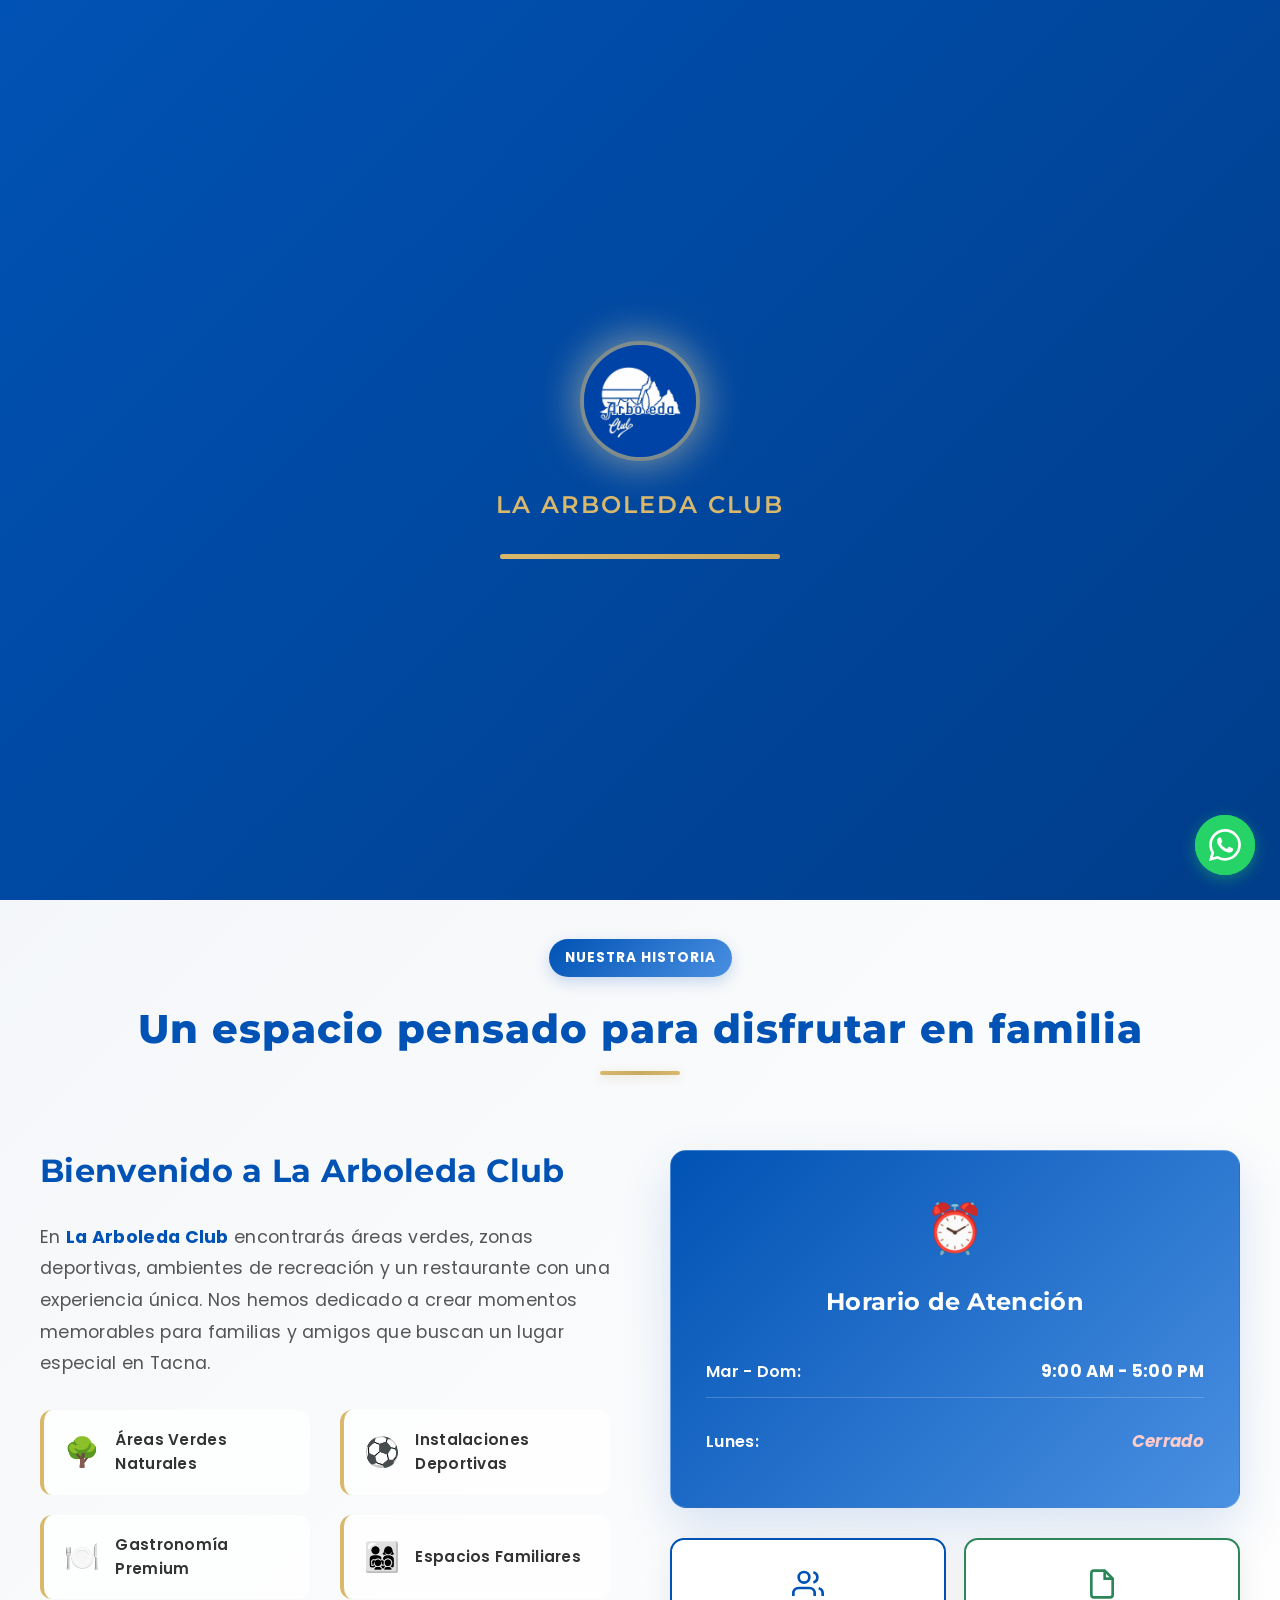
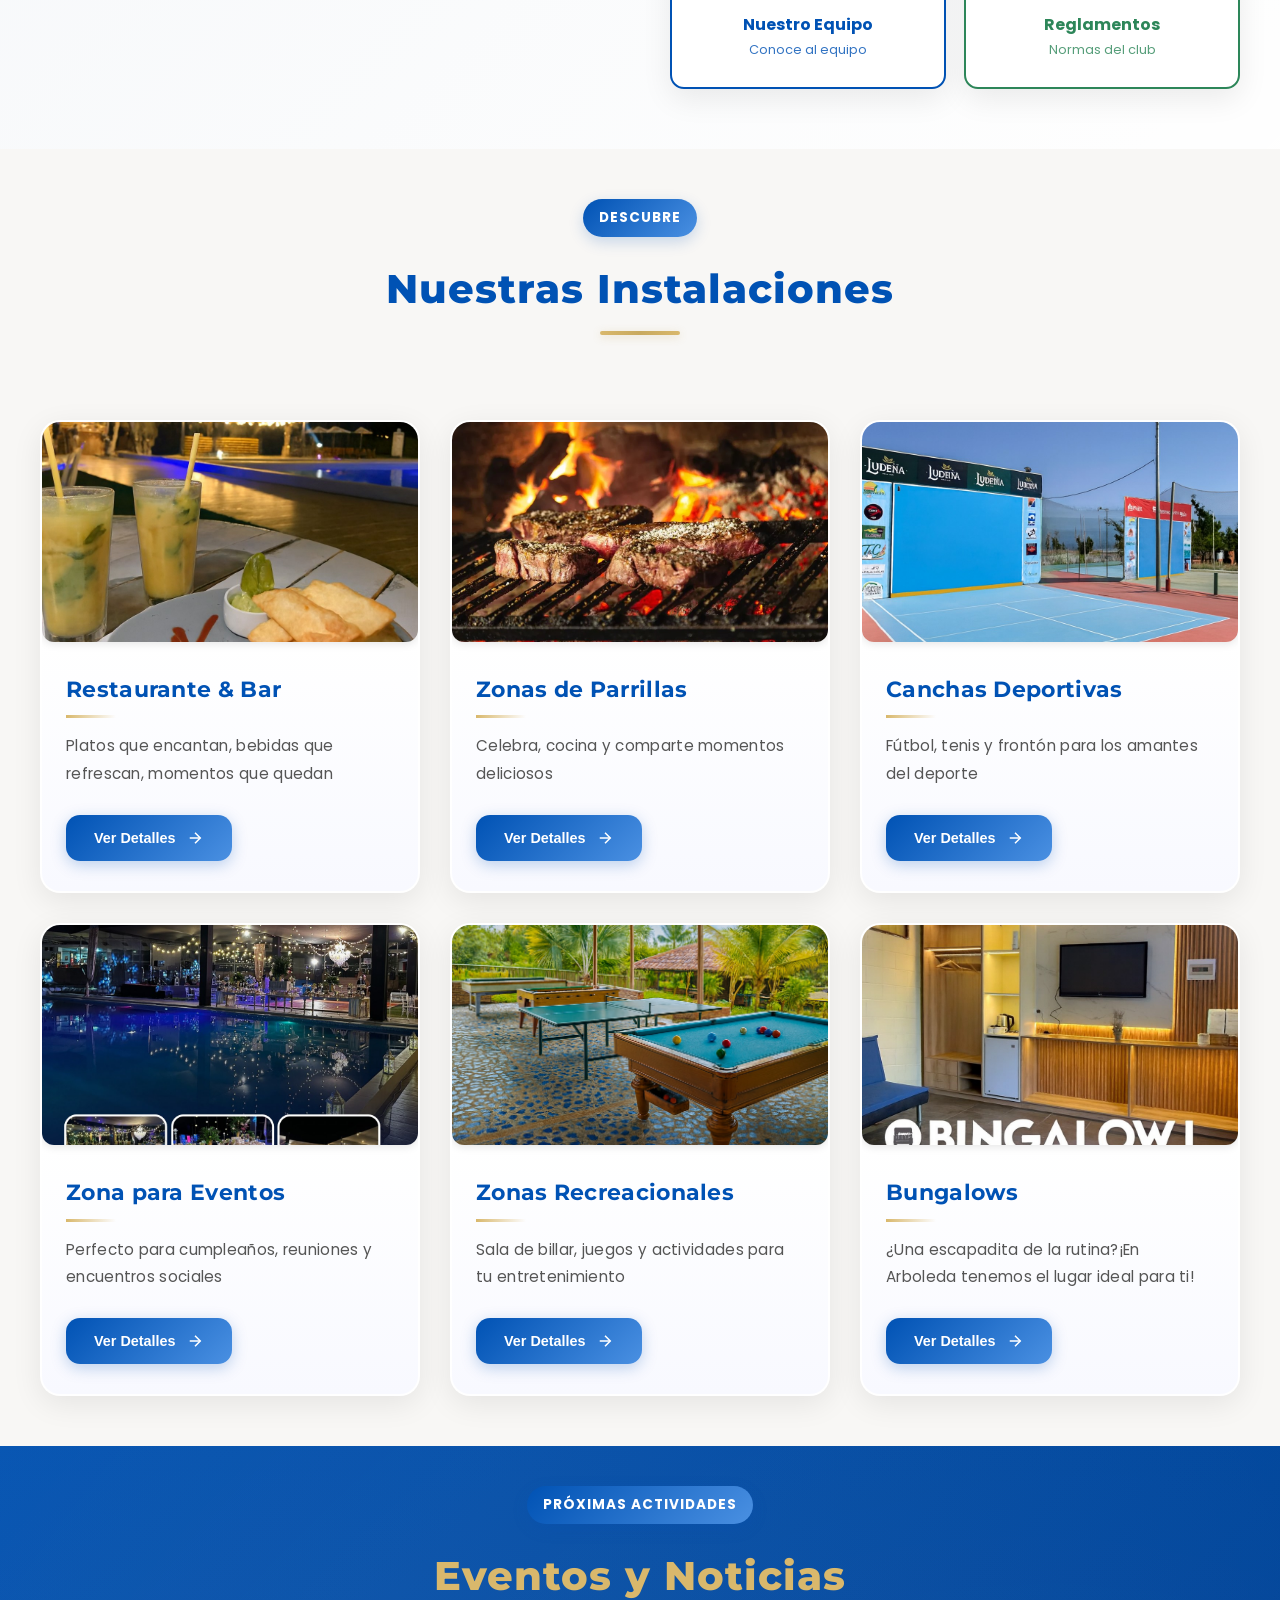
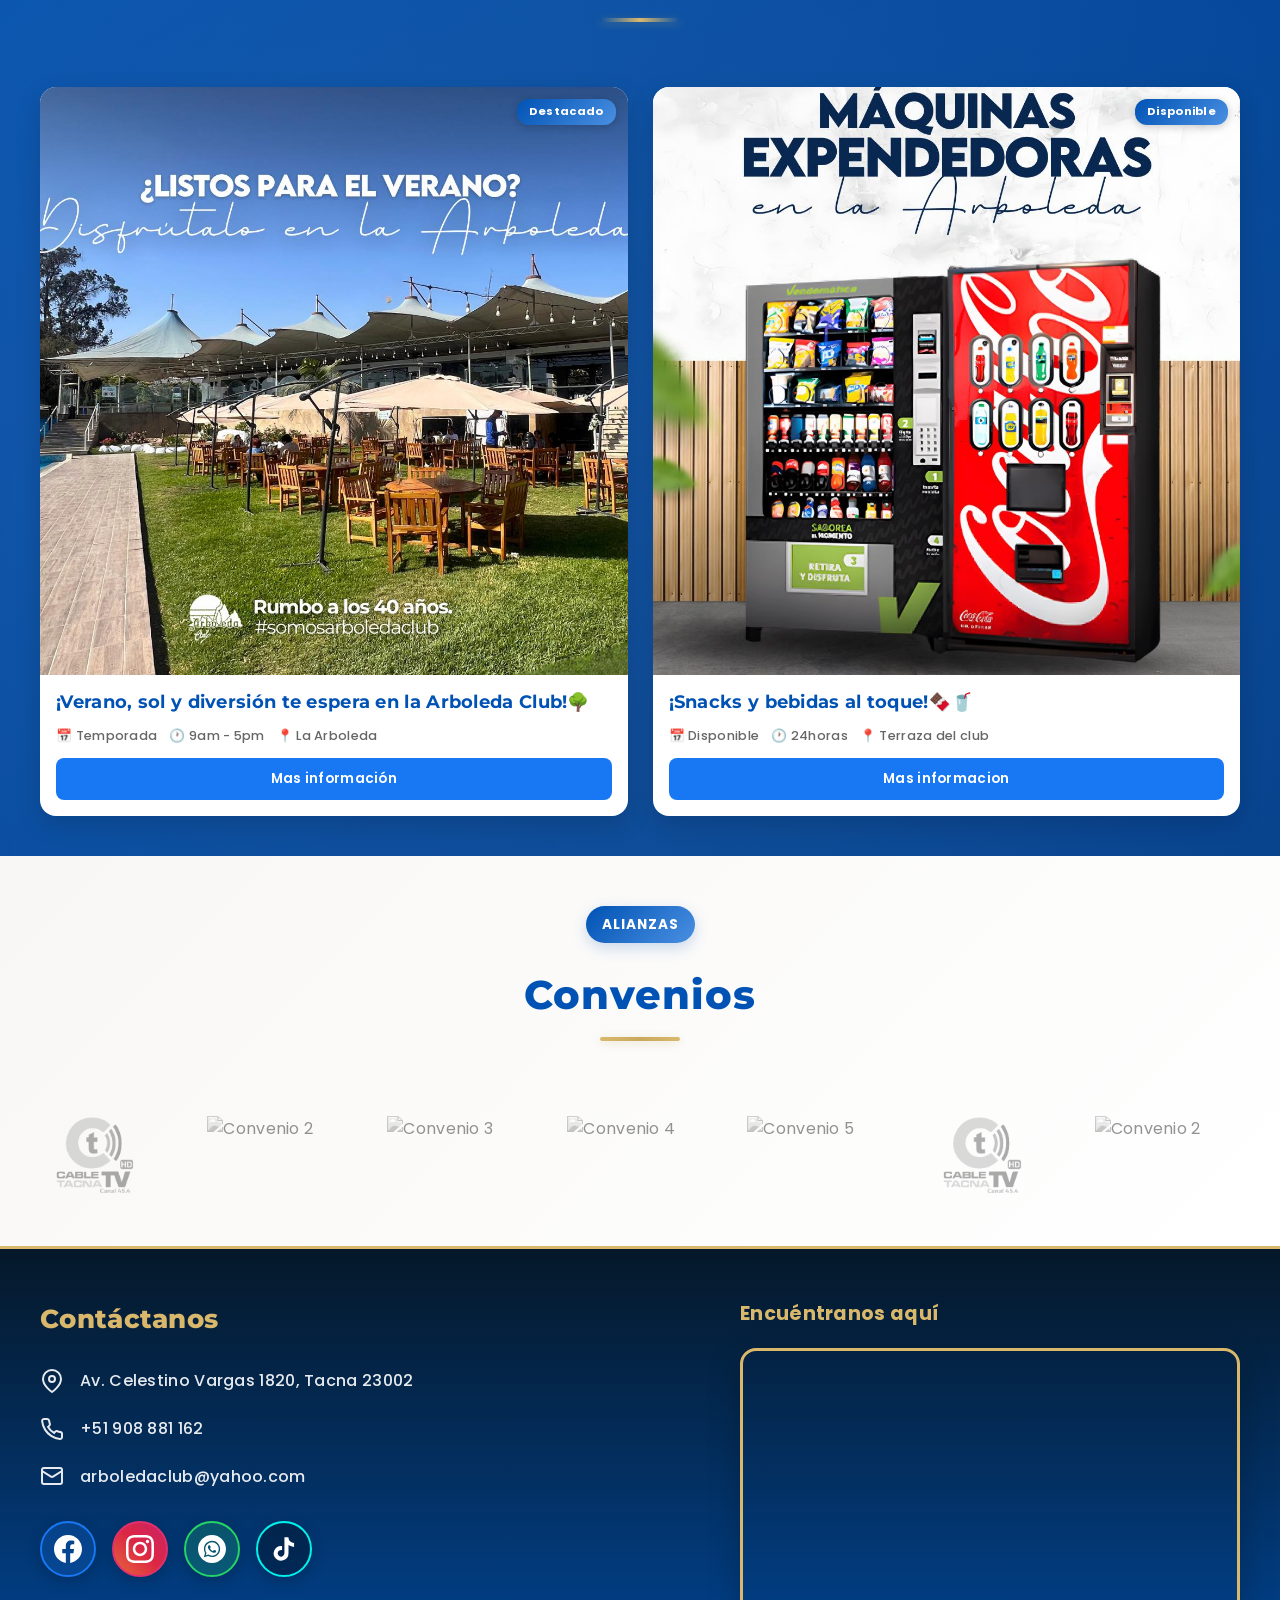
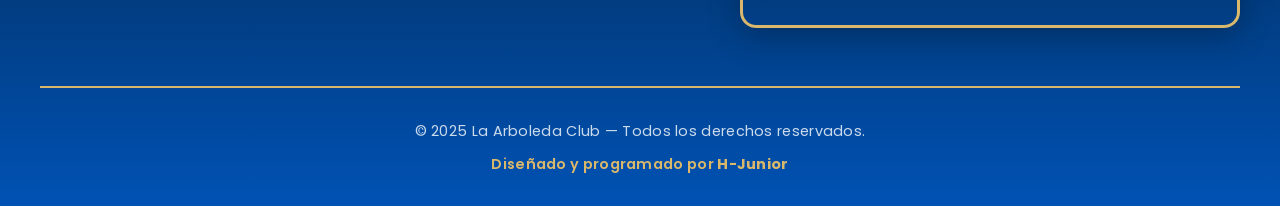
==== index.html @ 48539dfe "✨ Rediseño Premium de la Sección "Sobre Nosotros": Layout 2 Columnas - Restructuración completa del " ====
<!DOCTYPE html>
<html lang="es">
<head>
  <meta charset="UTF-8">
  <meta name="viewport" content="width=device-width, initial-scale=1.0">
  <meta name="description" content="Club La Arboleda Tacna - Restaurante, bar, instalaciones deportivas y eventos. El lugar perfecto para disfrutar en familia con áreas verdes, piscina, canchas deportivas y gastronomía excepcional.">
  <meta name="keywords" content="club tacna, restaurante tacna, piscina tacna, eventos tacna, la arboleda, club deportivo">
  <meta name="author" content="La Arboleda Club">
  <link rel="canonical" href="https://www.laarboledaclub.com/">
  <meta property="og:title" content="La Arboleda Club - Tacna, Perú">
  <meta property="og:description" content="El lugar donde naturaleza, deporte y familia se encuentran en perfecta armonía">
  <meta property="og:image" content="imagenes/hero-fondo.jpg">
  <meta property="og:url" content="https://www.laarboledaclub.com/">
  <meta property="og:type" content="website">
  <meta name="twitter:card" content="summary_large_image">
  <meta name="twitter:title" content="La Arboleda Club - Tacna">
  <meta name="twitter:description" content="Restaurante, bar, instalaciones deportivas y eventos">
  <meta name="twitter:image" content="imagenes/hero-fondo.jpg">
  <title>La Arboleda Club - Tacna | Restaurante, Deportes y Eventos</title>
  <link rel="manifest" href="manifest.json">
  <meta name="theme-color" content="#0052B4">
  <meta name="apple-mobile-web-app-capable" content="yes">
  <meta name="apple-mobile-web-app-status-bar-style" content="black-translucent">
  <link rel="apple-touch-icon" href="imagenes/logo-arboleda.png">
  <link rel="preconnect" href="https://fonts.googleapis.com">
  <link rel="preconnect" href="https://fonts.gstatic.com" crossorigin>
  <link rel="stylesheet" href="css/estilos-inicio.css">
  <link href="https://fonts.googleapis.com/css2?family=Montserrat:wght@300;400;500;600;700;800&family=Poppins:wght@300;400;500;600;700&display=swap" rel="stylesheet">
</head>

<body>

  <div id="cargador-inicial" class="cargador-pantalla">
    <div class="cargador-contenido">
      <img src="imagenes/logo-arboleda.png" alt="Logo La Arboleda" class="logo-carga">
      <div class="texto-carga">La Arboleda Club</div>
      <div class="barra-progreso">
        <div class="barra-progreso-fill"></div>
      </div>
    </div>
  </div>

  <header class="encabezado">
    <div class="contenedor-encabezado">
      <div class="area-logo">
        <img src="imagenes/logo-arboleda.png" alt="Logo La Arboleda Club" class="logo-club" width="55" height="55" loading="eager">
        <div class="info-logo">
          <h1 class="nombre-club">La Arboleda Club</h1>
          <span class="subtitulo-logo">Tacna, Perú</span>
        </div>
      </div>
      <nav class="menu-navegacion" aria-label="Menú principal">
        <ul class="lista-navegacion" role="menu">
          <li role="none"><a href="#inicio" class="enlace-nav activo" role="menuitem">Inicio</a></li>
          <li role="none" class="item-menu-desplegable">
            <button class="enlace-nav" role="menuitem" aria-expanded="false" aria-haspopup="true">
              Sobre Nosotros
              <svg class="icono-flecha" viewBox="0 0 24 24" fill="none" stroke="currentColor" stroke-width="2" aria-hidden="true">
                <polyline points="6 9 12 15 18 9"></polyline>
              </svg>
            </button>
            <ul class="submenu" role="menu">
              <li role="none"><a href="#sobre" class="enlace-submenu" role="menuitem">Quiénes somos</a></li>
              <li role="none"><button onclick="abrirModalEquipo()" class="enlace-submenu" style="background: none; border: none; cursor: pointer; padding: 0;" role="menuitem">Equipo</button></li>
              <li role="none"><button onclick="abrirModalReglamentos()" class="enlace-submenu" style="background: none; border: none; cursor: pointer; padding: 0;" role="menuitem">Reglamentos</button></li>
            </ul>
          </li>
          <li role="none"><a href="#instalaciones" class="enlace-nav" role="menuitem">Instalaciones</a></li>
          <li role="none"><a href="carta.html" class="enlace-nav" role="menuitem">Carta</a></li>
          <li role="none"><a href="reservas.html" class="enlace-nav" role="menuitem">Reservas</a></li>
          <li role="none"><a href="#contacto" class="enlace-nav" role="menuitem">Contacto</a></li>
        </ul>
      </nav>
      <a href="admin.html" class="boton-admin-header" title="Administración" aria-label="Panel de administración">
        <svg viewBox="0 0 24 24" fill="none" stroke="currentColor" stroke-width="2">
          <path d="M12 15v2m-6 4h12a2 2 0 002-2v-6a2 2 0 00-2-2H6a2 2 0 00-2 2v6a2 2 0 002 2zm10-10V7a4 4 0 00-8 0v4h8z"></path>
        </svg>
      </a>
      <button class="boton-menu-movil" aria-label="Abrir menú de navegación" aria-expanded="false" aria-controls="menu-navegacion">
        <span class="linea"></span>
        <span class="linea"></span>
        <span class="linea"></span>
      </button>
    </div>
  </header>

  <section id="inicio" class="seccion-hero">
    <div class="overlay-hero"></div>
    <div class="contenido-hero">
      <h2 class="titulo-principal">Bienvenido a La Arboleda Club</h2>
      <p class="subtitulo-hero">El lugar donde naturaleza, deporte y familia se encuentran en perfecta armonía</p>
      <div class="botones-hero">
        <a href="carta.html" class="boton-primario" aria-label="Ver carta del restaurante">
          🍽️ Ver Nuestra Carta
        </a>
        <a href="reservas.html" class="boton-secundario" aria-label="Reservar instalación">
          📅 Reservar Instalación
        </a>
      </div>
    </div>
  </section>

  <section id="sobre" class="seccion-sobre-premium">
    <div class="contenedor-sobre-premium">
      <div class="encabezado-seccion centrado animar-entrada">
        <span class="etiqueta-seccion">Nuestra Historia</span>
        <h1 class="titulo-seccion">Un espacio pensado para disfrutar en familia</h1>
        <div class="linea-decorativa"></div>
      </div>

      <div class="grid-sobre-contenido">
        <!-- Columna Izquierda: Descripción -->
        <div class="bloque-descripcion animar-entrada">
          <h2 class="subtitulo-sobre">Bienvenido a La Arboleda Club</h2>
          <p class="texto-descripcion">
            En <strong>La Arboleda Club</strong> encontrarás áreas verdes, zonas deportivas, ambientes de recreación y un restaurante con una experiencia única. Nos hemos dedicado a crear momentos memorables para familias y amigos que buscan un lugar especial en Tacna.
          </p>
          <div class="lista-atributos">
            <div class="atributo-item">
              <span class="icono-atributo">🌳</span>
              <span>Áreas Verdes Naturales</span>
            </div>
            <div class="atributo-item">
              <span class="icono-atributo">⚽</span>
              <span>Instalaciones Deportivas</span>
            </div>
            <div class="atributo-item">
              <span class="icono-atributo">🍽️</span>
              <span>Gastronomía Premium</span>
            </div>
            <div class="atributo-item">
              <span class="icono-atributo">👨‍👩‍👧‍👦</span>
              <span>Espacios Familiares</span>
            </div>
          </div>
        </div>

        <!-- Columna Derecha: Horarios y Acciones -->
        <div class="bloque-acciones animar-entrada">
          <div class="tarjeta-horarios-premium">
            <div class="icono-seccion-horarios">⏰</div>
            <h3>Horario de Atención</h3>
            <div class="horario-detalle">
              <div class="horario-fila">
                <span class="dia">Mar - Dom:</span>
                <span class="hora">9:00 AM - 5:00 PM</span>
              </div>
              <div class="horario-fila">
                <span class="dia">Lunes:</span>
                <span class="hora estado-cerrado">Cerrado</span>
              </div>
            </div>
          </div>

          <div class="grilla-botones-sobre">
            <button class="boton-sobre-accion boton-equipo" onclick="abrirModalEquipo()" aria-label="Ver nuestro equipo">
              <svg viewBox="0 0 24 24" fill="none" stroke="currentColor" stroke-width="2" width="24" height="24">
                <path d="M17 21v-2a4 4 0 0 0-4-4H5a4 4 0 0 0-4 4v2"></path>
                <circle cx="9" cy="7" r="4"></circle>
                <path d="M23 21v-2a4 4 0 0 0-3-3.87"></path>
                <path d="M16 3.13a4 4 0 0 1 0 7.75"></path>
              </svg>
              <span class="texto-boton">
                <strong>Nuestro Equipo</strong>
                <small>Conoce al equipo</small>
              </span>
            </button>
            <button class="boton-sobre-accion boton-reglamentos" onclick="abrirModalReglamentos()" aria-label="Ver reglamentos">
              <svg viewBox="0 0 24 24" fill="none" stroke="currentColor" stroke-width="2" width="24" height="24">
                <path d="M14 2H6a2 2 0 0 0-2 2v16a2 2 0 0 0 2 2h12a2 2 0 0 0 2-2V8z"></path>
                <polyline points="14 2 14 8 20 8"></polyline>
              </svg>
              <span class="texto-boton">
                <strong>Reglamentos</strong>
                <small>Normas del club</small>
              </span>
            </button>
          </div>
        </div>
      </div>
    </div>
  </section>



  <section id="instalaciones" class="seccion-instalaciones">
    <div class="contenedor-instalaciones">
      <div class="encabezado-seccion centrado animar-entrada">
        <span class="etiqueta-seccion">Descubre</span>
        <h2 class="titulo-seccion">Nuestras Instalaciones</h2>
        <div class="linea-decorativa"></div>
      </div>
      <div class="grilla-instalaciones">
       <article class="tarjeta-instalacion animar-tarjeta" style="--retraso: 0.1s">
  <div class="imagen-instalacion-fondo">
    <img src="imagenes/instalaciones/restaurante-principal.jpg" alt="Restaurante y Bar" loading="lazy">
  </div>
  <div class="contenido-tarjeta">
            <h3>Restaurante & Bar</h3>
            <p>Platos que encantan, bebidas que refrescan, momentos que quedan</p>
            <button class="boton-ver-mas" data-instalacion="restaurante" aria-label="Ver más sobre el restaurante">
              <span>Ver Detalles</span>
              <svg viewBox="0 0 24 24" fill="none" stroke="currentColor" stroke-width="2">
                <line x1="5" y1="12" x2="19" y2="12"></line>
                <polyline points="12 5 19 12 12 19"></polyline>
              </svg>
            </button>
          </div>
        </article>

        <article class="tarjeta-instalacion animar-tarjeta" style="--retraso: 0.2s">
          <div class="imagen-instalacion-fondo">
            <img src="imagenes/instalaciones/parrillas-principal.jpg" alt="Zonas de Parrillas" loading="lazy">
          </div>
          <div class="contenido-tarjeta">
            <h3>Zonas de Parrillas</h3>
            <p>Celebra, cocina y comparte momentos deliciosos</p>
            <button class="boton-ver-mas" data-instalacion="parrillas" aria-label="Ver más sobre las parrillas">
              <span>Ver Detalles</span>
              <svg viewBox="0 0 24 24" fill="none" stroke="currentColor" stroke-width="2">
                <line x1="5" y1="12" x2="19" y2="12"></line>
                <polyline points="12 5 19 12 12 19"></polyline>
              </svg>
            </button>
          </div>
        </article>

        <article class="tarjeta-instalacion animar-tarjeta" style="--retraso: 0.3s">
        <div class="imagen-instalacion-fondo">
          <img src="imagenes/instalaciones/deportes-principal.jpg" alt="Canchas Deportivas" loading="lazy">
        </div>
          <div class="contenido-tarjeta">
            <h3>Canchas Deportivas</h3>
            <p>Fútbol, tenis y frontón para los amantes del deporte</p>
            <button class="boton-ver-mas" data-instalacion="deportes" aria-label="Ver más sobre canchas deportivas">
              <span>Ver Detalles</span>
              <svg viewBox="0 0 24 24" fill="none" stroke="currentColor" stroke-width="2">
                <line x1="5" y1="12" x2="19" y2="12"></line>
                <polyline points="12 5 19 12 12 19"></polyline>
              </svg>
            </button>
          </div>
        </article>

        <article class="tarjeta-instalacion animar-tarjeta" style="--retraso: 0.4s">
          <div class="imagen-instalacion-fondo">
            <img src="imagenes/instalaciones/eventos-principal.jpg" alt="Zona para Eventos" loading="lazy">
          </div>
          <div class="contenido-tarjeta">
            <h3>Zona para Eventos</h3>
            <p>Perfecto para cumpleaños, reuniones y encuentros sociales</p>
            <button class="boton-ver-mas" data-instalacion="eventos" aria-label="Ver más sobre zona de eventos">
              <span>Ver Detalles</span>
              <svg viewBox="0 0 24 24" fill="none" stroke="currentColor" stroke-width="2">
                <line x1="5" y1="12" x2="19" y2="12"></line>
                <polyline points="12 5 19 12 12 19"></polyline>
              </svg>
            </button>
          </div>
        </article>

        <article class="tarjeta-instalacion animar-tarjeta" style="--retraso: 0.5s">
          <div class="imagen-instalacion-fondo">
            <img src="imagenes/instalaciones/recreacion-principal.jpg" alt="Zonas Recreacionales" loading="lazy">
          </div>
          <div class="contenido-tarjeta">
            <h3>Zonas Recreacionales</h3>
            <p>Sala de billar, juegos y actividades para tu entretenimiento</p>
            <button class="boton-ver-mas" data-instalacion="recreacion" aria-label="Ver más sobre zonas recreacionales">
              <span>Ver Detalles</span>
              <svg viewBox="0 0 24 24" fill="none" stroke="currentColor" stroke-width="2">
                <line x1="5" y1="12" x2="19" y2="12"></line>
                <polyline points="12 5 19 12 12 19"></polyline>
              </svg>
            </button>
          </div>
        </article>

        <article class="tarjeta-instalacion animar-tarjeta" style="--retraso: 0.6s">
          <div class="imagen-instalacion-fondo">
            <img src="imagenes/instalaciones/bungalows-principal.jpg" alt="Bungalows" loading="lazy">
          </div>
          <div class="contenido-tarjeta">
            <h3>Bungalows</h3>
            <p>¿Una escapadita de la rutina?¡En Arboleda tenemos el lugar ideal para ti!</p>
            <button class="boton-ver-mas" data-instalacion="piscina" aria-label="Ver más sobre la piscina">
              <span>Ver Detalles</span>
              <svg viewBox="0 0 24 24" fill="none" stroke="currentColor" stroke-width="2">
                <line x1="5" y1="12" x2="19" y2="12"></line>
                <polyline points="12 5 19 12 12 19"></polyline>
              </svg>
            </button>
          </div>
        </article>
      </div>
    </div>
  </section>

  <section id="eventos" class="seccion-eventos">
    <div class="contenedor-eventos">
      <div class="encabezado-seccion centrado animar-entrada">
        <span class="etiqueta-seccion">Próximas Actividades</span>
        <h2 class="titulo-seccion">Eventos y Noticias</h2>
        <div class="linea-decorativa"></div>
      </div>
      <div class="grilla-eventos animar-entrada">
        <article class="tarjeta-evento-compacta">
          <div class="imagen-evento-cuadrada">
            <img src="imagenes/eventos/evento1.jpg" alt="Gran Noche de Gastronomía" loading="lazy">
            <span class="badge-evento">Destacado</span>
          </div>
          <div class="contenido-evento-compacto">
            <h3>¡Verano, sol y diversión te espera en la Arboleda Club!🌳</h3>
            <div class="info-evento-linea">
              <span>📅 Temporada</span>
              <span>🕐 9am - 5pm</span>
              <span>📍 La Arboleda</span>
            </div>
            <a href="https://www.facebook.com/laarboledaclubtacna1" 
               class="boton-reservar-compacto" 
               target="_blank" 
               rel="noopener">
            Mas información
            </a>
          </div>
        </article>

        <article class="tarjeta-evento-compacta">
          <div class="imagen-evento-cuadrada">
            <img src="imagenes/eventos/evento2.jpg" alt="Torneo de Fútbol Amateur" loading="lazy">
            <span class="badge-evento">Disponible</span>
          </div>
          <div class="contenido-evento-compacto">
            <h3>¡Snacks y bebidas al toque!🍫🥤</h3>
            <div class="info-evento-linea">
              <span>📅 Disponible</span>
              <span>🕐 24horas</span>
              <span>📍 Terraza del club</span>
            </div>
            <a href="https://www.facebook.com/photo/?fbid=1130730175709178&set=a.388538459928357" 
               class="boton-reservar-compacto" 
               target="_blank" 
               rel="noopener">
              Mas informacion
            </a>
          </div>
        </article>
      </div>
    </div>
  </section>

  <section class="seccion-convenios">
    <div class="contenedor-convenios">
      <div class="encabezado-seccion centrado animar-entrada">
        <span class="etiqueta-seccion">Alianzas</span>
        <h2 class="titulo-seccion">Convenios</h2>
        <div class="linea-decorativa"></div>
      </div>
      <div class="carrusel-convenios animar-entrada" aria-label="Logos de empresas aliadas">
        <img src="imagenes/convenios/logo1.png" alt="Convenio 1" class="logo-convenio" loading="lazy" width="120" height="80">
        <img src="imagenes/convenios/logo2.png" alt="Convenio 2" class="logo-convenio" loading="lazy" width="120" height="80">
        <img src="imagenes/convenios/logo3.png" alt="Convenio 3" class="logo-convenio" loading="lazy" width="120" height="80">
        <img src="imagenes/convenios/logo4.png" alt="Convenio 4" class="logo-convenio" loading="lazy" width="120" height="80">
        <img src="imagenes/convenios/logo5.png" alt="Convenio 5" class="logo-convenio" loading="lazy" width="120" height="80">
        <img src="imagenes/convenios/logo1.png" alt="Convenio 1" class="logo-convenio" loading="lazy" width="120" height="80" aria-hidden="true">
        <img src="imagenes/convenios/logo2.png" alt="Convenio 2" class="logo-convenio" loading="lazy" width="120" height="80" aria-hidden="true">
      </div>
    </div>
  </section>

  <footer id="contacto" class="pie-pagina">
    <div class="contenedor-footer">
      <div class="grilla-contacto">
        <div class="info-contacto animar-footer">
          <h2 class="titulo-footer">Contáctanos</h2>
          <div class="item-contacto">
            <svg viewBox="0 0 24 24" fill="none" stroke="currentColor" stroke-width="2" aria-hidden="true">
              <path d="M21 10c0 7-9 13-9 13s-9-6-9-13a9 9 0 0 1 18 0z"></path>
              <circle cx="12" cy="10" r="3"></circle>
            </svg>
            <a href="https://maps.google.com/?q=La+Arboleda+Club+Tacna" target="_blank" rel="noopener">
              Av. Celestino Vargas 1820, Tacna 23002
            </a>
          </div>
          <div class="item-contacto">
            <svg viewBox="0 0 24 24" fill="none" stroke="currentColor" stroke-width="2" aria-hidden="true">
              <path d="M22 16.92v3a2 2 0 0 1-2.18 2 19.79 19.79 0 0 1-8.63-3.07 19.5 19.5 0 0 1-6-6 19.79 19.79 0 0 1-3.07-8.67A2 2 0 0 1 4.11 2h3a2 2 0 0 1 2 1.72 12.84 12.84 0 0 0 .7 2.81 2 2 0 0 1-.45 2.11L8.09 9.91a16 16 0 0 0 6 6l1.27-1.27a2 2 0 0 1 2.11-.45 12.84 12.84 0 0 0 2.81.7A2 2 0 0 1 22 16.92z"></path>
            </svg>
            <a href="tel:+51908881162">+51 908 881 162</a>
          </div>
          <div class="item-contacto">
            <svg viewBox="0 0 24 24" fill="none" stroke="currentColor" stroke-width="2" aria-hidden="true">
              <rect x="2" y="4" width="20" height="16" rx="2"></rect>
              <path d="m22 7-8.97 5.7a1.94 1.94 0 0 1-2.06 0L2 7"></path>
            </svg>
            <a href="mailto:arboledaclub@yahoo.com">arboledaclub@yahoo.com</a>
          </div>
          <div class="redes-sociales-premium">
            <a href="https://www.facebook.com/laarboledaclubtacna1" target="_blank" rel="noopener" class="icono-red-premium">
              <svg viewBox="0 0 24 24" fill="currentColor"><path d="M24 12.073c0-6.627-5.373-12-12-12s-12 5.373-12 12c0 5.99 4.388 10.954 10.125 11.854v-8.385H7.078v-3.47h3.047V9.43c0-3.007 1.792-4.669 4.533-4.669 1.312 0 2.686.235 2.686.235v2.953H15.83c-1.491 0-1.956.925-1.956 1.874v2.25h3.328l-.532 3.47h-2.796v8.385C19.612 23.027 24 18.062 24 12.073z"/></svg>
              <span class="tooltip-red">Facebook</span>
            </a>
            <a href="https://www.instagram.com/arboledaclub.tacna/" target="_blank" rel="noopener" class="icono-red-premium">
              <svg viewBox="0 0 24 24" fill="currentColor"><path d="M12 2.163c3.204 0 3.584.012 4.85.07 3.252.148 4.771 1.691 4.919 4.919.058 1.265.069 1.645.069 4.849 0 3.205-.012 3.584-.069 4.849-.149 3.225-1.664 4.771-4.919 4.919-1.266.058-1.644.07-4.85.07-3.204 0-3.584-.012-4.849-.07-3.26-.149-4.771-1.699-4.919-4.92-.058-1.265-.07-1.644-.07-4.849 0-3.204.013-3.583.07-4.849.149-3.227 1.664-4.771 4.919-4.919 1.266-.057 1.645-.069 4.849-.069zm0-2.163c-3.259 0-3.667.014-4.947.072-4.358.2-6.78 2.618-6.98 6.98-.059 1.281-.073 1.689-.073 4.948 0 3.259.014 3.668.072 4.948.2 4.358 2.618 6.78 6.98 6.98 1.281.058 1.689.072 4.948.072 3.259 0 3.668-.014 4.948-.072 4.354-.2 6.782-2.618 6.979-6.98.059-1.28.073-1.689.073-4.948 0-3.259-.014-3.667-.072-4.947-.196-4.354-2.617-6.78-6.979-6.98-1.281-.059-1.69-.073-4.949-.073zm0 5.838c-3.403 0-6.162 2.759-6.162 6.162s2.759 6.163 6.162 6.163 6.162-2.759 6.162-6.163c0-3.403-2.759-6.162-6.162-6.162zm0 10.162c-2.209 0-4-1.79-4-4 0-2.209 1.791-4 4-4s4 1.791 4 4c0 2.21-1.791 4-4 4zm6.406-11.845c-.796 0-1.441.645-1.441 1.44s.645 1.44 1.441 1.44c.795 0 1.439-.645 1.439-1.44s-.644-1.44-1.439-1.44z"/></svg>
              <span class="tooltip-red">Instagram</span>
            </a>
            <a href="https://wa.me/51908881162" target="_blank" rel="noopener" class="icono-red-premium">
              <svg viewBox="0 0 24 24" fill="currentColor">
              <path d="M12.031 6.172c-3.181 0-5.767 2.586-5.768 5.766-.001 1.298.38 2.27 1.019 3.287l-.582 2.128 2.182-.573c.978.58 1.911.928 3.145.929 3.178 0 5.767-2.587 5.768-5.766.001-3.187-2.575-5.77-5.764-5.771zm3.392 8.244c-.144.405-.837.774-1.17.824-.299.045-.677.063-1.092-.069-.252-.08-.575-.187-.988-.365-1.739-.751-2.874-2.502-2.961-2.617-.087-.116-.708-.94-.708-1.793s.448-1.273.607-1.446c.159-.173.346-.217.462-.217l.332.006c.106.005.249-.04.39.298.144.347.491 1.2.534 1.287.043.087.072.188.014.304-.058.116-.087.188-.173.289l-.26.304c-.087.086-.177.18-.076.354.101.174.449.741.964 1.201.662.591 1.221.774 1.394.86s.274.072.376-.043c.101-.116.433-.506.549-.68.116-.173.231-.145.39-.087s1.011.477 1.184.564.289.13.332.202c.045.072.045.419-.1.824zm-3.423-14.416c-6.627 0-12 5.373-12 12s5.373 12 12 12 12-5.373 12-12-5.373-12-12-12zm.029 18.88c-1.161 0-2.305-.292-3.318-.844l-3.677.964.984-3.595c-.607-1.052-.927-2.246-.926-3.468.001-3.825 3.113-6.937 6.937-6.937 1.856.001 3.598.723 4.907 2.034 1.31 1.311 2.031 3.054 2.03 4.908-.001 3.825-3.113 6.938-6.937 6.938z"/>
              </svg>
              <span class="tooltip-red">WhatsApp</span>
            </a>
            <a href="https://www.tiktok.com/@arboledaclub.tacna" target="_blank" rel="noopener" class="icono-red-premium">
              <svg viewBox="0 0 24 24" fill="currentColor"><path d="M19.59 6.69a4.83 4.83 0 0 1-3.77-4.25V2h-3.45v13.67a2.89 2.89 0 0 1-5.2 1.74 2.89 2.89 0 0 1 2.31-4.64 2.93 2.93 0 0 1 .88.13V9.4a6.84 6.84 0 0 0-1-.05A6.33 6.33 0 0 0 5 20.1a6.34 6.34 0 0 0 10.86-4.43v-7a8.16 8.16 0 0 0 4.77 1.52v-3.4a4.85 4.85 0 0 1-1-.1z"/></svg>
              <span class="tooltip-red">TikTok</span>
            </a>
          </div>
        </div>
        <div class="contenedor-mapa animar-footer">
          <h3 class="titulo-mapa">Encuéntranos aquí</h3>
          <iframe 
            class="mapa-embebido"
            src="https://www.google.com/maps/embed?pb=!1m18!1m12!1m3!1d3819.576879513369!2d-70.2085!3d-17.98469!2m3!1f0!2f0!3f0!3m2!1i1024!2i768!4f13.1!3m3!1m2!1s0x91424b8ebae12345%3A0xabcdef1234567890!2sLa%20Arboleda%20Club!5e0!3m2!1ses-419!2spe!4v1698750000000!5m2!1ses-419!2spe" 
            allowfullscreen="" 
            loading="lazy"
            title="Ubicación de La Arboleda Club en Tacna"
            width="600"
            height="280">
          </iframe>
        </div>
      </div>
      <div class="copyright animar-footer">
        <p>&copy; 2025 La Arboleda Club — Todos los derechos reservados.</p>
        <p class="creditos">Diseñado y programado por <strong>H-Junior</strong></p>
      </div>
    </div>
  </footer>

  <a href="https://wa.me/51908881162?text=Hola, me gustaría información sobre el club" 
   class="whatsapp-flotante" 
   target="_blank" 
   rel="noopener"
   aria-label="Contactar por WhatsApp">
  <div class="whatsapp-pulso"></div>
  <svg viewBox="0 0 24 24" fill="currentColor">
    <path d="M17.472 14.382c-.297-.149-1.758-.867-2.03-.967-.273-.099-.471-.148-.67.15-.197.297-.767.966-.94 1.164-.173.199-.347.223-.644.075-.297-.15-1.255-.463-2.39-1.475-.883-.788-1.48-1.761-1.653-2.059-.173-.297-.018-.458.13-.606.134-.133.298-.347.446-.52.149-.174.198-.298.298-.497.099-.198.05-.371-.025-.52-.075-.149-.669-1.612-.916-2.207-.242-.579-.487-.5-.67-.51-.173-.008-.371-.01-.57-.01-.198 0-.52.074-.792.372-.272.297-1.04 1.016-1.04 2.479 0 1.462 1.065 2.875 1.213 3.074.149.198 2.096 3.2 5.076 4.487.709.306 1.262.489 1.694.625.712.227 1.36.195 1.871.118.571-.085 1.758-.719 2.006-1.413.248-.694.248-1.289.173-1.413-.074-.124-.272-.198-.57-.347m-5.421 7.403h-.004a9.87 9.87 0 01-5.031-1.378l-.361-.214-3.741.982.998-3.648-.235-.374a9.86 9.86 0 01-1.51-5.26c.001-5.45 4.436-9.884 9.888-9.884 2.64 0 5.122 1.03 6.988 2.898a9.825 9.825 0 012.893 6.994c-.003 5.45-4.437 9.884-9.885 9.884m8.413-18.297A11.815 11.815 0 0012.05 0C5.495 0 .16 5.335.157 11.892c0 2.096.547 4.142 1.588 5.945L.057 24l6.305-1.654a11.882 11.882 0 005.683 1.448h.005c6.554 0 11.89-5.335 11.893-11.893a11.821 11.821 0 00-3.48-8.413z"/>
  </svg>
</a>

  <!-- Modal Equipo -->
  <div id="modalEquipo" class="modal-flotante" role="dialog" aria-modal="true" aria-labelledby="tituloModalEquipo">
    <div class="modal-overlay-flotante" onclick="cerrarModalEquipo()"></div>
    <div class="modal-contenido-flotante">
      <button class="boton-cerrar-flotante" onclick="cerrarModalEquipo()" aria-label="Cerrar modal">
        <svg viewBox="0 0 24 24" fill="none" stroke="currentColor" stroke-width="2">
          <line x1="18" y1="6" x2="6" y2="18"></line>
          <line x1="6" y1="6" x2="18" y2="18"></line>
        </svg>
      </button>
      <h2 id="tituloModalEquipo" class="titulo-modal-flotante">Nuestro Equipo</h2>

      <div class="contenido-equipo">
        <div class="seccion-equipo">
          <h3 class="subtitulo-equipo">Cuerpo Directivo</h3>
          <div class="grilla-miembros">
            <div class="miembro-equipo">
              <div class="avatar-miembro" style="background: linear-gradient(135deg, #667eea 0%, #764ba2 100%)">👔</div>
              <h4>Presidente</h4>
              <p class="cargo-miembro">Guido Díaz Nuñes</p>
              <p class="descripcion-cargo">Liderazgo y dirección del club</p>
            </div>
            <div class="miembro-equipo">
              <div class="avatar-miembro" style="background: linear-gradient(135deg, #f093fb 0%, #f5576c 100%)">📊</div>
              <h4>Vicepresidente</h4>
              <p class="cargo-miembro">Jorge García López</p>
              <p class="descripcion-cargo">Apoyo en gestión administrativa</p>
            </div>
            <div class="miembro-equipo">
              <div class="avatar-miembro" style="background: linear-gradient(135deg, #4facfe 0%, #00f2fe 100%)">💰</div>
              <h4>Tesorero</h4>
              <p class="cargo-miembro">Raúl Choque Mamani</p>
              <p class="descripcion-cargo">Gestión financiera</p>
            </div>
            <div class="miembro-equipo">
              <div class="avatar-miembro" style="background: linear-gradient(135deg, #fa709a 0%, #fee140 100%)">📝</div>
              <h4>Secretaria</h4>
              <p class="cargo-miembro">Margarita Morales Rivera</p>
              <p class="descripcion-cargo">Documentación y registros</p>
            </div>
          </div>
        </div>

        <div class="seccion-equipo">
          <h3 class="subtitulo-equipo">Equipo Administrativo</h3>
          <div class="grilla-miembros">
            <div class="miembro-equipo">
              <div class="avatar-miembro" style="background: linear-gradient(135deg, #43e97b 0%, #38f9d7 100%)">🍽️</div>
              <h4>Administradora</h4>
              <p class="cargo-miembro">Fernanda López Cabello</p>
              <p class="descripcion-cargo">Gestión administrativa</p>
            </div>
            <div class="miembro-equipo">
              <div class="avatar-miembro" style="background: linear-gradient(135deg, #a8edea 0%, #fed6e3 100%)">👨‍💼</div>
              <h4>Jefe de RRHH</h4>
              <p class="cargo-miembro">Laura Rodríguez Tapia</p>
              <p class="descripcion-cargo">Recursos humanos</p>
            </div>
            <div class="miembro-equipo">
              <div class="avatar-miembro" style="background: linear-gradient(135deg, #ff9a56 0%, #ff6a88 100%)">👨‍🍳</div>
              <h4>Chef</h4>
              <p class="cargo-miembro">Diego Estrada Campos</p>
              <p class="descripcion-cargo">Restaurante</p>
            </div>
            <div class="miembro-equipo">
              <div class="avatar-miembro" style="background: linear-gradient(135deg, #a8edea 0%, #fed6e3 100%)">🔧</div>
              <h4>Jefe de Mantenimiento</h4>
              <p class="cargo-miembro">Andrés García Morales</p>
              <p class="descripcion-cargo">Mantenimiento</p>
            </div>
          </div>
        </div>
      </div>
    </div>
  </div>

  <!-- Modal Reglamentos -->
  <div id="modalReglamentos" class="modal-flotante" role="dialog" aria-modal="true" aria-labelledby="tituloModalReglamentos">
    <div class="modal-overlay-flotante" onclick="cerrarModalReglamentos()"></div>
    <div class="modal-contenido-flotante">
      <button class="boton-cerrar-flotante" onclick="cerrarModalReglamentos()" aria-label="Cerrar modal">
        <svg viewBox="0 0 24 24" fill="none" stroke="currentColor" stroke-width="2">
          <line x1="18" y1="6" x2="6" y2="18"></line>
          <line x1="6" y1="6" x2="18" y2="18"></line>
        </svg>
      </button>
      <h2 id="tituloModalReglamentos" class="titulo-modal-flotante">Reglamentos</h2>

      <div class="contenido-reglamentos-modal">
        <div class="lista-documentos">
          <a href="javascript:void(0)" class="documento-pdf" onclick="alert('Reglamento General disponible')">
            <svg viewBox="0 0 24 24" fill="currentColor">
              <path d="M14 2H6a2 2 0 0 0-2 2v16a2 2 0 0 0 2 2h12a2 2 0 0 0 2-2V8z"/>
              <polyline points="14 2 14 8 20 8"/>
            </svg>
            <div class="info-documento">
              <h4>Reglamento General</h4>
              <p>Normas y disposiciones generales del club</p>
            </div>
          </a>

          <a href="javascript:void(0)" class="documento-pdf" onclick="alert('Reglamento de Instalaciones disponible')">
            <svg viewBox="0 0 24 24" fill="currentColor">
              <path d="M14 2H6a2 2 0 0 0-2 2v16a2 2 0 0 0 2 2h12a2 2 0 0 0 2-2V8z"/>
              <polyline points="14 2 14 8 20 8"/>
            </svg>
            <div class="info-documento">
              <h4>Reglamento de Instalaciones</h4>
              <p>Normas para uso de canchas deportivas</p>
            </div>
          </a>

          <a href="javascript:void(0)" class="documento-pdf" onclick="alert('Reglamento del Restaurante disponible')">
            <svg viewBox="0 0 24 24" fill="currentColor">
              <path d="M14 2H6a2 2 0 0 0-2 2v16a2 2 0 0 0 2 2h12a2 2 0 0 0 2-2V8z"/>
              <polyline points="14 2 14 8 20 8"/>
            </svg>
            <div class="info-documento">
              <h4>Reglamento de Restaurante</h4>
              <p>Normas para servicios de alimentos</p>
            </div>
          </a>

          <a href="javascript:void(0)" class="documento-pdf" onclick="alert('Reglamento de Seguridad disponible')">
            <svg viewBox="0 0 24 24" fill="currentColor">
              <path d="M14 2H6a2 2 0 0 0-2 2v16a2 2 0 0 0 2 2h12a2 2 0 0 0 2-2V8z"/>
              <polyline points="14 2 14 8 20 8"/>
            </svg>
            <div class="info-documento">
              <h4>Reglamento de Seguridad</h4>
              <p>Medidas de seguridad e higiene</p>
            </div>
          </a>
        </div>
      </div>
    </div>
  </div>

  <div id="modalInstalacion" class="modal-instalacion" role="dialog" aria-modal="true" aria-labelledby="modalTitulo">
    <div class="modal-overlay"></div>
    <div class="modal-contenido-mejorado">
      <button id="btnCerrarModal" class="boton-cerrar-nuevo" aria-label="Cerrar modal">
        <svg viewBox="0 0 24 24" fill="none" stroke="currentColor" stroke-width="2">
          <line x1="18" y1="6" x2="6" y2="18"></line>
          <line x1="6" y1="6" x2="18" y2="18"></line>
        </svg>
      </button>
      <div class="modal-header-mejorado">
        <h2 id="modalTitulo">Instalación</h2>
        <div class="tabs-sub-instalaciones" id="tabsContainer"></div>
      </div>
      <div class="modal-body-mejorado">
        <div class="sub-instalacion-imagen galeria-container">
          <img id="subInstalacionImg" src="" alt="Sub instalación">
          <button id="btnGaleriaAnterior" class="galeria-nav galeria-anterior" aria-label="Imagen anterior" style="display: none;">
            <svg viewBox="0 0 24 24" fill="none" stroke="currentColor" stroke-width="2">
              <polyline points="15 18 9 12 15 6"></polyline>
            </svg>
          </button>
          <button id="btnGaleriaSiguiente" class="galeria-nav galeria-siguiente" aria-label="Imagen siguiente" style="display: none;">
            <svg viewBox="0 0 24 24" fill="none" stroke="currentColor" stroke-width="2">
              <polyline points="9 18 15 12 9 6"></polyline>
            </svg>
          </button>
          <div id="galeriaIndicadores" class="galeria-indicadores"></div>
          <div id="galeriaContador" class="galeria-contador"></div>
        </div>
        <div class="sub-instalacion-info">
          <h3 id="subInstalacionNombre"></h3>
          <p id="subInstalacionDesc" class="sub-desc"></p>
          <div class="sub-caracteristicas" id="subCaracteristicas"></div>
          <div class="sub-capacidad" id="subCapacidad"></div>
          <div id="accionContainer"></div>
        </div>
      </div>
    </div>
  </div>

  <script src="js/inicio.js"></script>
  <script>
    // Funciones para modales flotantes
    function abrirModalEquipo() {
      const modal = document.getElementById('modalEquipo');
      modal.classList.add('activo');
      document.body.style.overflow = 'hidden';
    }

    function cerrarModalEquipo() {
      const modal = document.getElementById('modalEquipo');
      modal.classList.remove('activo');
      document.body.style.overflow = 'auto';
    }

    function abrirModalReglamentos() {
      const modal = document.getElementById('modalReglamentos');
      modal.classList.add('activo');
      document.body.style.overflow = 'hidden';
    }

    function cerrarModalReglamentos() {
      const modal = document.getElementById('modalReglamentos');
      modal.classList.remove('activo');
      document.body.style.overflow = 'auto';
    }

    // Cerrar modales con tecla ESC
    document.addEventListener('keydown', (e) => {
      if (e.key === 'Escape') {
        cerrarModalEquipo();
        cerrarModalReglamentos();
      }
    });

    if ('serviceWorker' in navigator) {
      navigator.serviceWorker.register('/sw.js').catch(() => {});
    }
  </script>
</body>
</html>
---- css/estilos-inicio.css ----
* {
  margin: 0;
  padding: 0;
  box-sizing: border-box;
}

html {
  scroll-behavior: smooth;
  font-size: 16px;
}

body {
  font-family: 'Poppins', sans-serif;
  color: #2a2a2a;
  background: #fafaf8;
  overflow-x: hidden;
  line-height: 1.6;
  letter-spacing: 0.3px;
}

img { 
  max-width: 100%; 
  display: block; 
  height: auto;
}

a { 
  text-decoration: none; 
  color: inherit; 
}

:root {
  /* Colores principales */
  --azul-principal: #0052B4;
  --azul-oscuro: #003d8a;
  --azul-suave: #4A90E2;
  --dorado: #c8a95e;
  --dorado-claro: #d9b86c;
  --verde-acento: #2d8659;
  --terracota: #c96b47;
  --gris-claro: #f8f7f5;
  --gris-medio: #e8e5e0;
  --blanco: #fff;
  --verde-menta: #50E3C2;
  --morado-elegante: #7B68EE;
  --coral: #FF6B6B;

  /* Tipografía */
  --fuente-principal: 'Poppins', sans-serif;
  --fuente-titulos: 'Montserrat', sans-serif;
  --fuente-ui: 'Montserrat', sans-serif;

  /* Transiciones */
  --transicion-rapida: 0.3s ease;
  --transicion-media: 0.4s ease;
  --transicion-lenta: 0.6s ease;
  --transicion-suave: 0.5s cubic-bezier(0.4, 0, 0.2, 1);

  /* Animación de carga */
  --tiempo-carga: 2s;
}

@media (prefers-reduced-motion: reduce) {
  *,
  *::before,
  *::after {
    animation-duration: 0.01ms !important;
    animation-iteration-count: 1 !important;
    transition-duration: 0.01ms !important;
    scroll-behavior: auto !important;
  }
}

.cargador-pantalla {
  position: fixed;
  inset: 0;
  background: linear-gradient(135deg, var(--azul-principal) 0%, var(--azul-oscuro) 100%);
  display: flex;
  align-items: center;
  justify-content: center;
  z-index: 9999;
  transition: opacity 0.6s ease, visibility 0.6s ease;
}

.cargador-pantalla.oculto {
  opacity: 0;
  visibility: hidden;
}

.cargador-contenido {
  text-align: center;
}

.logo-carga {
  width: 120px;
  height: 120px;
  margin: 0 auto 25px;
  animation: pulse-logo 1.8s ease-in-out infinite;
  border-radius: 50%;
  border: 4px solid rgba(217, 184, 108, 0.5);
  box-shadow: 0 0 40px rgba(217, 184, 108, 0.4);
  filter: drop-shadow(0 0 20px rgba(255, 255, 255, 0.3));
}

@keyframes pulse-logo {
  0%, 100% { 
    transform: scale(1); 
    opacity: 1;
    border-color: rgba(217, 184, 108, 0.5);
  }
  50% { 
    transform: scale(1.08); 
    opacity: 0.9;
    border-color: rgba(217, 184, 108, 0.8);
  }
}

.texto-carga {
  font-family: var(--fuente-ui);
  color: var(--dorado-claro);
  font-size: 1.5rem;
  font-weight: 600;
  letter-spacing: 2px;
  text-transform: uppercase;
  margin-bottom: 30px;
  animation: fade-texto 1.5s ease-in-out infinite;
}

@keyframes fade-texto {
  0%, 100% { opacity: 1; }
  50% { opacity: 0.6; }
}

.barra-progreso {
  width: 280px;
  height: 5px;
  background: rgba(255, 255, 255, 0.15);
  border-radius: 10px;
  overflow: hidden;
  margin: 0 auto;
  box-shadow: inset 0 2px 4px rgba(0, 0, 0, 0.2);
}

.barra-progreso-fill {
  height: 100%;
  background: linear-gradient(90deg, var(--dorado-claro), var(--dorado), var(--dorado-claro));
  background-size: 200% 100%;
  width: 0;
  animation: cargar-barra var(--tiempo-carga) ease-in-out forwards, shimmer 1.5s linear infinite;
}

@keyframes cargar-barra {
  0% { width: 0; }
  100% { width: 100%; }
}

@keyframes shimmer {
  0% { background-position: -200% 0; }
  100% { background-position: 200% 0; }
}

.encabezado {
  background: linear-gradient(90deg, #0d2535 0%, var(--azul-principal) 50%, #0d2535 100%);
  color: var(--blanco);
  padding: 16px 0;
  position: sticky;
  top: 0;
  z-index: 1000;
  box-shadow: 0 8px 32px rgba(0, 0, 0, 0.15);
  border-bottom: 1.5px solid var(--dorado);
}

.contenedor-encabezado {
  max-width: 1200px;
  margin: 0 auto;
  padding: 0 20px;
  display: flex;
  justify-content: space-between;
  align-items: center;
}

.area-logo {
  display: flex;
  align-items: center;
  gap: 14px;
}

.logo-club {
  width: 55px;
  height: 55px;
  border-radius: 50%;
  border: 2px solid var(--dorado);
  box-shadow: 0 0 15px rgba(200, 169, 94, 0.3);
  transition: all 0.3s;
}

.logo-club:hover {
  box-shadow: 0 0 25px rgba(200, 169, 94, 0.5);
  transform: scale(1.08);
}

.nombre-club {
  font-size: 1.4rem;
  font-weight: 700;
  color: var(--dorado-claro);
  margin: 0;
  font-family: 'Poppins', sans-serif;
  letter-spacing: 2px;
}

.subtitulo-logo {
  font-size: 0.75rem;
  color: rgba(255, 255, 255, 0.9);
  font-weight: 400;
  letter-spacing: 1px;
  text-transform: uppercase;
}

.menu-navegacion { display: flex; }
.lista-navegacion { display: flex; gap: 35px; list-style: none; }

.enlace-nav {
  color: var(--blanco);
  font-weight: 600;
  padding: 8px 0;
  position: relative;
  font-size: 0.95rem;
  letter-spacing: 0.5px;
  transition: color 0.3s;
}

.enlace-nav::after {
  content: '';
  position: absolute;
  bottom: -2px;
  left: 0;
  width: 0;
  height: 3px;
  background: var(--dorado-claro);
  transition: width 0.4s cubic-bezier(0.34, 1.56, 0.64, 1);
}

.enlace-nav:hover::after,
.enlace-nav.activo::after { width: 100%; }

.enlace-nav:hover,
.enlace-nav.activo { color: var(--dorado-claro); }

.enlace-nav:focus-visible {
  outline: 2px solid var(--dorado-claro);
  outline-offset: 4px;
  border-radius: 4px;
}

/* Menú desplegable */
.item-menu-desplegable {
  position: relative;
}

.item-menu-desplegable > button {
  background: none;
  border: none;
  padding: 8px 0;
  cursor: pointer;
  font-size: 0.95rem;
  font-weight: 600;
  letter-spacing: 0.5px;
  display: flex;
  align-items: center;
  gap: 6px;
  color: var(--blanco);
  position: relative;
}

.item-menu-desplegable > button:hover {
  color: var(--dorado-claro);
}

.icono-flecha {
  width: 16px;
  height: 16px;
  transition: transform 0.3s ease;
}

.item-menu-desplegable > button[aria-expanded="true"] .icono-flecha {
  transform: rotate(180deg);
}

.submenu {
  position: absolute;
  top: 100%;
  left: 0;
  background: var(--azul-oscuro);
  list-style: none;
  padding: 12px 0;
  margin-top: 8px;
  border-radius: 8px;
  box-shadow: 0 8px 24px rgba(0, 0, 0, 0.3);
  min-width: 200px;
  display: none;
  flex-direction: column;
  z-index: 2000;
  border: 1px solid rgba(200, 169, 94, 0.3);
}

.item-menu-desplegable > button[aria-expanded="true"] ~ .submenu {
  display: flex;
}

.enlace-submenu {
  color: rgba(255, 255, 255, 0.9);
  padding: 12px 20px;
  font-weight: 500;
  font-size: 0.9rem;
  transition: all 0.3s ease;
  display: block;
  position: relative;
}

.enlace-submenu:hover {
  color: var(--dorado-claro);
  background: rgba(200, 169, 94, 0.1);
  padding-left: 24px;
}

/* Estilos para la página de equipo */
.seccion-equipo {
  padding: 60px 20px;
  background: var(--blanco);
}

.contenedor-equipo {
  max-width: 1200px;
  margin: 0 auto;
}

.descripcion-equipo {
  font-size: 1.1rem;
  color: #666;
  margin-top: 20px;
  line-height: 1.6;
}

.grilla-equipo {
  display: grid;
  grid-template-columns: repeat(auto-fit, minmax(350px, 1fr));
  gap: 40px;
  margin-top: 60px;
  margin-bottom: 80px;
}

.tarjeta-miembro {
  background: var(--blanco);
  border-radius: 20px;
  overflow: hidden;
  box-shadow: 0 8px 30px rgba(0, 0, 0, 0.08);
  transition: all 0.5s cubic-bezier(0.34, 1.56, 0.64, 1);
  border: 2px solid transparent;
  display: flex;
  flex-direction: column;
}

.tarjeta-miembro::before {
  content: '';
  position: absolute;
  top: 0;
  left: 0;
  right: 0;
  height: 4px;
  background: linear-gradient(90deg, var(--azul-principal), var(--azul-suave), var(--dorado-claro));
  transform: scaleX(0);
  transition: transform 0.5s cubic-bezier(0.34, 1.56, 0.64, 1);
}

.tarjeta-miembro:hover::before {
  transform: scaleX(1);
}

.tarjeta-miembro:hover {
  transform: translateY(-15px);
  box-shadow: 0 25px 60px rgba(0, 82, 180, 0.18);
  border-color: var(--azul-suave);
}

.imagen-miembro {
  height: 280px;
  background: linear-gradient(135deg, var(--azul-principal) 0%, var(--azul-suave) 100%);
  display: flex;
  align-items: center;
  justify-content: center;
  position: relative;
  overflow: hidden;
}

.placeholder-imagen {
  font-size: 120px;
  opacity: 0.8;
  transition: all 0.5s cubic-bezier(0.34, 1.56, 0.64, 1);
}

.tarjeta-miembro:hover .placeholder-imagen {
  transform: scale(1.2);
  opacity: 1;
}

.contenido-miembro {
  padding: 30px;
  display: flex;
  flex-direction: column;
  flex: 1;
  background: linear-gradient(180deg, var(--blanco) 0%, #f8f9ff 100%);
}

.nombre-miembro {
  font-size: 1.6rem;
  color: var(--azul-principal);
  margin: 0 0 8px 0;
  font-weight: 700;
  font-family: 'Montserrat', sans-serif;
  letter-spacing: 0.5px;
}

.cargo-miembro {
  font-size: 1.1rem;
  color: var(--dorado-claro);
  margin: 0 0 16px 0;
  font-weight: 600;
  text-transform: uppercase;
  letter-spacing: 1px;
}

.descripcion-miembro {
  color: #555;
  line-height: 1.8;
  font-size: 0.95rem;
  margin-bottom: 20px;
  flex: 1;
}

.cualidades {
  display: flex;
  flex-wrap: wrap;
  gap: 10px;
  margin-top: auto;
}

.cualidad {
  display: inline-block;
  background: linear-gradient(135deg, var(--azul-principal), var(--azul-suave));
  color: var(--blanco);
  padding: 8px 16px;
  border-radius: 20px;
  font-size: 0.85rem;
  font-weight: 600;
  box-shadow: 0 4px 12px rgba(0, 82, 180, 0.2);
  transition: all 0.3s ease;
}

.cualidad:hover {
  transform: translateY(-3px);
  box-shadow: 0 8px 20px rgba(0, 82, 180, 0.35);
}

/* Sección Misión, Visión y Valores */
.seccion-mision-vision {
  display: grid;
  grid-template-columns: repeat(auto-fit, minmax(300px, 1fr));
  gap: 30px;
  margin-bottom: 60px;
}

.tarjeta-mision-vision {
  background: linear-gradient(135deg, var(--gris-claro) 0%, var(--blanco) 100%);
  padding: 35px;
  border-radius: 18px;
  box-shadow: 0 4px 16px rgba(0, 0, 0, 0.06);
  border: 2px solid var(--gris-medio);
  transition: all 0.5s cubic-bezier(0.34, 1.56, 0.64, 1);
  position: relative;
  overflow: hidden;
}

.tarjeta-mision-vision::before {
  content: '';
  position: absolute;
  top: -50%;
  right: -50%;
  width: 100%;
  height: 100%;
  background: radial-gradient(circle, rgba(200, 169, 94, 0.1), transparent);
  transition: all 0.5s ease;
}

.tarjeta-mision-vision:hover {
  transform: translateY(-8px);
  box-shadow: 0 12px 32px rgba(0, 0, 0, 0.1);
  border-color: var(--dorado-claro);
}

.tarjeta-mision-vision:hover::before {
  top: 0;
  right: 0;
}

.titulo-mv {
  font-size: 1.4rem;
  color: var(--azul-principal);
  margin: 0 0 16px 0;
  font-weight: 700;
  font-family: 'Montserrat', sans-serif;
  position: relative;
  z-index: 1;
  display: flex;
  align-items: center;
  gap: 12px;
}

.titulo-mv::before {
  content: '';
  width: 4px;
  height: 24px;
  background: linear-gradient(180deg, var(--dorado-claro), transparent);
  border-radius: 2px;
}

.tarjeta-mision-vision p {
  color: #555;
  line-height: 1.8;
  font-size: 0.95rem;
  margin: 0;
  position: relative;
  z-index: 1;
}

/* Estilos para la página de reglamentos */
.seccion-reglamentos {
  padding: 60px 20px;
  background: var(--blanco);
}

.contenedor-reglamentos {
  max-width: 1200px;
  margin: 0 auto;
}

.descripcion-reglamentos {
  font-size: 1.1rem;
  color: #666;
  margin-top: 20px;
  line-height: 1.6;
}

.grilla-reglamentos {
  display: grid;
  grid-template-columns: repeat(auto-fit, minmax(350px, 1fr));
  gap: 30px;
  margin-top: 60px;
  margin-bottom: 60px;
}

.tarjeta-reglamento {
  background: linear-gradient(135deg, var(--gris-claro) 0%, var(--blanco) 100%);
  border-radius: 18px;
  padding: 30px;
  box-shadow: 0 4px 16px rgba(0, 0, 0, 0.06);
  border: 2px solid var(--gris-medio);
  transition: all 0.5s cubic-bezier(0.34, 1.56, 0.64, 1);
  position: relative;
  overflow: hidden;
}

.tarjeta-reglamento::before {
  content: '';
  position: absolute;
  top: 0;
  left: 0;
  right: 0;
  height: 4px;
  background: linear-gradient(90deg, var(--azul-principal), var(--azul-suave), var(--dorado-claro));
  transform: scaleX(0);
  transition: transform 0.5s cubic-bezier(0.34, 1.56, 0.64, 1);
}

.tarjeta-reglamento:hover::before {
  transform: scaleX(1);
}

.tarjeta-reglamento:hover {
  transform: translateY(-8px);
  box-shadow: 0 12px 32px rgba(0, 0, 0, 0.1);
  border-color: var(--dorado-claro);
}

.titulo-reglamento {
  font-size: 1.3rem;
  color: var(--azul-principal);
  margin: 0 0 20px 0;
  font-weight: 700;
  font-family: 'Montserrat', sans-serif;
  display: flex;
  align-items: center;
  gap: 12px;
}

.contenido-reglamento {
  position: relative;
  z-index: 1;
}

.lista-reglamento {
  list-style: none;
  padding: 0;
  margin: 0;
  display: flex;
  flex-direction: column;
  gap: 12px;
}

.lista-reglamento li {
  color: #555;
  font-size: 0.95rem;
  line-height: 1.6;
  padding-left: 28px;
  position: relative;
}

.lista-reglamento li::before {
  content: '✓';
  position: absolute;
  left: 0;
  color: var(--verde-acento);
  font-weight: 700;
  font-size: 1.1rem;
}

/* Sección de contacto en reglamentos */
.seccion-contacto-reglamentos {
  background: linear-gradient(135deg, var(--azul-principal) 0%, var(--azul-suave) 100%);
  border-radius: 20px;
  padding: 50px;
  margin-top: 60px;
  margin-bottom: 60px;
  text-align: center;
}

.tarjeta-contacto-info {
  color: var(--blanco);
}

.tarjeta-contacto-info h2 {
  font-size: 2rem;
  margin: 0 0 16px 0;
  font-weight: 700;
  font-family: 'Montserrat', sans-serif;
}

.tarjeta-contacto-info p {
  font-size: 1.05rem;
  margin: 0 0 32px 0;
  opacity: 0.95;
  line-height: 1.6;
}

.enlaces-contacto {
  display: flex;
  gap: 20px;
  justify-content: center;
  flex-wrap: wrap;
}

.boton-contacto-secundario,
.boton-contacto-primario {
  display: inline-flex;
  align-items: center;
  gap: 10px;
  padding: 14px 32px;
  border-radius: 50px;
  font-weight: 600;
  font-size: 0.95rem;
  transition: all 0.3s ease;
  border: none;
  cursor: pointer;
  text-decoration: none;
}

.boton-contacto-secundario {
  background: rgba(255, 255, 255, 0.2);
  color: var(--blanco);
  border: 2px solid var(--blanco);
}

.boton-contacto-secundario:hover {
  background: var(--blanco);
  color: var(--azul-principal);
  transform: translateY(-3px);
  box-shadow: 0 8px 20px rgba(255, 255, 255, 0.3);
}

.boton-contacto-primario {
  background: var(--dorado-claro);
  color: var(--azul-principal);
}

.boton-contacto-primario:hover {
  background: var(--blanco);
  transform: translateY(-3px);
  box-shadow: 0 8px 20px rgba(255, 255, 255, 0.3);
}

.boton-contacto-secundario svg,
.boton-contacto-primario svg {
  width: 20px;
  height: 20px;
}

.boton-menu-movil {
  display: none;
  flex-direction: column;
  justify-content: center;
  align-items: center;
  gap: 6px;
  background: none;
  border: none;
  cursor: pointer;
  padding: 10px;
  width: 44px;
  height: 44px;
}

.boton-menu-movil .linea {
  width: 24px;
  height: 2px;
  background: var(--dorado-claro);
  border-radius: 2px;
  transition: all 0.3s ease;
  transform-origin: center;
}

.boton-menu-movil.activo .linea:nth-child(1) { 
  transform: rotate(45deg) translate(5px, 5px); 
}
.boton-menu-movil.activo .linea:nth-child(2) { 
  opacity: 0; 
  transform: scaleX(0);
}
.boton-menu-movil.activo .linea:nth-child(3) { 
  transform: rotate(-45deg) translate(6px, -6px); 
}

.seccion-hero {
  position: relative;
  height: 85vh;
  min-height: 600px;
  display: flex;
  align-items: center;
  justify-content: center;
  text-align: center;
  background: linear-gradient(rgba(0, 52, 180, 0.6), rgba(0, 52, 180, 0.6)), url('../imagenes/hero-fondo.jpg') center/cover no-repeat;
  color: var(--blanco);
  overflow: hidden;
}

.seccion-hero::before {
  content: '';
  position: absolute;
  inset: 0;
  background: inherit;
  animation: zoomHero 13s ease-in-out infinite alternate;
  z-index: 0;
}

@keyframes zoomHero {
  0% { transform: scale(1); }
  100% { transform: scale(1.1); }
}

@media (prefers-reduced-motion: reduce) {
  .seccion-hero::before {
    animation: none !important;
  }
}

.overlay-hero {
  position: absolute;
  inset: 0;
  background: radial-gradient(circle at center, rgba(225, 194, 148, 0.04), rgba(0, 0, 0, 0.4));
  z-index: 0;
}

.contenido-hero {
  position: relative;
  z-index: 1;
  max-width: 900px;
  padding: 40px;
  animation: fadeInUp 0.8s ease-out;
}

@keyframes fadeInUp {
  from {
    opacity: 0;
    transform: translateY(30px);
  }
  to {
    opacity: 1;
    transform: translateY(0);
  }
}

/* Animación escalonada para elementos del hero */
.contenido-hero .etiqueta-hero {
  animation: fadeInUp 0.6s ease-out 0.1s backwards;
}

.contenido-hero .titulo-principal {
  animation: fadeInUp 0.6s ease-out 0.2s backwards;
}

.contenido-hero .subtitulo-hero {
  animation: fadeInUp 0.6s ease-out 0.3s backwards;
}

.contenido-hero .botones-hero {
  animation: fadeInUp 0.6s ease-out 0.4s backwards;
}

.titulo-principal {
  font-family: 'Montserrat', sans-serif;
  font-size: 3.2rem;
  font-weight: 800;
  color: var(--dorado-claro);
  margin-bottom: 25px;
  text-shadow: 0 6px 20px rgba(0, 0, 0, 0.5);
  letter-spacing: 2px;
  line-height: 1.1;
}

.subtitulo-hero {
  font-size: 1.1rem;
  color: rgba(255, 255, 255, 0.95);
  max-width: 700px;
  margin: 0 auto 45px;
  line-height: 1.8;
  font-weight: 300;
}

.botones-hero {
  display: flex;
  gap: 25px;
  justify-content: center;
  flex-wrap: wrap;
}

.boton-primario {
  display: inline-flex;
  align-items: center;
  gap: 12px;
  padding: 16px 42px;
  background: linear-gradient(135deg, var(--dorado-claro) 0%, var(--dorado) 100%);
  color: var(--azul-principal);
  font-weight: 700;
  border-radius: 50px;
  box-shadow: 0 8px 28px rgba(225, 194, 148, 0.5);
  transition: all 0.5s cubic-bezier(0.34, 1.56, 0.64, 1);
  letter-spacing: 0.7px;
  font-size: 0.95rem;
  border: none;
  cursor: pointer;
}

.boton-primario:hover {
  transform: translateY(-6px);
  box-shadow: 0 16px 40px rgba(225, 194, 148, 0.6);
}

.boton-primario:focus-visible {
  outline: 3px solid var(--dorado-claro);
  outline-offset: 4px;
}

.boton-secundario {
  display: inline-flex;
  align-items: center;
  gap: 12px;
  padding: 16px 42px;
  background: transparent;
  color: var(--blanco);
  font-weight: 700;
  border: 2.5px solid var(--dorado-claro);
  border-radius: 50px;
  transition: all 0.5s cubic-bezier(0.34, 1.56, 0.64, 1);
  letter-spacing: 0.7px;
  font-size: 0.95rem;
  cursor: pointer;
}

.boton-secundario:hover {
  background: var(--dorado-claro);
  color: var(--azul-principal);
  transform: translateY(-6px);
}

.boton-secundario:focus-visible {
  outline: 3px solid var(--dorado-claro);
  outline-offset: 4px;
}
.seccion-informacion {
  padding: 40px 20px;
  background: var(--blanco);
}

.contenedor-info-compacto {
  max-width: 1200px;
  margin: 0 auto;
  display: grid;
  grid-template-columns: 1.2fr 1fr;
  gap: 40px;
  align-items: center;
}

.info-texto {
  text-align: left;
  display: flex;
  flex-direction: column;
  align-items: flex-start;
}

.encabezado-seccion {
  display: flex;
  flex-direction: column;
  align-items: flex-start;
  width: 100%;
}

.etiqueta-seccion {
  display: inline-block;
  font-size: 0.85rem;
  font-weight: 800;
  color: var(--verde-acento);
  text-transform: uppercase;
  letter-spacing: 2.5px;
  margin-bottom: 12px;
}

.titulo-seccion {
  font-size: 2.4rem;
  font-weight: 800;
  color: var(--azul-principal);
  margin-bottom: 18px;
  font-family: 'Montserrat', sans-serif;
  letter-spacing: 1.5px;
  line-height: 1.1;
}

.linea-decorativa {
  width: 70px;
  height: 4px;
  background: linear-gradient(90deg, var(--dorado-claro), var(--dorado), transparent);
  margin-bottom: 25px;
  border-radius: 2px;
}

.descripcion-principal {
  font-size: 1.08rem;
  color: #555;
  line-height: 1.9;
  text-align: left;
}

.encabezado-seccion.centrado {
  text-align: center;
  align-items: center;
}

.encabezado-seccion.centrado .linea-decorativa {
  margin: 0 auto 25px;
}

.tarjeta-horarios-compacta {
  display: flex;
  align-items: center;
  gap: 18px;
  background: var(--gris-claro);
  padding: 28px;
  border-radius: 18px;
  box-shadow: 0 4px 16px rgba(0, 0, 0, 0.06);
  border: 1px solid var(--gris-medio);
  transition: all 0.5s cubic-bezier(0.34, 1.56, 0.64, 1);
}

.tarjeta-horarios-compacta:hover {
  transform: translateY(-8px);
  box-shadow: 0 12px 32px rgba(0, 0, 0, 0.1);
  border-color: var(--dorado-claro);
}

.icono-horario {
  width: 70px;
  height: 70px;
  background: var(--azul-principal);
  border-radius: 50%;
  display: flex;
  align-items: center;
  justify-content: center;
  flex-shrink: 0;
  font-size: 32px;
  box-shadow: 0 4px 16px rgba(200, 169, 94, 0.25);
}

.tarjeta-horarios-compacta h3 { font-size: 1.2rem; color: var(--azul-principal); margin-bottom: 6px; font-weight: 700; }
.tarjeta-horarios-compacta p { font-size: 0.9rem; color: #666; margin: 2px 0; font-weight: 500; }
.nota-horarios { font-size: 0.8rem; color: red; font-style: italic; margin-top: 4px; font-weight: 600; }

.seccion-instalaciones {
  padding: 50px 20px;
  background: var(--gris-claro);
}

.contenedor-instalaciones { max-width: 1200px; margin: 0 auto; }
.grilla-instalaciones { display: grid; grid-template-columns: repeat(auto-fit, minmax(300px, 1fr)); gap: 30px; margin-top: 60px; }

.tarjeta-instalacion {
  background: var(--blanco);
  border-radius: 20px;
  overflow: hidden;
  box-shadow: 0 8px 30px rgba(0, 0, 0, 0.08);
  transition: all 0.5s cubic-bezier(0.34, 1.56, 0.64, 1);
  position: relative;
  display: flex;
  flex-direction: column;
  border: 2px solid transparent;
}

.tarjeta-instalacion::before {
  content: '';
  position: absolute;
  top: 0;
  left: 0;
  right: 0;
  height: 4px;
  background: linear-gradient(90deg, var(--azul-principal), var(--azul-suave), var(--dorado-claro));
  transform: scaleX(0);
  transition: transform 0.5s cubic-bezier(0.34, 1.56, 0.64, 1);
}

.tarjeta-instalacion:hover::before {
  transform: scaleX(1);
}

.tarjeta-instalacion:hover {
  transform: translateY(-15px);
  box-shadow: 0 25px 60px rgba(0, 82, 180, 0.18);
  border-color: var(--azul-suave);
}

.icono-instalacion-img {
  width: 90px;
  height: 90px;
  object-fit: contain;
  transition: all 0.4s cubic-bezier(0.34, 1.56, 0.64, 1);
  filter: drop-shadow(0 4px 8px rgba(0, 0, 0, 0.2));
}

.tarjeta-instalacion:hover .icono-instalacion-img {
  transform: scale(1.15) rotate(-8deg);
}

.contenido-tarjeta {
  padding: 30px 24px;
  display: flex;
  flex-direction: column;
  flex: 1;
  background: linear-gradient(180deg, var(--blanco) 0%, #f8f9ff 100%);
}

.contenido-tarjeta h3 {
  font-size: 1.35rem;
  color: var(--azul-principal);
  margin-bottom: 14px;
  font-weight: 700;
  font-family: 'Montserrat', sans-serif;
  position: relative;
  padding-bottom: 12px;
}

.contenido-tarjeta h3::after {
  content: '';
  position: absolute;
  bottom: 0;
  left: 0;
  width: 50px;
  height: 3px;
  background: linear-gradient(90deg, var(--dorado-claro), transparent);
  transition: width 0.4s ease;
}

.tarjeta-instalacion:hover .contenido-tarjeta h3::after {
  width: 80px;
}

.contenido-tarjeta p { 
  color: #555; 
  line-height: 1.8; 
  font-size: 0.95rem;
  margin-bottom: 28px;
  flex: 1;
}

.boton-ver-mas {
  display: flex;
  align-items: center;
  justify-content: center;
  gap: 10px;
  padding: 14px 28px;
  background: linear-gradient(135deg, var(--azul-principal) 0%, var(--azul-suave) 100%);
  color: var(--blanco);
  border: none;
  border-radius: 14px;
  font-weight: 600;
  font-size: 0.9rem;
  cursor: pointer;
  transition: all 0.4s cubic-bezier(0.34, 1.56, 0.64, 1);
  align-self: flex-start;
  box-shadow: 0 4px 15px rgba(0, 82, 180, 0.25);
  position: relative;
  overflow: hidden;
}

.boton-ver-mas::before {
  content: '';
  position: absolute;
  top: 0;
  left: -100%;
  width: 100%;
  height: 100%;
  background: linear-gradient(90deg, transparent, rgba(255, 255, 255, 0.3), transparent);
  transition: left 0.5s ease;
}

.boton-ver-mas:hover::before {
  left: 100%;
}

.boton-ver-mas svg {
  width: 18px;
  height: 18px;
  transition: transform 0.4s cubic-bezier(0.34, 1.56, 0.64, 1);
}

.boton-ver-mas:hover {
  background: linear-gradient(135deg, var(--azul-suave) 0%, #5db8ff 100%);
  transform: translateX(4px);
  box-shadow: 0 8px 25px rgba(74, 144, 226, 0.4);
}

.boton-ver-mas:hover svg {
  transform: translateX(6px);
}

.boton-ver-mas:active {
  transform: translateX(2px) scale(0.98);
}

.boton-ver-mas:focus-visible {
  outline: 3px solid var(--azul-principal);
  outline-offset: 4px;
}

.modal-instalacion {
  position: fixed;
  inset: 0;
  display: none;
  align-items: center;
  justify-content: center;
  z-index: 2000;
  padding: 20px;
  animation: fadeIn 0.3s ease;
}

.modal-instalacion.activo { display: flex; }

@keyframes fadeIn {
  from { opacity: 0; }
  to { opacity: 1; }
}

.modal-overlay {
  position: absolute;
  inset: 0;
  background: rgba(0, 0, 0, 0.75);
  backdrop-filter: blur(8px);
}

.modal-contenido-mejorado {
  position: relative;
  background: var(--blanco);
  border-radius: 24px;
  width: 100%;
  max-width: 950px;
  max-height: 90vh;
  overflow: hidden;
  box-shadow: 0 30px 90px rgba(0, 0, 0, 0.4);
  animation: slideUp 0.4s cubic-bezier(0.34, 1.56, 0.64, 1);
}

@keyframes slideUp {
  from { 
    opacity: 0; 
    transform: translateY(40px) scale(0.95); 
  }
  to { 
    opacity: 1; 
    transform: translateY(0) scale(1); 
  }
}

.boton-cerrar-nuevo {
  position: absolute;
  top: 18px;
  right: 18px;
  width: 44px;
  height: 44px;
  border: none;
  background: var(--azul-principal);
  color: var(--blanco);
  border-radius: 50%;
  cursor: pointer;
  transition: all 0.3s ease;
  display: flex;
  align-items: center;
  justify-content: center;
  z-index: 10;
  box-shadow: 0 4px 16px rgba(0, 82, 180, 0.3);
}

.boton-cerrar-nuevo svg {
  width: 22px;
  height: 22px;
}

.boton-cerrar-nuevo:hover { 
  background: var(--azul-suave);
  transform: scale(1.1) rotate(90deg); 
}

.boton-cerrar-nuevo:focus-visible {
  outline: 3px solid var(--azul-principal);
  outline-offset: 4px;
}

.modal-header-mejorado {
  background: linear-gradient(135deg, var(--azul-principal) 0%, var(--azul-suave) 100%);
  padding: 24px 30px 18px;
  color: var(--blanco);
}

.modal-header-mejorado h2 {
  font-size: 1.6rem;
  font-family: 'Montserrat', sans-serif;
  font-weight: 700;
  margin: 0 0 15px 0;
}

.tabs-sub-instalaciones {
  display: flex;
  gap: 10px;
  flex-wrap: wrap;
}

.tab-sub {
  padding: 8px 16px;
  background: rgba(255, 255, 255, 0.15);
  border: 2px solid rgba(255, 255, 255, 0.3);
  border-radius: 20px;
  color: var(--blanco);
  font-size: 0.85rem;
  font-weight: 600;
  cursor: pointer;
  transition: all 0.3s ease;
}

.tab-sub:hover {
  background: rgba(255, 255, 255, 0.25);
}

.tab-sub.activo {
  background: var(--dorado-claro);
  color: var(--azul-principal);
  border-color: var(--dorado-claro);
}

.modal-body-mejorado {
  display: grid;
  grid-template-columns: 1fr 1fr;
  gap: 0;
}

.sub-instalacion-imagen {
  width: 100%;
  height: 380px;
  overflow: hidden;
  position: relative;
  background: #f0f0f0;
}

.sub-instalacion-imagen img {
  width: 100%;
  height: 100%;
  object-fit: cover;
  transition: opacity 0.5s ease;
}

.indicadores-carrusel {
  position: absolute;
  bottom: 15px;
  left: 50%;
  transform: translateX(-50%);
  display: flex;
  gap: 8px;
}

.indicador-dot {
  width: 10px;
  height: 10px;
  border-radius: 50%;
  background: rgba(255, 255, 255, 0.5);
  border: 2px solid rgba(255, 255, 255, 0.8);
  transition: all 0.3s ease;
}

.indicador-dot.activo {
  background: var(--dorado-claro);
  border-color: var(--dorado-claro);
  transform: scale(1.2);
}

.sub-instalacion-info {
  padding: 35px 30px;
  display: flex;
  flex-direction: column;
  gap: 15px;
  background: var(--blanco);
  overflow-y: auto;
  max-height: 380px;
}

.sub-instalacion-info h3 {
  font-size: 1.5rem;
  color: var(--azul-principal);
  font-weight: 700;
  margin: 0;
  font-family: 'Montserrat', sans-serif;
}

.sub-desc {
  font-size: 0.95rem;
  color: #555;
  line-height: 1.6;
  margin: 0;
}

.sub-caracteristicas {
  display: flex;
  flex-wrap: wrap;
  gap: 8px;
}

.sub-check {
  display: inline-flex;
  align-items: center;
  gap: 6px;
  font-size: 0.85rem;
  color: #444;
  background: #f0f4ff;
  padding: 6px 12px;
  border-radius: 15px;
  font-weight: 500;
}

.sub-check::before {
  content: '✓';
  color: var(--verde-acento);
  font-weight: 700;
}

.sub-capacidad {
  font-size: 0.9rem;
  color: var(--azul-principal);
  font-weight: 600;
  background: linear-gradient(90deg, #e8f4ff, #fff);
  padding: 12px 16px;
  border-radius: 10px;
  border-left: 4px solid var(--azul-suave);
}

.boton-reservar-modal {
  display: inline-block;
  padding: 12px 28px;
  background: var(--azul-principal);
  color: var(--blanco);
  border-radius: 10px;
  font-weight: 600;
  font-size: 0.95rem;
  text-decoration: none;
  transition: all 0.3s ease;
  text-align: center;
  margin-top: 8px;
  align-self: flex-start;
}

.boton-reservar-modal:hover {
  background: var(--azul-suave);
  transform: translateY(-3px);
  box-shadow: 0 6px 16px rgba(0, 82, 180, 0.3);
}

.nota-administracion {
  font-size: 0.9rem;
  color: #666;
  font-style: italic;
  background: #fff8e1;
  padding: 12px 16px;
  border-radius: 10px;
  border-left: 4px solid #ffc107;
  margin-top: 8px;
}

/* ESTILOS PARA GALERÍA MEJORADA */
.galeria-container {
  position: relative;
}

.galeria-nav {
  position: absolute;
  top: 50%;
  transform: translateY(-50%);
  width: 40px;
  height: 40px;
  background: rgba(255, 255, 255, 0.9);
  border: none;
  border-radius: 50%;
  cursor: pointer;
  display: flex;
  align-items: center;
  justify-content: center;
  box-shadow: 0 2px 10px rgba(0, 0, 0, 0.2);
  transition: all 0.3s ease;
  z-index: 10;
}

.galeria-nav svg {
  width: 20px;
  height: 20px;
  stroke: var(--azul-principal);
}

.galeria-nav:hover {
  background: var(--azul-principal);
  transform: translateY(-50%) scale(1.1);
}

.galeria-nav:hover svg {
  stroke: var(--blanco);
}

.galeria-anterior {
  left: 10px;
}

.galeria-siguiente {
  right: 10px;
}

.galeria-indicadores {
  position: absolute;
  bottom: 15px;
  left: 50%;
  transform: translateX(-50%);
  display: flex;
  gap: 8px;
}

.galeria-indicador {
  width: 10px;
  height: 10px;
  border-radius: 50%;
  background: rgba(255, 255, 255, 0.5);
  border: 2px solid rgba(255, 255, 255, 0.8);
  cursor: pointer;
  transition: all 0.3s ease;
  padding: 0;
}

.galeria-indicador:hover {
  background: rgba(255, 255, 255, 0.7);
  transform: scale(1.2);
}

.galeria-indicador.activo {
  background: var(--dorado-claro);
  border-color: var(--dorado-claro);
  transform: scale(1.3);
}

.galeria-contador {
  position: absolute;
  top: 15px;
  right: 15px;
  background: rgba(0, 82, 180, 0.85);
  color: var(--blanco);
  padding: 6px 12px;
  border-radius: 20px;
  font-size: 0.85rem;
  font-weight: 600;
  z-index: 10;
  box-shadow: 0 2px 8px rgba(0, 0, 0, 0.2);
}

.seccion-convenios {
  padding: 50px 20px;
  background: linear-gradient(135deg, var(--gris-claro) 0%, var(--blanco) 100%);
  overflow: hidden;
}

.contenedor-convenios { max-width: 1200px; margin: 0 auto; }
.carrusel-convenios { 
  display: flex; 
  gap: 60px; 
  margin-top: 50px; 
  animation: scroll-logos 25s linear infinite; 
}

@media (prefers-reduced-motion: reduce) {
  .carrusel-convenios {
    animation: none;
  }
}

.logo-convenio { 
  height: 80px; 
  width: auto; 
  object-fit: contain; 
  filter: grayscale(100%); 
  opacity: 0.5; 
  transition: all 0.4s; 
  flex-shrink: 0; 
}

.logo-convenio:hover { 
  filter: grayscale(0%); 
  opacity: 1; 
  transform: scale(1.15); 
}

@keyframes scroll-logos { 
  0% { transform: translateX(0); } 
  100% { transform: translateX(-50%); } 
}

.seccion-eventos {
  padding: 40px 20px;
  background: linear-gradient(135deg, var(--azul-principal) 0%, var(--azul-oscuro) 100%);
  color: var(--blanco);
  position: relative;
  overflow: hidden;
}

.seccion-eventos::before {
  content: '';
  position: absolute;
  top: 0;
  left: 0;
  width: 100%;
  height: 100%;
  background: radial-gradient(circle at 20% 50%, rgba(225, 194, 148, 0.08), transparent),
              radial-gradient(circle at 80% 80%, rgba(255, 255, 255, 0.04), transparent);
  pointer-events: none;
}

.contenedor-eventos { max-width: 1200px; margin: 0 auto; position: relative; z-index: 1; }
.seccion-eventos .titulo-seccion { color: var(--dorado-claro); }
.seccion-eventos .linea-decorativa { background: linear-gradient(90deg, transparent, var(--dorado-claro), transparent); margin: 0 auto; }

.grilla-eventos {
  display: grid;
  grid-template-columns: repeat(auto-fit, minmax(280px, 1fr));
  gap: 25px;
  margin-top: 40px;
}

.tarjeta-evento-compacta {
  background: var(--blanco);
  border-radius: 16px;
  overflow: hidden;
  box-shadow: 0 8px 24px rgba(0, 0, 0, 0.15);
  transition: all 0.3s ease;
  display: flex;
  flex-direction: column;
  color: #333;
}

.tarjeta-evento-compacta:hover {
  transform: translateY(-6px);
  box-shadow: 0 12px 36px rgba(0, 0, 0, 0.2);
}

.imagen-evento-cuadrada {
  position: relative;
  width: 100%;
  padding-bottom: 100%;
  overflow: hidden;
}

.imagen-evento-cuadrada img {
  position: absolute;
  top: 0;
  left: 0;
  width: 100%;
  height: 100%;
  object-fit: cover;
  transition: transform 0.4s ease;
}

.tarjeta-evento-compacta:hover .imagen-evento-cuadrada img {
  transform: scale(1.05);
}

.badge-evento {
  position: absolute;
  top: 12px;
  right: 12px;
  background: linear-gradient(135deg, var(--azul-principal), var(--azul-suave));
  color: var(--blanco);
  padding: 4px 12px;
  border-radius: 12px;
  font-size: 0.7rem;
  font-weight: 700;
  letter-spacing: 0.3px;
  box-shadow: 0 2px 8px rgba(0, 0, 0, 0.2);
}

.contenido-evento-compacto {
  padding: 16px;
  display: flex;
  flex-direction: column;
  gap: 12px;
}

.contenido-evento-compacto h3 {
  font-size: 1.1rem;
  font-weight: 700;
  color: var(--azul-principal);
  font-family: 'Montserrat', sans-serif;
  line-height: 1.3;
  margin: 0;
}

.info-evento-linea {
  display: flex;
  flex-wrap: wrap;
  gap: 12px;
  font-size: 0.8rem;
  color: #666;
  font-weight: 500;
}

.info-evento-linea span {
  display: inline-flex;
  align-items: center;
  gap: 4px;
}

.boton-reservar-compacto {
  display: inline-block;
  padding: 10px 20px;
  background: #1877F2;
  color: var(--blanco);
  border-radius: 8px;
  font-weight: 600;
  transition: all 0.3s ease;
  font-size: 0.85rem;
  text-align: center;
  text-decoration: none;
}

.boton-reservar-compacto:hover {
  background: #20ba5a;
  transform: translateY(-2px);
  box-shadow: 0 4px 12px rgba(37, 211, 102, 0.4);
}

.boton-reservar-compacto:focus-visible {
  outline: 3px solid #25D366;
  outline-offset: 4px;
}

.pie-pagina {
  background: linear-gradient(180deg, #051829 0%, var(--azul-principal) 100%);
  color: var(--blanco);
  padding: 50px 20px 30px;
  border-top: 3px solid var(--dorado-claro);
}

.contenedor-footer { max-width: 1200px; margin: 0 auto; }
.grilla-contacto { display: grid; grid-template-columns: 1.3fr 1fr; gap: 50px; margin-bottom: 50px; align-items: start; }
.titulo-footer { font-family: 'Montserrat', sans-serif; color: var(--dorado-claro); margin-bottom: 28px; font-size: 1.6rem; font-weight: 800; }

.item-contacto { display: flex; align-items: center; gap: 16px; margin-bottom: 22px; }
.item-contacto svg { width: 24px; height: 24px; flex-shrink: 0; opacity: 0.9; }
.item-contacto a { color: rgba(255, 255, 255, 0.9); transition: all 0.3s; font-weight: 500; }
.item-contacto a:hover { color: var(--dorado-claro); transform: translateX(6px); }
.item-contacto a:focus-visible {
  outline: 2px solid var(--dorado-claro);
  outline-offset: 4px;
  border-radius: 4px;
}

.redes-sociales-premium { display: flex; gap: 16px; margin-top: 32px; flex-wrap: wrap; }

.icono-red-premium { 
  position: relative; 
  display: flex; 
  align-items: center; 
  justify-content: center; 
  width: 56px; 
  height: 56px; 
  background: rgba(255, 255, 255, 0.15); 
  border: 2px solid rgba(255, 255, 255, 0.3); 
  border-radius: 50%; 
  cursor: pointer; 
  transition: all 0.4s cubic-bezier(0.34, 1.56, 0.64, 1); 
  box-shadow: 0 4px 15px rgba(0, 0, 0, 0.2); 
}

.icono-red-premium[href*="facebook"] {
  background: rgba(24, 119, 242, 0.2);
  border-color: #1877F2;
}

.icono-red-premium[href*="facebook"]:hover {
  background: #1877F2;
  transform: translateY(-8px) scale(1.15);
  box-shadow: 0 12px 30px rgba(24, 119, 242, 0.5);
}

.icono-red-premium[href*="instagram"] {
  background: linear-gradient(45deg, #f09433 0%, #e6683c 25%, #dc2743 50%, #cc2366 75%, #bc1888 100%);
  background-size: 200% 200%;
  border-color: #E1306C;
}

.icono-red-premium[href*="instagram"]:hover {
  background-position: 100% 100%;
  transform: translateY(-8px) scale(1.15);
  box-shadow: 0 12px 30px rgba(225, 48, 108, 0.5);
}

.icono-red-premium[href*="wa.me"],
.icono-red-premium[href*="whatsapp"] {
  background: rgba(37, 211, 102, 0.2);
  border-color: #25D366;
}

.icono-red-premium[href*="wa.me"]:hover,
.icono-red-premium[href*="whatsapp"]:hover {
  background: #25D366;
  transform: translateY(-8px) scale(1.15);
  box-shadow: 0 12px 30px rgba(37, 211, 102, 0.5);
}

.icono-red-premium[href*="tiktok"] {
  background: rgba(0, 0, 0, 0.3);
  border-color: #00f2ea;
}

.icono-red-premium[href*="tiktok"]:hover {
  background: linear-gradient(135deg, #000000 0%, #00f2ea 100%);
  transform: translateY(-8px) scale(1.15);
  box-shadow: 0 12px 30px rgba(0, 242, 234, 0.5);
}

.icono-red-premium:focus-visible {
  outline: 3px solid var(--dorado-claro);
  outline-offset: 4px;
}

.icono-red-premium svg { width: 28px; height: 28px; }

.tooltip-red {
  position: absolute;
  bottom: 70px;
  left: 50%;
  transform: translateX(-50%) translateY(10px);
  padding: 8px 14px;
  background: var(--dorado);
  color: var(--azul-principal);
  font-size: 0.75rem;
  font-weight: 700;
  border-radius: 8px;
  white-space: nowrap;
  opacity: 0;
  visibility: hidden;
  pointer-events: none;
  transition: all 0.3s ease;
  letter-spacing: 0.4px;
  z-index: 10;
}

.icono-red-premium:hover .tooltip-red { 
  opacity: 1; 
  visibility: visible; 
  transform: translateX(-50%) translateY(-8px); 
}

.titulo-mapa { color: var(--dorado-claro); margin-bottom: 18px; font-size: 1.2rem; font-weight: 700; }

.mapa-embebido { 
  width: 100%; 
  height: 280px; 
  border: 3px solid var(--dorado-claro); 
  border-radius: 16px; 
  box-shadow: 0 8px 32px rgba(0, 0, 0, 0.25);
}

.copyright { 
  border-top: 2px solid var(--dorado-claro); 
  padding-top: 32px; 
  text-align: center; 
  font-size: 0.9rem; 
  color: rgba(255, 255, 255, 0.8); 
}

.creditos { 
  color: var(--dorado-claro); 
  margin-top: 10px; 
  font-weight: 600; 
}

.boton-whatsapp-flotante {
  position: fixed;
  bottom: 30px;
  right: 30px;
  width: 65px;
  height: 65px;
  background: #25D366;
  border-radius: 50%;
  display: flex;
  align-items: center;
  justify-content: center;
  box-shadow: 0 8px 28px rgba(37, 211, 102, 0.5);
  z-index: 999;
  transition: all 0.5s cubic-bezier(0.34, 1.56, 0.64, 1);
  animation: pulso 2.5s infinite;
  border: 3px solid rgba(255, 255, 255, 0.3);
  text-decoration: none;
}

.boton-whatsapp-flotante:hover { 
  transform: scale(1.18); 
  box-shadow: 0 14px 40px rgba(37, 211, 102, 0.7); 
  background: #20ba5a;
}

.boton-whatsapp-flotante:focus-visible {
  outline: 3px solid #25d366;
  outline-offset: 6px;
}

.boton-whatsapp-flotante svg { 
  width: 38px; 
  height: 38px; 
  fill: white;
  filter: drop-shadow(0 2px 4px rgba(0, 0, 0, 0.2));
}

@keyframes pulso {
  0%, 100% { box-shadow: 0 8px 28px rgba(37, 211, 102, 0.5); }
  50% { box-shadow: 0 8px 40px rgba(37, 211, 102, 0.85); }
}

.boton-admin-header {
  display: flex;
  align-items: center;
  justify-content: center;
  width: 36px;
  height: 36px;
  background: rgba(255, 255, 255, 0.1);
  border-radius: 50%;
  opacity: 0.3;
  transition: all 0.3s ease;
  margin-left: 15px;
}

.boton-admin-header:hover {
  opacity: 1;
  background: rgba(255, 255, 255, 0.2);
  transform: scale(1.1);
}

.boton-admin-header svg {
  width: 18px;
  height: 18px;
  stroke: var(--dorado-claro);
}

@media (max-width: 900px) {
  .boton-admin-header {
    position: absolute;
    right: 60px;
    top: 50%;
    transform: translateY(-50%);
  }
}

.animar-entrada {
  opacity: 0;
  transform: translateY(25px);
  transition: opacity 0.6s ease-out, transform 0.6s ease-out;
}

.animar-entrada.visible {
  opacity: 1;
  transform: translateY(0);
}

.animar-tarjeta {
  opacity: 0;
  transform: translateY(25px) scale(0.98);
  transition: opacity 0.5s ease-out var(--retraso, 0s), transform 0.5s ease-out var(--retraso, 0s);
}

.animar-tarjeta.visible {
  opacity: 1;
  transform: translateY(0) scale(1);
}

.animar-footer {
  opacity: 0;
  transform: translateY(20px);
  transition: opacity 0.5s ease-out, transform 0.5s ease-out;
}

.animar-footer.visible {
  opacity: 1;
  transform: translateY(0);
}

::-webkit-scrollbar { width: 12px; }
::-webkit-scrollbar-track { background: #f0ede8; }
::-webkit-scrollbar-thumb { 
  background: linear-gradient(180deg, var(--dorado-claro), var(--dorado)); 
  border-radius: 10px; 
  box-shadow: 0 0 8px rgba(225, 194, 148, 0.2); 
}
::-webkit-scrollbar-thumb:hover { 
  background: linear-gradient(180deg, var(--dorado), #b8963a); 
}

.imagen-instalacion-fondo {
  height: 220px;
  border-radius: 12px;
  margin: 0;
  overflow: hidden;
  position: relative;
  box-shadow: 0 2px 8px rgba(0, 0, 0, 0.1);
  transition: all 0.5s cubic-bezier(0.34, 1.56, 0.64, 1);
}

.imagen-instalacion-fondo::before {
  content: '';
  position: absolute;
  inset: 0;
  background: linear-gradient(180deg, transparent 0%, rgba(0, 82, 180, 0.15) 100%);
  z-index: 1;
  opacity: 0;
  transition: opacity 0.4s ease;
}

.tarjeta-instalacion:hover .imagen-instalacion-fondo::before {
  opacity: 1;
}

.imagen-instalacion-fondo img {
  width: 100%;
  height: 100%;
  object-fit: cover;
  transition: transform 0.6s cubic-bezier(0.34, 1.56, 0.64, 1);
  filter: brightness(1);
}

.tarjeta-instalacion:hover .imagen-instalacion-fondo {
  box-shadow: 0 12px 35px rgba(0, 82, 180, 0.25);
}

.tarjeta-instalacion:hover .imagen-instalacion-fondo img {
  transform: scale(1.1) rotate(1deg);
  filter: brightness(1.05);
}

.whatsapp-flotante {
  position: fixed;
  bottom: 25px;
  right: 25px;
  z-index: 9999;
  background: #25D366;
  color: white;
  width: 60px;
  height: 60px;
  border-radius: 50%;
  display: flex;
  align-items: center;
  justify-content: center;
  box-shadow: 0 4px 15px rgba(37, 211, 102, 0.4);
  transition: all 0.3s ease;
  text-decoration: none;
}

.whatsapp-flotante:hover {
  transform: scale(1.1);
  box-shadow: 0 6px 20px rgba(37, 211, 102, 0.6);
}

.whatsapp-flotante svg {
  width: 32px;
  height: 32px;
}

.whatsapp-pulso {
  position: absolute;
  width: 100%;
  height: 100%;
  border-radius: 50%;
  background: #25D366;
  animation: pulsoWA 2s infinite;
  z-index: -1;
}

@keyframes pulsoWA {
  0% {
    transform: scale(1);
    opacity: 0.7;
  }
  100% {
    transform: scale(1.5);
    opacity: 0;
  }
}

/* Responsive para imagen de fondo */
/* Responsive para imagen de fondo */
@media (max-width: 768px) {
  .imagen-instalacion-fondo {
    height: 180px;
  }
  
  .contenido-tarjeta {
    padding: 22px 18px;
  }
  
  .contenido-tarjeta h3 {
    font-size: 1.15rem;
  }
  
  .contenido-tarjeta p {
    font-size: 0.88rem;
  }
}

@media (max-width: 480px) {
  .imagen-instalacion-fondo {
    height: 160px;
    border-radius: 14px;
  }
  
  .tarjeta-instalacion {
    border-radius: 16px;
  }
  
  .contenido-tarjeta {
    padding: 18px 15px;
  }
  
  .contenido-tarjeta h3 {
    font-size: 1.05rem;
    padding-bottom: 10px;
  }
  
  .contenido-tarjeta p {
    font-size: 0.82rem;
    margin-bottom: 18px;
  }
  
  .boton-ver-mas {
    padding: 11px 22px;
    font-size: 0.82rem;
  }
  
  .whatsapp-flotante {
    width: 55px;
    height: 55px;
    bottom: 20px;
    right: 20px;
  }
  
  .whatsapp-flotante svg {
    width: 28px;
    height: 28px;
  }
}

/* Tablet */
@media (max-width: 900px) {
  .lista-navegacion { 
    display: none; 
    position: absolute; 
    top: 100%; 
    left: 0; 
    right: 0; 
    background: var(--azul-principal); 
    flex-direction: column; 
    gap: 0; 
    padding: 20px; 
    box-shadow: 0 12px 32px rgba(0, 0, 0, 0.2); 
  }
  .lista-navegacion.mostrar { display: flex; }
  .enlace-nav { 
    padding: 14px 16px; 
    border-bottom: 1px solid rgba(255, 255, 255, 0.1); 
    display: block;
    width: 100%;
  }
  .enlace-nav::after {
    display: none;
  }
  .boton-menu-movil { display: flex; }
  .grilla-contacto { grid-template-columns: 1fr; gap: 40px; }
  .contenedor-info-compacto { grid-template-columns: 1fr; gap: 40px; }
  
  .modal-body-mejorado { 
    grid-template-columns: 1fr 1fr; 
  }
  .sub-instalacion-imagen { height: 320px; }
  .sub-instalacion-info { 
    padding: 25px; 
    max-height: 320px;
  }
}

/* Mobile */
@media (max-width: 768px) {
  .titulo-principal { font-size: 2.2rem; }
  .titulo-seccion { font-size: 1.9rem; }
  .seccion-hero { height: 70vh; min-height: 500px; }
  
  .grilla-instalaciones { 
    grid-template-columns: repeat(2, 1fr); 
    gap: 15px;
  }
  
  .tarjeta-instalacion {
    border-radius: 16px;
  }
  
  .contenedor-icono-instalacion { 
    padding: 25px 15px 15px; 
  }
  
  .icono-instalacion-img { 
    width: 60px; 
    height: 60px; 
  }
  
  .contenido-tarjeta {
    padding: 15px;
  }
  
  .contenido-tarjeta h3 {
    font-size: 1rem;
    margin-bottom: 8px;
  }
  
  .contenido-tarjeta p {
    font-size: 0.8rem;
    margin-bottom: 15px;
    line-height: 1.5;
  }
  
  .boton-ver-mas {
    padding: 8px 16px;
    font-size: 0.8rem;
  }
  
  .boton-ver-mas svg {
    width: 14px;
    height: 14px;
  }
  
  .grilla-eventos { 
    grid-template-columns: repeat(2, 1fr); 
    gap: 20px; 
  }
  
  .seccion-convenios {
    padding: 35px 20px;
  }
  
  .seccion-convenios .titulo-seccion {
    font-size: 1.6rem;
  }
  
  .carrusel-convenios {
    gap: 50px;
    margin-top: 30px;
  }
  
  .logo-convenio {
    height: 60px;
  }
  
  .pie-pagina {
    padding: 35px 20px 25px;
  }
  
  .grilla-contacto {
    grid-template-columns: 1fr;
    gap: 30px;
    margin-bottom: 30px;
  }
  
  .titulo-footer {
    font-size: 1.4rem;
    margin-bottom: 20px;
  }
  
  .item-contacto {
    margin-bottom: 16px;
  }
  
  .item-contacto a {
    font-size: 0.9rem;
  }
  
  .redes-sociales-premium {
    margin-top: 24px;
  }
  
  .mapa-embebido { 
    height: 220px; 
  }
  
  .copyright {
    padding-top: 25px;
    font-size: 0.85rem;
  }
  
  .boton-whatsapp-flotante { 
    width: 60px; 
    height: 60px; 
    bottom: 20px; 
    right: 20px; 
  }
  
  .modal-header-mejorado h2 { font-size: 1.4rem; }
  .tab-sub { padding: 6px 14px; font-size: 0.8rem; }
  
  .modal-body-mejorado { 
    grid-template-columns: 1fr; 
  }
  
  .sub-instalacion-imagen { 
    height: 220px; 
  }
  
  .sub-instalacion-info { 
    padding: 20px; 
  }
}

/* Mobile pequeño */
@media (max-width: 480px) {
  .nombre-club { font-size: 1.2rem; letter-spacing: 1px; }
  .logo-club { width: 48px; height: 48px; }
  .titulo-principal { font-size: 1.8rem; }
  .subtitulo-hero { font-size: 1rem; }
  .botones-hero { flex-direction: column; gap: 12px; }
  .boton-primario, .boton-secundario { padding: 14px 32px; font-size: 0.9rem; }
  .titulo-seccion { font-size: 1.6rem; }

  /* Sobre Nosotros más compacto en móvil - 1 columna */
  .seccion-informacion {
    padding: 25px 15px;
  }

  .contenedor-info-compacto {
    grid-template-columns: 1fr;
    gap: 20px;
  }

  .info-texto {
    text-align: center;
    align-items: center;
  }

  .encabezado-seccion {
    margin-bottom: 12px;
    align-items: center;
  }

  .etiqueta-seccion {
    font-size: 0.75rem;
    letter-spacing: 2px;
    margin-bottom: 8px;
    text-align: center;
  }

  .titulo-seccion {
    font-size: 1.4rem;
    margin-bottom: 12px;
    text-align: center;
  }

  .linea-decorativa {
    width: 50px;
    height: 3px;
    margin: 0 auto 15px;
  }

  .descripcion-principal {
    font-size: 0.9rem;
    line-height: 1.7;
    text-align: center;
  }

  /* Tarjeta de horarios más compacta */
  .tarjeta-horarios-compacta {
    padding: 18px;
    gap: 12px;
    border-radius: 14px;
  }

  .icono-horario {
    width: 50px;
    height: 50px;
    font-size: 24px;
  }

  .tarjeta-horarios-compacta h3 {
    font-size: 1rem;
    margin-bottom: 4px;
  }

  .tarjeta-horarios-compacta p {
    font-size: 0.8rem;
  }

  .nota-horarios {
    font-size: 0.7rem;
    margin-top: 2px;
  }
  
  .grilla-instalaciones { 
    grid-template-columns: repeat(2, 1fr); 
    gap: 12px;
  }
  
  .tarjeta-instalacion {
    border-radius: 14px;
  }
  
  .contenedor-icono-instalacion { 
    padding: 20px 12px 12px; 
  }
  
  .icono-instalacion-img { 
    width: 50px; 
    height: 50px; 
  }
  
  .contenido-tarjeta {
    padding: 12px;
  }
  
  .contenido-tarjeta h3 {
    font-size: 0.9rem;
    margin-bottom: 6px;
    line-height: 1.2;
  }
  
  .contenido-tarjeta p {
    font-size: 0.75rem;
    margin-bottom: 12px;
    line-height: 1.4;
    display: -webkit-box;
    -webkit-line-clamp: 3;
    -webkit-box-orient: vertical;
    overflow: hidden;
  }
  
  .boton-ver-mas {
    padding: 6px 12px;
    font-size: 0.75rem;
    border-radius: 8px;
  }
  
  .boton-ver-mas svg {
    width: 12px;
    height: 12px;
  }
  
  .grilla-eventos { grid-template-columns: 1fr; }
  
  .seccion-convenios {
    padding: 30px 15px;
  }
  
  .seccion-convenios .titulo-seccion {
    font-size: 1.4rem;
    margin-bottom: 10px;
  }
  
  .carrusel-convenios {
    gap: 40px;
    margin-top: 25px;
  }
  
  .logo-convenio {
    height: 50px;
  }
  
  .pie-pagina {
    padding: 30px 15px 20px;
  }
  
  .grilla-contacto {
    gap: 25px;
    margin-bottom: 25px;
  }
  
  .titulo-footer {
    font-size: 1.3rem;
    margin-bottom: 18px;
  }
  
  .item-contacto {
    margin-bottom: 14px;
    gap: 12px;
  }
  
  .item-contacto svg {
    width: 20px;
    height: 20px;
  }
  
  .item-contacto a {
    font-size: 0.85rem;
  }
  
  .redes-sociales-premium {
    margin-top: 20px;
    gap: 12px;
  }
  
  .icono-red-premium { 
    width: 48px; 
    height: 48px; 
  }
  
  .icono-red-premium svg { 
    width: 22px; 
    height: 22px; 
  }
  
  .titulo-mapa {
    font-size: 1.1rem;
    margin-bottom: 12px;
  }
  
  .mapa-embebido { 
    height: 200px;
    border-width: 2px;
  }
  
  .copyright {
    padding-top: 20px;
    font-size: 0.8rem;
  }
  
  .creditos {
    font-size: 0.8rem;
    margin-top: 6px;
  }
  
  .modal-contenido-mejorado { 
    border-radius: 16px; 
  }
  
  .modal-header-mejorado { 
    padding: 15px 20px 12px; 
  }
  
  .modal-header-mejorado h2 {
    font-size: 1.2rem;
    margin-bottom: 10px;
  }
  
  .tab-sub {
    padding: 5px 12px;
    font-size: 0.7rem;
  }
  
  .modal-body-mejorado {
    grid-template-columns: 1fr;
  }
  
  .sub-instalacion-imagen { 
    height: 180px;
  }
  
  .sub-instalacion-info {
    padding: 15px;
    gap: 10px;
  }
  
  .sub-instalacion-info h3 { 
    font-size: 1.1rem; 
  }
  
  .sub-desc { 
    font-size: 0.85rem; 
  }
  
  .sub-check { 
    font-size: 0.75rem; 
    padding: 4px 10px; 
  }
  
  .sub-capacidad {
    font-size: 0.8rem;
    padding: 10px 12px;
  }
  
  .boton-reservar-modal { 
    padding: 10px 20px; 
    font-size: 0.85rem; 
  }
  
  .nota-administracion {
    font-size: 0.8rem;
    padding: 10px 12px;
  }
  
  .boton-cerrar-nuevo {
    top: 12px;
    right: 12px;
    width: 38px;
    height: 38px;
  }
  
  .boton-cerrar-nuevo svg {
    width: 18px;
    height: 18px;
  }

  /* ESTILOS NUEVOS PARA EQUIPO Y REGLAMENTOS */

  /* Filtros de categoría */
  .filtro-categoria,
  .filtro-categoria-reg {
    display: flex;
    gap: 10px;
    margin: 30px 0;
    flex-wrap: wrap;
    justify-content: center;
  }

  .boton-filtro,
  .boton-filtro-reg {
    padding: 8px 16px;
    border: 2px solid var(--gris-medio);
    background: white;
    border-radius: 20px;
    cursor: pointer;
    font-size: 0.85rem;
    font-weight: 500;
    transition: all 0.3s ease;
    color: #2a2a2a;
  }

  .boton-filtro:hover,
  .boton-filtro-reg:hover {
    border-color: var(--azul-principal);
    color: var(--azul-principal);
  }

  .boton-filtro.activo,
  .boton-filtro-reg.activo {
    background: var(--azul-principal);
    color: white;
    border-color: var(--azul-principal);
  }

  /* Placeholder de foto mejorado */
  .placeholder-foto {
    width: 100%;
    height: 200px;
    border-radius: 12px 12px 0 0;
    display: flex;
    align-items: center;
    justify-content: center;
    position: relative;
    overflow: hidden;
  }

  .inicial-nombre {
    font-size: 2.5rem;
    font-weight: 700;
    color: white;
    font-family: var(--fuente-titulos);
  }

  /* Insignia de cargo */
  .insignia-cargo {
    position: absolute;
    top: 10px;
    right: 10px;
    background: rgba(0, 0, 0, 0.7);
    color: white;
    padding: 6px 12px;
    border-radius: 20px;
    font-size: 0.7rem;
    font-weight: 600;
    text-transform: uppercase;
    backdrop-filter: blur(10px);
  }

  /* Mejoras en tarjetas de miembro */
  .tarjeta-miembro {
    background: white;
    border-radius: 12px;
    overflow: hidden;
    box-shadow: 0 4px 12px rgba(0, 0, 0, 0.08);
    transition: all 0.4s cubic-bezier(0.4, 0, 0.2, 1);
  }

  .tarjeta-miembro:hover {
    transform: translateY(-8px);
    box-shadow: 0 12px 28px rgba(0, 0, 0, 0.15);
  }

  .contenido-miembro {
    padding: 20px;
  }

  .nombre-miembro {
    font-size: 1.2rem;
    font-weight: 700;
    margin-bottom: 5px;
    color: #1a1a1a;
  }

  .cargo-miembro {
    color: var(--azul-principal);
    font-weight: 600;
    font-size: 0.9rem;
    margin-bottom: 10px;
  }

  .descripcion-miembro {
    font-size: 0.9rem;
    color: #555;
    line-height: 1.5;
    margin-bottom: 15px;
  }

  .cualidades {
    display: flex;
    flex-wrap: wrap;
    gap: 8px;
  }

  .cualidad {
    display: inline-block;
    background: #f0f4ff;
    color: var(--azul-principal);
    padding: 6px 12px;
    border-radius: 16px;
    font-size: 0.8rem;
    font-weight: 500;
  }

  /* Modal PDF */
  .modal-pdf {
    display: none;
    position: fixed;
    top: 0;
    left: 0;
    right: 0;
    bottom: 0;
    background: rgba(0, 0, 0, 0.6);
    backdrop-filter: blur(4px);
    z-index: 1000;
    align-items: center;
    justify-content: center;
    padding: 20px;
    animation: fadeIn 0.3s ease;
  }

  .modal-pdf.activo {
    display: flex;
  }

  @keyframes fadeIn {
    from {
      opacity: 0;
    }
    to {
      opacity: 1;
    }
  }

  .contenedor-modal-pdf {
    background: white;
    border-radius: 12px;
    width: 100%;
    max-width: 800px;
    max-height: 90vh;
    display: flex;
    flex-direction: column;
    position: relative;
    box-shadow: 0 20px 60px rgba(0, 0, 0, 0.3);
    animation: slideUp 0.3s ease;
  }

  @keyframes slideUp {
    from {
      transform: translateY(50px);
      opacity: 0;
    }
    to {
      transform: translateY(0);
      opacity: 1;
    }
  }

  .boton-cerrar-modal {
    position: absolute;
    top: 15px;
    right: 15px;
    width: 40px;
    height: 40px;
    background: #f0f0f0;
    border: none;
    border-radius: 50%;
    cursor: pointer;
    display: flex;
    align-items: center;
    justify-content: center;
    transition: all 0.3s ease;
    z-index: 10;
  }

  .boton-cerrar-modal:hover {
    background: var(--azul-principal);
  }

  .boton-cerrar-modal:hover svg {
    stroke: white;
  }

  .boton-cerrar-modal svg {
    width: 24px;
    height: 24px;
    stroke: #2a2a2a;
  }

  .viewer-pdf {
    flex: 1;
    padding: 40px;
    display: flex;
    flex-direction: column;
    align-items: center;
    justify-content: center;
    text-align: center;
  }

  .mensaje-placeholder {
    font-size: 3rem;
    margin-bottom: 20px;
  }

  .subtitle-placeholder {
    color: #999;
    font-size: 0.95rem;
  }

  /* Tarjetas de reglamento mejoradas */
  .tarjeta-reglamento {
    background: white;
    border-radius: 12px;
    padding: 20px;
    box-shadow: 0 4px 12px rgba(0, 0, 0, 0.08);
    transition: all 0.4s cubic-bezier(0.4, 0, 0.2, 1);
    position: relative;
    overflow: hidden;
  }

  .tarjeta-reglamento:hover {
    transform: translateY(-6px);
    box-shadow: 0 12px 28px rgba(0, 0, 0, 0.15);
  }

  .icono-reglamento {
    font-size: 2.5rem;
    margin-bottom: 12px;
    display: block;
  }

  .titulo-reglamento {
    font-size: 1.1rem;
    font-weight: 700;
    margin-bottom: 10px;
    color: #1a1a1a;
  }

  .resumen-reglamento {
    font-size: 0.9rem;
    color: #666;
    margin-bottom: 18px;
    line-height: 1.5;
  }

  .botones-reglamento {
    display: flex;
    gap: 10px;
    flex-wrap: wrap;
  }

  .boton-ver-pdf,
  .boton-descargar-pdf {
    flex: 1;
    min-width: 120px;
    padding: 10px 14px;
    border-radius: 8px;
    border: none;
    cursor: pointer;
    font-size: 0.85rem;
    font-weight: 600;
    display: flex;
    align-items: center;
    justify-content: center;
    gap: 6px;
    transition: all 0.3s ease;
  }

  .boton-ver-pdf {
    background: #f0f4ff;
    color: var(--azul-principal);
    border: 1px solid var(--azul-principal);
  }

  .boton-ver-pdf:hover {
    background: var(--azul-principal);
    color: white;
  }

  .boton-descargar-pdf {
    background: var(--azul-principal);
    color: white;
  }

  .boton-descargar-pdf:hover {
    background: var(--azul-oscuro);
    transform: translateY(-2px);
  }

  .boton-ver-pdf svg,
  .boton-descargar-pdf svg {
    width: 16px;
    height: 16px;
  }
}

/* ========== ESTILOS PREMIUM Y ELEGANTES ========== */

/* Tarjetas Premium */
.tarjeta-miembro.premium {
  background: linear-gradient(135deg, #ffffff 0%, #f8faff 100%);
  border: 2px solid rgba(200, 169, 94, 0.1);
  box-shadow: 0 10px 40px rgba(0, 82, 180, 0.08), inset 0 1px 1px rgba(255, 255, 255, 0.5);
}

.tarjeta-miembro.premium:hover {
  box-shadow: 0 30px 80px rgba(0, 82, 180, 0.15), inset 0 1px 1px rgba(255, 255, 255, 0.5);
  border-color: var(--dorado-claro);
  background: linear-gradient(135deg, #ffffff 0%, #fffbf5 100%);
}

.tarjeta-reglamento.premium {
  background: linear-gradient(135deg, #ffffff 0%, #f8faff 100%);
  border: 2px solid rgba(200, 169, 94, 0.1);
  box-shadow: 0 10px 40px rgba(0, 82, 180, 0.08), inset 0 1px 1px rgba(255, 255, 255, 0.5);
}

.tarjeta-reglamento.premium:hover {
  box-shadow: 0 30px 80px rgba(0, 82, 180, 0.15), inset 0 1px 1px rgba(255, 255, 255, 0.5);
  border-color: var(--dorado-claro);
  background: linear-gradient(135deg, #ffffff 0%, #fffbf5 100%);
}

/* Clasificación de Equipo */
.clasificacion-equipo {
  display: grid;
  grid-template-columns: repeat(auto-fit, minmax(250px, 1fr));
  gap: 30px;
  margin: 50px 0;
  padding: 40px 20px;
  background: linear-gradient(135deg, rgba(5, 82, 180, 0.02) 0%, rgba(200, 169, 94, 0.02) 100%);
  border-radius: 20px;
}

.categoria-directiva,
.categoria-administrativa,
.categoria-operativa {
  padding: 25px;
  border-left: 5px solid var(--dorado-claro);
  background: var(--blanco);
  border-radius: 12px;
  box-shadow: 0 5px 20px rgba(0, 0, 0, 0.05);
  transition: all 0.3s ease;
}

.categoria-directiva:hover,
.categoria-administrativa:hover,
.categoria-operativa:hover {
  transform: translateY(-5px);
  box-shadow: 0 15px 40px rgba(0, 82, 180, 0.1);
}

.titulo-categoria {
  font-size: 1.3rem;
  color: var(--azul-principal);
  font-weight: 700;
  margin: 0;
  font-family: 'Montserrat', sans-serif;
  letter-spacing: 0.5px;
}

.linea-categoria {
  width: 40px;
  height: 3px;
  background: linear-gradient(90deg, var(--dorado-claro), transparent);
  margin-top: 12px;
  border-radius: 3px;
}

/* Clasificación de Reglamentos */
.clasificacion-reglamentos {
  display: grid;
  grid-template-columns: repeat(auto-fit, minmax(250px, 1fr));
  gap: 30px;
  margin: 50px 0;
  padding: 40px 20px;
  background: linear-gradient(135deg, rgba(5, 82, 180, 0.02) 0%, rgba(200, 169, 94, 0.02) 100%);
  border-radius: 20px;
}

.seccion-reglamentos-instalaciones,
.seccion-reglamentos-admin,
.seccion-reglamentos-politicas {
  padding: 25px;
  border-left: 5px solid var(--dorado-claro);
  background: var(--blanco);
  border-radius: 12px;
  box-shadow: 0 5px 20px rgba(0, 0, 0, 0.05);
  transition: all 0.3s ease;
}

.seccion-reglamentos-instalaciones:hover,
.seccion-reglamentos-admin:hover,
.seccion-reglamentos-politicas:hover {
  transform: translateY(-5px);
  box-shadow: 0 15px 40px rgba(0, 82, 180, 0.1);
}

.titulo-categoria-reg {
  font-size: 1.3rem;
  color: var(--azul-principal);
  font-weight: 700;
  margin: 0;
  font-family: 'Montserrat', sans-serif;
  letter-spacing: 0.5px;
}

.linea-categoria-reg {
  width: 40px;
  height: 3px;
  background: linear-gradient(90deg, var(--dorado-claro), transparent);
  margin-top: 12px;
  border-radius: 3px;
}

/* Grilla mejorada */
.grilla-equipo {
  display: grid;
  grid-template-columns: repeat(auto-fit, minmax(320px, 1fr));
  gap: 35px;
  margin-top: 50px;
}

.grilla-reglamentos {
  display: grid;
  grid-template-columns: repeat(auto-fit, minmax(300px, 1fr));
  gap: 30px;
  margin-top: 50px;
}

/* Insignia de cargo mejorada */
.insignia-cargo {
  background: linear-gradient(135deg, var(--dorado-claro), var(--dorado));
  color: var(--blanco);
  padding: 8px 16px;
  border-radius: 25px;
  font-size: 0.85rem;
  font-weight: 700;
  position: absolute;
  top: 15px;
  right: 15px;
  letter-spacing: 0.5px;
  box-shadow: 0 5px 15px rgba(200, 169, 94, 0.3);
}

/* Secciones de misión y visión mejoradas */
.seccion-mision-vision {
  display: grid;
  grid-template-columns: repeat(auto-fit, minmax(300px, 1fr));
  gap: 30px;
  margin-top: 60px;
  padding: 50px 20px;
  background: linear-gradient(135deg, rgba(200, 169, 94, 0.05) 0%, rgba(5, 82, 180, 0.05) 100%);
  border-radius: 20px;
}

.tarjeta-mision-vision {
  background: var(--blanco);
  padding: 35px;
  border-radius: 15px;
  box-shadow: 0 8px 30px rgba(0, 0, 0, 0.08);
  border-left: 5px solid var(--dorado-claro);
  transition: all 0.4s cubic-bezier(0.34, 1.56, 0.64, 1);
}

.tarjeta-mision-vision:hover {
  transform: translateY(-10px);
  box-shadow: 0 20px 50px rgba(0, 82, 180, 0.15);
}

.titulo-mv {
  font-size: 1.4rem;
  color: var(--azul-principal);
  margin-bottom: 15px;
  font-weight: 700;
  font-family: 'Montserrat', sans-serif;
}

.tarjeta-mision-vision p {
  color: #555;
  line-height: 1.8;
  font-size: 1rem;
}

/* Mejora en el encabezado de secciones */
.encabezado-seccion.centrado {
  margin-bottom: 40px;
}

.etiqueta-seccion {
  display: inline-block;
  background: linear-gradient(135deg, var(--azul-principal), var(--azul-suave));
  color: var(--blanco);
  padding: 8px 16px;
  border-radius: 25px;
  font-size: 0.85rem;
  font-weight: 700;
  letter-spacing: 1px;
  text-transform: uppercase;
  margin-bottom: 15px;
  box-shadow: 0 5px 15px rgba(0, 82, 180, 0.2);
}

.titulo-seccion {
  font-size: 2.5rem;
  color: var(--azul-principal);
  margin: 15px 0 20px 0;
  font-weight: 800;
  font-family: 'Montserrat', sans-serif;
  letter-spacing: 1px;
}

.linea-decorativa {
  width: 80px;
  height: 4px;
  background: linear-gradient(90deg, var(--dorado-claro), var(--dorado), var(--dorado-claro));
  border-radius: 4px;
  margin: 20px auto;
  box-shadow: 0 2px 8px rgba(200, 169, 94, 0.3);
}

.descripcion-equipo,
.descripcion-reglamentos {
  font-size: 1.1rem;
  color: #666;
  margin-top: 15px;
}

/* ========== PÁGINA SOBRE NOSOTROS ========== */

/* Estilos Premium para Sección Sobre Nosotros */
.seccion-sobre-premium {
  padding: 80px 20px 60px;
  background: linear-gradient(135deg, rgba(240, 244, 250, 0.6) 0%, rgba(255, 255, 255, 0.9) 100%);
  min-height: auto;
}

.contenedor-sobre-premium {
  max-width: 1200px;
  margin: 0 auto;
}

.grid-sobre-contenido {
  display: grid;
  grid-template-columns: 1fr 1fr;
  gap: 60px;
  margin-top: 50px;
  align-items: start;
}

/* Bloque de Descripción - Columna Izquierda */
.bloque-descripcion {
  display: flex;
  flex-direction: column;
  gap: 30px;
}

.subtitulo-sobre {
  font-size: 2rem;
  color: var(--azul-principal);
  font-weight: 700;
  font-family: 'Montserrat', sans-serif;
  margin: 0;
  line-height: 1.3;
}

.texto-descripcion {
  font-size: 1.1rem;
  line-height: 1.8;
  color: #555;
  margin: 0;
}

.texto-descripcion strong {
  color: var(--azul-principal);
  font-weight: 700;
}

/* Lista de Atributos */
.lista-atributos {
  display: grid;
  grid-template-columns: 1fr 1fr;
  gap: 20px 30px;
}

.atributo-item {
  display: flex;
  align-items: center;
  gap: 15px;
  padding: 18px 20px;
  background: rgba(255, 255, 255, 0.8);
  border-radius: 12px;
  border-left: 4px solid var(--dorado-claro);
  transition: all 0.4s ease;
}

.atributo-item:hover {
  background: rgba(255, 255, 255, 1);
  box-shadow: 0 8px 20px rgba(0, 0, 0, 0.06);
  transform: translateX(8px);
}

.icono-atributo {
  font-size: 1.8rem;
  flex-shrink: 0;
}

.atributo-item span:last-child {
  font-weight: 600;
  color: #333;
  font-size: 0.95rem;
}

/* Bloque de Acciones - Columna Derecha */
.bloque-acciones {
  display: flex;
  flex-direction: column;
  gap: 30px;
}

/* Tarjeta de Horarios Premium */
.tarjeta-horarios-premium {
  background: linear-gradient(135deg, var(--azul-principal) 0%, var(--azul-suave) 100%);
  color: var(--blanco);
  padding: 40px 35px;
  border-radius: 16px;
  box-shadow: 0 20px 50px rgba(0, 82, 180, 0.15);
  text-align: center;
  border: 1px solid rgba(255, 255, 255, 0.15);
}

.icono-seccion-horarios {
  font-size: 3rem;
  margin-bottom: 15px;
  display: block;
}

.tarjeta-horarios-premium h3 {
  font-size: 1.5rem;
  margin: 0 0 25px 0;
  font-weight: 700;
  font-family: 'Montserrat', sans-serif;
}

.horario-detalle {
  display: flex;
  flex-direction: column;
  gap: 18px;
}

.horario-fila {
  display: flex;
  justify-content: space-between;
  align-items: center;
  padding: 12px 0;
  border-bottom: 1px solid rgba(255, 255, 255, 0.2);
}

.horario-fila:last-child {
  border-bottom: none;
}

.horario-fila .dia {
  font-weight: 600;
  font-size: 1rem;
}

.horario-fila .hora {
  font-size: 1.05rem;
  font-weight: 700;
}

.estado-cerrado {
  color: #ffcccc !important;
  font-style: italic;
}

/* Grilla de Botones */
.grilla-botones-sobre {
  display: grid;
  grid-template-columns: 1fr 1fr;
  gap: 18px;
}

.boton-sobre-accion {
  display: flex;
  flex-direction: column;
  align-items: center;
  gap: 12px;
  padding: 28px 24px;
  background: var(--blanco);
  border: 2px solid transparent;
  border-radius: 14px;
  cursor: pointer;
  transition: all 0.4s cubic-bezier(0.34, 1.56, 0.64, 1);
  font-family: 'Poppins', sans-serif;
  box-shadow: 0 10px 30px rgba(0, 0, 0, 0.08);
}

.boton-sobre-accion:hover {
  transform: translateY(-8px);
  box-shadow: 0 20px 50px rgba(0, 0, 0, 0.12);
}

.boton-sobre-accion:focus-visible {
  outline: 3px solid var(--azul-principal);
  outline-offset: 4px;
}

.boton-sobre-accion svg {
  width: 32px;
  height: 32px;
  transition: all 0.4s ease;
}

.boton-equipo {
  border-color: var(--azul-principal);
  color: var(--azul-principal);
}

.boton-equipo:hover {
  background: linear-gradient(135deg, var(--azul-principal) 0%, var(--azul-suave) 100%);
  color: var(--blanco);
  border-color: var(--azul-principal);
}

.boton-equipo:hover svg {
  stroke: currentColor;
}

.boton-reglamentos {
  border-color: var(--verde-acento);
  color: var(--verde-acento);
}

.boton-reglamentos:hover {
  background: linear-gradient(135deg, var(--verde-acento) 0%, #1f5f3d 100%);
  color: var(--blanco);
  border-color: var(--verde-acento);
}

.boton-reglamentos:hover svg {
  stroke: currentColor;
}

.texto-boton {
  display: flex;
  flex-direction: column;
  gap: 4px;
  text-align: center;
}

.texto-boton strong {
  font-weight: 700;
  font-size: 1rem;
}

.texto-boton small {
  font-size: 0.8rem;
  opacity: 0.8;
}

.seccion-mision-vision-limpia {
  display: grid;
  grid-template-columns: repeat(auto-fit, minmax(300px, 1fr));
  gap: 30px;
  margin: 70px 0;
  padding: 50px 20px;
  background: linear-gradient(135deg, rgba(200, 169, 94, 0.05) 0%, rgba(5, 82, 180, 0.05) 100%);
  border-radius: 20px;
}

.tarjeta-mision-vision-limpia {
  background: var(--blanco);
  padding: 40px;
  border-radius: 15px;
  box-shadow: 0 8px 25px rgba(0, 0, 0, 0.08);
  border-top: 4px solid var(--dorado-claro);
  transition: all 0.4s cubic-bezier(0.34, 1.56, 0.64, 1);
}

.tarjeta-mision-vision-limpia:hover {
  transform: translateY(-8px);
  box-shadow: 0 20px 50px rgba(0, 82, 180, 0.12);
}

.tarjeta-mision-vision-limpia .titulo-mv {
  color: var(--azul-principal);
  margin-bottom: 15px;
}

.tarjeta-mision-vision-limpia p {
  color: #666;
  line-height: 1.8;
  font-size: 1rem;
  margin: 0;
}

.seccion-características-sobre {
  margin: 70px 0;
  padding: 50px 20px;
  background: var(--blanco);
  border-radius: 20px;
  box-shadow: 0 10px 30px rgba(0, 0, 0, 0.05);
}

.titulo-características {
  font-size: 2.2rem;
  color: var(--azul-principal);
  text-align: center;
  margin: 0 0 50px 0;
  font-weight: 800;
  font-family: 'Montserrat', sans-serif;
}

.grilla-características {
  display: grid;
  grid-template-columns: repeat(auto-fit, minmax(280px, 1fr));
  gap: 30px;
}

.característica-item {
  padding: 35px;
  background: linear-gradient(135deg, #ffffff 0%, #f8faff 100%);
  border-radius: 15px;
  border: 2px solid rgba(200, 169, 94, 0.1);
  text-align: center;
  transition: all 0.4s ease;
  box-shadow: 0 5px 15px rgba(0, 0, 0, 0.05);
}

.característica-item:hover {
  transform: translateY(-10px);
  border-color: var(--dorado-claro);
  box-shadow: 0 15px 40px rgba(0, 82, 180, 0.1);
}

.icono-característica {
  font-size: 3rem;
  margin-bottom: 15px;
  display: block;
}

.característica-item h3 {
  font-size: 1.3rem;
  color: var(--azul-principal);
  margin: 15px 0 10px 0;
  font-weight: 700;
  font-family: 'Montserrat', sans-serif;
}

.característica-item p {
  color: #666;
  font-size: 0.95rem;
  line-height: 1.6;
  margin: 0;
}

.seccion-contacto-sobre {
  margin-top: 70px;
}

.tarjeta-contacto-info-sobre {
  background: linear-gradient(135deg, var(--azul-principal) 0%, var(--azul-suave) 100%);
  color: var(--blanco);
  padding: 50px;
  border-radius: 20px;
  text-align: center;
  box-shadow: 0 20px 50px rgba(0, 82, 180, 0.2);
}

.tarjeta-contacto-info-sobre h2 {
  font-size: 2.2rem;
  margin: 0 0 15px 0;
  font-weight: 800;
  font-family: 'Montserrat', sans-serif;
}

.tarjeta-contacto-info-sobre p {
  font-size: 1.1rem;
  margin-bottom: 35px;
  line-height: 1.8;
  opacity: 0.95;
}

.enlaces-contacto-sobre {
  display: flex;
  gap: 20px;
  justify-content: center;
  flex-wrap: wrap;
}

.boton-contacto-sobre {
  display: inline-flex;
  align-items: center;
  gap: 10px;
  padding: 16px 28px;
  background: var(--blanco);
  color: var(--azul-principal);
  border: none;
  border-radius: 12px;
  font-weight: 700;
  font-size: 1rem;
  cursor: pointer;
  text-decoration: none;
  transition: all 0.3s ease;
  box-shadow: 0 5px 15px rgba(0, 0, 0, 0.1);
  font-family: 'Poppins', sans-serif;
}

.boton-contacto-sobre:hover {
  transform: translateY(-3px);
  box-shadow: 0 10px 25px rgba(0, 0, 0, 0.15);
}

.boton-contacto-sobre svg {
  width: 20px;
  height: 20px;
}

@keyframes slideIn {
  from {
    opacity: 0;
    transform: translateY(20px);
  }
  to {
    opacity: 1;
    transform: translateY(0);
  }
}

/* ========== SECCIÓN BOTONES FLOTANTES PREMIUM ========== */

.seccion-botones-flotantes {
  margin: 60px 0;
  padding: 50px 20px;
  background: linear-gradient(135deg, rgba(200, 169, 94, 0.08) 0%, rgba(5, 82, 180, 0.08) 100%);
  border-radius: 20px;
  text-align: center;
}

.titulo-flotantes {
  font-size: 2rem;
  color: var(--azul-principal);
  margin: 0 0 40px 0;
  font-weight: 800;
  font-family: 'Montserrat', sans-serif;
}

.contenedor-botones-flotantes {
  display: grid;
  grid-template-columns: repeat(auto-fit, minmax(300px, 1fr));
  gap: 30px;
  max-width: 900px;
  margin: 0 auto;
}

.boton-flotante-premium {
  background: linear-gradient(135deg, var(--blanco) 0%, #f8faff 100%);
  border: 2px solid rgba(200, 169, 94, 0.2);
  padding: 40px 30px;
  border-radius: 20px;
  cursor: pointer;
  transition: all 0.4s cubic-bezier(0.34, 1.56, 0.64, 1);
  box-shadow: 0 10px 30px rgba(0, 82, 180, 0.08);
  position: relative;
  overflow: hidden;
  display: flex;
  flex-direction: column;
  align-items: center;
  gap: 15px;
  text-align: center;
}

.boton-flotante-premium::before {
  content: '';
  position: absolute;
  top: 0;
  left: -100%;
  width: 100%;
  height: 100%;
  background: linear-gradient(90deg, transparent, rgba(255, 255, 255, 0.3), transparent);
  transition: left 0.5s ease;
  z-index: 1;
}

.boton-flotante-premium:hover::before {
  left: 100%;
}

.boton-flotante-premium:hover {
  transform: translateY(-10px);
  border-color: var(--dorado-claro);
  box-shadow: 0 25px 60px rgba(0, 82, 180, 0.15);
  background: linear-gradient(135deg, #ffffff 0%, #fffbf5 100%);
}

.icono-flotante {
  font-size: 3.5rem;
  display: block;
  z-index: 2;
}

.boton-flotante-premium h3 {
  font-size: 1.6rem;
  color: var(--azul-principal);
  margin: 0;
  font-weight: 800;
  font-family: 'Montserrat', sans-serif;
  z-index: 2;
}

.boton-flotante-premium p {
  color: #666;
  font-size: 0.95rem;
  margin: 0;
  line-height: 1.6;
  z-index: 2;
}

.flecha-boton {
  font-size: 1.5rem;
  color: var(--dorado-claro);
  transition: transform 0.3s ease;
  z-index: 2;
}

.boton-flotante-premium:hover .flecha-boton {
  transform: translateX(5px);
}

/* ========== MODALES FLOTANTES PREMIUM ========== */

.modal-flotante {
  display: none;
  position: fixed;
  top: 0;
  left: 0;
  width: 100%;
  height: 100%;
  z-index: 2000;
  align-items: center;
  justify-content: center;
  padding: 20px;
}

.modal-flotante.activo {
  display: flex;
  animation: fadeInModal 0.3s ease;
}

@keyframes fadeInModal {
  from {
    opacity: 0;
  }
  to {
    opacity: 1;
  }
}

.modal-overlay-flotante {
  position: absolute;
  top: 0;
  left: 0;
  width: 100%;
  height: 100%;
  background: rgba(0, 0, 0, 0.5);
  backdrop-filter: blur(5px);
  z-index: 1;
}

.modal-contenido-flotante {
  background: linear-gradient(135deg, #ffffff 0%, #f8faff 100%);
  border-radius: 25px;
  width: 100%;
  max-width: 700px;
  max-height: 85vh;
  overflow-y: auto;
  padding: 50px 40px;
  position: relative;
  z-index: 2;
  box-shadow: 0 30px 80px rgba(0, 82, 180, 0.2);
  border: 2px solid rgba(200, 169, 94, 0.2);
  animation: slideUpModal 0.4s cubic-bezier(0.34, 1.56, 0.64, 1);
}

@keyframes slideUpModal {
  from {
    transform: translateY(50px);
    opacity: 0;
  }
  to {
    transform: translateY(0);
    opacity: 1;
  }
}

.boton-cerrar-flotante {
  position: absolute;
  top: 20px;
  right: 20px;
  width: 45px;
  height: 45px;
  background: linear-gradient(135deg, var(--gris-claro), #f0f0f0);
  border: none;
  border-radius: 50%;
  cursor: pointer;
  display: flex;
  align-items: center;
  justify-content: center;
  transition: all 0.3s ease;
  z-index: 10;
}

.boton-cerrar-flotante:hover {
  background: linear-gradient(135deg, var(--dorado-claro), var(--dorado));
  transform: rotate(90deg);
}

.boton-cerrar-flotante svg {
  width: 24px;
  height: 24px;
  stroke: var(--azul-principal);
  transition: stroke 0.3s ease;
}

.boton-cerrar-flotante:hover svg {
  stroke: white;
}

.titulo-modal-flotante {
  font-size: 2.2rem;
  color: var(--azul-principal);
  margin: 0 0 35px 0;
  font-weight: 800;
  font-family: 'Montserrat', sans-serif;
  text-align: center;
}

/* Contenido del Modal de Equipo */
.contenido-equipo {
  display: flex;
  flex-direction: column;
  gap: 40px;
}

.seccion-equipo {
  padding: 30px;
  background: linear-gradient(135deg, rgba(200, 169, 94, 0.05) 0%, rgba(5, 82, 180, 0.05) 100%);
  border-radius: 15px;
  border: 1px solid rgba(200, 169, 94, 0.15);
}

.subtitulo-equipo {
  font-size: 1.5rem;
  color: var(--azul-principal);
  margin: 0 0 25px 0;
  font-weight: 700;
  font-family: 'Montserrat', sans-serif;
  border-bottom: 3px solid var(--dorado-claro);
  padding-bottom: 12px;
}

.grilla-miembros {
  display: grid;
  grid-template-columns: repeat(auto-fit, minmax(200px, 1fr));
  gap: 20px;
}

.miembro-equipo {
  background: var(--blanco);
  padding: 20px;
  border-radius: 12px;
  text-align: center;
  box-shadow: 0 5px 15px rgba(0, 0, 0, 0.08);
  transition: all 0.3s ease;
  border: 1px solid rgba(200, 169, 94, 0.1);
}

.miembro-equipo:hover {
  transform: translateY(-5px);
  box-shadow: 0 12px 30px rgba(0, 82, 180, 0.12);
  border-color: var(--dorado-claro);
}

.avatar-miembro {
  font-size: 2.5rem;
  margin-bottom: 12px;
  display: block;
}

.miembro-equipo h4 {
  font-size: 1.1rem;
  color: var(--azul-principal);
  margin: 0 0 8px 0;
  font-weight: 700;
  font-family: 'Montserrat', sans-serif;
}

.cargo-miembro {
  color: #666;
  font-size: 0.85rem;
  margin: 0;
  line-height: 1.5;
}

/* Contenido del Modal de Reglamentos */
.contenido-reglamentos {
  display: flex;
  flex-direction: column;
  gap: 20px;
}

.lista-documentos {
  display: flex;
  flex-direction: column;
  gap: 15px;
}

.documento-pdf {
  display: flex;
  align-items: center;
  gap: 20px;
  padding: 20px;
  background: var(--blanco);
  border: 2px solid rgba(200, 169, 94, 0.2);
  border-radius: 12px;
  cursor: pointer;
  transition: all 0.3s ease;
  text-decoration: none;
  color: inherit;
}

.documento-pdf:hover {
  border-color: var(--dorado-claro);
  background: linear-gradient(135deg, rgba(200, 169, 94, 0.05) 0%, rgba(5, 82, 180, 0.05) 100%);
  transform: translateX(5px);
}

.documento-pdf svg {
  width: 30px;
  height: 30px;
  stroke: var(--dorado-claro);
  flex-shrink: 0;
}

.info-documento {
  flex: 1;
}

.info-documento h4 {
  font-size: 1.1rem;
  color: var(--azul-principal);
  margin: 0 0 5px 0;
  font-weight: 700;
  font-family: 'Montserrat', sans-serif;
}

.info-documento p {
  color: #666;
  font-size: 0.9rem;
  margin: 0;
}

/* Responsive para modales */
@media (max-width: 768px) {
  .seccion-botones-flotantes {
    padding: 40px 15px;
    margin: 40px 0;
  }

  .titulo-flotantes {
    font-size: 1.6rem;
    margin-bottom: 30px;
  }

  .contenedor-botones-flotantes {
    grid-template-columns: 1fr;
    gap: 20px;
  }

  .boton-flotante-premium {
    padding: 30px 25px;
  }

  .icono-flotante {
    font-size: 2.8rem;
  }

  .boton-flotante-premium h3 {
    font-size: 1.3rem;
  }

  .modal-contenido-flotante {
    padding: 35px 25px;
    border-radius: 20px;
  }

  .titulo-modal-flotante {
    font-size: 1.8rem;
    margin-bottom: 25px;
  }

  .grilla-miembros {
    grid-template-columns: repeat(auto-fit, minmax(150px, 1fr));
    gap: 15px;
  }

  .miembro-equipo {
    padding: 15px;
  }

  .avatar-miembro {
    font-size: 2rem;
  }

  .seccion-equipo {
    padding: 20px;
  }

  .subtitulo-equipo {
    font-size: 1.2rem;
  }
}

@media (max-width: 480px) {
  .seccion-botones-flotantes {
    padding: 30px 12px;
    margin: 30px 0;
  }

  .titulo-flotantes {
    font-size: 1.3rem;
    margin-bottom: 20px;
  }

  .boton-flotante-premium {
    padding: 25px 20px;
    gap: 12px;
  }

  .icono-flotante {
    font-size: 2.2rem;
  }

  .boton-flotante-premium h3 {
    font-size: 1.1rem;
  }

  .boton-flotante-premium p {
    font-size: 0.85rem;
  }

  .modal-contenido-flotante {
    padding: 25px 18px;
    max-height: 90vh;
  }

  .boton-cerrar-flotante {
    width: 38px;
    height: 38px;
    top: 15px;
    right: 15px;
  }

  .boton-cerrar-flotante svg {
    width: 20px;
    height: 20px;
  }

  .titulo-modal-flotante {
    font-size: 1.4rem;
    margin-bottom: 20px;
  }

  .grilla-miembros {
    grid-template-columns: 1fr;
    gap: 12px;
  }

  .miembro-equipo {
    padding: 12px;
  }

  .miembro-equipo h4 {
    font-size: 0.95rem;
  }

  .seccion-equipo {
    padding: 15px;
  }

  .subtitulo-equipo {
    font-size: 1.1rem;
    margin-bottom: 15px;
  }

  .documento-pdf {
    padding: 15px;
    gap: 15px;
  }

  .documento-pdf svg {
    width: 24px;
    height: 24px;
  }

  .info-documento h4 {
    font-size: 0.95rem;
  }

  .info-documento p {
    font-size: 0.8rem;
  }
}

/* ========== BOTONES SOBRE NOSOTROS ========== */
.contenedor-botones-sobre {
  display: grid;
  grid-template-columns: repeat(auto-fit, minmax(280px, 1fr));
  gap: 25px;
  margin: 50px 0;
  max-width: 900px;
  margin-left: auto;
  margin-right: auto;
}

.boton-sobre-modal {
  background: linear-gradient(135deg, var(--blanco) 0%, #f8faff 100%);
  border: 2px solid rgba(200, 169, 94, 0.2);
  padding: 35px 30px;
  border-radius: 20px;
  cursor: pointer;
  transition: all 0.4s cubic-bezier(0.34, 1.56, 0.64, 1);
  box-shadow: 0 10px 30px rgba(0, 82, 180, 0.08);
  position: relative;
  overflow: hidden;
  display: flex;
  flex-direction: column;
  align-items: center;
  gap: 12px;
  text-align: center;
  font-family: inherit;
}

.boton-sobre-modal::before {
  content: '';
  position: absolute;
  top: 0;
  left: -100%;
  width: 100%;
  height: 100%;
  background: linear-gradient(90deg, transparent, rgba(255, 255, 255, 0.3), transparent);
  transition: left 0.5s ease;
}

.boton-sobre-modal:hover::before {
  left: 100%;
}

.boton-sobre-modal:hover {
  transform: translateY(-8px);
  border-color: var(--dorado-claro);
  box-shadow: 0 20px 50px rgba(0, 82, 180, 0.15);
  background: linear-gradient(135deg, #ffffff 0%, #fffbf5 100%);
}

.boton-sobre-modal svg {
  width: 50px;
  height: 50px;
  color: var(--azul-principal);
  margin-bottom: 8px;
}

.boton-sobre-modal span {
  font-size: 1.4rem;
  color: var(--azul-principal);
  font-weight: 700;
  font-family: 'Montserrat', sans-serif;
  display: block;
}

.boton-sobre-modal p {
  color: #666;
  font-size: 0.9rem;
  margin: 0;
  line-height: 1.5;
}

/* Responsive para botones sobre */
@media (max-width: 768px) {
  .contenedor-botones-sobre {
    grid-template-columns: 1fr;
    gap: 20px;
    margin: 40px 0;
  }

  .boton-sobre-modal {
    padding: 30px 25px;
  }

  .boton-sobre-modal svg {
    width: 40px;
    height: 40px;
  }

  .boton-sobre-modal span {
    font-size: 1.2rem;
  }
}

/* Estilos adicionales para modal de reglamentos */
.contenido-reglamentos-modal {
  display: flex;
  flex-direction: column;
  gap: 20px;
}

.descripcion-cargo {
  font-size: 0.8rem;
  color: #888;
  margin: 0;
  line-height: 1.4;
}

/* ============================================
   ESTILOS PREMIUM MEJORADOS - SOBRE NOSOTROS
   ============================================ */

.subtitulo-caracteristicas {
  text-align: center;
  color: #666;
  font-size: 1.1rem;
  margin-top: 12px;
  margin-bottom: 50px;
  font-weight: 300;
  letter-spacing: 0.5px;
}

.característica-item.premium-card {
  position: relative;
  background: linear-gradient(135deg, rgba(255, 255, 255, 0.95) 0%, rgba(248, 248, 248, 0.95) 100%);
  border: 1.5px solid rgba(200, 169, 94, 0.2);
  border-radius: 20px;
  padding: 32px 24px;
  transition: all 0.4s cubic-bezier(0.34, 1.56, 0.64, 1);
  overflow: hidden;
  box-shadow: 0 8px 24px rgba(0, 0, 0, 0.08);
}

.característica-item.premium-card::before {
  content: '';
  position: absolute;
  top: 0;
  left: 0;
  width: 100%;
  height: 100%;
  background: linear-gradient(135deg, rgba(200, 169, 94, 0.1) 0%, transparent 100%);
  opacity: 0;
  transition: opacity 0.4s ease;
  pointer-events: none;
}

.característica-item.premium-card:hover {
  transform: translateY(-12px) scale(1.02);
  box-shadow: 0 20px 48px rgba(0, 82, 180, 0.15), 0 0 40px rgba(200, 169, 94, 0.2);
  border-color: rgba(200, 169, 94, 0.4);
}

.característica-item.premium-card:hover::before {
  opacity: 1;
}

.icono-característica-premium {
  position: relative;
  display: flex;
  align-items: center;
  justify-content: center;
  margin-bottom: 20px;
}

.icono-fondo-premium {
  width: 70px;
  height: 70px;
  display: flex;
  align-items: center;
  justify-content: center;
  font-size: 2.2rem;
  background: linear-gradient(135deg, rgba(0, 82, 180, 0.1) 0%, rgba(200, 169, 94, 0.1) 100%);
  border-radius: 16px;
  position: relative;
  z-index: 1;
  transition: all 0.4s ease;
  box-shadow: 0 4px 12px rgba(0, 82, 180, 0.1);
}

.característica-item.premium-card:hover .icono-fondo-premium {
  transform: scale(1.12) rotate(5deg);
  background: linear-gradient(135deg, rgba(0, 82, 180, 0.15) 0%, rgba(200, 169, 94, 0.15) 100%);
  box-shadow: 0 8px 20px rgba(0, 82, 180, 0.15);
}

.linea-caracteristica {
  width: 40px;
  height: 3px;
  background: linear-gradient(90deg, var(--azul-principal), var(--dorado-claro));
  border-radius: 3px;
  margin-top: 14px;
  transition: all 0.4s ease;
}

.característica-item.premium-card:hover .linea-caracteristica {
  width: 100%;
  opacity: 0.8;
}

.característica-item h3 {
  font-size: 1.15rem;
  font-weight: 700;
  color: var(--azul-principal);
  margin-top: 0;
  margin-bottom: 10px;
  font-family: 'Montserrat', sans-serif;
}

.característica-item p {
  color: #666;
  font-size: 0.95rem;
  line-height: 1.6;
  margin: 0;
}

/* ============================================
   ESTILOS PREMIUM MEJORADOS - EQUIPO
   ============================================ */

.tarjeta-miembro.elevated {
  position: relative;
  background: linear-gradient(135deg, rgba(255, 255, 255, 0.98) 0%, rgba(252, 252, 252, 0.98) 100%);
  border: 1px solid rgba(200, 169, 94, 0.25);
  transition: all 0.5s cubic-bezier(0.34, 1.56, 0.64, 1);
  box-shadow:
    0 10px 30px rgba(0, 0, 0, 0.08),
    0 0 1px rgba(0, 0, 0, 0.1),
    inset 0 1px 0 rgba(255, 255, 255, 0.8);
}

.overlay-brillante {
  position: absolute;
  top: 0;
  left: 0;
  width: 100%;
  height: 100%;
  background: radial-gradient(circle at 30% 30%, rgba(255, 255, 255, 0.4) 0%, transparent 40%);
  opacity: 0;
  transition: opacity 0.4s ease;
  pointer-events: none;
  z-index: 2;
}

.tarjeta-miembro.elevated:hover {
  transform: translateY(-16px) scale(1.02);
  box-shadow:
    0 30px 60px rgba(0, 82, 180, 0.2),
    0 0 60px rgba(200, 169, 94, 0.15),
    inset 0 1px 0 rgba(255, 255, 255, 0.8);
}

.tarjeta-miembro.elevated:hover .overlay-brillante {
  opacity: 1;
}

.premium-insignia {
  background: linear-gradient(135deg, var(--azul-principal), var(--dorado-claro));
  color: white !important;
  font-weight: 700;
  box-shadow: 0 6px 20px rgba(0, 82, 180, 0.3) !important;
  border: none !important;
  letter-spacing: 0.5px;
}

.efecto-brillo {
  position: absolute;
  top: -50%;
  left: -50%;
  width: 200%;
  height: 200%;
  background: radial-gradient(circle, rgba(255, 255, 255, 0.3) 0%, transparent 70%);
  opacity: 0;
  transition: opacity 0.4s ease;
}

.tarjeta-miembro.elevated:hover .efecto-brillo {
  opacity: 1;
}

/* ============================================
   ESTILOS PREMIUM MEJORADOS - REGLAMENTOS MODAL
   ============================================ */

.modal-pdf.premium-modal {
  position: fixed;
  inset: 0;
  display: flex;
  align-items: center;
  justify-content: center;
  z-index: 2000;
  opacity: 0;
  visibility: hidden;
  transition: opacity 0.4s ease, visibility 0.4s ease;
  backdrop-filter: blur(4px);
}

.modal-pdf.premium-modal.activo {
  opacity: 1;
  visibility: visible;
}

.overlay-modal-pdf {
  position: absolute;
  inset: 0;
  background: linear-gradient(135deg, rgba(0, 0, 0, 0.3) 0%, rgba(0, 82, 180, 0.15) 100%);
}

.contenedor-modal-pdf.glass-morphism {
  position: relative;
  z-index: 10;
  background: rgba(255, 255, 255, 0.95);
  backdrop-filter: blur(20px);
  border: 1px solid rgba(255, 255, 255, 0.5);
  border-radius: 28px;
  padding: 0;
  max-width: 600px;
  width: 90%;
  max-height: 80vh;
  box-shadow:
    0 25px 50px rgba(0, 0, 0, 0.15),
    0 0 1px rgba(255, 255, 255, 0.5) inset;
  transform: scale(0.9) translateY(40px);
  transition: transform 0.4s cubic-bezier(0.34, 1.56, 0.64, 1);
}

.modal-pdf.premium-modal.activo .contenedor-modal-pdf.glass-morphism {
  transform: scale(1) translateY(0);
}

.header-modal-pdf {
  display: flex;
  justify-content: space-between;
  align-items: center;
  padding: 28px 32px;
  border-bottom: 1px solid rgba(200, 169, 94, 0.2);
  background: linear-gradient(135deg, rgba(0, 82, 180, 0.03) 0%, rgba(200, 169, 94, 0.03) 100%);
  border-radius: 28px 28px 0 0;
}

.titulo-modal-pdf {
  font-family: 'Montserrat', sans-serif;
  font-size: 1.4rem;
  font-weight: 700;
  color: var(--azul-principal);
  margin: 0;
}

.boton-cerrar-modal {
  background: linear-gradient(135deg, rgba(200, 169, 94, 0.1), rgba(200, 169, 94, 0.05));
  border: 1px solid rgba(200, 169, 94, 0.2);
  border-radius: 50%;
  width: 40px;
  height: 40px;
  display: flex;
  align-items: center;
  justify-content: center;
  cursor: pointer;
  transition: all 0.3s ease;
  color: var(--azul-principal);
}

.boton-cerrar-modal:hover {
  background: linear-gradient(135deg, rgba(200, 169, 94, 0.2), rgba(200, 169, 94, 0.1));
  transform: rotate(90deg) scale(1.1);
  box-shadow: 0 4px 12px rgba(200, 169, 94, 0.2);
}

.viewer-pdf {
  padding: 48px 32px;
  display: flex;
  flex-direction: column;
  align-items: center;
  justify-content: center;
  gap: 20px;
  text-align: center;
  min-height: 300px;
}

.icono-pdf-grande {
  font-size: 4rem;
  animation: float 3s ease-in-out infinite;
}

@keyframes float {
  0%, 100% { transform: translateY(0); }
  50% { transform: translateY(-12px); }
}

.mensaje-placeholder {
  font-family: 'Montserrat', sans-serif;
  font-size: 1.3rem;
  font-weight: 700;
  color: var(--azul-principal);
  margin: 0;
  margin-top: 10px;
}

.subtitle-placeholder {
  color: #999;
  font-size: 0.95rem;
  margin: 0;
  font-weight: 400;
}

.botones-modal-pdf {
  margin-top: 20px;
  display: flex;
  gap: 12px;
}

.boton-descargar-modal {
  display: flex;
  align-items: center;
  gap: 8px;
  padding: 12px 24px;
  background: linear-gradient(135deg, var(--azul-principal), var(--azul-suave));
  color: white;
  border: none;
  border-radius: 12px;
  font-weight: 600;
  cursor: pointer;
  transition: all 0.3s ease;
  box-shadow: 0 6px 20px rgba(0, 82, 180, 0.3);
}

.boton-descargar-modal:hover {
  transform: translateY(-4px);
  box-shadow: 0 12px 30px rgba(0, 82, 180, 0.4);
}

/* ============================================
   ANIMACIONES Y EFECTOS ESPECIALES
   ============================================ */

@keyframes fade-in-scale {
  from {
    opacity: 0;
    transform: scale(0.95) translateY(20px);
  }
  to {
    opacity: 1;
    transform: scale(1) translateY(0);
  }
}

.premium-card {
  animation: fade-in-scale 0.6s cubic-bezier(0.34, 1.56, 0.64, 1);
}

/* ============================================
   TARJETAS REGLAMENTOS - DISEÑO PREMIUM
   ============================================ */

.tarjeta-reglamento {
  position: relative;
  background: linear-gradient(135deg, rgba(255, 255, 255, 0.98) 0%, rgba(252, 252, 252, 0.98) 100%);
  border: 1.5px solid rgba(200, 169, 94, 0.2);
  border-radius: 20px;
  padding: 28px;
  transition: all 0.5s cubic-bezier(0.34, 1.56, 0.64, 1);
  overflow: hidden;
  box-shadow:
    0 10px 30px rgba(0, 0, 0, 0.08),
    inset 0 1px 0 rgba(255, 255, 255, 0.8);
}

.tarjeta-reglamento::before {
  content: '';
  position: absolute;
  top: 0;
  left: 0;
  width: 100%;
  height: 100%;
  background: radial-gradient(circle at 30% 30%, rgba(255, 255, 255, 0.4) 0%, transparent 50%);
  opacity: 0;
  transition: opacity 0.4s ease;
  pointer-events: none;
}

.tarjeta-reglamento:hover {
  transform: translateY(-14px) scale(1.02);
  box-shadow:
    0 25px 50px rgba(0, 82, 180, 0.15),
    0 0 40px rgba(200, 169, 94, 0.12),
    inset 0 1px 0 rgba(255, 255, 255, 0.8);
  border-color: rgba(200, 169, 94, 0.35);
}

.tarjeta-reglamento:hover::before {
  opacity: 1;
}

.icono-reglamento {
  font-size: 2.8rem;
  margin-bottom: 16px;
  display: block;
  text-align: left;
  animation: bounce-icon 2.5s ease-in-out infinite;
}

@keyframes bounce-icon {
  0%, 100% { transform: translateY(0); }
  50% { transform: translateY(-8px); }
}

.tarjeta-reglamento:hover .icono-reglamento {
  animation: none;
  transform: scale(1.15) rotate(10deg);
}

.titulo-reglamento {
  font-family: 'Montserrat', sans-serif;
  font-size: 1.2rem;
  font-weight: 700;
  color: var(--azul-principal);
  margin: 0 0 12px 0;
  transition: all 0.3s ease;
}

.resumen-reglamento {
  color: #777;
  font-size: 0.95rem;
  margin: 0 0 20px 0;
  line-height: 1.5;
}

.botones-reglamento {
  display: flex;
  gap: 12px;
  margin-top: 16px;
}

.boton-ver-pdf,
.boton-descargar-pdf {
  flex: 1;
  display: flex;
  align-items: center;
  justify-content: center;
  gap: 6px;
  padding: 12px 16px;
  border: 1.5px solid var(--azul-principal);
  border-radius: 10px;
  background: transparent;
  color: var(--azul-principal);
  font-weight: 600;
  font-size: 0.9rem;
  cursor: pointer;
  transition: all 0.3s ease;
  font-family: 'Poppins', sans-serif;
}

.boton-ver-pdf:hover {
  background: linear-gradient(135deg, var(--azul-principal), var(--azul-suave));
  color: white;
  transform: translateY(-3px);
  box-shadow: 0 8px 20px rgba(0, 82, 180, 0.25);
  border-color: var(--azul-suave);
}

.boton-descargar-pdf {
  border-color: var(--dorado-claro);
  color: var(--dorado-claro);
}

.boton-descargar-pdf:hover {
  background: linear-gradient(135deg, var(--dorado-claro), var(--dorado));
  color: white;
  transform: translateY(-3px);
  box-shadow: 0 8px 20px rgba(200, 169, 94, 0.3);
  border-color: var(--dorado);
}

.boton-ver-pdf:focus-visible,
.boton-descargar-pdf:focus-visible {
  outline: 2px solid var(--azul-principal);
  outline-offset: 4px;
}

/* ============================================
   SECCION CONTACTO REGLAMENTOS - MEJORADO
   ============================================ */

.seccion-contacto-reglamentos {
  background: linear-gradient(135deg, rgba(0, 82, 180, 0.05) 0%, rgba(200, 169, 94, 0.05) 100%);
  border-radius: 20px;
  padding: 40px;
  margin: 60px 0;
}

.tarjeta-contacto-info {
  text-align: center;
}

.tarjeta-contacto-info h2 {
  font-family: 'Montserrat', sans-serif;
  font-size: 1.6rem;
  font-weight: 700;
  color: var(--azul-principal);
  margin-bottom: 16px;
}

.tarjeta-contacto-info p {
  color: #666;
  font-size: 1rem;
  margin-bottom: 28px;
}

.enlaces-contacto {
  display: flex;
  gap: 16px;
  justify-content: center;
  flex-wrap: wrap;
}

.boton-contacto-primario,
.boton-contacto-secundario {
  display: flex;
  align-items: center;
  gap: 8px;
  padding: 14px 28px;
  border-radius: 12px;
  font-weight: 600;
  font-size: 0.95rem;
  cursor: pointer;
  transition: all 0.3s ease;
  border: none;
  font-family: 'Poppins', sans-serif;
  text-decoration: none;
}

.boton-contacto-primario {
  background: linear-gradient(135deg, var(--azul-principal), var(--azul-suave));
  color: white;
  box-shadow: 0 6px 20px rgba(0, 82, 180, 0.25);
}

.boton-contacto-primario:hover {
  transform: translateY(-4px);
  box-shadow: 0 12px 30px rgba(0, 82, 180, 0.35);
}

.boton-contacto-secundario {
  background: linear-gradient(135deg, rgba(200, 169, 94, 0.1), rgba(200, 169, 94, 0.05));
  color: var(--azul-principal);
  border: 1.5px solid var(--dorado-claro);
}

.boton-contacto-secundario:hover {
  background: linear-gradient(135deg, var(--dorado-claro), var(--dorado));
  color: white;
  transform: translateY(-4px);
  box-shadow: 0 12px 30px rgba(200, 169, 94, 0.3);
}

/* Responsive Improvements */
@media (max-width: 768px) {
  .característica-item.premium-card {
    padding: 24px 18px;
  }

  .icono-fondo-premium {
    width: 60px;
    height: 60px;
    font-size: 1.8rem;
  }

  .tarjeta-miembro.elevated:hover {
    transform: translateY(-8px) scale(1.01);
  }

  .tarjeta-reglamento:hover {
    transform: translateY(-8px) scale(1.01);
  }

  .contenedor-modal-pdf.glass-morphism {
    max-width: 95%;
    padding: 0 20px;
  }

  .header-modal-pdf {
    padding: 20px 24px;
  }

  .viewer-pdf {
    padding: 32px 20px;
    min-height: 200px;
  }

  .icono-pdf-grande {
    font-size: 3rem;
  }

  .seccion-contacto-reglamentos {
    padding: 30px 20px;
  }

  .enlaces-contacto {
    gap: 12px;
  }

  .boton-contacto-primario,
  .boton-contacto-secundario {
    flex: 1;
    min-width: 140px;
    padding: 12px 20px;
    font-size: 0.85rem;
  }

  .grid-sobre-contenido {
    grid-template-columns: 1fr;
    gap: 40px;
  }

  .subtitulo-sobre {
    font-size: 1.6rem;
  }

  .texto-descripcion {
    font-size: 1rem;
  }

  .lista-atributos {
    grid-template-columns: 1fr;
    gap: 15px;
  }

  .atributo-item {
    padding: 16px 18px;
  }

  .tarjeta-horarios-premium {
    padding: 35px 30px;
  }

  .tarjeta-horarios-premium h3 {
    font-size: 1.3rem;
  }

  .grilla-botones-sobre {
    grid-template-columns: 1fr;
    gap: 15px;
  }

  .boton-sobre-accion {
    padding: 24px 20px;
    flex-direction: row;
    justify-content: flex-start;
  }

  .boton-sobre-accion svg {
    width: 28px;
    height: 28px;
  }
}

/* Estilos responsivos para móviles pequeños */
@media (max-width: 480px) {
  .seccion-sobre-premium {
    padding: 50px 15px 40px;
  }

  .grid-sobre-contenido {
    grid-template-columns: 1fr;
    gap: 30px;
    margin-top: 30px;
  }

  .subtitulo-sobre {
    font-size: 1.4rem;
  }

  .texto-descripcion {
    font-size: 0.95rem;
    line-height: 1.7;
  }

  .lista-atributos {
    grid-template-columns: 1fr;
    gap: 12px;
  }

  .atributo-item {
    padding: 14px 16px;
    gap: 12px;
    font-size: 0.9rem;
  }

  .icono-atributo {
    font-size: 1.6rem;
  }

  .tarjeta-horarios-premium {
    padding: 30px 25px;
  }

  .icono-seccion-horarios {
    font-size: 2.5rem;
    margin-bottom: 12px;
  }

  .tarjeta-horarios-premium h3 {
    font-size: 1.2rem;
    margin-bottom: 20px;
  }

  .horario-detalle {
    gap: 15px;
  }

  .horario-fila {
    padding: 10px 0;
    font-size: 0.9rem;
  }

  .horario-fila .hora {
    font-size: 1rem;
  }

  .grilla-botones-sobre {
    grid-template-columns: 1fr;
    gap: 12px;
  }

  .boton-sobre-accion {
    padding: 20px 18px;
    flex-direction: row;
    justify-content: flex-start;
    gap: 15px;
  }

  .boton-sobre-accion svg {
    width: 26px;
    height: 26px;
  }

  .texto-boton {
    gap: 2px;
    text-align: left;
  }

  .texto-boton strong {
    font-size: 0.95rem;
  }

  .texto-boton small {
    font-size: 0.75rem;
  }
}

/* Legacy styles - Kept for backward compatibility if needed */
.botones-acciones-sobre {
    flex-direction: column;
    gap: 10px;
    margin-top: 18px;
  }

  .boton-accion-primario,
  .boton-accion-secundario {
    width: 100%;
    padding: 11px 20px;
    font-size: 0.85rem;
    gap: 8px;
  }

  .boton-accion-primario svg,
  .boton-accion-secundario svg {
    width: 18px;
    height: 18px;
  }
}
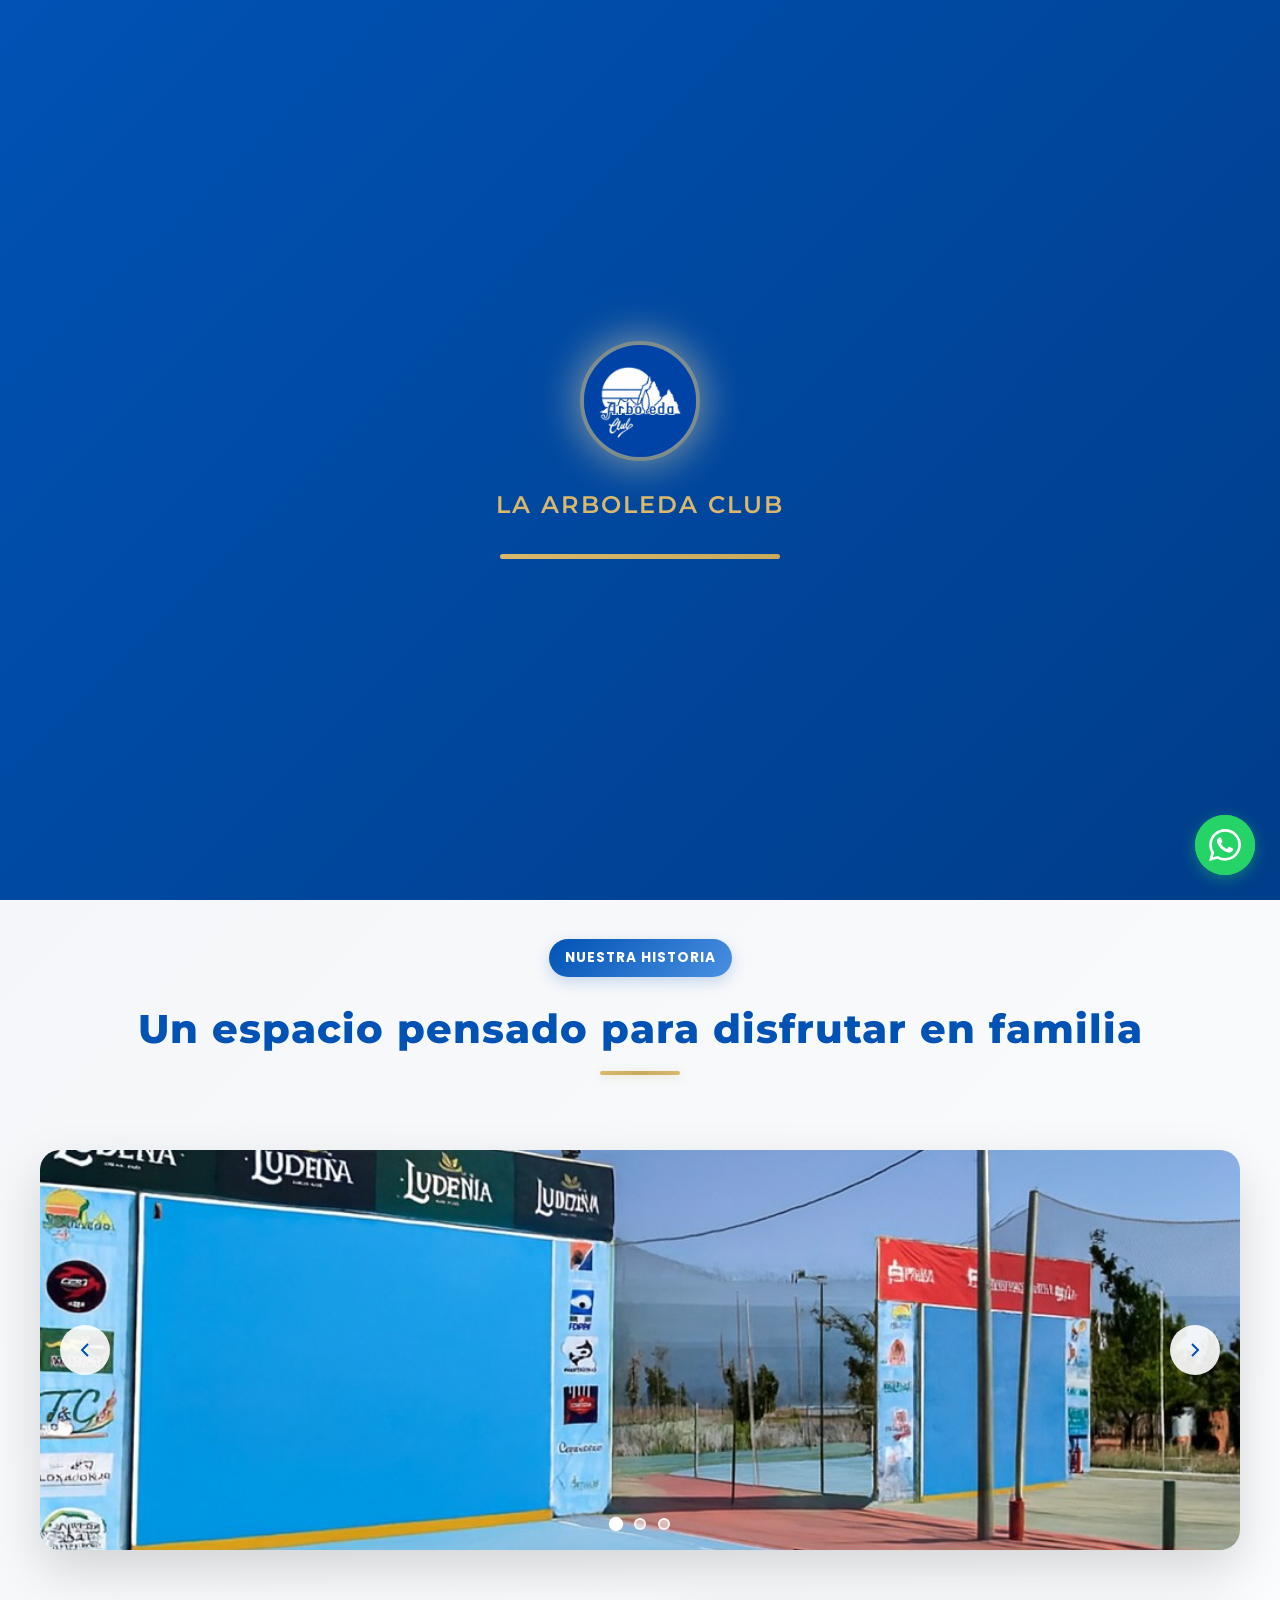
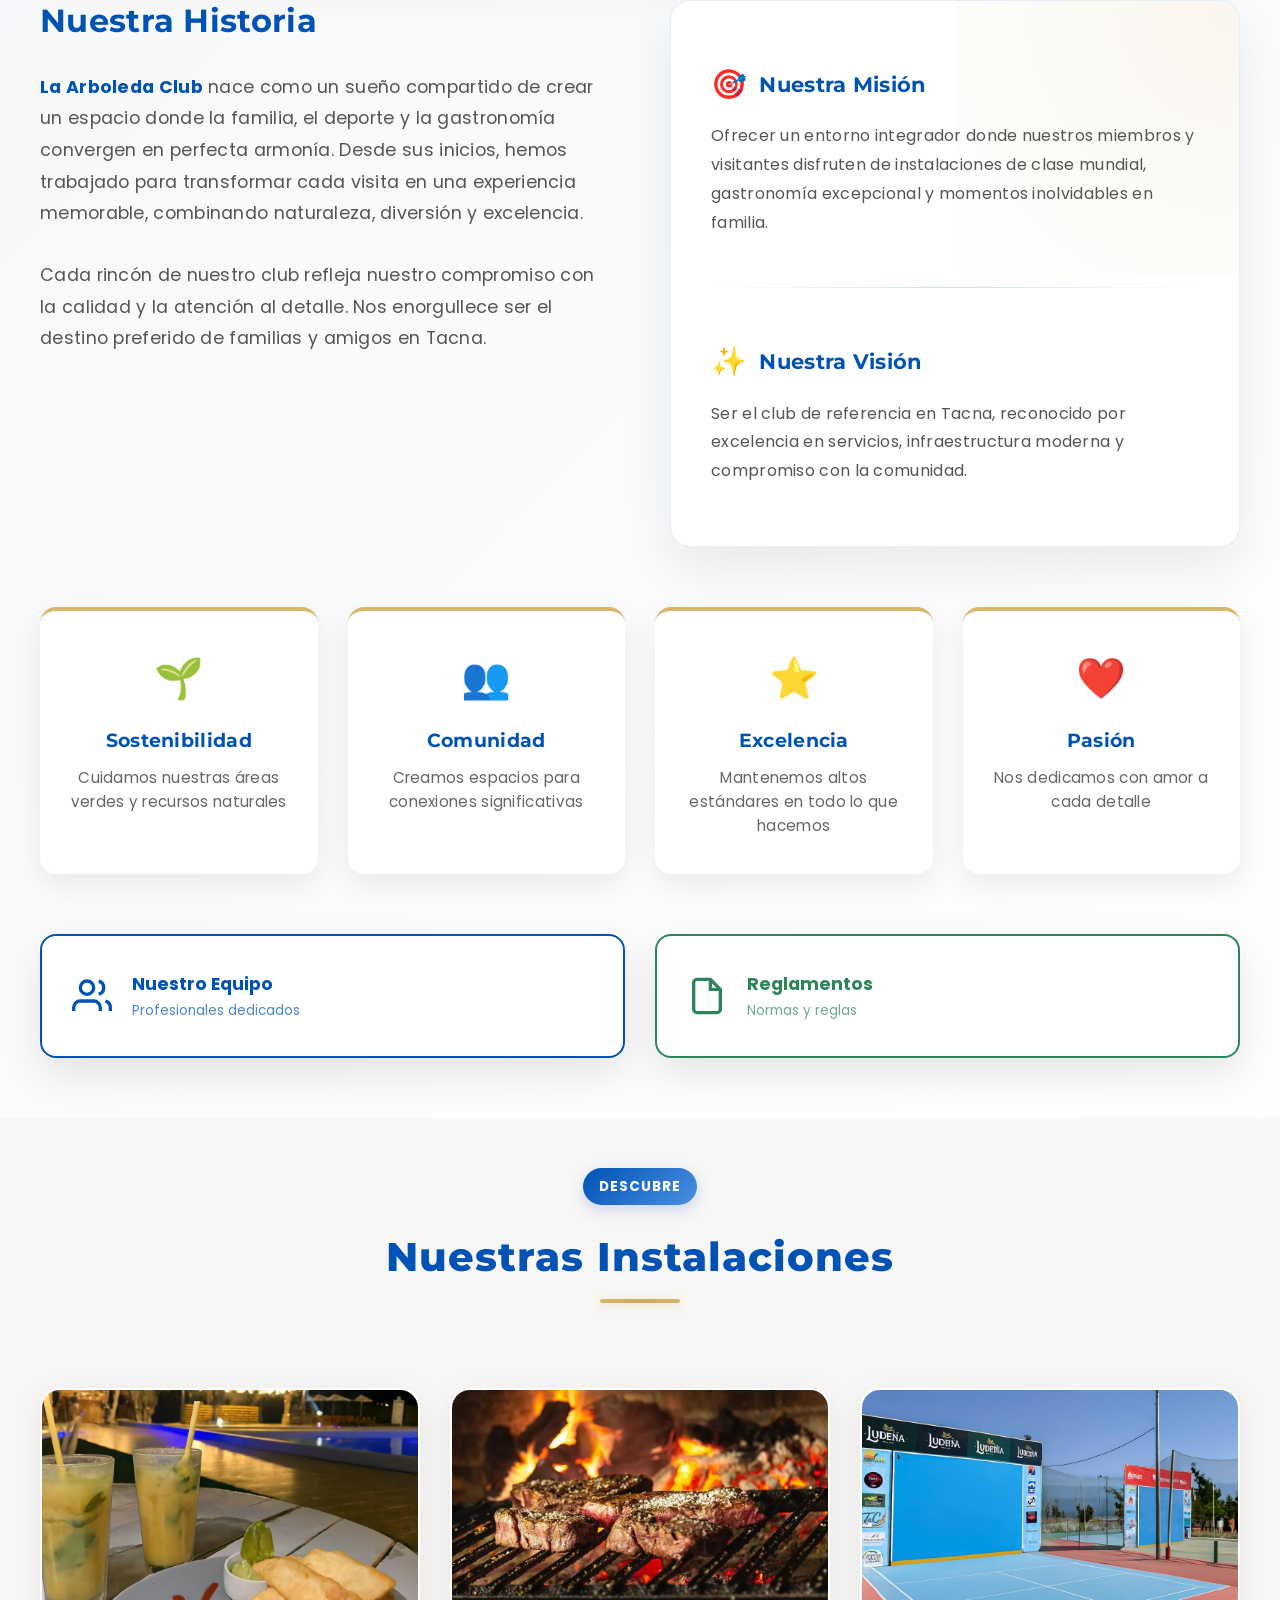
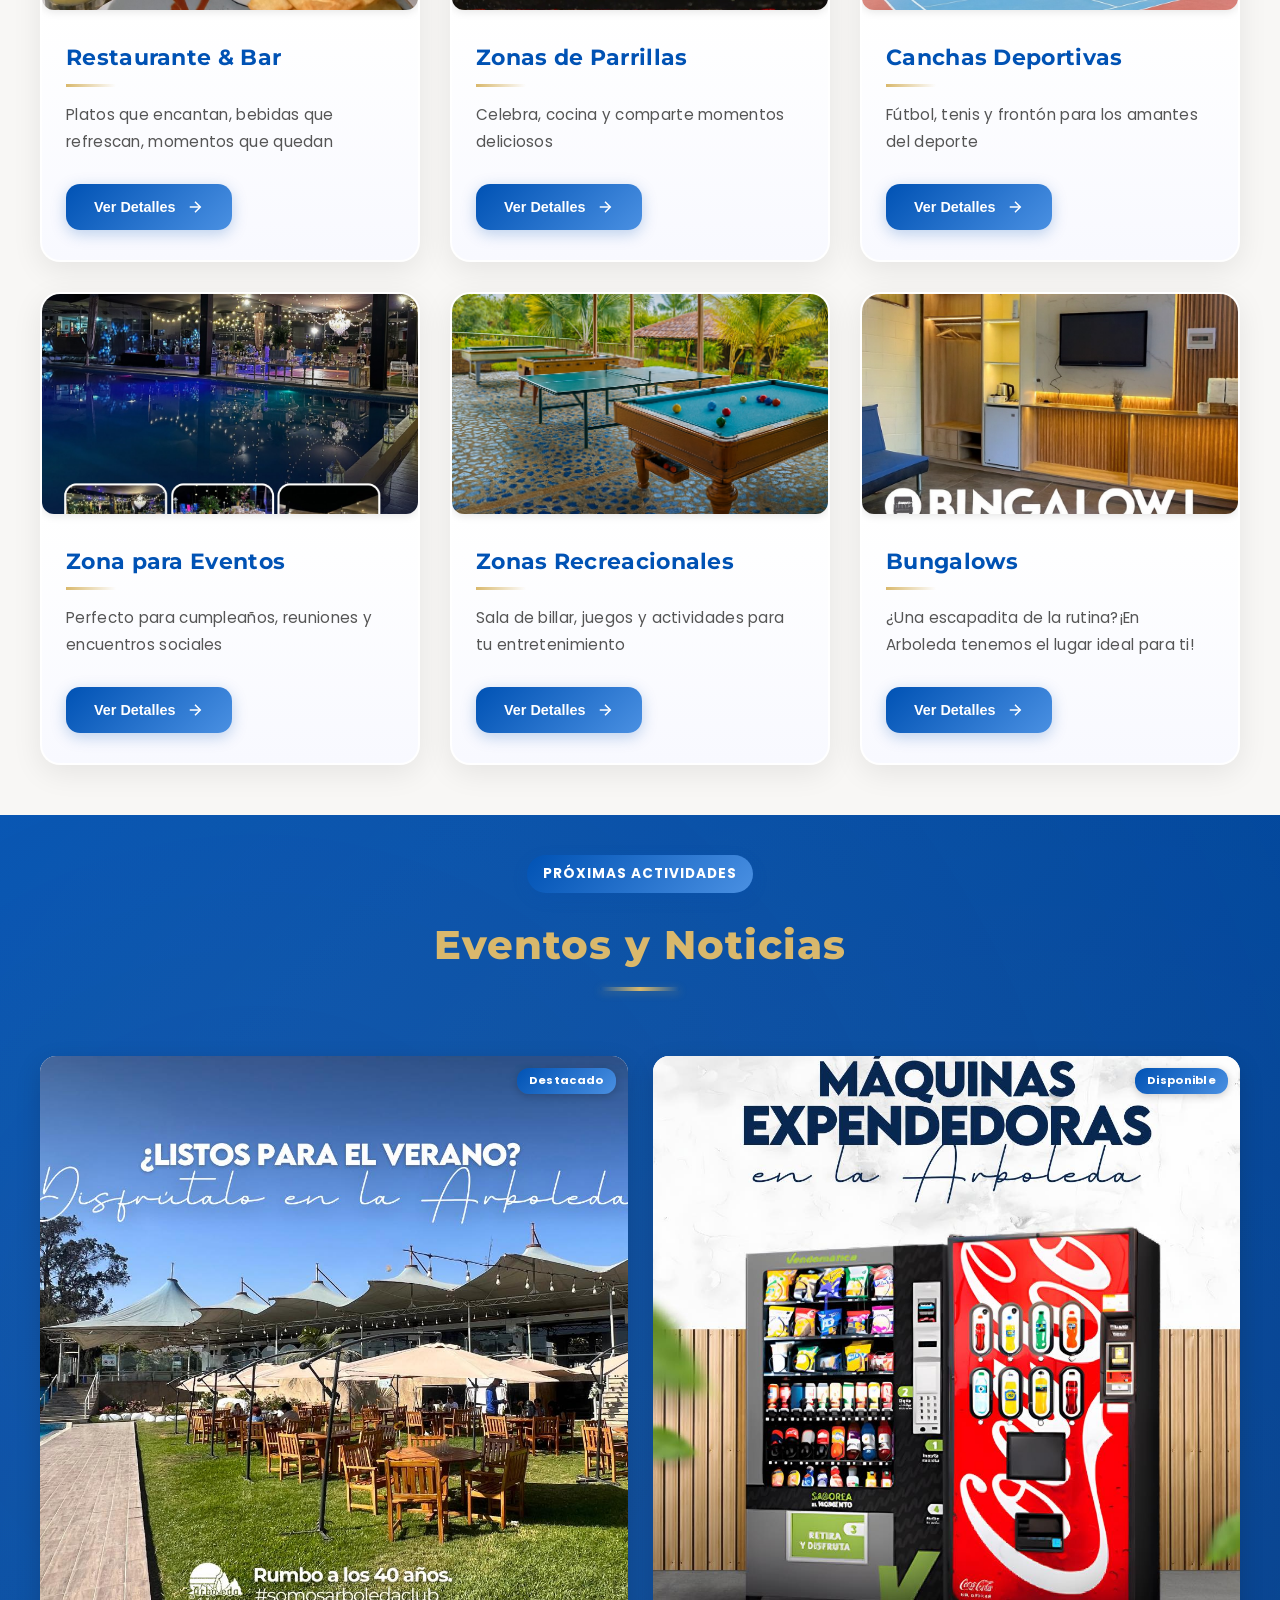
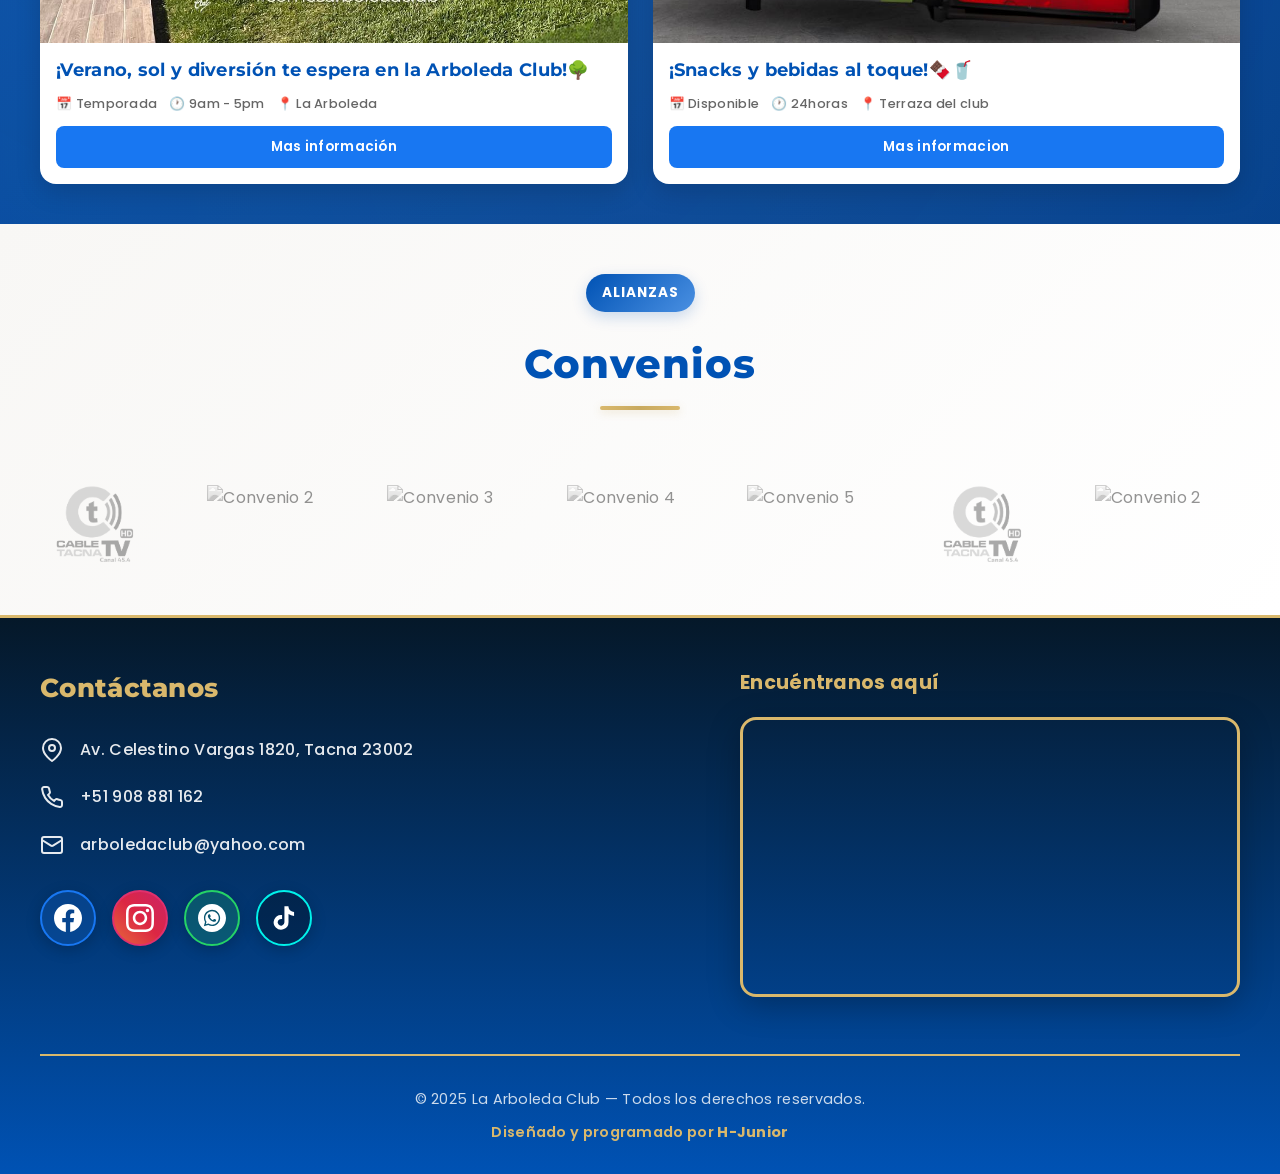
==== commit 02bfdb9b: "✨ Rediseño Premium de la Sección "Sobre Nosotros": Carrusel, Historia, Misión y Visión - Agregado ca" ====
--- a/index.html
+++ b/index.html
@@ -108,74 +108,118 @@
         <div class="linea-decorativa"></div>
       </div>
 
+      <!-- Carrusel de Imágenes -->
+      <div class="carrusel-sobre animar-entrada">
+        <div class="contenedor-carrusel">
+          <img src="imagenes/instalaciones/deportes-principal.jpg" alt="Instalaciones deportivas de La Arboleda Club" class="imagen-carrusel activa" loading="lazy">
+          <img src="imagenes/instalaciones/bungalows-principal.jpg" alt="Áreas verdes y bungalows de La Arboleda Club" class="imagen-carrusel" loading="lazy">
+          <img src="imagenes/instalaciones/eventos-piscina-1.jpg" alt="Piscina y áreas de eventos de La Arboleda Club" class="imagen-carrusel" loading="lazy">
+        </div>
+        <button class="boton-carrusel anterior" onclick="moverCarrusel(-1)" aria-label="Imagen anterior">
+          <svg viewBox="0 0 24 24" fill="none" stroke="currentColor" stroke-width="2">
+            <polyline points="15 18 9 12 15 6"></polyline>
+          </svg>
+        </button>
+        <button class="boton-carrusel siguiente" onclick="moverCarrusel(1)" aria-label="Siguiente imagen">
+          <svg viewBox="0 0 24 24" fill="none" stroke="currentColor" stroke-width="2">
+            <polyline points="9 18 15 12 9 6"></polyline>
+          </svg>
+        </button>
+        <div class="indicadores-carrusel">
+          <span class="indicador activo" onclick="irAlCarrusel(0)"></span>
+          <span class="indicador" onclick="irAlCarrusel(1)"></span>
+          <span class="indicador" onclick="irAlCarrusel(2)"></span>
+        </div>
+      </div>
+
+      <!-- Contenido de Historia, Misión y Visión -->
       <div class="grid-sobre-contenido">
-        <!-- Columna Izquierda: Descripción -->
+        <!-- Columna Izquierda: Historia -->
         <div class="bloque-descripcion animar-entrada">
-          <h2 class="subtitulo-sobre">Bienvenido a La Arboleda Club</h2>
+          <h2 class="subtitulo-sobre">Nuestra Historia</h2>
           <p class="texto-descripcion">
-            En <strong>La Arboleda Club</strong> encontrarás áreas verdes, zonas deportivas, ambientes de recreación y un restaurante con una experiencia única. Nos hemos dedicado a crear momentos memorables para familias y amigos que buscan un lugar especial en Tacna.
+            <strong>La Arboleda Club</strong> nace como un sueño compartido de crear un espacio donde la familia, el deporte y la gastronomía convergen en perfecta armonía. Desde sus inicios, hemos trabajado para transformar cada visita en una experiencia memorable, combinando naturaleza, diversión y excelencia.
           </p>
-          <div class="lista-atributos">
-            <div class="atributo-item">
-              <span class="icono-atributo">🌳</span>
-              <span>Áreas Verdes Naturales</span>
-            </div>
-            <div class="atributo-item">
-              <span class="icono-atributo">⚽</span>
-              <span>Instalaciones Deportivas</span>
-            </div>
-            <div class="atributo-item">
-              <span class="icono-atributo">🍽️</span>
-              <span>Gastronomía Premium</span>
-            </div>
-            <div class="atributo-item">
-              <span class="icono-atributo">👨‍👩‍👧‍👦</span>
-              <span>Espacios Familiares</span>
-            </div>
-          </div>
-        </div>
-
-        <!-- Columna Derecha: Horarios y Acciones -->
+          <p class="texto-descripcion">
+            Cada rincón de nuestro club refleja nuestro compromiso con la calidad y la atención al detalle. Nos enorgullece ser el destino preferido de familias y amigos en Tacna.
+          </p>
+        </div>
+
+        <!-- Columna Derecha: Misión y Visión -->
         <div class="bloque-acciones animar-entrada">
-          <div class="tarjeta-horarios-premium">
-            <div class="icono-seccion-horarios">⏰</div>
-            <h3>Horario de Atención</h3>
-            <div class="horario-detalle">
-              <div class="horario-fila">
-                <span class="dia">Mar - Dom:</span>
-                <span class="hora">9:00 AM - 5:00 PM</span>
-              </div>
-              <div class="horario-fila">
-                <span class="dia">Lunes:</span>
-                <span class="hora estado-cerrado">Cerrado</span>
-              </div>
-            </div>
-          </div>
-
-          <div class="grilla-botones-sobre">
-            <button class="boton-sobre-accion boton-equipo" onclick="abrirModalEquipo()" aria-label="Ver nuestro equipo">
-              <svg viewBox="0 0 24 24" fill="none" stroke="currentColor" stroke-width="2" width="24" height="24">
+          <div class="tarjeta-mision-vision">
+            <div class="mision-contenido">
+              <h3 class="subtitulo-mv">
+                <span class="icono-mv">🎯</span>
+                Nuestra Misión
+              </h3>
+              <p class="texto-mv">Ofrecer un entorno integrador donde nuestros miembros y visitantes disfruten de instalaciones de clase mundial, gastronomía excepcional y momentos inolvidables en familia.</p>
+            </div>
+            <div class="linea-separadora-mv"></div>
+            <div class="vision-contenido">
+              <h3 class="subtitulo-mv">
+                <span class="icono-mv">✨</span>
+                Nuestra Visión
+              </h3>
+              <p class="texto-mv">Ser el club de referencia en Tacna, reconocido por excelencia en servicios, infraestructura moderna y compromiso con la comunidad.</p>
+            </div>
+          </div>
+        </div>
+      </div>
+
+      <!-- Sección de Valores y Botones de Acción -->
+      <div class="seccion-valores-acciones">
+        <div class="grid-valores">
+          <div class="valor-item animar-entrada">
+            <span class="icono-valor">🌱</span>
+            <h4>Sostenibilidad</h4>
+            <p>Cuidamos nuestras áreas verdes y recursos naturales</p>
+          </div>
+          <div class="valor-item animar-entrada">
+            <span class="icono-valor">👥</span>
+            <h4>Comunidad</h4>
+            <p>Creamos espacios para conexiones significativas</p>
+          </div>
+          <div class="valor-item animar-entrada">
+            <span class="icono-valor">⭐</span>
+            <h4>Excelencia</h4>
+            <p>Mantenemos altos estándares en todo lo que hacemos</p>
+          </div>
+          <div class="valor-item animar-entrada">
+            <span class="icono-valor">❤️</span>
+            <h4>Pasión</h4>
+            <p>Nos dedicamos con amor a cada detalle</p>
+          </div>
+        </div>
+
+        <!-- Botones de Acción Principales -->
+        <div class="grilla-botones-principales animar-entrada">
+          <button class="boton-accion-principal boton-equipo" onclick="abrirModalEquipo()" aria-label="Ver nuestro equipo">
+            <div class="boton-contenido">
+              <svg viewBox="0 0 24 24" fill="none" stroke="currentColor" stroke-width="2" width="32" height="32">
                 <path d="M17 21v-2a4 4 0 0 0-4-4H5a4 4 0 0 0-4 4v2"></path>
                 <circle cx="9" cy="7" r="4"></circle>
                 <path d="M23 21v-2a4 4 0 0 0-3-3.87"></path>
                 <path d="M16 3.13a4 4 0 0 1 0 7.75"></path>
               </svg>
-              <span class="texto-boton">
+              <div class="boton-texto-principal">
                 <strong>Nuestro Equipo</strong>
-                <small>Conoce al equipo</small>
-              </span>
-            </button>
-            <button class="boton-sobre-accion boton-reglamentos" onclick="abrirModalReglamentos()" aria-label="Ver reglamentos">
-              <svg viewBox="0 0 24 24" fill="none" stroke="currentColor" stroke-width="2" width="24" height="24">
+                <small>Profesionales dedicados</small>
+              </div>
+            </div>
+          </button>
+          <button class="boton-accion-principal boton-reglamentos" onclick="abrirModalReglamentos()" aria-label="Ver reglamentos">
+            <div class="boton-contenido">
+              <svg viewBox="0 0 24 24" fill="none" stroke="currentColor" stroke-width="2" width="32" height="32">
                 <path d="M14 2H6a2 2 0 0 0-2 2v16a2 2 0 0 0 2 2h12a2 2 0 0 0 2-2V8z"></path>
                 <polyline points="14 2 14 8 20 8"></polyline>
               </svg>
-              <span class="texto-boton">
+              <div class="boton-texto-principal">
                 <strong>Reglamentos</strong>
-                <small>Normas del club</small>
-              </span>
-            </button>
-          </div>
+                <small>Normas y reglas</small>
+              </div>
+            </div>
+          </button>
         </div>
       </div>
     </div>
--- a/css/estilos-inicio.css
+++ b/css/estilos-inicio.css
@@ -3125,6 +3125,102 @@
   margin: 0 auto;
 }
 
+/* Carrusel de Imágenes */
+.carrusel-sobre {
+  position: relative;
+  width: 100%;
+  height: 400px;
+  margin: 50px 0;
+  border-radius: 20px;
+  overflow: hidden;
+  box-shadow: 0 20px 50px rgba(0, 0, 0, 0.15);
+}
+
+.contenedor-carrusel {
+  position: relative;
+  width: 100%;
+  height: 100%;
+  display: flex;
+  align-items: center;
+  justify-content: center;
+}
+
+.imagen-carrusel {
+  position: absolute;
+  width: 100%;
+  height: 100%;
+  object-fit: cover;
+  opacity: 0;
+  transition: opacity 0.8s ease-in-out;
+}
+
+.imagen-carrusel.activa {
+  opacity: 1;
+  z-index: 2;
+}
+
+.boton-carrusel {
+  position: absolute;
+  top: 50%;
+  transform: translateY(-50%);
+  background: rgba(255, 255, 255, 0.9);
+  border: none;
+  border-radius: 50%;
+  width: 50px;
+  height: 50px;
+  cursor: pointer;
+  display: flex;
+  align-items: center;
+  justify-content: center;
+  z-index: 10;
+  transition: all 0.3s ease;
+  color: var(--azul-principal);
+}
+
+.boton-carrusel:hover {
+  background: var(--blanco);
+  box-shadow: 0 5px 15px rgba(0, 0, 0, 0.2);
+  transform: translateY(-50%) scale(1.1);
+}
+
+.boton-carrusel svg {
+  width: 24px;
+  height: 24px;
+}
+
+.boton-carrusel.anterior {
+  left: 20px;
+}
+
+.boton-carrusel.siguiente {
+  right: 20px;
+}
+
+.indicadores-carrusel {
+  position: absolute;
+  bottom: 20px;
+  left: 50%;
+  transform: translateX(-50%);
+  display: flex;
+  gap: 12px;
+  z-index: 10;
+}
+
+.indicador {
+  width: 12px;
+  height: 12px;
+  border-radius: 50%;
+  background: rgba(255, 255, 255, 0.5);
+  cursor: pointer;
+  transition: all 0.3s ease;
+  border: 2px solid rgba(255, 255, 255, 0.8);
+}
+
+.indicador.activo {
+  background: var(--blanco);
+  transform: scale(1.2);
+}
+
 .grid-sobre-contenido {
   display: grid;
   grid-template-columns: 1fr 1fr;
@@ -3161,41 +3257,6 @@
   font-weight: 700;
 }
 
-/* Lista de Atributos */
-.lista-atributos {
-  display: grid;
-  grid-template-columns: 1fr 1fr;
-  gap: 20px 30px;
-}
-
-.atributo-item {
-  display: flex;
-  align-items: center;
-  gap: 15px;
-  padding: 18px 20px;
-  background: rgba(255, 255, 255, 0.8);
-  border-radius: 12px;
-  border-left: 4px solid var(--dorado-claro);
-  transition: all 0.4s ease;
-}
-
-.atributo-item:hover {
-  background: rgba(255, 255, 255, 1);
-  box-shadow: 0 8px 20px rgba(0, 0, 0, 0.06);
-  transform: translateX(8px);
-}
-
-.icono-atributo {
-  font-size: 1.8rem;
-  flex-shrink: 0;
-}
-
-.atributo-item span:last-child {
-  font-weight: 600;
-  color: #333;
-  font-size: 0.95rem;
-}
-
 /* Bloque de Acciones - Columna Derecha */
 .bloque-acciones {
   display: flex;
@@ -3203,99 +3264,159 @@
   gap: 30px;
 }
 
-/* Tarjeta de Horarios Premium */
-.tarjeta-horarios-premium {
-  background: linear-gradient(135deg, var(--azul-principal) 0%, var(--azul-suave) 100%);
-  color: var(--blanco);
-  padding: 40px 35px;
-  border-radius: 16px;
-  box-shadow: 0 20px 50px rgba(0, 82, 180, 0.15);
-  text-align: center;
-  border: 1px solid rgba(255, 255, 255, 0.15);
-}
-
-.icono-seccion-horarios {
-  font-size: 3rem;
-  margin-bottom: 15px;
-  display: block;
-}
-
-.tarjeta-horarios-premium h3 {
-  font-size: 1.5rem;
-  margin: 0 0 25px 0;
+/* Tarjeta de Misión y Visión */
+.tarjeta-mision-vision {
+  background: var(--blanco);
+  border-radius: 20px;
+  box-shadow: 0 20px 50px rgba(0, 0, 0, 0.08);
+  padding: 40px;
+  border: 1px solid rgba(0, 82, 180, 0.1);
+}
+
+.mision-contenido,
+.vision-contenido {
+  padding: 20px 0;
+}
+
+.subtitulo-mv {
+  font-size: 1.3rem;
+  color: var(--azul-principal);
+  margin: 0 0 15px 0;
   font-weight: 700;
   font-family: 'Montserrat', sans-serif;
-}
-
-.horario-detalle {
-  display: flex;
-  flex-direction: column;
-  gap: 18px;
-}
-
-.horario-fila {
-  display: flex;
-  justify-content: space-between;
-  align-items: center;
-  padding: 12px 0;
-  border-bottom: 1px solid rgba(255, 255, 255, 0.2);
-}
-
-.horario-fila:last-child {
-  border-bottom: none;
-}
-
-.horario-fila .dia {
-  font-weight: 600;
-  font-size: 1rem;
-}
-
-.horario-fila .hora {
-  font-size: 1.05rem;
-  font-weight: 700;
-}
-
-.estado-cerrado {
-  color: #ffcccc !important;
-  font-style: italic;
-}
-
-/* Grilla de Botones */
-.grilla-botones-sobre {
-  display: grid;
-  grid-template-columns: 1fr 1fr;
-  gap: 18px;
-}
-
-.boton-sobre-accion {
-  display: flex;
-  flex-direction: column;
+  display: flex;
   align-items: center;
   gap: 12px;
-  padding: 28px 24px;
+}
+
+.icono-mv {
+  font-size: 1.8rem;
+  display: block;
+  flex-shrink: 0;
+}
+
+.texto-mv {
+  font-size: 1rem;
+  line-height: 1.8;
+  color: #555;
+  margin: 0;
+}
+
+.linea-separadora-mv {
+  height: 1px;
+  background: linear-gradient(90deg, transparent, rgba(0, 82, 180, 0.2), transparent);
+  margin: 30px 0;
+}
+
+/* Sección de Valores y Botones */
+.seccion-valores-acciones {
+  margin-top: 60px;
+}
+
+.grid-valores {
+  display: grid;
+  grid-template-columns: repeat(auto-fit, minmax(240px, 1fr));
+  gap: 30px;
+  margin-bottom: 60px;
+}
+
+.valor-item {
+  text-align: center;
+  padding: 35px 25px;
+  background: var(--blanco);
+  border-radius: 16px;
+  box-shadow: 0 10px 30px rgba(0, 0, 0, 0.08);
+  transition: all 0.4s cubic-bezier(0.34, 1.56, 0.64, 1);
+  border-top: 4px solid var(--dorado-claro);
+}
+
+.valor-item:hover {
+  transform: translateY(-12px);
+  box-shadow: 0 25px 50px rgba(0, 82, 180, 0.12);
+}
+
+.icono-valor {
+  font-size: 2.5rem;
+  display: block;
+  margin-bottom: 15px;
+}
+
+.valor-item h4 {
+  font-size: 1.2rem;
+  color: var(--azul-principal);
+  margin: 0 0 10px 0;
+  font-weight: 700;
+  font-family: 'Montserrat', sans-serif;
+}
+
+.valor-item p {
+  font-size: 0.95rem;
+  color: #666;
+  margin: 0;
+  line-height: 1.6;
+}
+
+/* Grilla de Botones Principales */
+.grilla-botones-principales {
+  display: grid;
+  grid-template-columns: repeat(auto-fit, minmax(280px, 1fr));
+  gap: 30px;
+}
+
+.boton-accion-principal {
+  display: flex;
+  align-items: stretch;
+  padding: 0;
   background: var(--blanco);
   border: 2px solid transparent;
-  border-radius: 14px;
+  border-radius: 16px;
   cursor: pointer;
   transition: all 0.4s cubic-bezier(0.34, 1.56, 0.64, 1);
   font-family: 'Poppins', sans-serif;
-  box-shadow: 0 10px 30px rgba(0, 0, 0, 0.08);
-}
-
-.boton-sobre-accion:hover {
+  box-shadow: 0 15px 40px rgba(0, 0, 0, 0.1);
+  overflow: hidden;
+}
+
+.boton-contenido {
+  display: flex;
+  align-items: center;
+  gap: 20px;
+  padding: 35px 30px;
+  width: 100%;
+}
+
+.boton-accion-principal svg {
+  width: 40px;
+  height: 40px;
+  flex-shrink: 0;
+  transition: all 0.4s ease;
+}
+
+.boton-texto-principal {
+  display: flex;
+  flex-direction: column;
+  gap: 4px;
+  text-align: left;
+}
+
+.boton-texto-principal strong {
+  font-weight: 700;
+  font-size: 1.1rem;
+}
+
+.boton-texto-principal small {
+  font-size: 0.85rem;
+  opacity: 0.7;
+}
+
+.boton-accion-principal:hover {
   transform: translateY(-8px);
-  box-shadow: 0 20px 50px rgba(0, 0, 0, 0.12);
-}
-
-.boton-sobre-accion:focus-visible {
+  box-shadow: 0 25px 60px rgba(0, 0, 0, 0.15);
+}
+
+.boton-accion-principal:focus-visible {
   outline: 3px solid var(--azul-principal);
   outline-offset: 4px;
-}
-
-.boton-sobre-accion svg {
-  width: 32px;
-  height: 32px;
-  transition: all 0.4s ease;
 }
 
 .boton-equipo {
@@ -3310,7 +3431,7 @@
 }
 
 .boton-equipo:hover svg {
-  stroke: currentColor;
+  color: var(--blanco);
 }
 
 .boton-reglamentos {
@@ -3325,24 +3446,51 @@
 }
 
 .boton-reglamentos:hover svg {
-  stroke: currentColor;
-}
-
-.texto-boton {
-  display: flex;
-  flex-direction: column;
-  gap: 4px;
-  text-align: center;
-}
-
-.texto-boton strong {
-  font-weight: 700;
-  font-size: 1rem;
-}
-
-.texto-boton small {
-  font-size: 0.8rem;
-  opacity: 0.8;
+  color: var(--blanco);
+}
+
+/* Responsive para Carrusel */
+@media (max-width: 768px) {
+  .carrusel-sobre {
+    height: 280px;
+  }
+
+  .boton-carrusel {
+    width: 40px;
+    height: 40px;
+  }
+
+  .boton-carrusel.anterior {
+    left: 12px;
+  }
+
+  .boton-carrusel.siguiente {
+    right: 12px;
+  }
+
+  .grid-sobre-contenido {
+    grid-template-columns: 1fr;
+    gap: 40px;
+  }
+
+  .grid-valores {
+    grid-template-columns: repeat(2, 1fr);
+  }
+}
+
+@media (max-width: 480px) {
+  .carrusel-sobre {
+    height: 220px;
+    margin: 30px 0;
+  }
+
+  .grid-valores {
+    grid-template-columns: 1fr;
+  }
+
+  .grilla-botones-principales {
+    grid-template-columns: 1fr;
+  }
 }
 
 .seccion-mision-vision-limpia {
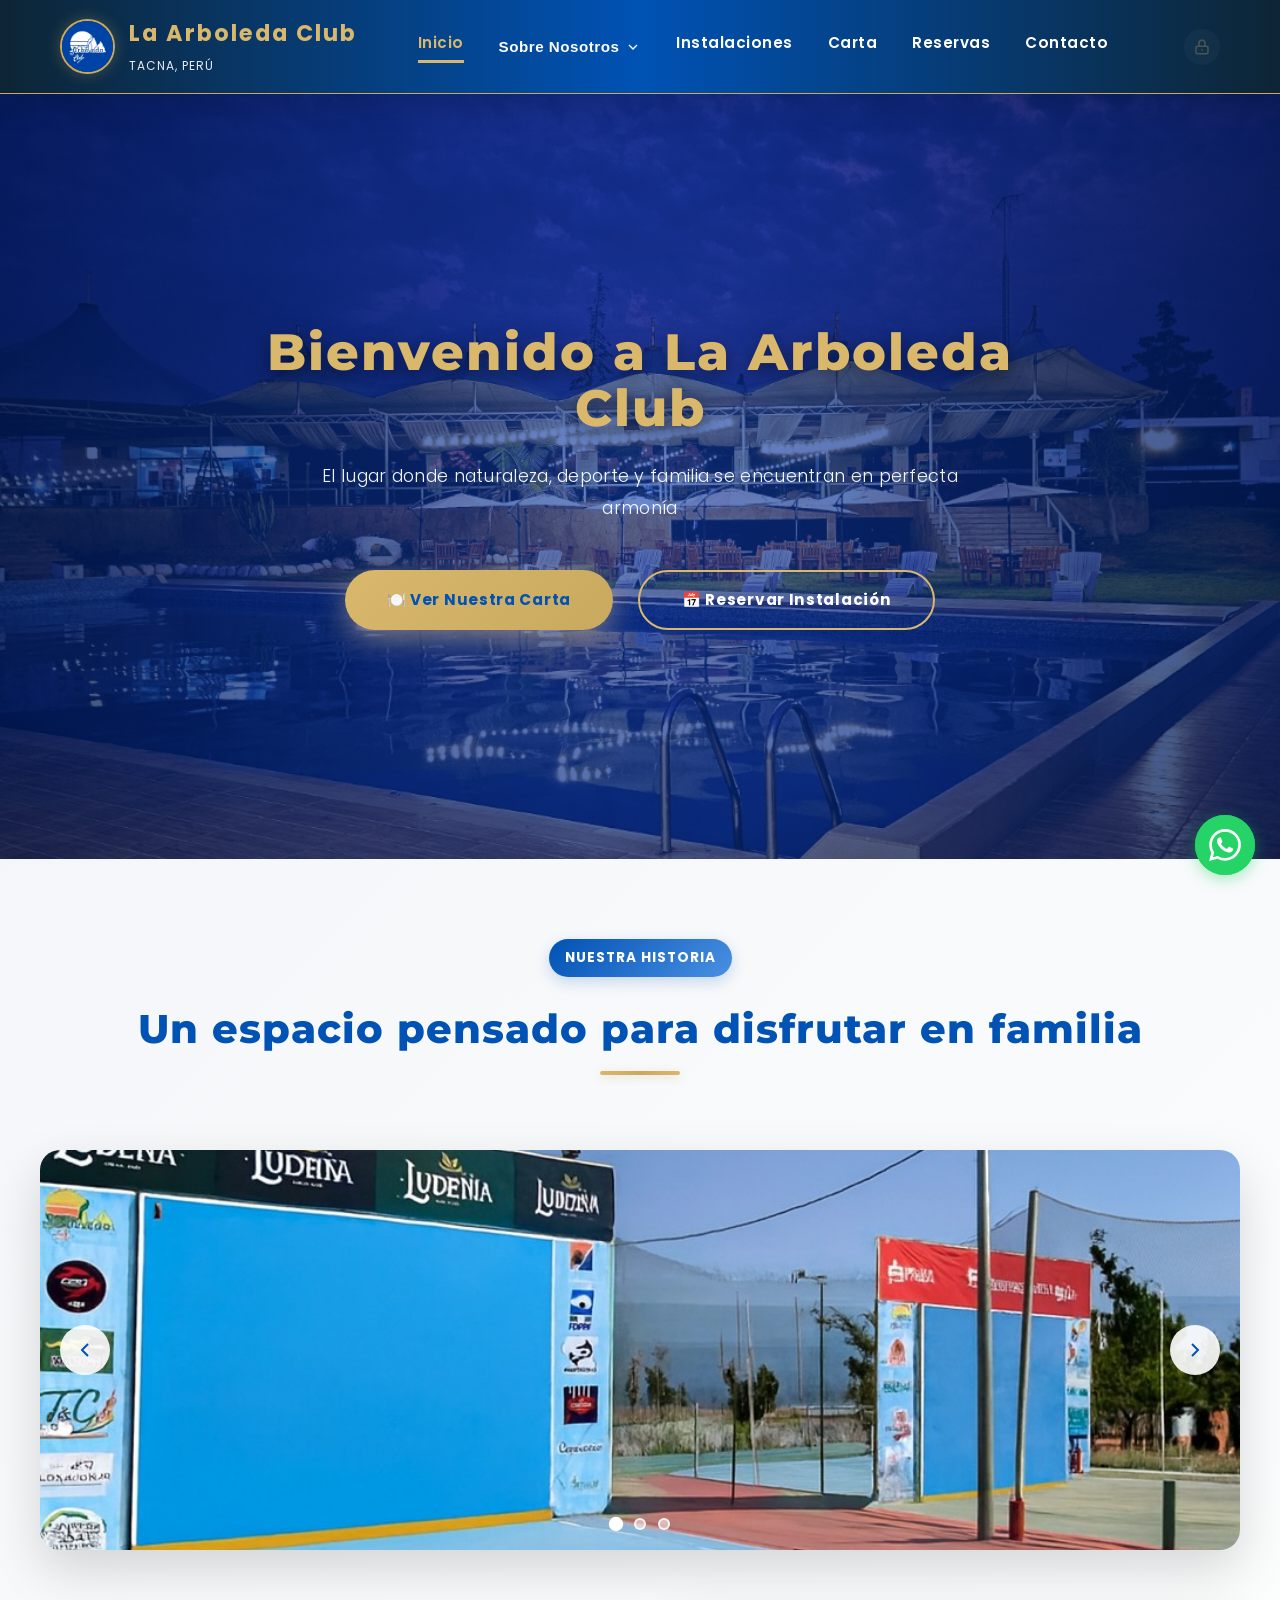
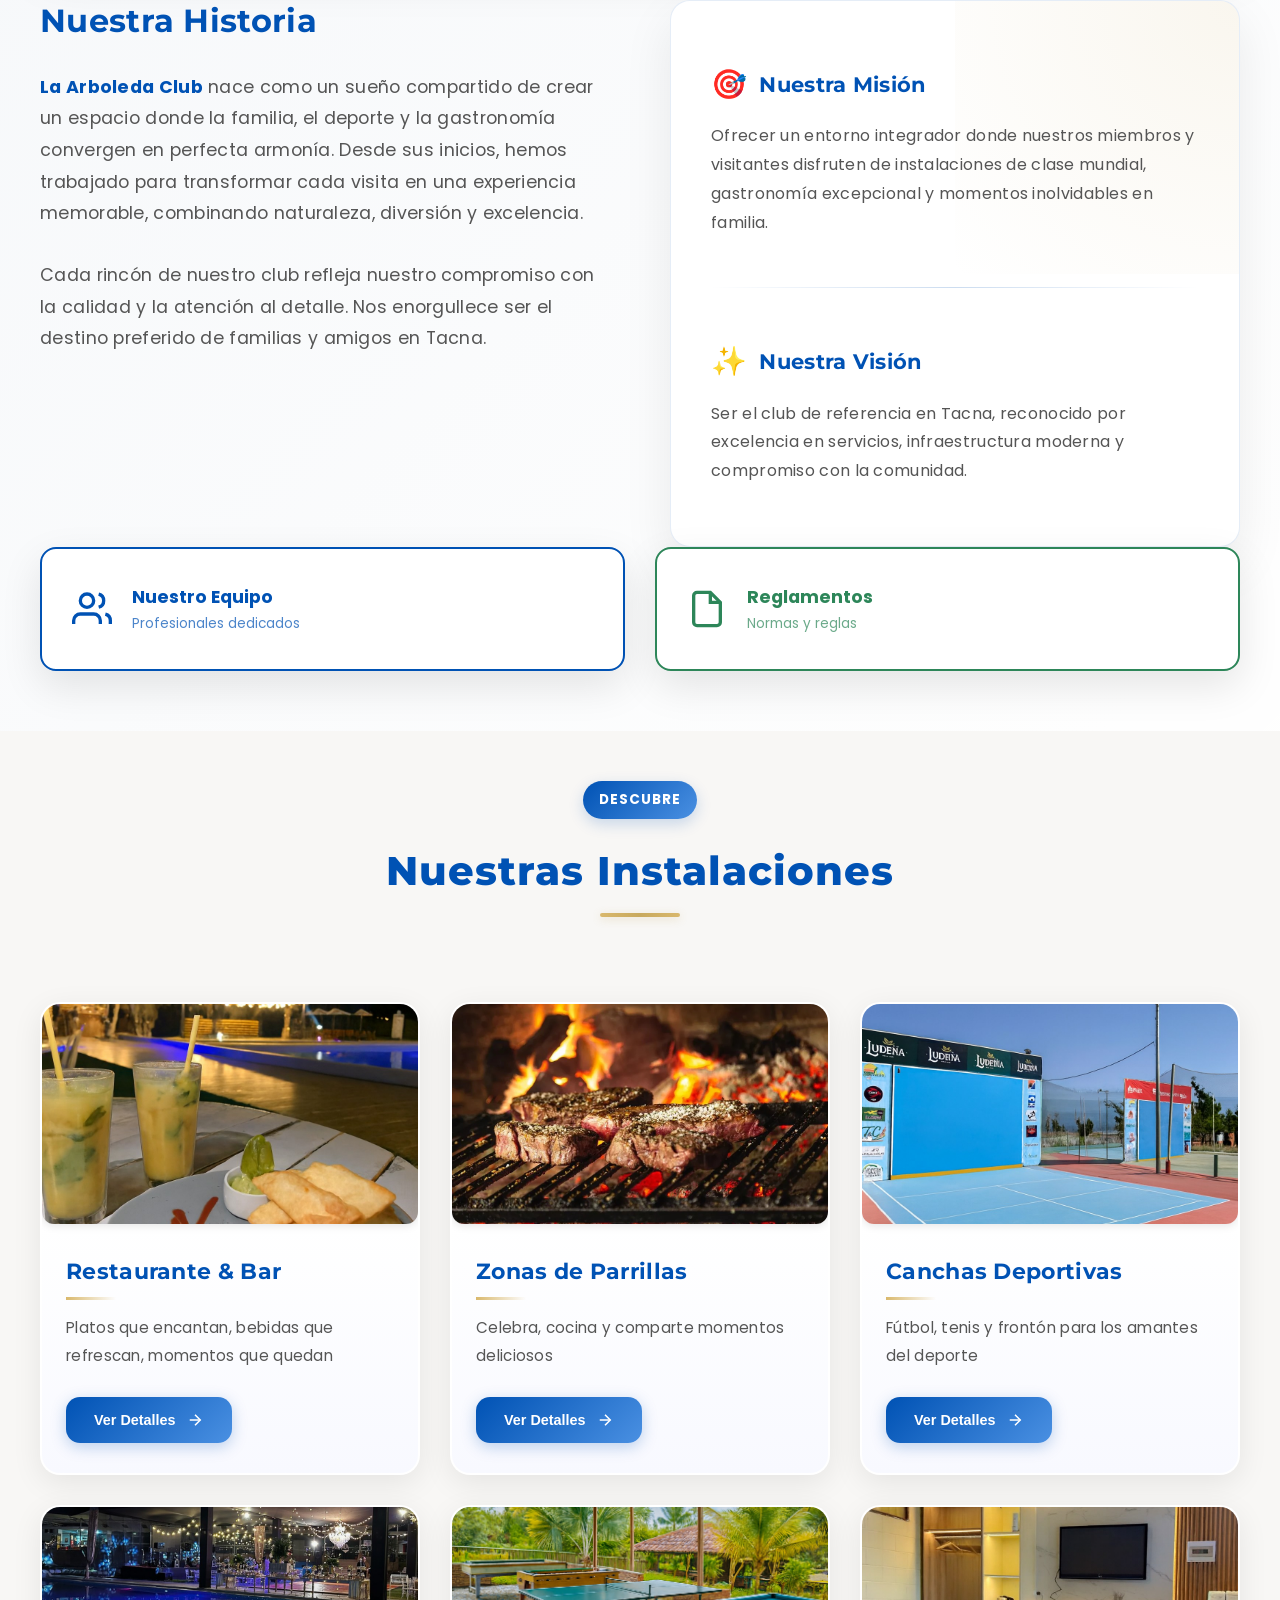
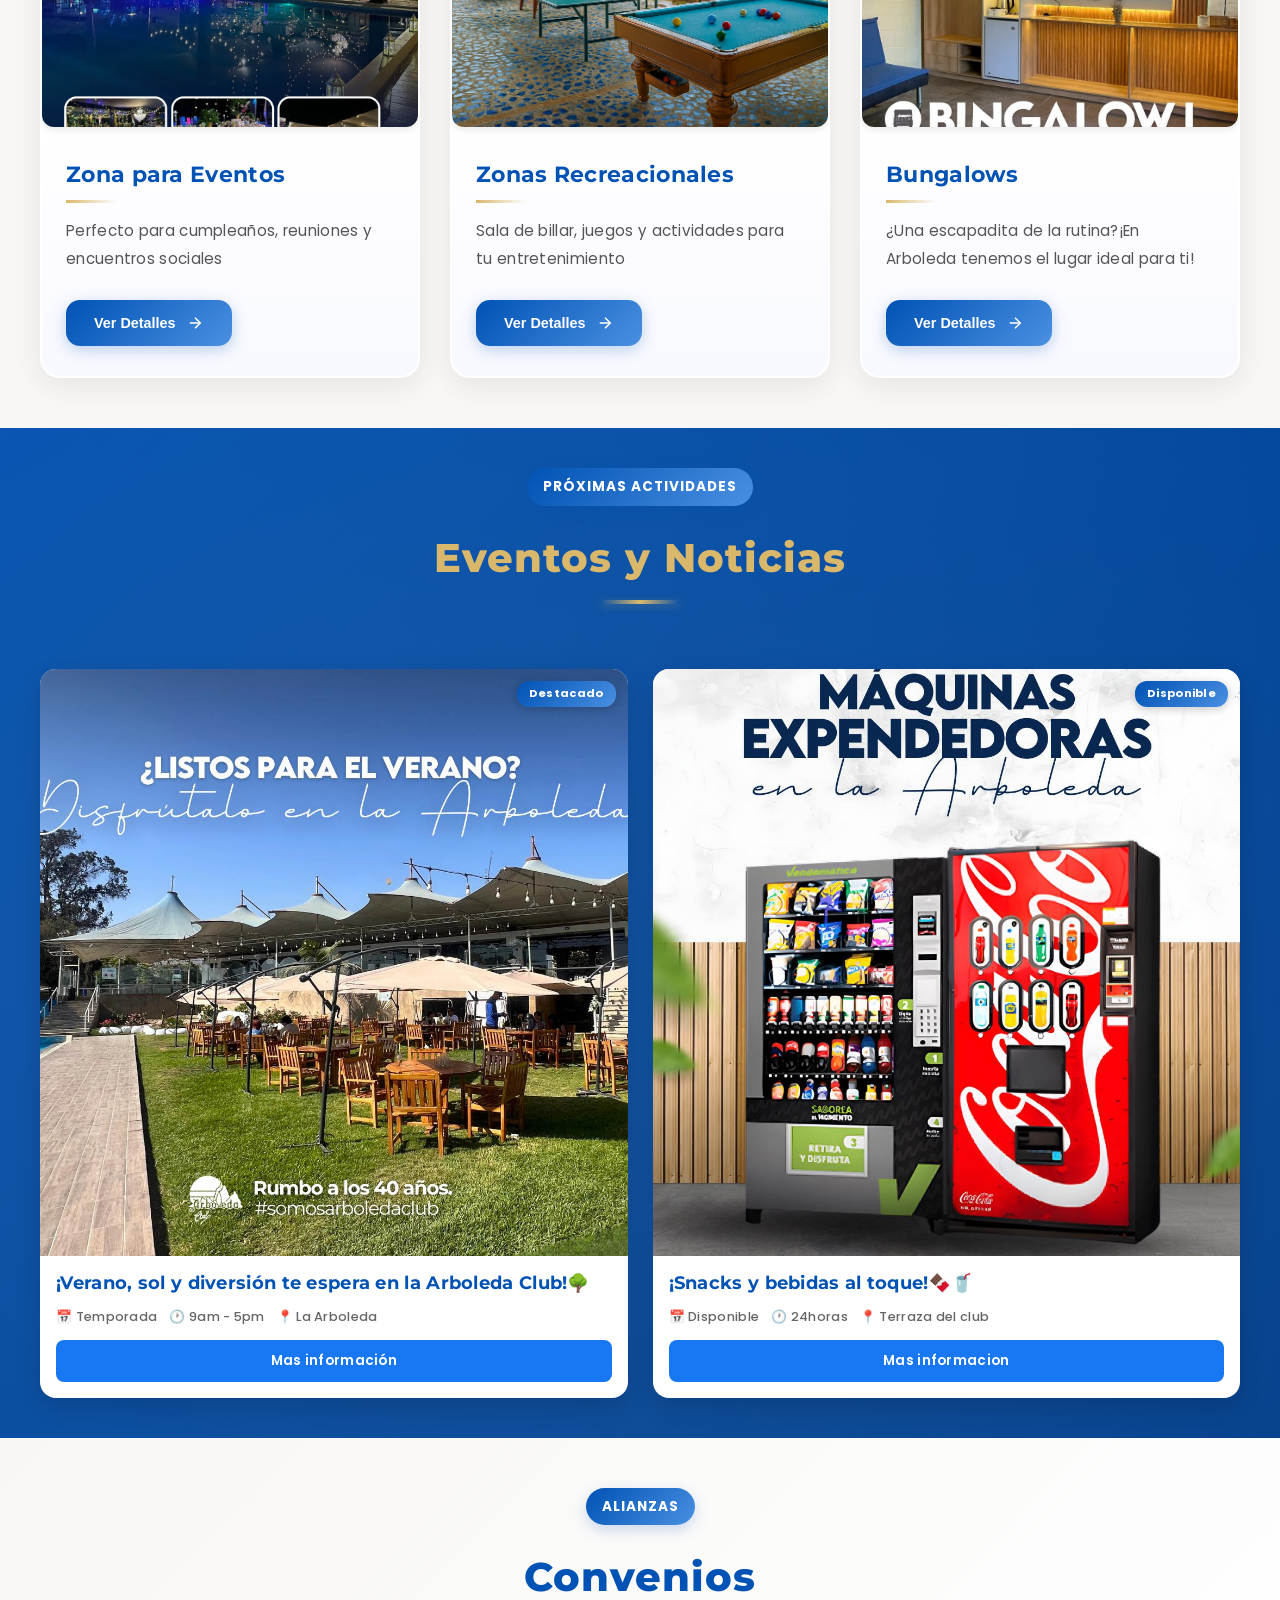
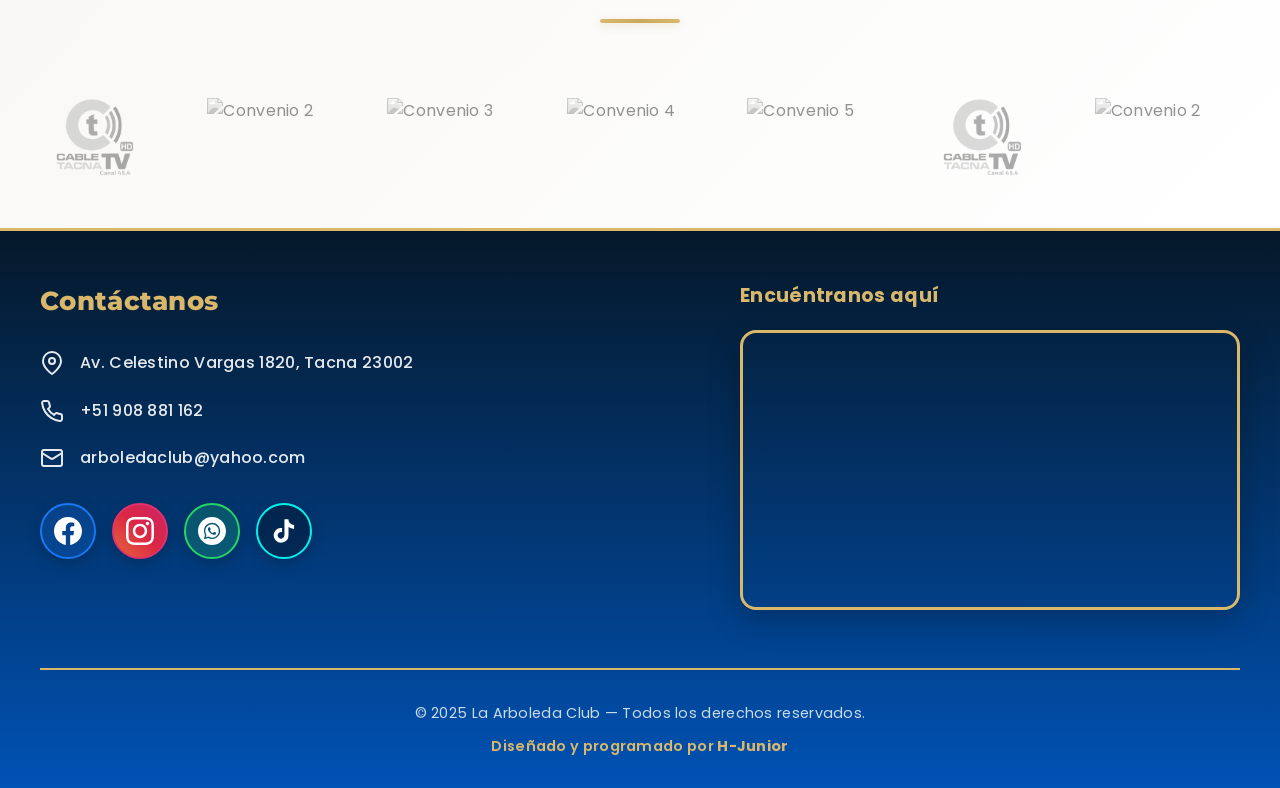
==== commit d552b4fc: "♻️ Optimizar sección "Sobre Nosotros": Remover cuadros de valores y mejorar layout - Remover 4 cuadr" ====
--- a/index.html
+++ b/index.html
@@ -167,60 +167,34 @@
         </div>
       </div>
 
-      <!-- Sección de Valores y Botones de Acción -->
-      <div class="seccion-valores-acciones">
-        <div class="grid-valores">
-          <div class="valor-item animar-entrada">
-            <span class="icono-valor">🌱</span>
-            <h4>Sostenibilidad</h4>
-            <p>Cuidamos nuestras áreas verdes y recursos naturales</p>
-          </div>
-          <div class="valor-item animar-entrada">
-            <span class="icono-valor">👥</span>
-            <h4>Comunidad</h4>
-            <p>Creamos espacios para conexiones significativas</p>
-          </div>
-          <div class="valor-item animar-entrada">
-            <span class="icono-valor">⭐</span>
-            <h4>Excelencia</h4>
-            <p>Mantenemos altos estándares en todo lo que hacemos</p>
-          </div>
-          <div class="valor-item animar-entrada">
-            <span class="icono-valor">❤️</span>
-            <h4>Pasión</h4>
-            <p>Nos dedicamos con amor a cada detalle</p>
-          </div>
-        </div>
-
-        <!-- Botones de Acción Principales -->
-        <div class="grilla-botones-principales animar-entrada">
-          <button class="boton-accion-principal boton-equipo" onclick="abrirModalEquipo()" aria-label="Ver nuestro equipo">
-            <div class="boton-contenido">
-              <svg viewBox="0 0 24 24" fill="none" stroke="currentColor" stroke-width="2" width="32" height="32">
-                <path d="M17 21v-2a4 4 0 0 0-4-4H5a4 4 0 0 0-4 4v2"></path>
-                <circle cx="9" cy="7" r="4"></circle>
-                <path d="M23 21v-2a4 4 0 0 0-3-3.87"></path>
-                <path d="M16 3.13a4 4 0 0 1 0 7.75"></path>
-              </svg>
-              <div class="boton-texto-principal">
-                <strong>Nuestro Equipo</strong>
-                <small>Profesionales dedicados</small>
-              </div>
-            </div>
-          </button>
-          <button class="boton-accion-principal boton-reglamentos" onclick="abrirModalReglamentos()" aria-label="Ver reglamentos">
-            <div class="boton-contenido">
-              <svg viewBox="0 0 24 24" fill="none" stroke="currentColor" stroke-width="2" width="32" height="32">
-                <path d="M14 2H6a2 2 0 0 0-2 2v16a2 2 0 0 0 2 2h12a2 2 0 0 0 2-2V8z"></path>
-                <polyline points="14 2 14 8 20 8"></polyline>
-              </svg>
-              <div class="boton-texto-principal">
-                <strong>Reglamentos</strong>
-                <small>Normas y reglas</small>
-              </div>
-            </div>
-          </button>
-        </div>
+      <!-- Botones de Acción Principales -->
+      <div class="grilla-botones-principales animar-entrada">
+        <button class="boton-accion-principal boton-equipo" onclick="abrirModalEquipo()" aria-label="Ver nuestro equipo">
+          <div class="boton-contenido">
+            <svg viewBox="0 0 24 24" fill="none" stroke="currentColor" stroke-width="2" width="32" height="32">
+              <path d="M17 21v-2a4 4 0 0 0-4-4H5a4 4 0 0 0-4 4v2"></path>
+              <circle cx="9" cy="7" r="4"></circle>
+              <path d="M23 21v-2a4 4 0 0 0-3-3.87"></path>
+              <path d="M16 3.13a4 4 0 0 1 0 7.75"></path>
+            </svg>
+            <div class="boton-texto-principal">
+              <strong>Nuestro Equipo</strong>
+              <small>Profesionales dedicados</small>
+            </div>
+          </div>
+        </button>
+        <button class="boton-accion-principal boton-reglamentos" onclick="abrirModalReglamentos()" aria-label="Ver reglamentos">
+          <div class="boton-contenido">
+            <svg viewBox="0 0 24 24" fill="none" stroke="currentColor" stroke-width="2" width="32" height="32">
+              <path d="M14 2H6a2 2 0 0 0-2 2v16a2 2 0 0 0 2 2h12a2 2 0 0 0 2-2V8z"></path>
+              <polyline points="14 2 14 8 20 8"></polyline>
+            </svg>
+            <div class="boton-texto-principal">
+              <strong>Reglamentos</strong>
+              <small>Normas y reglas</small>
+            </div>
+          </div>
+        </button>
       </div>
     </div>
   </section>
--- a/css/estilos-inicio.css
+++ b/css/estilos-inicio.css
@@ -3308,54 +3308,6 @@
   margin: 30px 0;
 }
 
-/* Sección de Valores y Botones */
-.seccion-valores-acciones {
-  margin-top: 60px;
-}
-
-.grid-valores {
-  display: grid;
-  grid-template-columns: repeat(auto-fit, minmax(240px, 1fr));
-  gap: 30px;
-  margin-bottom: 60px;
-}
-
-.valor-item {
-  text-align: center;
-  padding: 35px 25px;
-  background: var(--blanco);
-  border-radius: 16px;
-  box-shadow: 0 10px 30px rgba(0, 0, 0, 0.08);
-  transition: all 0.4s cubic-bezier(0.34, 1.56, 0.64, 1);
-  border-top: 4px solid var(--dorado-claro);
-}
-
-.valor-item:hover {
-  transform: translateY(-12px);
-  box-shadow: 0 25px 50px rgba(0, 82, 180, 0.12);
-}
-
-.icono-valor {
-  font-size: 2.5rem;
-  display: block;
-  margin-bottom: 15px;
-}
-
-.valor-item h4 {
-  font-size: 1.2rem;
-  color: var(--azul-principal);
-  margin: 0 0 10px 0;
-  font-weight: 700;
-  font-family: 'Montserrat', sans-serif;
-}
-
-.valor-item p {
-  font-size: 0.95rem;
-  color: #666;
-  margin: 0;
-  line-height: 1.6;
-}
-
 /* Grilla de Botones Principales */
 .grilla-botones-principales {
   display: grid;
@@ -3472,20 +3424,12 @@
     grid-template-columns: 1fr;
     gap: 40px;
   }
-
-  .grid-valores {
-    grid-template-columns: repeat(2, 1fr);
-  }
 }
 
 @media (max-width: 480px) {
   .carrusel-sobre {
     height: 220px;
     margin: 30px 0;
-  }
-
-  .grid-valores {
-    grid-template-columns: 1fr;
   }
 
   .grilla-botones-principales {
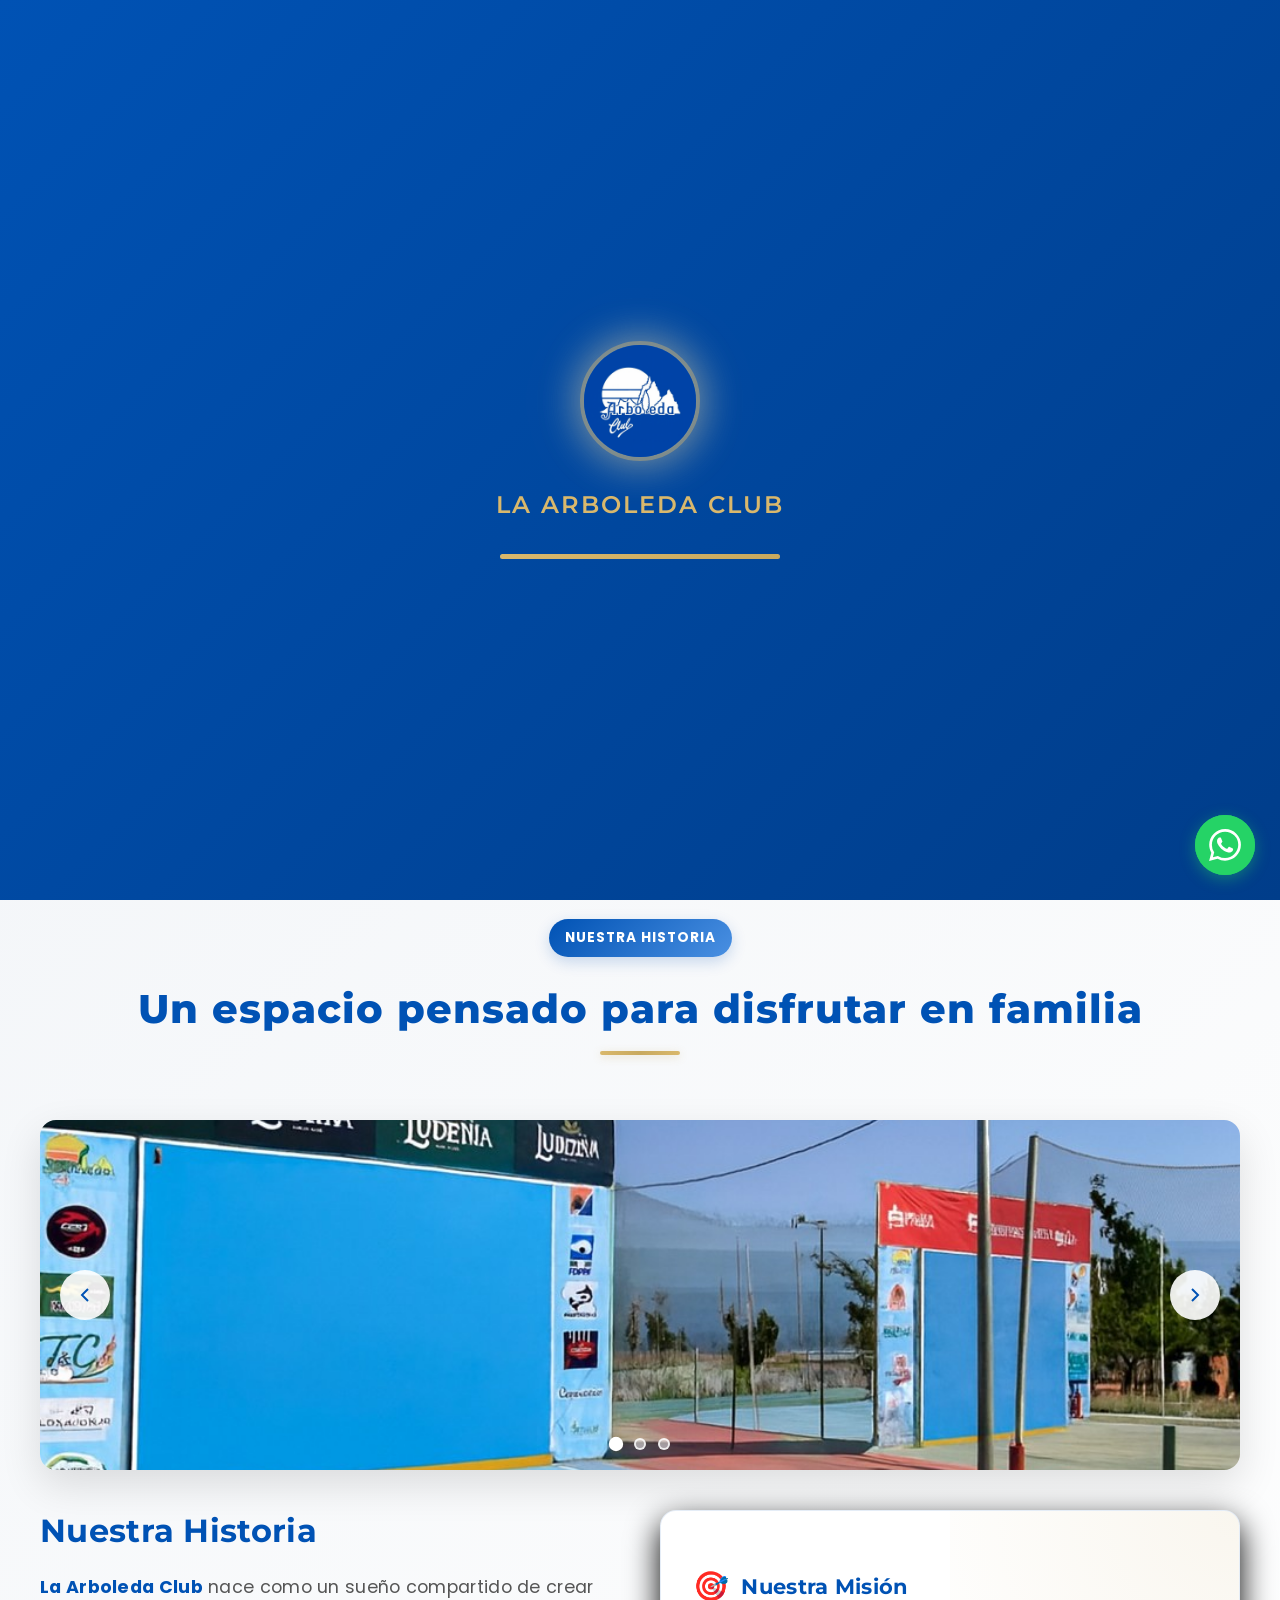
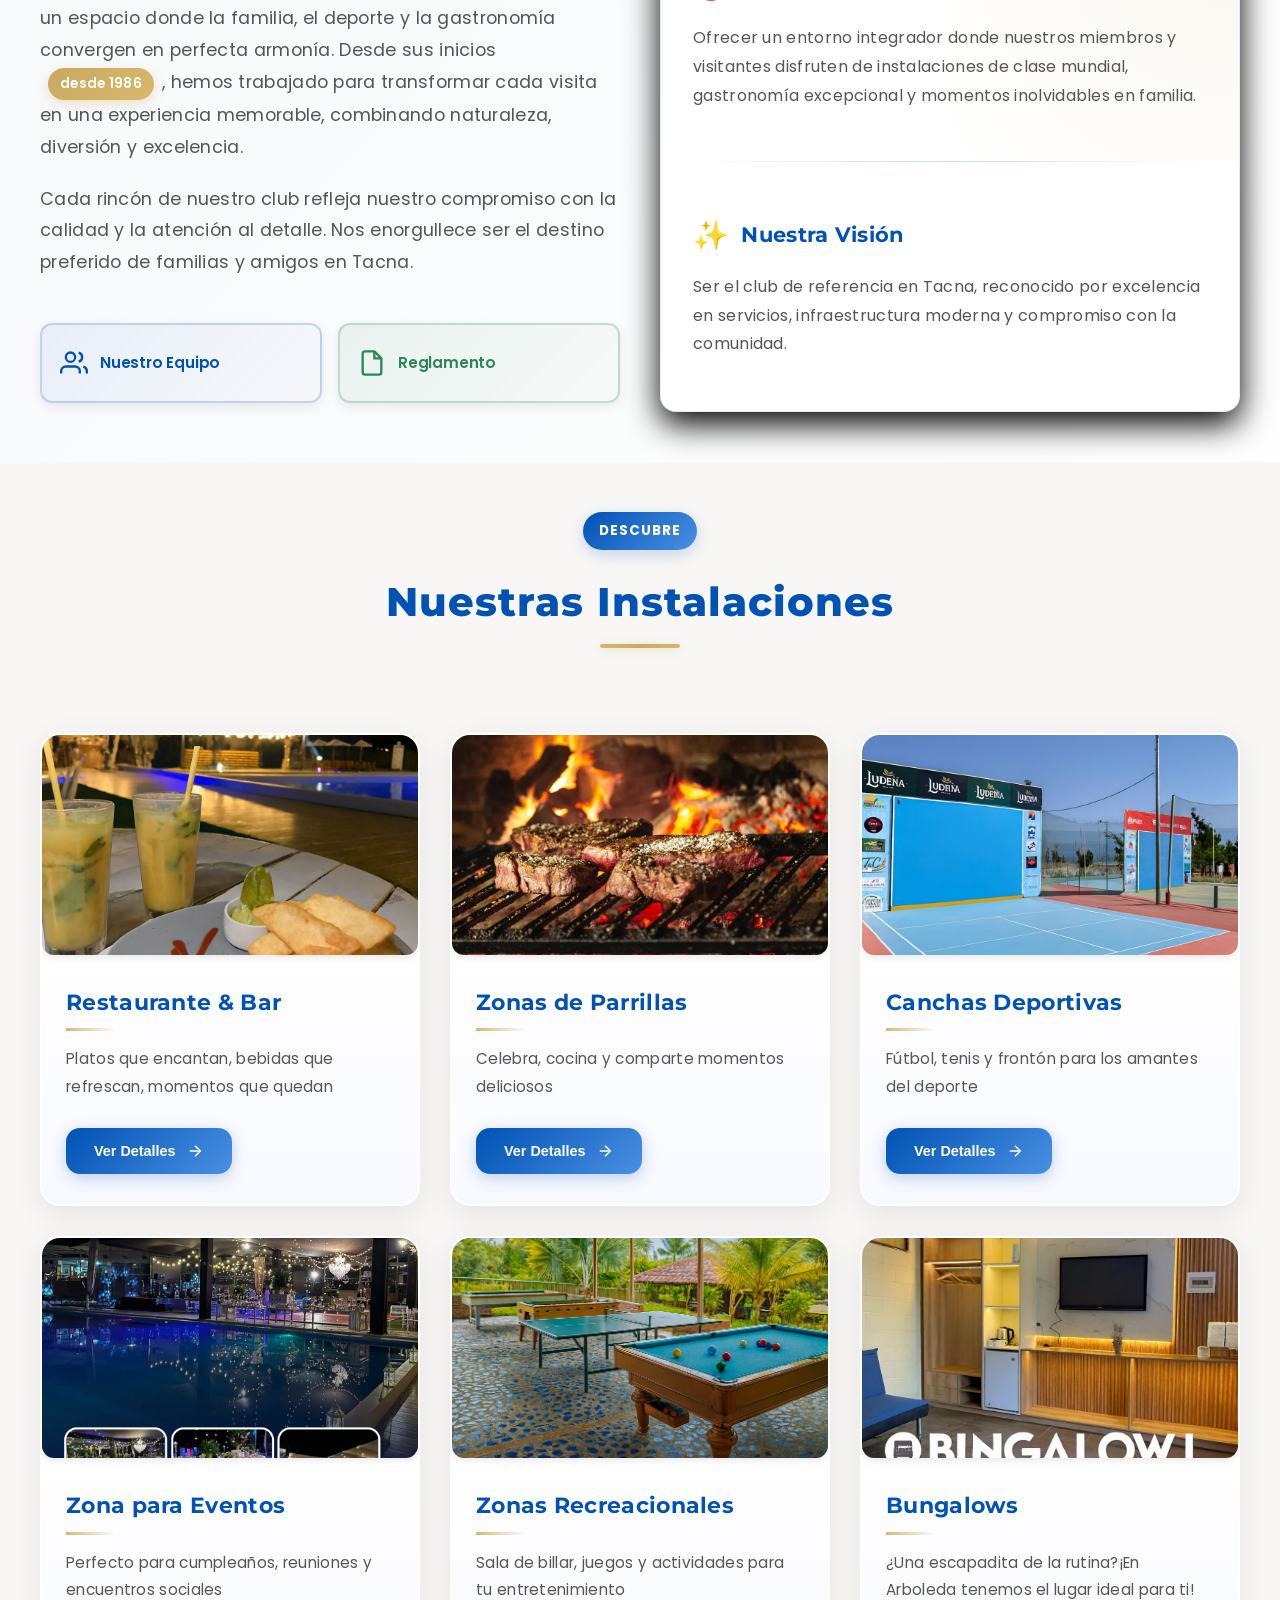
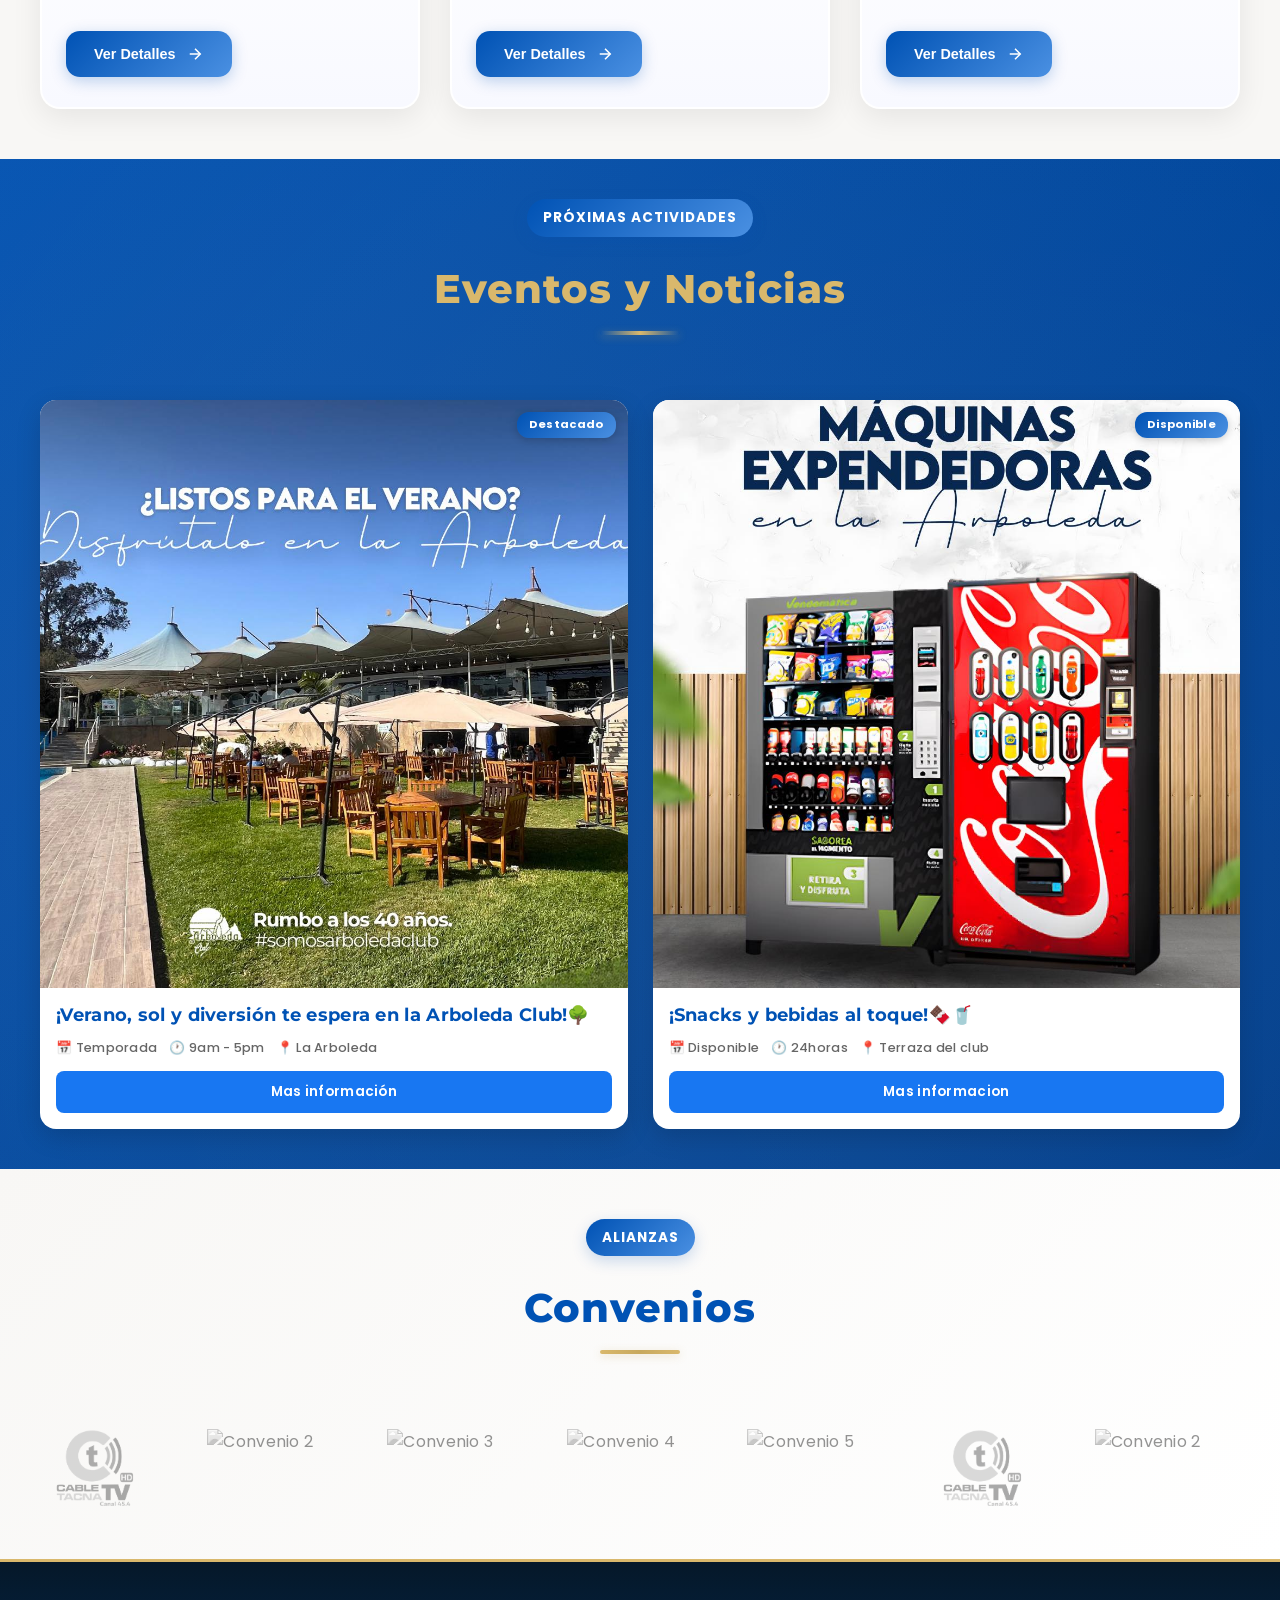
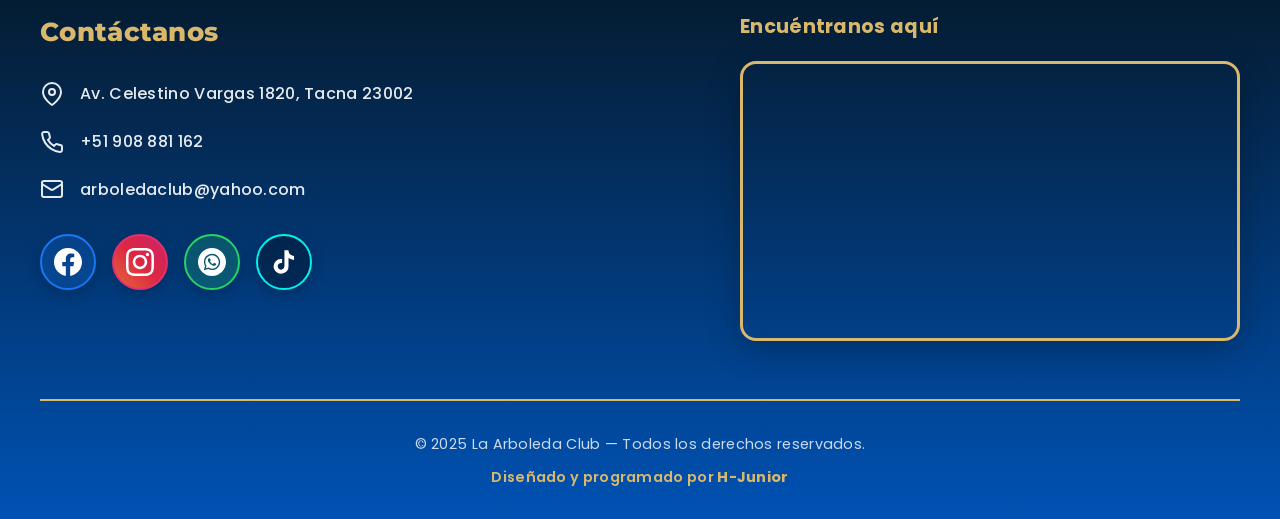
==== commit 4cc337d3: "🎨 Reorganizar sección "Sobre Nosotros": botones compactos debajo del texto de historia - Mover boton" ====
--- a/index.html
+++ b/index.html
@@ -138,11 +138,39 @@
         <div class="bloque-descripcion animar-entrada">
           <h2 class="subtitulo-sobre">Nuestra Historia</h2>
           <p class="texto-descripcion">
-            <strong>La Arboleda Club</strong> nace como un sueño compartido de crear un espacio donde la familia, el deporte y la gastronomía convergen en perfecta armonía. Desde sus inicios, hemos trabajado para transformar cada visita en una experiencia memorable, combinando naturaleza, diversión y excelencia.
+            <strong>La Arboleda Club</strong> nace como un sueño compartido de crear un espacio donde la familia, el deporte y la gastronomía convergen en perfecta armonía. Desde sus inicios <span class="year-badge">desde 1986</span>, hemos trabajado para transformar cada visita en una experiencia memorable, combinando naturaleza, diversión y excelencia.
           </p>
           <p class="texto-descripcion">
             Cada rincón de nuestro club refleja nuestro compromiso con la calidad y la atención al detalle. Nos enorgullece ser el destino preferido de familias y amigos en Tacna.
           </p>
+
+          <!-- Botones de Acción Compactos -->
+          <div class="grilla-botones-compactos animar-entrada">
+            <button class="boton-accion-compacto boton-equipo-compacto" onclick="abrirModalEquipo()" aria-label="Ver nuestro equipo">
+              <div class="boton-contenido-compacto">
+                <svg viewBox="0 0 24 24" fill="none" stroke="currentColor" stroke-width="2" width="24" height="24">
+                  <path d="M17 21v-2a4 4 0 0 0-4-4H5a4 4 0 0 0-4 4v2"></path>
+                  <circle cx="9" cy="7" r="4"></circle>
+                  <path d="M23 21v-2a4 4 0 0 0-3-3.87"></path>
+                  <path d="M16 3.13a4 4 0 0 1 0 7.75"></path>
+                </svg>
+                <div class="boton-texto-compacto">
+                  <strong>Nuestro Equipo</strong>
+                </div>
+              </div>
+            </button>
+            <button class="boton-accion-compacto boton-reglamentos-compacto" onclick="abrirModalReglamentos()" aria-label="Ver reglamentos">
+              <div class="boton-contenido-compacto">
+                <svg viewBox="0 0 24 24" fill="none" stroke="currentColor" stroke-width="2" width="24" height="24">
+                  <path d="M14 2H6a2 2 0 0 0-2 2v16a2 2 0 0 0 2 2h12a2 2 0 0 0 2-2V8z"></path>
+                  <polyline points="14 2 14 8 20 8"></polyline>
+                </svg>
+                <div class="boton-texto-compacto">
+                  <strong>Reglamento</strong>
+                </div>
+              </div>
+            </button>
+          </div>
         </div>
 
         <!-- Columna Derecha: Misión y Visión -->
@@ -165,36 +193,6 @@
             </div>
           </div>
         </div>
-      </div>
-
-      <!-- Botones de Acción Principales -->
-      <div class="grilla-botones-principales animar-entrada">
-        <button class="boton-accion-principal boton-equipo" onclick="abrirModalEquipo()" aria-label="Ver nuestro equipo">
-          <div class="boton-contenido">
-            <svg viewBox="0 0 24 24" fill="none" stroke="currentColor" stroke-width="2" width="32" height="32">
-              <path d="M17 21v-2a4 4 0 0 0-4-4H5a4 4 0 0 0-4 4v2"></path>
-              <circle cx="9" cy="7" r="4"></circle>
-              <path d="M23 21v-2a4 4 0 0 0-3-3.87"></path>
-              <path d="M16 3.13a4 4 0 0 1 0 7.75"></path>
-            </svg>
-            <div class="boton-texto-principal">
-              <strong>Nuestro Equipo</strong>
-              <small>Profesionales dedicados</small>
-            </div>
-          </div>
-        </button>
-        <button class="boton-accion-principal boton-reglamentos" onclick="abrirModalReglamentos()" aria-label="Ver reglamentos">
-          <div class="boton-contenido">
-            <svg viewBox="0 0 24 24" fill="none" stroke="currentColor" stroke-width="2" width="32" height="32">
-              <path d="M14 2H6a2 2 0 0 0-2 2v16a2 2 0 0 0 2 2h12a2 2 0 0 0 2-2V8z"></path>
-              <polyline points="14 2 14 8 20 8"></polyline>
-            </svg>
-            <div class="boton-texto-principal">
-              <strong>Reglamentos</strong>
-              <small>Normas y reglas</small>
-            </div>
-          </div>
-        </button>
       </div>
     </div>
   </section>
--- a/css/estilos-inicio.css
+++ b/css/estilos-inicio.css
@@ -3115,7 +3115,7 @@
 
 /* Estilos Premium para Sección Sobre Nosotros */
 .seccion-sobre-premium {
-  padding: 80px 20px 60px;
+  padding: 60px 20px 50px;
   background: linear-gradient(135deg, rgba(240, 244, 250, 0.6) 0%, rgba(255, 255, 255, 0.9) 100%);
   min-height: auto;
 }
@@ -3129,11 +3129,11 @@
 .carrusel-sobre {
   position: relative;
   width: 100%;
-  height: 400px;
-  margin: 50px 0;
-  border-radius: 20px;
+  height: 350px;
+  margin: 35px 0;
+  border-radius: 16px;
   overflow: hidden;
-  box-shadow: 0 20px 50px rgba(0, 0, 0, 0.15);
+  box-shadow: 0 15px 40px rgba(0, 0, 0, 0.12);
 }
 
 .contenedor-carrusel {
@@ -3224,8 +3224,8 @@
 .grid-sobre-contenido {
   display: grid;
   grid-template-columns: 1fr 1fr;
-  gap: 60px;
-  margin-top: 50px;
+  gap: 40px;
+  margin-top: 40px;
   align-items: start;
 }
 
@@ -3233,7 +3233,7 @@
 .bloque-descripcion {
   display: flex;
   flex-direction: column;
-  gap: 30px;
+  gap: 20px;
 }
 
 .subtitulo-sobre {
@@ -3261,15 +3261,15 @@
 .bloque-acciones {
   display: flex;
   flex-direction: column;
-  gap: 30px;
+  gap: 20px;
 }
 
 /* Tarjeta de Misión y Visión */
 .tarjeta-mision-vision {
   background: var(--blanco);
-  border-radius: 20px;
-  box-shadow: 0 20px 50px rgba(0, 0, 0, 0.08);
-  padding: 40px;
+  border-radius: 16px;
+  box-shadow: 0 12px 32px rgba(0, 0, 0, 08);
+  padding: 32px;
   border: 1px solid rgba(0, 82, 180, 0.1);
 }
 
@@ -3312,7 +3312,8 @@
 .grilla-botones-principales {
   display: grid;
   grid-template-columns: repeat(auto-fit, minmax(280px, 1fr));
-  gap: 30px;
+  gap: 24px;
+  margin-top: 30px;
 }
 
 .boton-accion-principal {
@@ -3321,49 +3322,80 @@
   padding: 0;
   background: var(--blanco);
   border: 2px solid transparent;
-  border-radius: 16px;
+  border-radius: 14px;
   cursor: pointer;
   transition: all 0.4s cubic-bezier(0.34, 1.56, 0.64, 1);
   font-family: 'Poppins', sans-serif;
-  box-shadow: 0 15px 40px rgba(0, 0, 0, 0.1);
+  box-shadow: 0 6px 18px rgba(0, 0, 0, 0.1);
   overflow: hidden;
+  position: relative;
+  min-height: 140px;
+}
+
+.boton-accion-principal::before {
+  content: '';
+  position: absolute;
+  top: 0;
+  left: -100%;
+  width: 100%;
+  height: 100%;
+  background: linear-gradient(90deg, transparent, rgba(255, 255, 255, 0.3), transparent);
+  transition: left 0.5s ease;
+  z-index: 1;
+  pointer-events: none;
+}
+
+.boton-accion-principal:hover::before {
+  left: 100%;
 }
 
 .boton-contenido {
   display: flex;
   align-items: center;
   gap: 20px;
-  padding: 35px 30px;
+  padding: 32px 28px;
   width: 100%;
+  position: relative;
+  z-index: 2;
 }
 
 .boton-accion-principal svg {
-  width: 40px;
-  height: 40px;
+  width: 48px;
+  height: 48px;
   flex-shrink: 0;
-  transition: all 0.4s ease;
+  transition: all 0.4s cubic-bezier(0.34, 1.56, 0.64, 1);
 }
 
 .boton-texto-principal {
   display: flex;
   flex-direction: column;
-  gap: 4px;
+  gap: 6px;
   text-align: left;
 }
 
 .boton-texto-principal strong {
   font-weight: 700;
-  font-size: 1.1rem;
+  font-size: 1.25rem;
+  letter-spacing: -0.3px;
 }
 
 .boton-texto-principal small {
-  font-size: 0.85rem;
-  opacity: 0.7;
+  font-size: 0.9rem;
+  opacity: 0.65;
+  font-weight: 500;
 }
 
 .boton-accion-principal:hover {
-  transform: translateY(-8px);
-  box-shadow: 0 25px 60px rgba(0, 0, 0, 0.15);
+  transform: translateY(-12px);
+  box-shadow: 0 20px 50px rgba(0, 0, 0, 0.2);
+}
+
+.boton-accion-principal:hover svg {
+  transform: scale(1.15) rotate(-5deg);
+}
+
+.boton-accion-principal:active {
+  transform: translateY(-6px);
 }
 
 .boton-accion-principal:focus-visible {
@@ -3372,14 +3404,16 @@
 }
 
 .boton-equipo {
-  border-color: var(--azul-principal);
+  background: linear-gradient(135deg, rgba(52, 104, 219, 0.08) 0%, rgba(52, 104, 219, 0.02) 100%);
+  border: 2px solid rgba(52, 104, 219, 0.3);
   color: var(--azul-principal);
 }
 
 .boton-equipo:hover {
-  background: linear-gradient(135deg, var(--azul-principal) 0%, var(--azul-suave) 100%);
+  background: linear-gradient(135deg, var(--azul-principal) 0%, #4078d9 100%);
   color: var(--blanco);
   border-color: var(--azul-principal);
+  box-shadow: 0 20px 50px rgba(52, 104, 219, 0.35);
 }
 
 .boton-equipo:hover svg {
@@ -3387,7 +3421,8 @@
 }
 
 .boton-reglamentos {
-  border-color: var(--verde-acento);
+  background: linear-gradient(135deg, rgba(34, 139, 80, 0.08) 0%, rgba(34, 139, 80, 0.02) 100%);
+  border: 2px solid rgba(34, 139, 80, 0.3);
   color: var(--verde-acento);
 }
 
@@ -3395,10 +3430,131 @@
   background: linear-gradient(135deg, var(--verde-acento) 0%, #1f5f3d 100%);
   color: var(--blanco);
   border-color: var(--verde-acento);
+  box-shadow: 0 20px 50px rgba(34, 139, 80, 0.35);
 }
 
 .boton-reglamentos:hover svg {
   color: var(--blanco);
+}
+
+/* Estilos para el badge de año "desde 1986" */
+.year-badge {
+  display: inline-block;
+  background: linear-gradient(135deg, var(--dorado) 0%, var(--dorado-claro) 100%);
+  color: var(--blanco);
+  padding: 4px 12px;
+  border-radius: 20px;
+  font-weight: 600;
+  font-size: 0.85rem;
+  margin: 0 8px;
+  box-shadow: 0 4px 12px rgba(200, 169, 94, 0.3);
+}
+
+/* Grilla de Botones Compactos */
+.grilla-botones-compactos {
+  display: grid;
+  grid-template-columns: repeat(2, 1fr);
+  gap: 16px;
+  margin-top: 24px;
+}
+
+/* Botones de Acción Compactos */
+.boton-accion-compacto {
+  display: flex;
+  align-items: center;
+  padding: 0;
+  background: var(--blanco);
+  border: 2px solid transparent;
+  border-radius: 12px;
+  cursor: pointer;
+  transition: all 0.3s ease;
+  font-family: 'Poppins', sans-serif;
+  box-shadow: 0 4px 12px rgba(0, 0, 0, 0.08);
+  overflow: hidden;
+  position: relative;
+  min-height: 80px;
+}
+
+.boton-contenido-compacto {
+  display: flex;
+  align-items: center;
+  gap: 12px;
+  padding: 16px 18px;
+  width: 100%;
+  position: relative;
+  z-index: 2;
+}
+
+.boton-accion-compacto svg {
+  width: 28px;
+  height: 28px;
+  flex-shrink: 0;
+  transition: all 0.3s ease;
+}
+
+.boton-texto-compacto {
+  display: flex;
+  flex-direction: column;
+  gap: 2px;
+  text-align: left;
+}
+
+.boton-texto-compacto strong {
+  font-weight: 600;
+  font-size: 0.95rem;
+  letter-spacing: -0.2px;
+}
+
+.boton-accion-compacto:hover {
+  transform: translateY(-6px);
+  box-shadow: 0 12px 28px rgba(0, 0, 0, 0.15);
+}
+
+.boton-accion-compacto:active {
+  transform: translateY(-3px);
+}
+
+.boton-accion-compacto:focus-visible {
+  outline: 2px solid var(--azul-principal);
+  outline-offset: 3px;
+}
+
+/* Variante Equipo Compacto */
+.boton-equipo-compacto {
+  background: linear-gradient(135deg, rgba(52, 104, 219, 0.08) 0%, rgba(52, 104, 219, 0.02) 100%);
+  border: 2px solid rgba(52, 104, 219, 0.25);
+  color: var(--azul-principal);
+}
+
+.boton-equipo-compacto:hover {
+  background: linear-gradient(135deg, var(--azul-principal) 0%, #4078d9 100%);
+  color: var(--blanco);
+  border-color: var(--azul-principal);
+  box-shadow: 0 12px 28px rgba(52, 104, 219, 0.25);
+}
+
+.boton-equipo-compacto:hover svg {
+  color: var(--blanco);
+  transform: scale(1.1);
+}
+
+/* Variante Reglamentos Compacto */
+.boton-reglamentos-compacto {
+  background: linear-gradient(135deg, rgba(34, 139, 80, 0.08) 0%, rgba(34, 139, 80, 0.02) 100%);
+  border: 2px solid rgba(34, 139, 80, 0.25);
+  color: var(--verde-acento);
+}
+
+.boton-reglamentos-compacto:hover {
+  background: linear-gradient(135deg, var(--verde-acento) 0%, #1f5f3d 100%);
+  color: var(--blanco);
+  border-color: var(--verde-acento);
+  box-shadow: 0 12px 28px rgba(34, 139, 80, 0.25);
+}
+
+.boton-reglamentos-compacto:hover svg {
+  color: var(--blanco);
+  transform: scale(1.1);
 }
 
 /* Responsive para Carrusel */
@@ -3434,6 +3590,29 @@
 
   .grilla-botones-principales {
     grid-template-columns: 1fr;
+    gap: 20px;
+  }
+
+  .boton-accion-principal {
+    min-height: 140px;
+  }
+
+  .boton-contenido {
+    padding: 30px 25px;
+    gap: 18px;
+  }
+
+  .boton-accion-principal svg {
+    width: 40px;
+    height: 40px;
+  }
+
+  .boton-texto-principal strong {
+    font-size: 1.1rem;
+  }
+
+  .boton-texto-principal small {
+    font-size: 0.8rem;
   }
 }
 
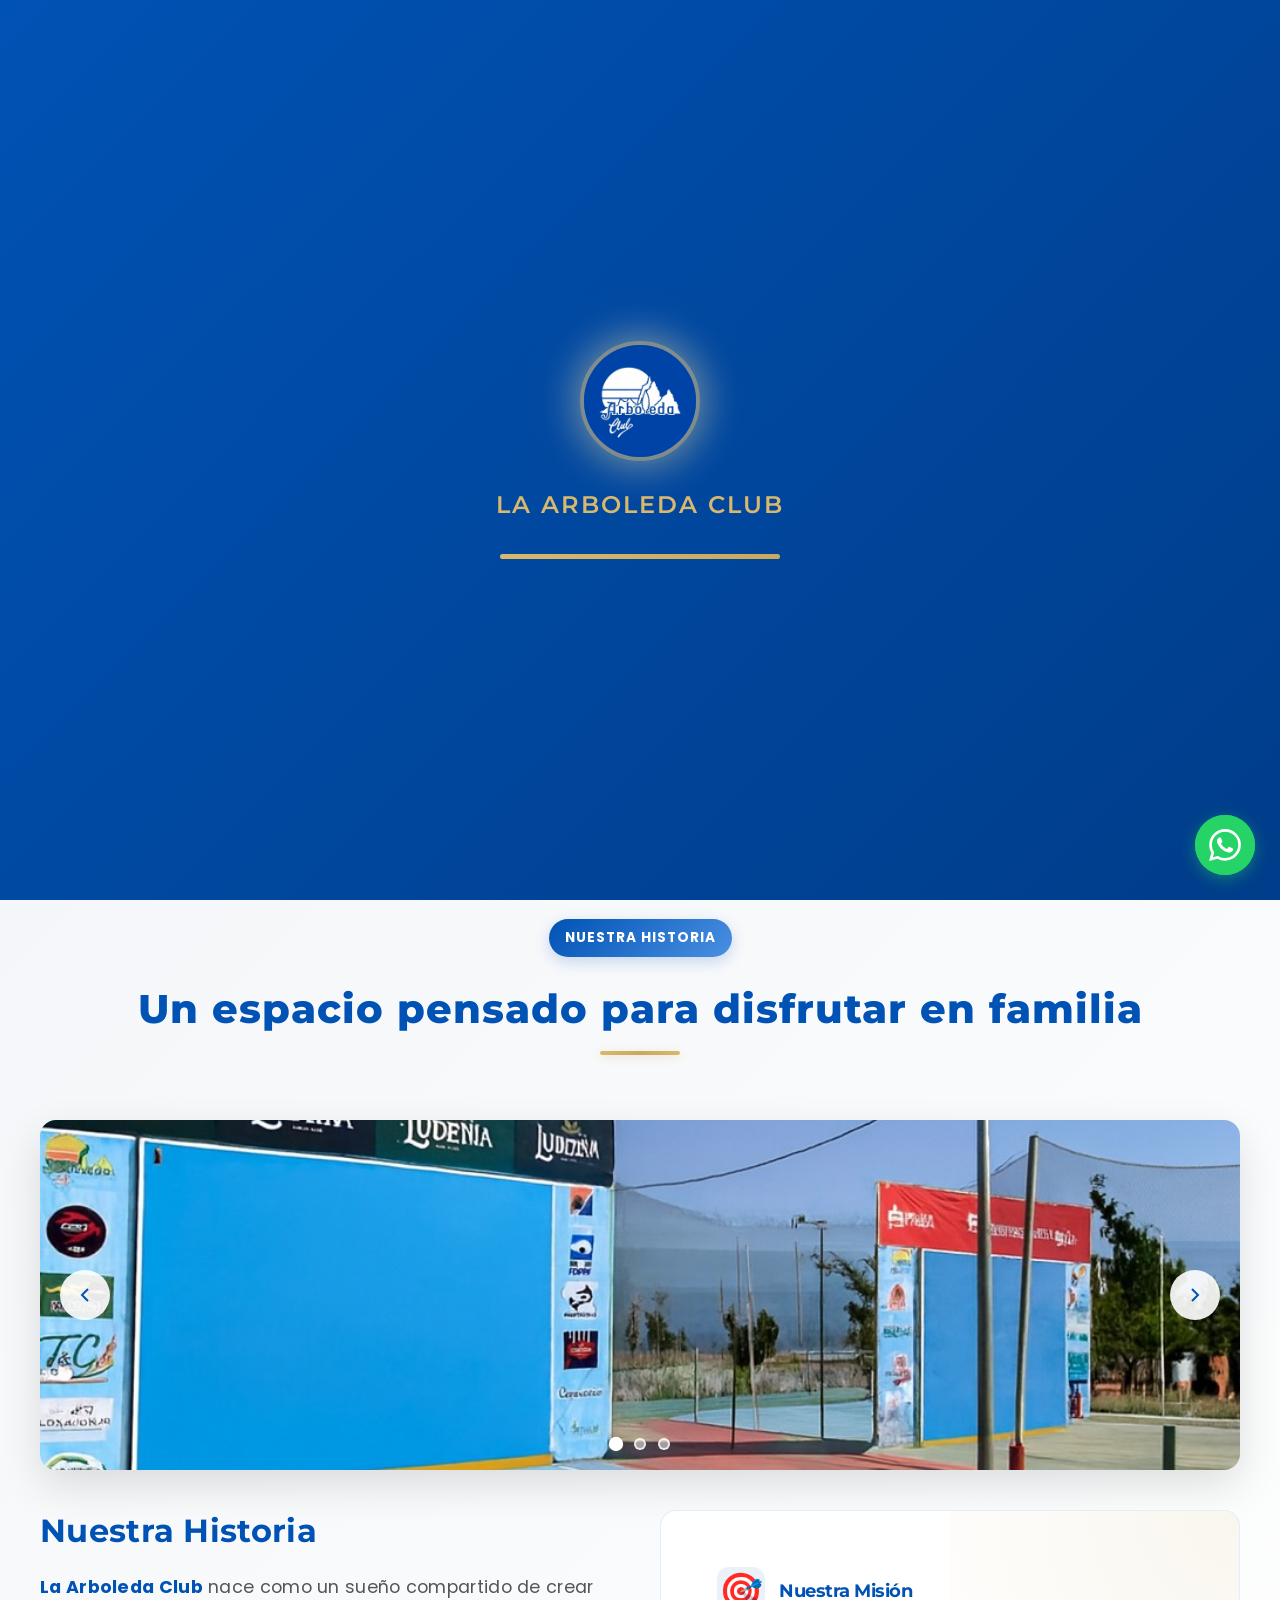
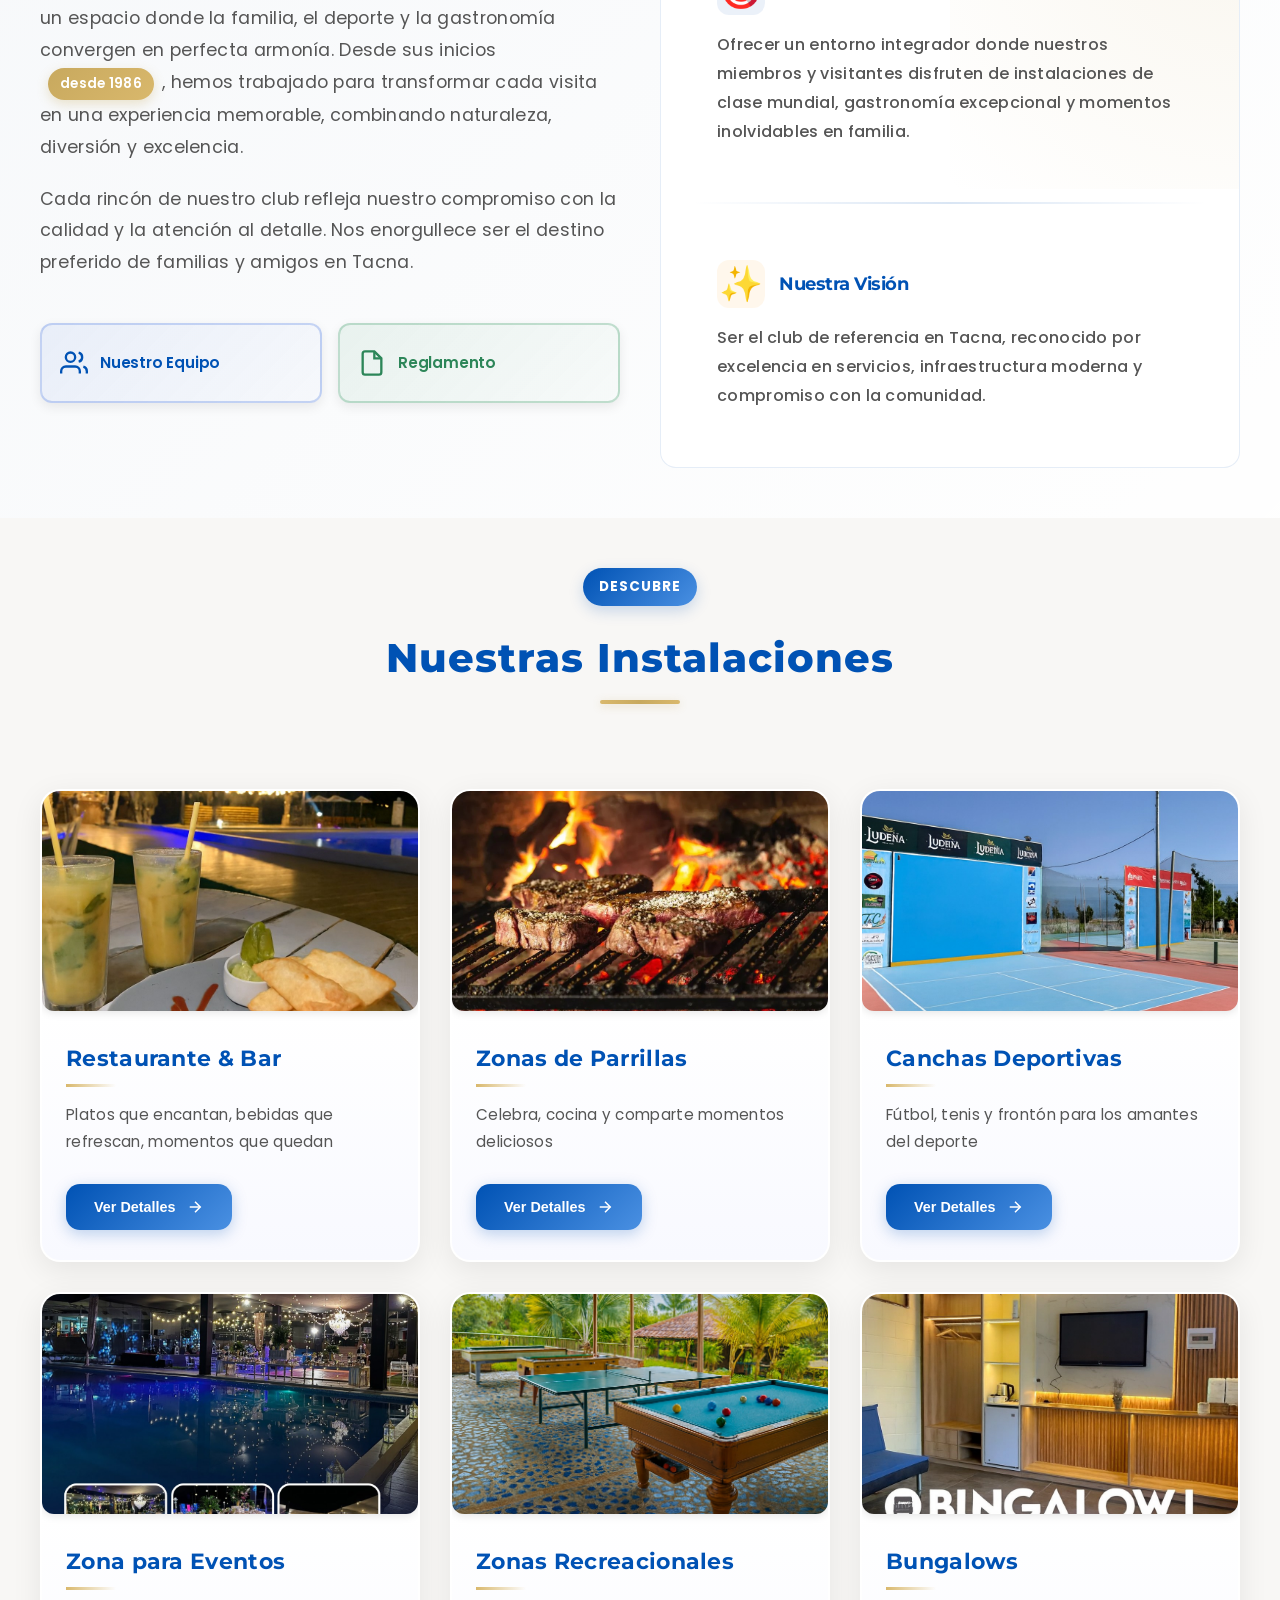
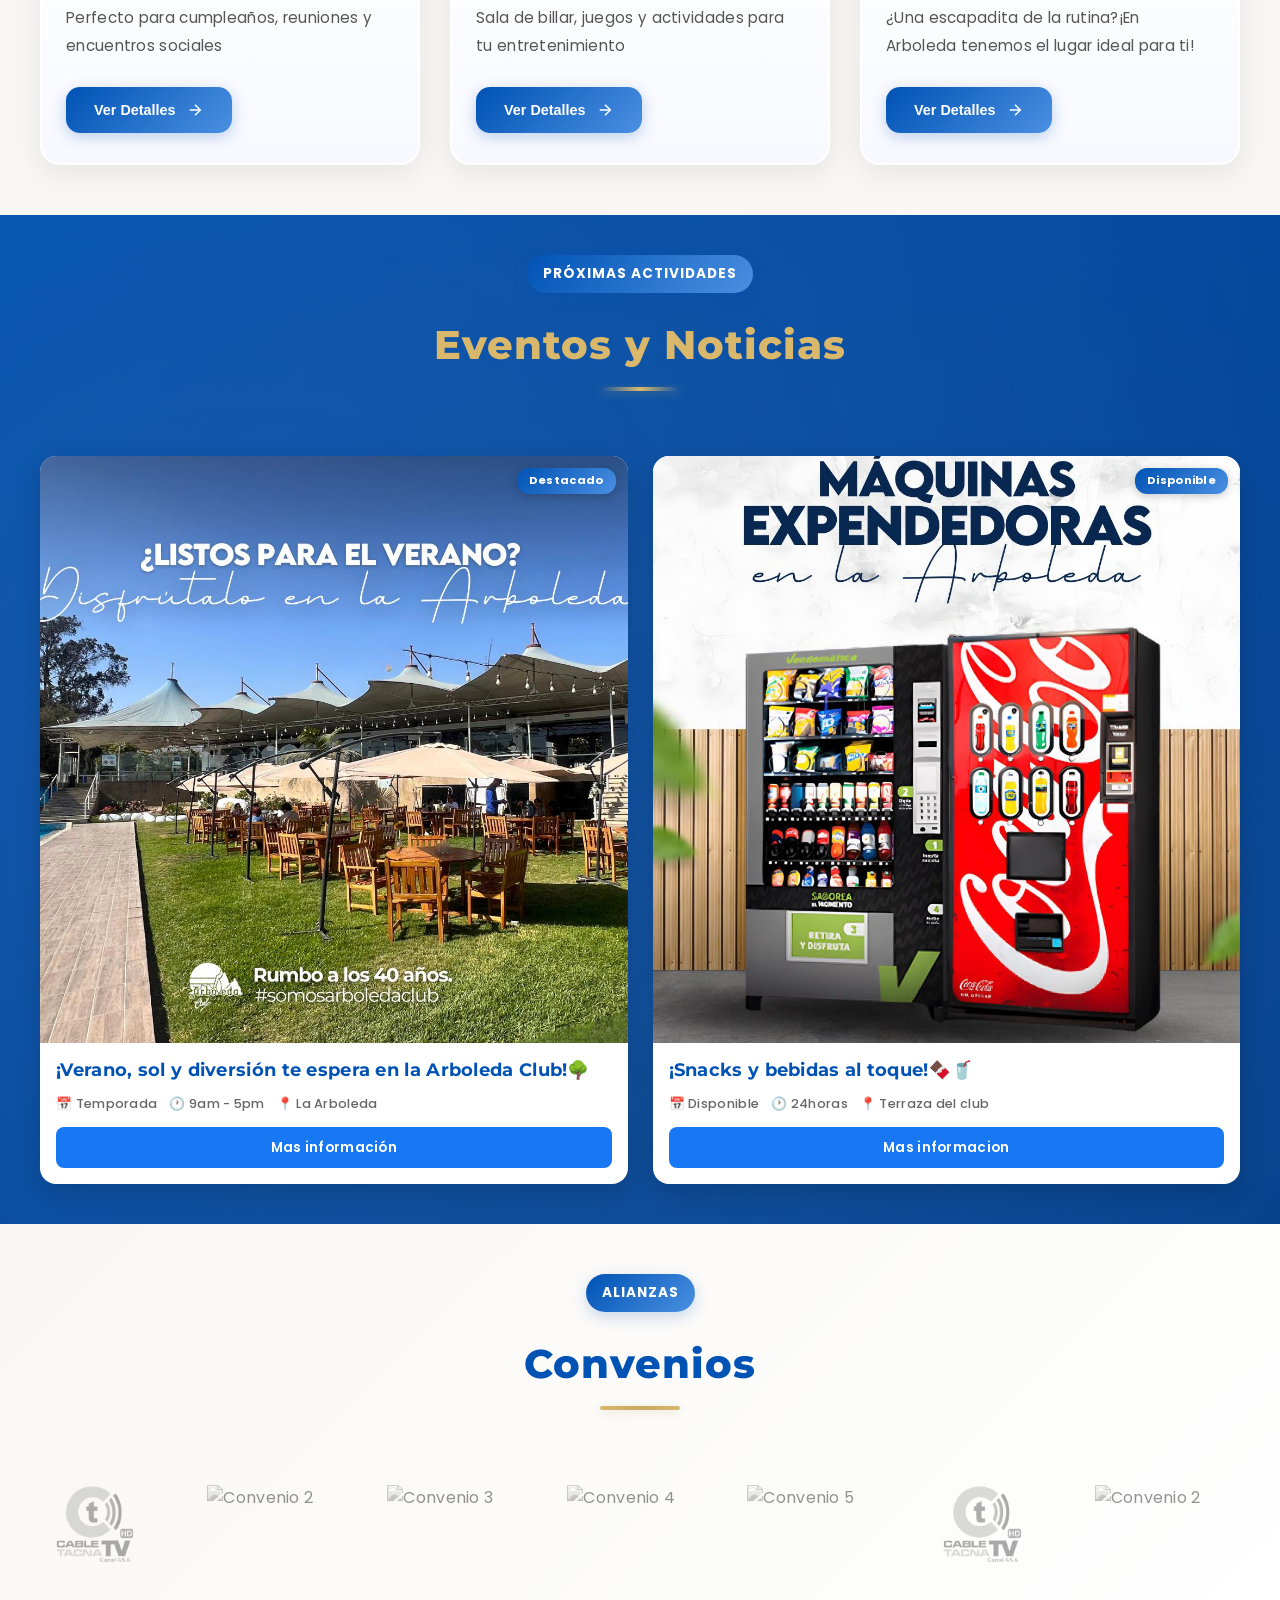
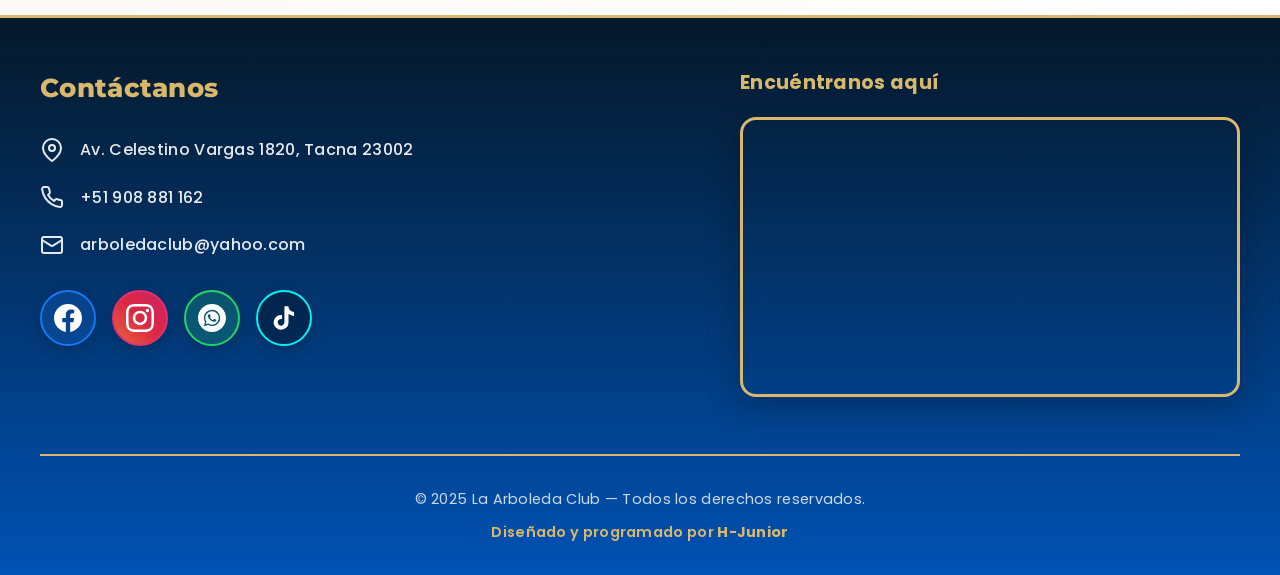
==== commit 8a8a8af8: "♻️ Simplificar estilos de sección Misión y Visión: quitar sombra oscura, animación y ajustar tamaño " ====
--- a/index.html
+++ b/index.html
@@ -174,7 +174,7 @@
         </div>
 
         <!-- Columna Derecha: Misión y Visión -->
-        <div class="bloque-acciones animar-entrada">
+        <div class="bloque-acciones">
           <div class="tarjeta-mision-vision">
             <div class="mision-contenido">
               <h3 class="subtitulo-mv">
--- a/css/estilos-inicio.css
+++ b/css/estilos-inicio.css
@@ -3268,31 +3268,76 @@
 .tarjeta-mision-vision {
   background: var(--blanco);
   border-radius: 16px;
-  box-shadow: 0 12px 32px rgba(0, 0, 0, 08);
+  box-shadow: none;
   padding: 32px;
   border: 1px solid rgba(0, 82, 180, 0.1);
-}
-
-.mision-contenido,
+  transition: all 0.3s ease;
+}
+
+.tarjeta-mision-vision:hover {
+  box-shadow: none;
+  border-color: rgba(0, 82, 180, 0.2);
+}
+
+.mision-contenido {
+  padding: 24px;
+  border-radius: 12px;
+  background: transparent;
+  transition: all 0.3s ease;
+}
+
+.mision-contenido:hover {
+  background: transparent;
+}
+
 .vision-contenido {
-  padding: 20px 0;
+  padding: 24px;
+  border-radius: 12px;
+  background: transparent;
+  transition: all 0.3s ease;
+}
+
+.vision-contenido:hover {
+  background: transparent;
 }
 
 .subtitulo-mv {
-  font-size: 1.3rem;
+  font-size: 1.1rem;
   color: var(--azul-principal);
-  margin: 0 0 15px 0;
+  margin: 0 0 16px 0;
   font-weight: 700;
   font-family: 'Montserrat', sans-serif;
   display: flex;
   align-items: center;
-  gap: 12px;
+  gap: 14px;
+  letter-spacing: -0.5px;
 }
 
 .icono-mv {
-  font-size: 1.8rem;
-  display: block;
+  font-size: 2.2rem;
+  display: flex;
+  align-items: center;
+  justify-content: center;
   flex-shrink: 0;
+  width: 48px;
+  height: 48px;
+  border-radius: 12px;
+  background: rgba(0, 82, 180, 0.08);
+  transition: all 0.3s ease;
+}
+
+.vision-contenido .icono-mv {
+  background: rgba(255, 179, 71, 0.1);
+}
+
+.mision-contenido:hover .icono-mv {
+  background: rgba(0, 82, 180, 0.15);
+  transform: scale(1.05);
+}
+
+.vision-contenido:hover .icono-mv {
+  background: rgba(255, 179, 71, 0.15);
+  transform: scale(1.05);
 }
 
 .texto-mv {
@@ -3300,12 +3345,14 @@
   line-height: 1.8;
   color: #555;
   margin: 0;
+  font-weight: 500;
 }
 
 .linea-separadora-mv {
-  height: 1px;
-  background: linear-gradient(90deg, transparent, rgba(0, 82, 180, 0.2), transparent);
-  margin: 30px 0;
+  height: 2px;
+  background: linear-gradient(90deg, transparent, rgba(0, 82, 180, 0.15), transparent);
+  margin: 32px 0;
+  border-radius: 1px;
 }
 
 /* Grilla de Botones Principales */
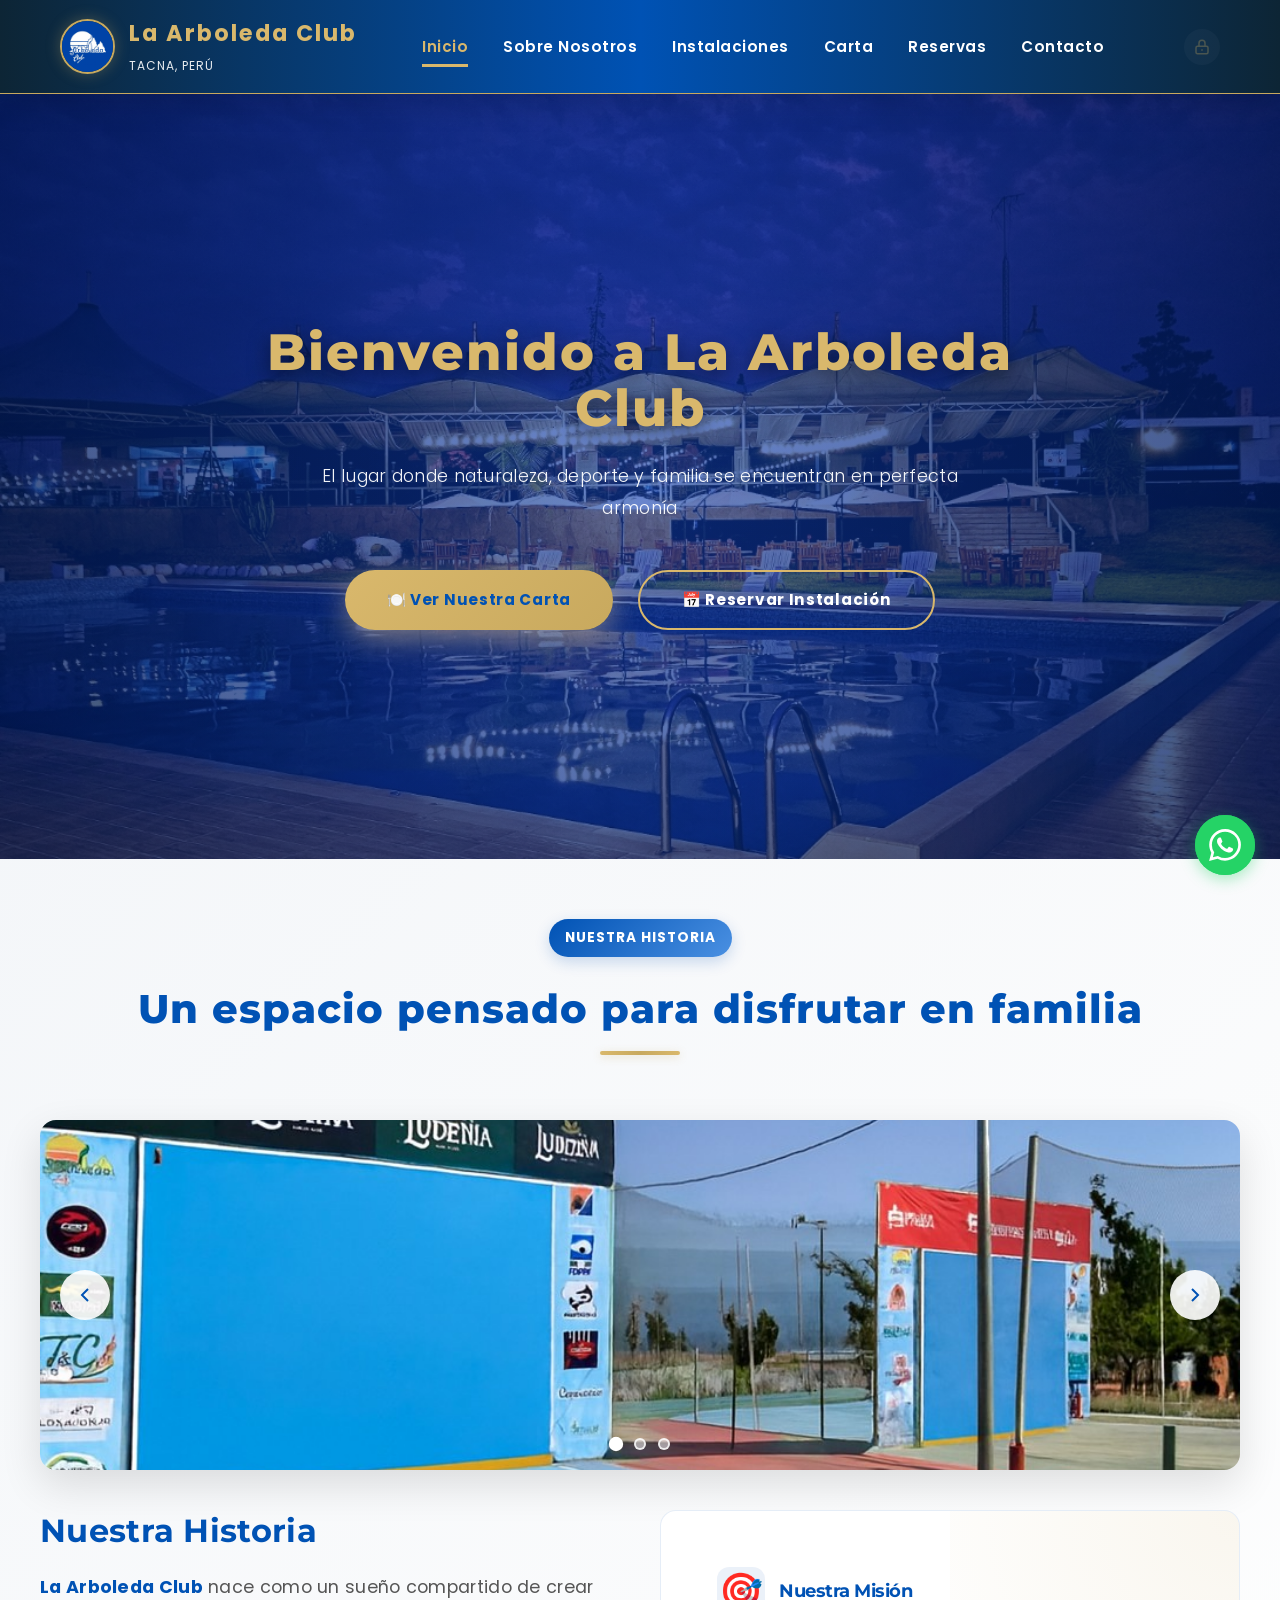
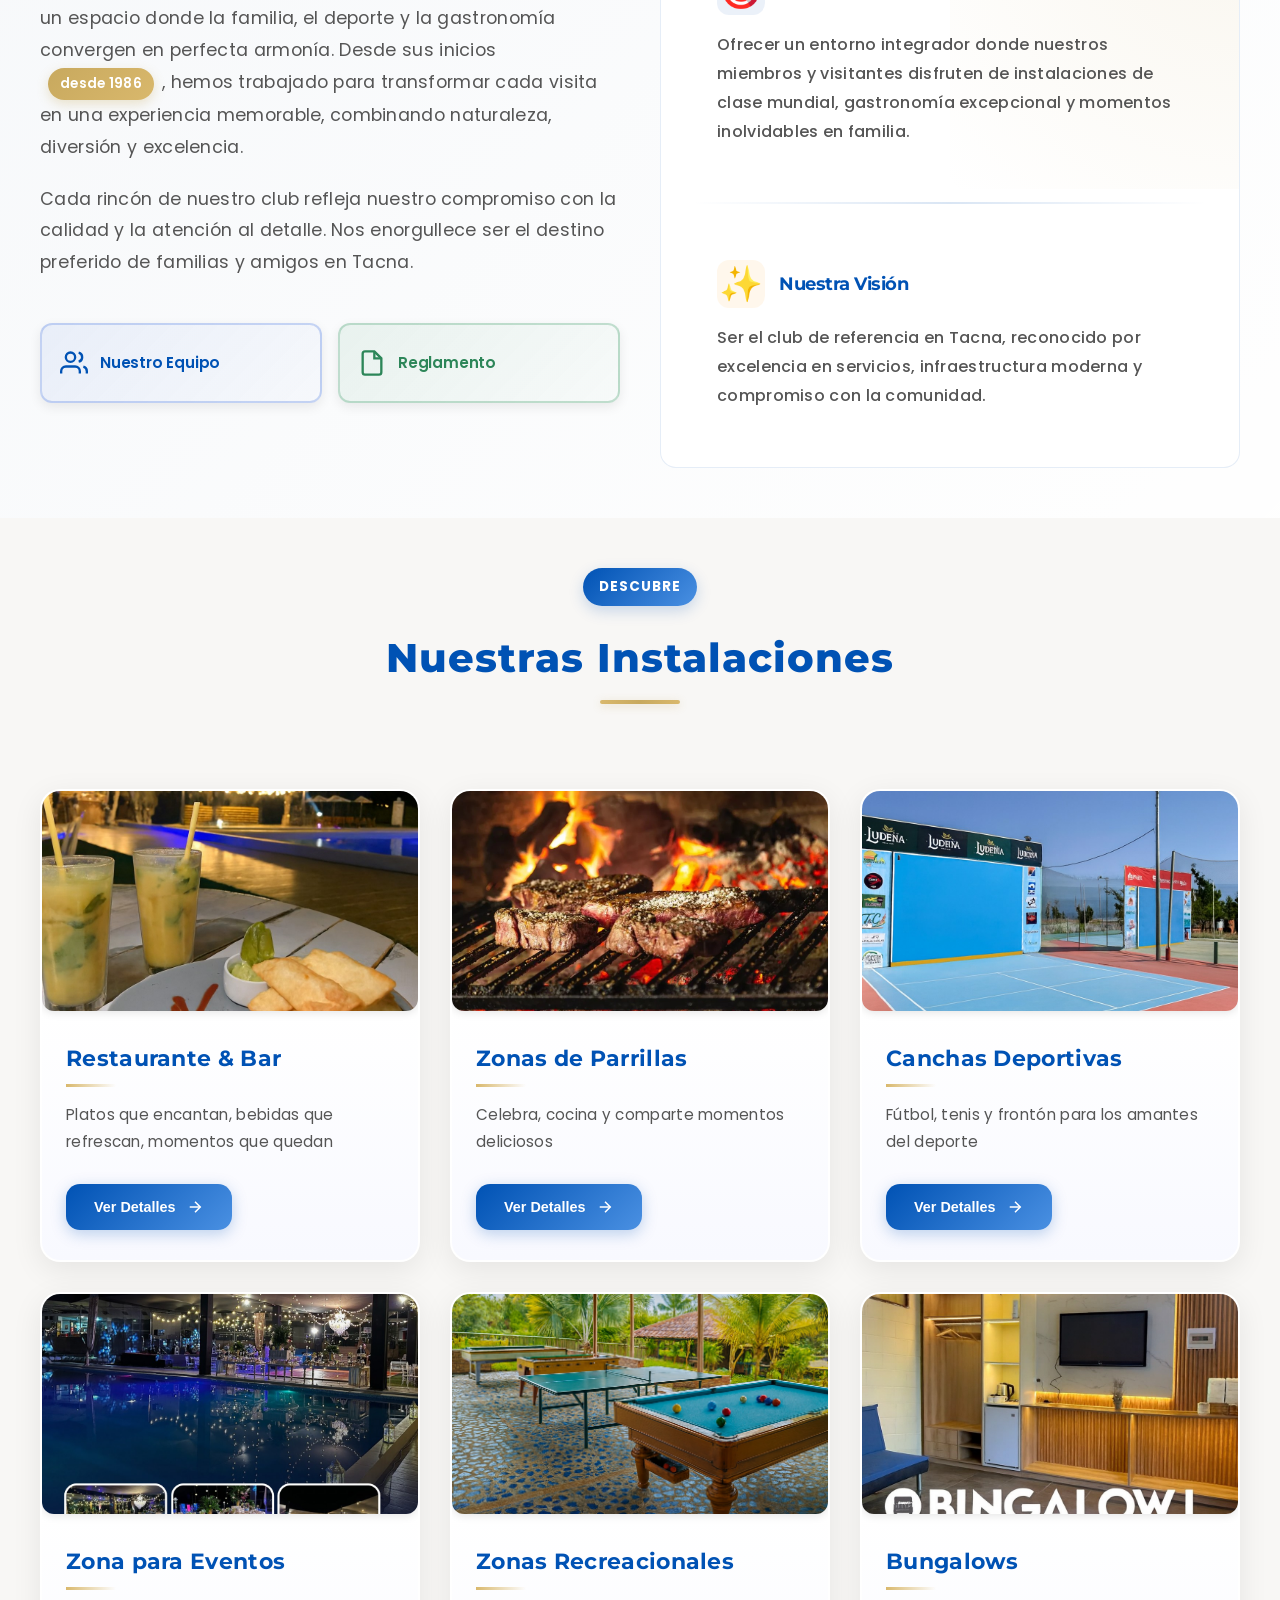
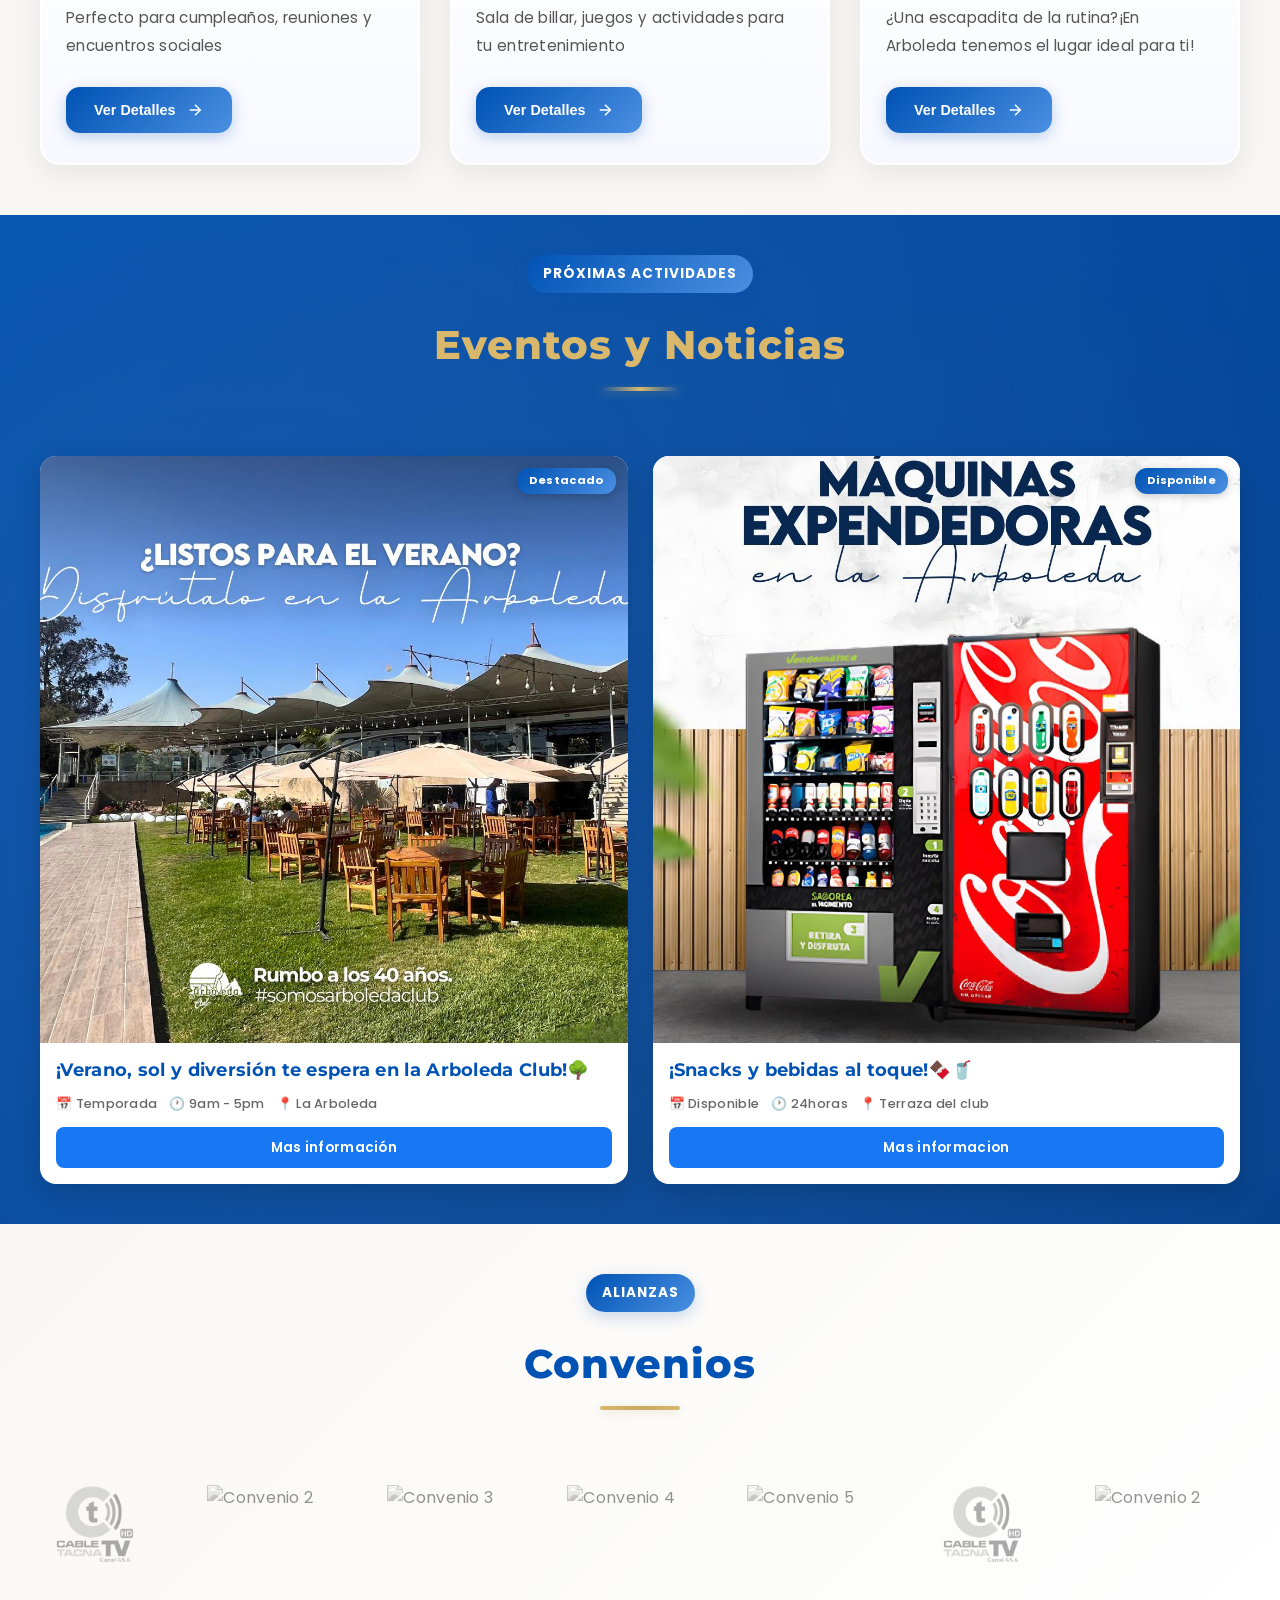
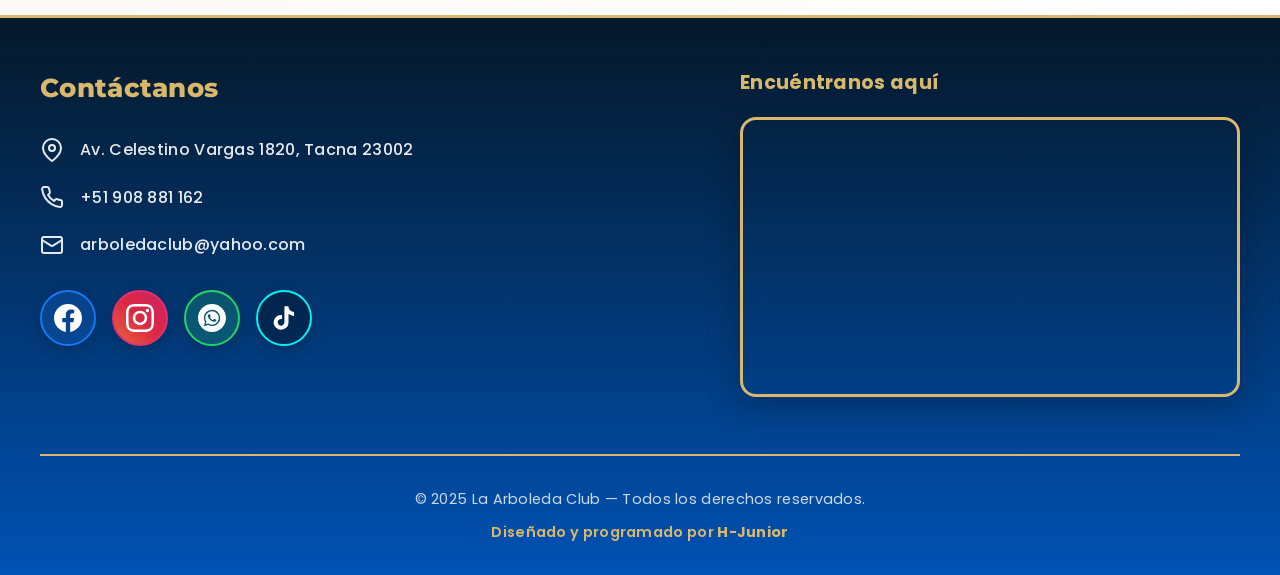
==== commit 2e4a0f04: "🎨 Simplificar menú: remover desgloses de 'Sobre Nosotros' y dejar solo enlaces simples" ====
--- a/index.html
+++ b/index.html
@@ -52,19 +52,7 @@
       <nav class="menu-navegacion" aria-label="Menú principal">
         <ul class="lista-navegacion" role="menu">
           <li role="none"><a href="#inicio" class="enlace-nav activo" role="menuitem">Inicio</a></li>
-          <li role="none" class="item-menu-desplegable">
-            <button class="enlace-nav" role="menuitem" aria-expanded="false" aria-haspopup="true">
-              Sobre Nosotros
-              <svg class="icono-flecha" viewBox="0 0 24 24" fill="none" stroke="currentColor" stroke-width="2" aria-hidden="true">
-                <polyline points="6 9 12 15 18 9"></polyline>
-              </svg>
-            </button>
-            <ul class="submenu" role="menu">
-              <li role="none"><a href="#sobre" class="enlace-submenu" role="menuitem">Quiénes somos</a></li>
-              <li role="none"><button onclick="abrirModalEquipo()" class="enlace-submenu" style="background: none; border: none; cursor: pointer; padding: 0;" role="menuitem">Equipo</button></li>
-              <li role="none"><button onclick="abrirModalReglamentos()" class="enlace-submenu" style="background: none; border: none; cursor: pointer; padding: 0;" role="menuitem">Reglamentos</button></li>
-            </ul>
-          </li>
+          <li role="none"><a href="#sobre" class="enlace-nav" role="menuitem">Sobre Nosotros</a></li>
           <li role="none"><a href="#instalaciones" class="enlace-nav" role="menuitem">Instalaciones</a></li>
           <li role="none"><a href="carta.html" class="enlace-nav" role="menuitem">Carta</a></li>
           <li role="none"><a href="reservas.html" class="enlace-nav" role="menuitem">Reservas</a></li>
--- a/css/estilos-inicio.css
+++ b/css/estilos-inicio.css
@@ -252,76 +252,6 @@
   border-radius: 4px;
 }
 
-/* Menú desplegable */
-.item-menu-desplegable {
-  position: relative;
-}
-
-.item-menu-desplegable > button {
-  background: none;
-  border: none;
-  padding: 8px 0;
-  cursor: pointer;
-  font-size: 0.95rem;
-  font-weight: 600;
-  letter-spacing: 0.5px;
-  display: flex;
-  align-items: center;
-  gap: 6px;
-  color: var(--blanco);
-  position: relative;
-}
-
-.item-menu-desplegable > button:hover {
-  color: var(--dorado-claro);
-}
-
-.icono-flecha {
-  width: 16px;
-  height: 16px;
-  transition: transform 0.3s ease;
-}
-
-.item-menu-desplegable > button[aria-expanded="true"] .icono-flecha {
-  transform: rotate(180deg);
-}
-
-.submenu {
-  position: absolute;
-  top: 100%;
-  left: 0;
-  background: var(--azul-oscuro);
-  list-style: none;
-  padding: 12px 0;
-  margin-top: 8px;
-  border-radius: 8px;
-  box-shadow: 0 8px 24px rgba(0, 0, 0, 0.3);
-  min-width: 200px;
-  display: none;
-  flex-direction: column;
-  z-index: 2000;
-  border: 1px solid rgba(200, 169, 94, 0.3);
-}
-
-.item-menu-desplegable > button[aria-expanded="true"] ~ .submenu {
-  display: flex;
-}
-
-.enlace-submenu {
-  color: rgba(255, 255, 255, 0.9);
-  padding: 12px 20px;
-  font-weight: 500;
-  font-size: 0.9rem;
-  transition: all 0.3s ease;
-  display: block;
-  position: relative;
-}
-
-.enlace-submenu:hover {
-  color: var(--dorado-claro);
-  background: rgba(200, 169, 94, 0.1);
-  padding-left: 24px;
-}
 
 /* Estilos para la página de equipo */
 .seccion-equipo {
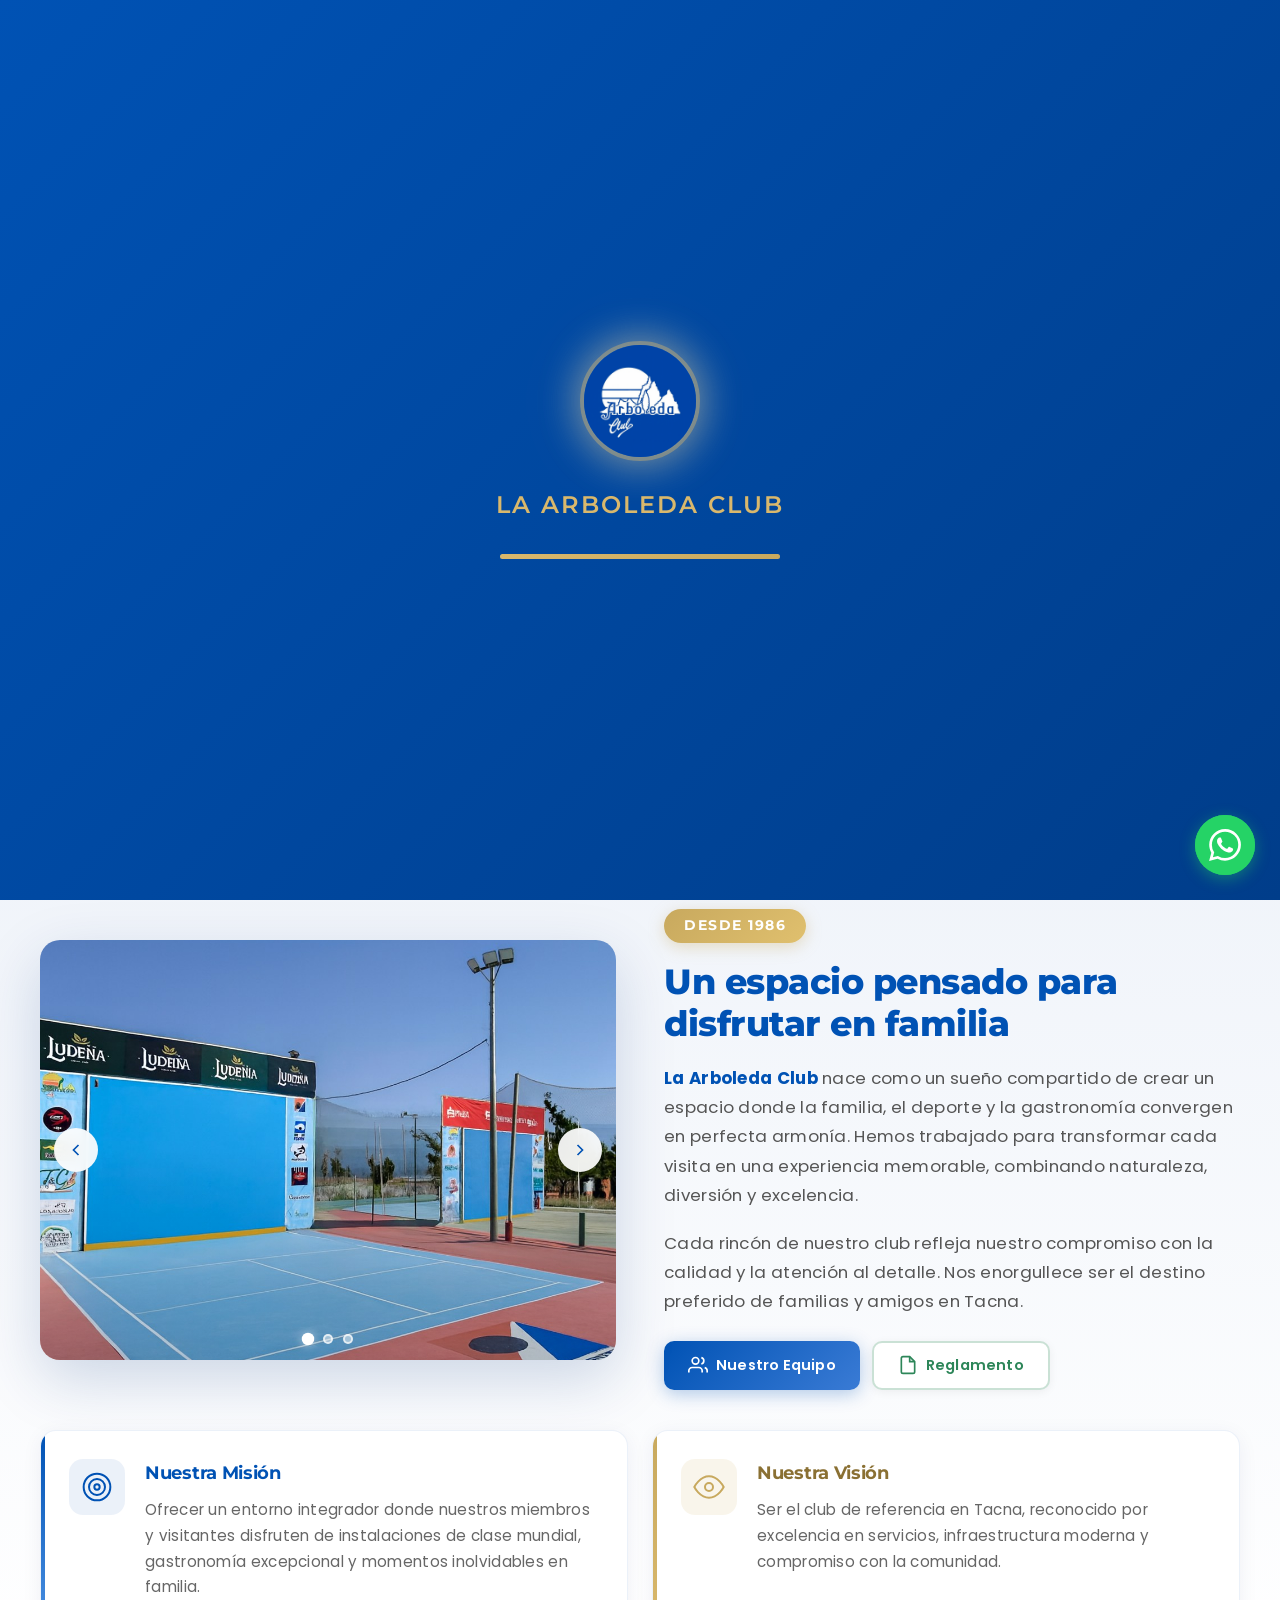
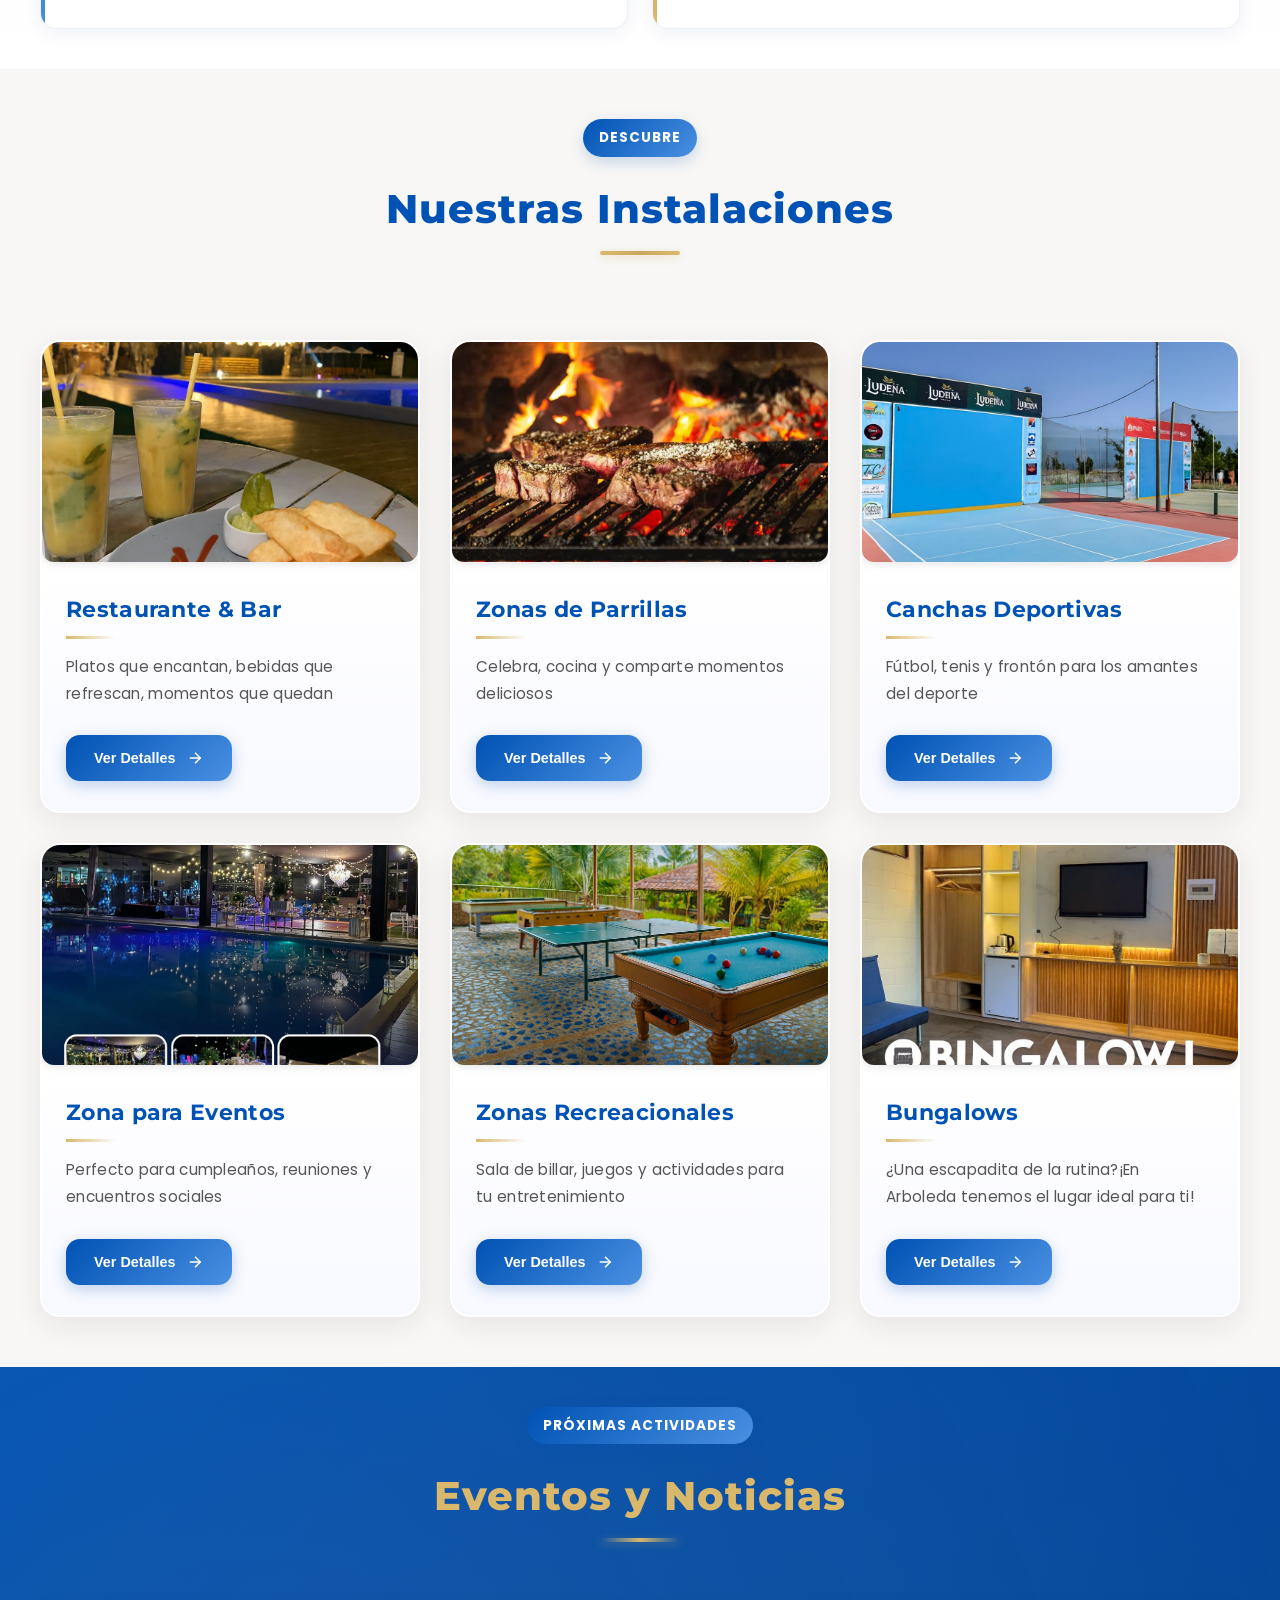
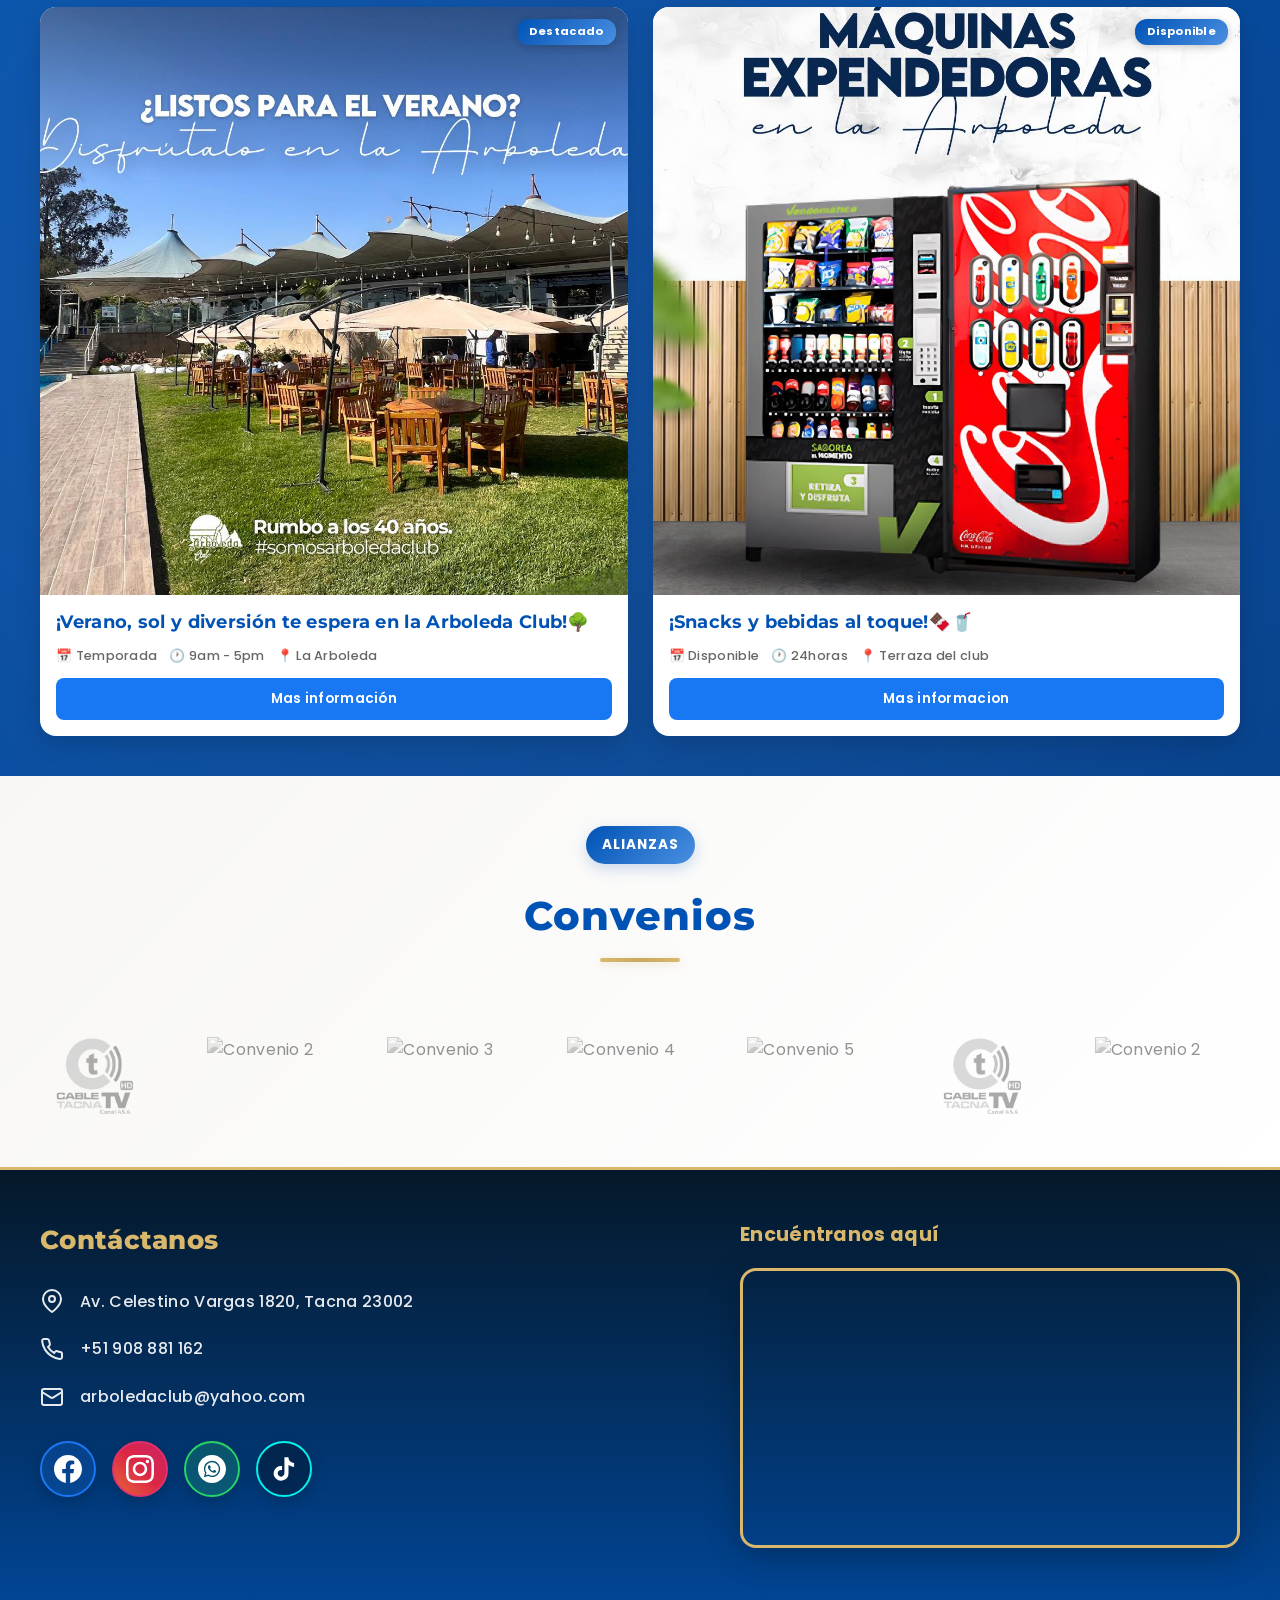
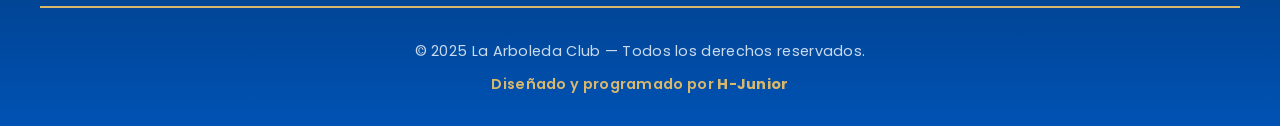
==== commit cd76054a: "Rediseño premium de la sección Sobre Nosotros - Eliminado título redundante "Nuestra Historia" del e" ====
--- a/index.html
+++ b/index.html
@@ -90,98 +90,91 @@
 
   <section id="sobre" class="seccion-sobre-premium">
     <div class="contenedor-sobre-premium">
-      <div class="encabezado-seccion centrado animar-entrada">
-        <span class="etiqueta-seccion">Nuestra Historia</span>
-        <h1 class="titulo-seccion">Un espacio pensado para disfrutar en familia</h1>
-        <div class="linea-decorativa"></div>
-      </div>
-
-      <!-- Carrusel de Imágenes -->
-      <div class="carrusel-sobre animar-entrada">
-        <div class="contenedor-carrusel">
-          <img src="imagenes/instalaciones/deportes-principal.jpg" alt="Instalaciones deportivas de La Arboleda Club" class="imagen-carrusel activa" loading="lazy">
-          <img src="imagenes/instalaciones/bungalows-principal.jpg" alt="Áreas verdes y bungalows de La Arboleda Club" class="imagen-carrusel" loading="lazy">
-          <img src="imagenes/instalaciones/eventos-piscina-1.jpg" alt="Piscina y áreas de eventos de La Arboleda Club" class="imagen-carrusel" loading="lazy">
-        </div>
-        <button class="boton-carrusel anterior" onclick="moverCarrusel(-1)" aria-label="Imagen anterior">
-          <svg viewBox="0 0 24 24" fill="none" stroke="currentColor" stroke-width="2">
-            <polyline points="15 18 9 12 15 6"></polyline>
-          </svg>
-        </button>
-        <button class="boton-carrusel siguiente" onclick="moverCarrusel(1)" aria-label="Siguiente imagen">
-          <svg viewBox="0 0 24 24" fill="none" stroke="currentColor" stroke-width="2">
-            <polyline points="9 18 15 12 9 6"></polyline>
-          </svg>
-        </button>
-        <div class="indicadores-carrusel">
-          <span class="indicador activo" onclick="irAlCarrusel(0)"></span>
-          <span class="indicador" onclick="irAlCarrusel(1)"></span>
-          <span class="indicador" onclick="irAlCarrusel(2)"></span>
-        </div>
-      </div>
-
-      <!-- Contenido de Historia, Misión y Visión -->
-      <div class="grid-sobre-contenido">
-        <!-- Columna Izquierda: Historia -->
-        <div class="bloque-descripcion animar-entrada">
-          <h2 class="subtitulo-sobre">Nuestra Historia</h2>
-          <p class="texto-descripcion">
-            <strong>La Arboleda Club</strong> nace como un sueño compartido de crear un espacio donde la familia, el deporte y la gastronomía convergen en perfecta armonía. Desde sus inicios <span class="year-badge">desde 1986</span>, hemos trabajado para transformar cada visita en una experiencia memorable, combinando naturaleza, diversión y excelencia.
+
+      <div class="sobre-hero-bloque animar-entrada">
+        <div class="sobre-hero-carrusel">
+          <div class="carrusel-sobre">
+            <div class="contenedor-carrusel">
+              <img src="imagenes/instalaciones/deportes-principal.jpg" alt="Instalaciones deportivas de La Arboleda Club" class="imagen-carrusel activa" loading="lazy">
+              <img src="imagenes/instalaciones/bungalows-principal.jpg" alt="Áreas verdes y bungalows de La Arboleda Club" class="imagen-carrusel" loading="lazy">
+              <img src="imagenes/instalaciones/eventos-piscina-1.jpg" alt="Piscina y áreas de eventos de La Arboleda Club" class="imagen-carrusel" loading="lazy">
+            </div>
+            <div class="carrusel-overlay"></div>
+            <button class="boton-carrusel anterior" onclick="moverCarrusel(-1)" aria-label="Imagen anterior">
+              <svg viewBox="0 0 24 24" fill="none" stroke="currentColor" stroke-width="2">
+                <polyline points="15 18 9 12 15 6"></polyline>
+              </svg>
+            </button>
+            <button class="boton-carrusel siguiente" onclick="moverCarrusel(1)" aria-label="Siguiente imagen">
+              <svg viewBox="0 0 24 24" fill="none" stroke="currentColor" stroke-width="2">
+                <polyline points="9 18 15 12 9 6"></polyline>
+              </svg>
+            </button>
+            <div class="indicadores-carrusel">
+              <span class="indicador activo" onclick="irAlCarrusel(0)"></span>
+              <span class="indicador" onclick="irAlCarrusel(1)"></span>
+              <span class="indicador" onclick="irAlCarrusel(2)"></span>
+            </div>
+          </div>
+        </div>
+        <div class="sobre-hero-texto">
+          <span class="sobre-anio-badge">Desde 1986</span>
+          <h1 class="sobre-titulo-hero">Un espacio pensado para disfrutar en familia</h1>
+          <p class="sobre-descripcion-hero">
+            <strong>La Arboleda Club</strong> nace como un sueño compartido de crear un espacio donde la familia, el deporte y la gastronomía convergen en perfecta armonía. Hemos trabajado para transformar cada visita en una experiencia memorable, combinando naturaleza, diversión y excelencia.
           </p>
-          <p class="texto-descripcion">
+          <p class="sobre-descripcion-hero">
             Cada rincón de nuestro club refleja nuestro compromiso con la calidad y la atención al detalle. Nos enorgullece ser el destino preferido de familias y amigos en Tacna.
           </p>
-
-          <!-- Botones de Acción Compactos -->
-          <div class="grilla-botones-compactos animar-entrada">
-            <button class="boton-accion-compacto boton-equipo-compacto" onclick="abrirModalEquipo()" aria-label="Ver nuestro equipo">
-              <div class="boton-contenido-compacto">
-                <svg viewBox="0 0 24 24" fill="none" stroke="currentColor" stroke-width="2" width="24" height="24">
-                  <path d="M17 21v-2a4 4 0 0 0-4-4H5a4 4 0 0 0-4 4v2"></path>
-                  <circle cx="9" cy="7" r="4"></circle>
-                  <path d="M23 21v-2a4 4 0 0 0-3-3.87"></path>
-                  <path d="M16 3.13a4 4 0 0 1 0 7.75"></path>
-                </svg>
-                <div class="boton-texto-compacto">
-                  <strong>Nuestro Equipo</strong>
-                </div>
-              </div>
-            </button>
-            <button class="boton-accion-compacto boton-reglamentos-compacto" onclick="abrirModalReglamentos()" aria-label="Ver reglamentos">
-              <div class="boton-contenido-compacto">
-                <svg viewBox="0 0 24 24" fill="none" stroke="currentColor" stroke-width="2" width="24" height="24">
-                  <path d="M14 2H6a2 2 0 0 0-2 2v16a2 2 0 0 0 2 2h12a2 2 0 0 0 2-2V8z"></path>
-                  <polyline points="14 2 14 8 20 8"></polyline>
-                </svg>
-                <div class="boton-texto-compacto">
-                  <strong>Reglamento</strong>
-                </div>
-              </div>
-            </button>
-          </div>
-        </div>
-
-        <!-- Columna Derecha: Misión y Visión -->
-        <div class="bloque-acciones">
-          <div class="tarjeta-mision-vision">
-            <div class="mision-contenido">
-              <h3 class="subtitulo-mv">
-                <span class="icono-mv">🎯</span>
-                Nuestra Misión
-              </h3>
-              <p class="texto-mv">Ofrecer un entorno integrador donde nuestros miembros y visitantes disfruten de instalaciones de clase mundial, gastronomía excepcional y momentos inolvidables en familia.</p>
-            </div>
-            <div class="linea-separadora-mv"></div>
-            <div class="vision-contenido">
-              <h3 class="subtitulo-mv">
-                <span class="icono-mv">✨</span>
-                Nuestra Visión
-              </h3>
-              <p class="texto-mv">Ser el club de referencia en Tacna, reconocido por excelencia en servicios, infraestructura moderna y compromiso con la comunidad.</p>
-            </div>
-          </div>
-        </div>
-      </div>
+          <div class="sobre-acciones-hero">
+            <button class="sobre-btn-primario" onclick="abrirModalEquipo()">
+              <svg viewBox="0 0 24 24" fill="none" stroke="currentColor" stroke-width="2" width="20" height="20">
+                <path d="M17 21v-2a4 4 0 0 0-4-4H5a4 4 0 0 0-4 4v2"></path>
+                <circle cx="9" cy="7" r="4"></circle>
+                <path d="M23 21v-2a4 4 0 0 0-3-3.87"></path>
+                <path d="M16 3.13a4 4 0 0 1 0 7.75"></path>
+              </svg>
+              Nuestro Equipo
+            </button>
+            <button class="sobre-btn-secundario" onclick="abrirModalReglamentos()">
+              <svg viewBox="0 0 24 24" fill="none" stroke="currentColor" stroke-width="2" width="20" height="20">
+                <path d="M14 2H6a2 2 0 0 0-2 2v16a2 2 0 0 0 2 2h12a2 2 0 0 0 2-2V8z"></path>
+                <polyline points="14 2 14 8 20 8"></polyline>
+              </svg>
+              Reglamento
+            </button>
+          </div>
+        </div>
+      </div>
+
+      <div class="sobre-mv-grid animar-entrada">
+        <div class="sobre-mv-tarjeta sobre-mv-mision">
+          <div class="sobre-mv-icono-wrap">
+            <svg viewBox="0 0 24 24" fill="none" stroke="currentColor" stroke-width="1.5" width="32" height="32">
+              <circle cx="12" cy="12" r="10"></circle>
+              <circle cx="12" cy="12" r="6"></circle>
+              <circle cx="12" cy="12" r="2"></circle>
+            </svg>
+          </div>
+          <div class="sobre-mv-contenido">
+            <h3>Nuestra Misión</h3>
+            <p>Ofrecer un entorno integrador donde nuestros miembros y visitantes disfruten de instalaciones de clase mundial, gastronomía excepcional y momentos inolvidables en familia.</p>
+          </div>
+        </div>
+        <div class="sobre-mv-tarjeta sobre-mv-vision">
+          <div class="sobre-mv-icono-wrap">
+            <svg viewBox="0 0 24 24" fill="none" stroke="currentColor" stroke-width="1.5" width="32" height="32">
+              <path d="M1 12s4-8 11-8 11 8 11 8-4 8-11 8-11-8-11-8z"></path>
+              <circle cx="12" cy="12" r="3"></circle>
+            </svg>
+          </div>
+          <div class="sobre-mv-contenido">
+            <h3>Nuestra Visión</h3>
+            <p>Ser el club de referencia en Tacna, reconocido por excelencia en servicios, infraestructura moderna y compromiso con la comunidad.</p>
+          </div>
+        </div>
+      </div>
+
     </div>
   </section>
 
--- a/css/estilos-inicio.css
+++ b/css/estilos-inicio.css
@@ -3043,11 +3043,11 @@
 
 /* ========== PÁGINA SOBRE NOSOTROS ========== */
 
-/* Estilos Premium para Sección Sobre Nosotros */
 .seccion-sobre-premium {
-  padding: 60px 20px 50px;
-  background: linear-gradient(135deg, rgba(240, 244, 250, 0.6) 0%, rgba(255, 255, 255, 0.9) 100%);
+  padding: 50px 20px 40px;
+  background: linear-gradient(180deg, #f0f4fa 0%, #ffffff 100%);
   min-height: auto;
+  overflow: hidden;
 }
 
 .contenedor-sobre-premium {
@@ -3055,15 +3055,24 @@
   margin: 0 auto;
 }
 
-/* Carrusel de Imágenes */
+.sobre-hero-bloque {
+  display: grid;
+  grid-template-columns: 1fr 1fr;
+  gap: 48px;
+  align-items: center;
+}
+
+.sobre-hero-carrusel {
+  position: relative;
+}
+
 .carrusel-sobre {
   position: relative;
   width: 100%;
-  height: 350px;
-  margin: 35px 0;
-  border-radius: 16px;
+  height: 420px;
+  border-radius: 20px;
   overflow: hidden;
-  box-shadow: 0 15px 40px rgba(0, 0, 0, 0.12);
+  box-shadow: 0 20px 60px rgba(0, 52, 120, 0.18);
 }
 
 .contenedor-carrusel {
@@ -3089,15 +3098,23 @@
   z-index: 2;
 }
 
+.carrusel-overlay {
+  position: absolute;
+  inset: 0;
+  background: linear-gradient(180deg, transparent 50%, rgba(0, 30, 80, 0.25) 100%);
+  z-index: 3;
+  pointer-events: none;
+}
+
 .boton-carrusel {
   position: absolute;
   top: 50%;
   transform: translateY(-50%);
-  background: rgba(255, 255, 255, 0.9);
+  background: rgba(255, 255, 255, 0.92);
   border: none;
   border-radius: 50%;
-  width: 50px;
-  height: 50px;
+  width: 44px;
+  height: 44px;
   cursor: pointer;
   display: flex;
   align-items: center;
@@ -3105,184 +3122,264 @@
   z-index: 10;
   transition: all 0.3s ease;
   color: var(--azul-principal);
+  backdrop-filter: blur(8px);
 }
 
 .boton-carrusel:hover {
   background: var(--blanco);
-  box-shadow: 0 5px 15px rgba(0, 0, 0, 0.2);
+  box-shadow: 0 6px 20px rgba(0, 0, 0, 0.2);
   transform: translateY(-50%) scale(1.1);
 }
 
 .boton-carrusel svg {
-  width: 24px;
-  height: 24px;
+  width: 20px;
+  height: 20px;
 }
 
 .boton-carrusel.anterior {
-  left: 20px;
+  left: 14px;
 }
 
 .boton-carrusel.siguiente {
-  right: 20px;
+  right: 14px;
 }
 
 .indicadores-carrusel {
   position: absolute;
-  bottom: 20px;
+  bottom: 16px;
   left: 50%;
   transform: translateX(-50%);
   display: flex;
-  gap: 12px;
+  gap: 10px;
   z-index: 10;
 }
 
 .indicador {
-  width: 12px;
-  height: 12px;
+  width: 10px;
+  height: 10px;
   border-radius: 50%;
-  background: rgba(255, 255, 255, 0.5);
+  background: rgba(255, 255, 255, 0.45);
   cursor: pointer;
   transition: all 0.3s ease;
-  border: 2px solid rgba(255, 255, 255, 0.8);
+  border: 2px solid rgba(255, 255, 255, 0.7);
 }
 
 .indicador.activo {
   background: var(--blanco);
-  transform: scale(1.2);
-}
-
-.grid-sobre-contenido {
+  transform: scale(1.25);
+  box-shadow: 0 0 8px rgba(255, 255, 255, 0.5);
+}
+
+.sobre-hero-texto {
+  display: flex;
+  flex-direction: column;
+  gap: 18px;
+}
+
+.sobre-anio-badge {
+  display: inline-flex;
+  align-items: center;
+  align-self: flex-start;
+  gap: 8px;
+  background: linear-gradient(135deg, var(--dorado) 0%, #e0c06e 100%);
+  color: var(--blanco);
+  padding: 6px 20px;
+  border-radius: 24px;
+  font-weight: 700;
+  font-size: 0.85rem;
+  font-family: 'Montserrat', sans-serif;
+  letter-spacing: 1.5px;
+  text-transform: uppercase;
+  box-shadow: 0 4px 16px rgba(200, 169, 94, 0.35);
+}
+
+.sobre-titulo-hero {
+  font-size: 2.2rem;
+  color: var(--azul-principal);
+  font-weight: 800;
+  font-family: 'Montserrat', sans-serif;
+  line-height: 1.2;
+  margin: 0;
+  letter-spacing: -0.5px;
+}
+
+.sobre-descripcion-hero {
+  font-size: 1.05rem;
+  line-height: 1.75;
+  color: #555;
+  margin: 0;
+}
+
+.sobre-descripcion-hero strong {
+  color: var(--azul-principal);
+  font-weight: 700;
+}
+
+.sobre-acciones-hero {
+  display: flex;
+  gap: 12px;
+  margin-top: 6px;
+  flex-wrap: wrap;
+}
+
+.sobre-btn-primario,
+.sobre-btn-secundario {
+  display: inline-flex;
+  align-items: center;
+  gap: 8px;
+  padding: 12px 24px;
+  border: none;
+  border-radius: 10px;
+  font-weight: 600;
+  font-size: 0.9rem;
+  font-family: 'Poppins', sans-serif;
+  cursor: pointer;
+  transition: all 0.3s cubic-bezier(0.34, 1.56, 0.64, 1);
+  letter-spacing: 0.2px;
+}
+
+.sobre-btn-primario {
+  background: linear-gradient(135deg, var(--azul-principal) 0%, #3a7bd5 100%);
+  color: var(--blanco);
+  box-shadow: 0 4px 18px rgba(0, 82, 180, 0.3);
+}
+
+.sobre-btn-primario:hover {
+  transform: translateY(-3px);
+  box-shadow: 0 8px 28px rgba(0, 82, 180, 0.4);
+}
+
+.sobre-btn-secundario {
+  background: var(--blanco);
+  color: var(--verde-acento);
+  border: 2px solid rgba(45, 134, 89, 0.25);
+  box-shadow: 0 2px 10px rgba(0, 0, 0, 0.06);
+}
+
+.sobre-btn-secundario:hover {
+  background: var(--verde-acento);
+  color: var(--blanco);
+  border-color: var(--verde-acento);
+  transform: translateY(-3px);
+  box-shadow: 0 8px 28px rgba(45, 134, 89, 0.3);
+}
+
+.sobre-btn-primario svg,
+.sobre-btn-secundario svg {
+  flex-shrink: 0;
+  transition: transform 0.3s ease;
+}
+
+.sobre-btn-primario:hover svg,
+.sobre-btn-secundario:hover svg {
+  transform: scale(1.1);
+}
+
+.sobre-mv-grid {
   display: grid;
   grid-template-columns: 1fr 1fr;
-  gap: 40px;
+  gap: 24px;
   margin-top: 40px;
-  align-items: start;
-}
-
-/* Bloque de Descripción - Columna Izquierda */
-.bloque-descripcion {
-  display: flex;
-  flex-direction: column;
+}
+
+.sobre-mv-tarjeta {
+  display: flex;
+  align-items: flex-start;
   gap: 20px;
-}
-
-.subtitulo-sobre {
-  font-size: 2rem;
+  padding: 28px;
+  border-radius: 16px;
+  background: var(--blanco);
+  border: 1px solid rgba(0, 82, 180, 0.08);
+  box-shadow: 0 4px 20px rgba(0, 40, 100, 0.06);
+  transition: all 0.4s cubic-bezier(0.34, 1.56, 0.64, 1);
+  position: relative;
+  overflow: hidden;
+}
+
+.sobre-mv-tarjeta::before {
+  content: '';
+  position: absolute;
+  top: 0;
+  left: 0;
+  width: 4px;
+  height: 100%;
+  border-radius: 4px 0 0 4px;
+  transition: width 0.3s ease;
+}
+
+.sobre-mv-mision::before {
+  background: linear-gradient(180deg, var(--azul-principal) 0%, var(--azul-suave) 100%);
+}
+
+.sobre-mv-vision::before {
+  background: linear-gradient(180deg, var(--dorado) 0%, var(--dorado-claro) 100%);
+}
+
+.sobre-mv-tarjeta:hover {
+  transform: translateY(-6px);
+  box-shadow: 0 16px 40px rgba(0, 40, 100, 0.12);
+  border-color: transparent;
+}
+
+.sobre-mv-tarjeta:hover::before {
+  width: 6px;
+}
+
+.sobre-mv-icono-wrap {
+  flex-shrink: 0;
+  width: 56px;
+  height: 56px;
+  border-radius: 14px;
+  display: flex;
+  align-items: center;
+  justify-content: center;
+  transition: all 0.3s ease;
+}
+
+.sobre-mv-mision .sobre-mv-icono-wrap {
+  background: rgba(0, 82, 180, 0.08);
   color: var(--azul-principal);
+}
+
+.sobre-mv-vision .sobre-mv-icono-wrap {
+  background: rgba(200, 169, 94, 0.12);
+  color: var(--dorado);
+}
+
+.sobre-mv-tarjeta:hover .sobre-mv-icono-wrap {
+  transform: scale(1.08);
+}
+
+.sobre-mv-mision:hover .sobre-mv-icono-wrap {
+  background: rgba(0, 82, 180, 0.14);
+}
+
+.sobre-mv-vision:hover .sobre-mv-icono-wrap {
+  background: rgba(200, 169, 94, 0.2);
+}
+
+.sobre-mv-contenido {
+  flex: 1;
+}
+
+.sobre-mv-contenido h3 {
+  font-size: 1.1rem;
+  color: var(--azul-principal);
+  margin: 0 0 10px 0;
   font-weight: 700;
   font-family: 'Montserrat', sans-serif;
+  letter-spacing: -0.3px;
+}
+
+.sobre-mv-vision .sobre-mv-contenido h3 {
+  color: #8a7033;
+}
+
+.sobre-mv-contenido p {
+  font-size: 0.95rem;
+  line-height: 1.7;
+  color: #666;
   margin: 0;
-  line-height: 1.3;
-}
-
-.texto-descripcion {
-  font-size: 1.1rem;
-  line-height: 1.8;
-  color: #555;
-  margin: 0;
-}
-
-.texto-descripcion strong {
-  color: var(--azul-principal);
-  font-weight: 700;
-}
-
-/* Bloque de Acciones - Columna Derecha */
-.bloque-acciones {
-  display: flex;
-  flex-direction: column;
-  gap: 20px;
-}
-
-/* Tarjeta de Misión y Visión */
-.tarjeta-mision-vision {
-  background: var(--blanco);
-  border-radius: 16px;
-  box-shadow: none;
-  padding: 32px;
-  border: 1px solid rgba(0, 82, 180, 0.1);
-  transition: all 0.3s ease;
-}
-
-.tarjeta-mision-vision:hover {
-  box-shadow: none;
-  border-color: rgba(0, 82, 180, 0.2);
-}
-
-.mision-contenido {
-  padding: 24px;
-  border-radius: 12px;
-  background: transparent;
-  transition: all 0.3s ease;
-}
-
-.mision-contenido:hover {
-  background: transparent;
-}
-
-.vision-contenido {
-  padding: 24px;
-  border-radius: 12px;
-  background: transparent;
-  transition: all 0.3s ease;
-}
-
-.vision-contenido:hover {
-  background: transparent;
-}
-
-.subtitulo-mv {
-  font-size: 1.1rem;
-  color: var(--azul-principal);
-  margin: 0 0 16px 0;
-  font-weight: 700;
-  font-family: 'Montserrat', sans-serif;
-  display: flex;
-  align-items: center;
-  gap: 14px;
-  letter-spacing: -0.5px;
-}
-
-.icono-mv {
-  font-size: 2.2rem;
-  display: flex;
-  align-items: center;
-  justify-content: center;
-  flex-shrink: 0;
-  width: 48px;
-  height: 48px;
-  border-radius: 12px;
-  background: rgba(0, 82, 180, 0.08);
-  transition: all 0.3s ease;
-}
-
-.vision-contenido .icono-mv {
-  background: rgba(255, 179, 71, 0.1);
-}
-
-.mision-contenido:hover .icono-mv {
-  background: rgba(0, 82, 180, 0.15);
-  transform: scale(1.05);
-}
-
-.vision-contenido:hover .icono-mv {
-  background: rgba(255, 179, 71, 0.15);
-  transform: scale(1.05);
-}
-
-.texto-mv {
-  font-size: 1rem;
-  line-height: 1.8;
-  color: #555;
-  margin: 0;
-  font-weight: 500;
-}
-
-.linea-separadora-mv {
-  height: 2px;
-  background: linear-gradient(90deg, transparent, rgba(0, 82, 180, 0.15), transparent);
-  margin: 32px 0;
-  border-radius: 1px;
 }
 
 /* Grilla de Botones Principales */
@@ -3414,160 +3511,74 @@
   color: var(--blanco);
 }
 
-/* Estilos para el badge de año "desde 1986" */
-.year-badge {
-  display: inline-block;
-  background: linear-gradient(135deg, var(--dorado) 0%, var(--dorado-claro) 100%);
-  color: var(--blanco);
-  padding: 4px 12px;
-  border-radius: 20px;
-  font-weight: 600;
-  font-size: 0.85rem;
-  margin: 0 8px;
-  box-shadow: 0 4px 12px rgba(200, 169, 94, 0.3);
-}
-
-/* Grilla de Botones Compactos */
-.grilla-botones-compactos {
-  display: grid;
-  grid-template-columns: repeat(2, 1fr);
-  gap: 16px;
-  margin-top: 24px;
-}
-
-/* Botones de Acción Compactos */
-.boton-accion-compacto {
-  display: flex;
-  align-items: center;
-  padding: 0;
-  background: var(--blanco);
-  border: 2px solid transparent;
-  border-radius: 12px;
-  cursor: pointer;
-  transition: all 0.3s ease;
-  font-family: 'Poppins', sans-serif;
-  box-shadow: 0 4px 12px rgba(0, 0, 0, 0.08);
-  overflow: hidden;
-  position: relative;
-  min-height: 80px;
-}
-
-.boton-contenido-compacto {
-  display: flex;
-  align-items: center;
-  gap: 12px;
-  padding: 16px 18px;
-  width: 100%;
-  position: relative;
-  z-index: 2;
-}
-
-.boton-accion-compacto svg {
-  width: 28px;
-  height: 28px;
-  flex-shrink: 0;
-  transition: all 0.3s ease;
-}
-
-.boton-texto-compacto {
-  display: flex;
-  flex-direction: column;
-  gap: 2px;
-  text-align: left;
-}
-
-.boton-texto-compacto strong {
-  font-weight: 600;
-  font-size: 0.95rem;
-  letter-spacing: -0.2px;
-}
-
-.boton-accion-compacto:hover {
-  transform: translateY(-6px);
-  box-shadow: 0 12px 28px rgba(0, 0, 0, 0.15);
-}
-
-.boton-accion-compacto:active {
-  transform: translateY(-3px);
-}
-
-.boton-accion-compacto:focus-visible {
-  outline: 2px solid var(--azul-principal);
-  outline-offset: 3px;
-}
-
-/* Variante Equipo Compacto */
-.boton-equipo-compacto {
-  background: linear-gradient(135deg, rgba(52, 104, 219, 0.08) 0%, rgba(52, 104, 219, 0.02) 100%);
-  border: 2px solid rgba(52, 104, 219, 0.25);
-  color: var(--azul-principal);
-}
-
-.boton-equipo-compacto:hover {
-  background: linear-gradient(135deg, var(--azul-principal) 0%, #4078d9 100%);
-  color: var(--blanco);
-  border-color: var(--azul-principal);
-  box-shadow: 0 12px 28px rgba(52, 104, 219, 0.25);
-}
-
-.boton-equipo-compacto:hover svg {
-  color: var(--blanco);
-  transform: scale(1.1);
-}
-
-/* Variante Reglamentos Compacto */
-.boton-reglamentos-compacto {
-  background: linear-gradient(135deg, rgba(34, 139, 80, 0.08) 0%, rgba(34, 139, 80, 0.02) 100%);
-  border: 2px solid rgba(34, 139, 80, 0.25);
-  color: var(--verde-acento);
-}
-
-.boton-reglamentos-compacto:hover {
-  background: linear-gradient(135deg, var(--verde-acento) 0%, #1f5f3d 100%);
-  color: var(--blanco);
-  border-color: var(--verde-acento);
-  box-shadow: 0 12px 28px rgba(34, 139, 80, 0.25);
-}
-
-.boton-reglamentos-compacto:hover svg {
-  color: var(--blanco);
-  transform: scale(1.1);
-}
-
-/* Responsive para Carrusel */
 @media (max-width: 768px) {
+  .sobre-hero-bloque {
+    grid-template-columns: 1fr;
+    gap: 30px;
+  }
+
   .carrusel-sobre {
     height: 280px;
   }
 
   .boton-carrusel {
-    width: 40px;
-    height: 40px;
+    width: 38px;
+    height: 38px;
   }
 
   .boton-carrusel.anterior {
-    left: 12px;
+    left: 10px;
   }
 
   .boton-carrusel.siguiente {
-    right: 12px;
-  }
-
-  .grid-sobre-contenido {
+    right: 10px;
+  }
+
+  .sobre-titulo-hero {
+    font-size: 1.8rem;
+  }
+
+  .sobre-mv-grid {
     grid-template-columns: 1fr;
-    gap: 40px;
+    gap: 16px;
+    margin-top: 30px;
+  }
+
+  .sobre-acciones-hero {
+    flex-direction: column;
+  }
+
+  .sobre-btn-primario,
+  .sobre-btn-secundario {
+    justify-content: center;
   }
 }
 
 @media (max-width: 480px) {
+  .seccion-sobre-premium {
+    padding: 30px 14px 30px;
+  }
+
   .carrusel-sobre {
     height: 220px;
-    margin: 30px 0;
-  }
-
-  .grilla-botones-principales {
-    grid-template-columns: 1fr;
-    gap: 20px;
+  }
+
+  .sobre-titulo-hero {
+    font-size: 1.5rem;
+  }
+
+  .sobre-descripcion-hero {
+    font-size: 0.95rem;
+  }
+
+  .sobre-mv-tarjeta {
+    padding: 20px;
+    gap: 14px;
+  }
+
+  .sobre-mv-icono-wrap {
+    width: 46px;
+    height: 46px;
   }
 
   .boton-accion-principal {
@@ -4956,19 +4967,6 @@
     font-size: 0.85rem;
   }
 
-  .grid-sobre-contenido {
-    grid-template-columns: 1fr;
-    gap: 40px;
-  }
-
-  .subtitulo-sobre {
-    font-size: 1.6rem;
-  }
-
-  .texto-descripcion {
-    font-size: 1rem;
-  }
-
   .lista-atributos {
     grid-template-columns: 1fr;
     gap: 15px;
@@ -5007,21 +5005,6 @@
 @media (max-width: 480px) {
   .seccion-sobre-premium {
     padding: 50px 15px 40px;
-  }
-
-  .grid-sobre-contenido {
-    grid-template-columns: 1fr;
-    gap: 30px;
-    margin-top: 30px;
-  }
-
-  .subtitulo-sobre {
-    font-size: 1.4rem;
-  }
-
-  .texto-descripcion {
-    font-size: 0.95rem;
-    line-height: 1.7;
   }
 
   .lista-atributos {
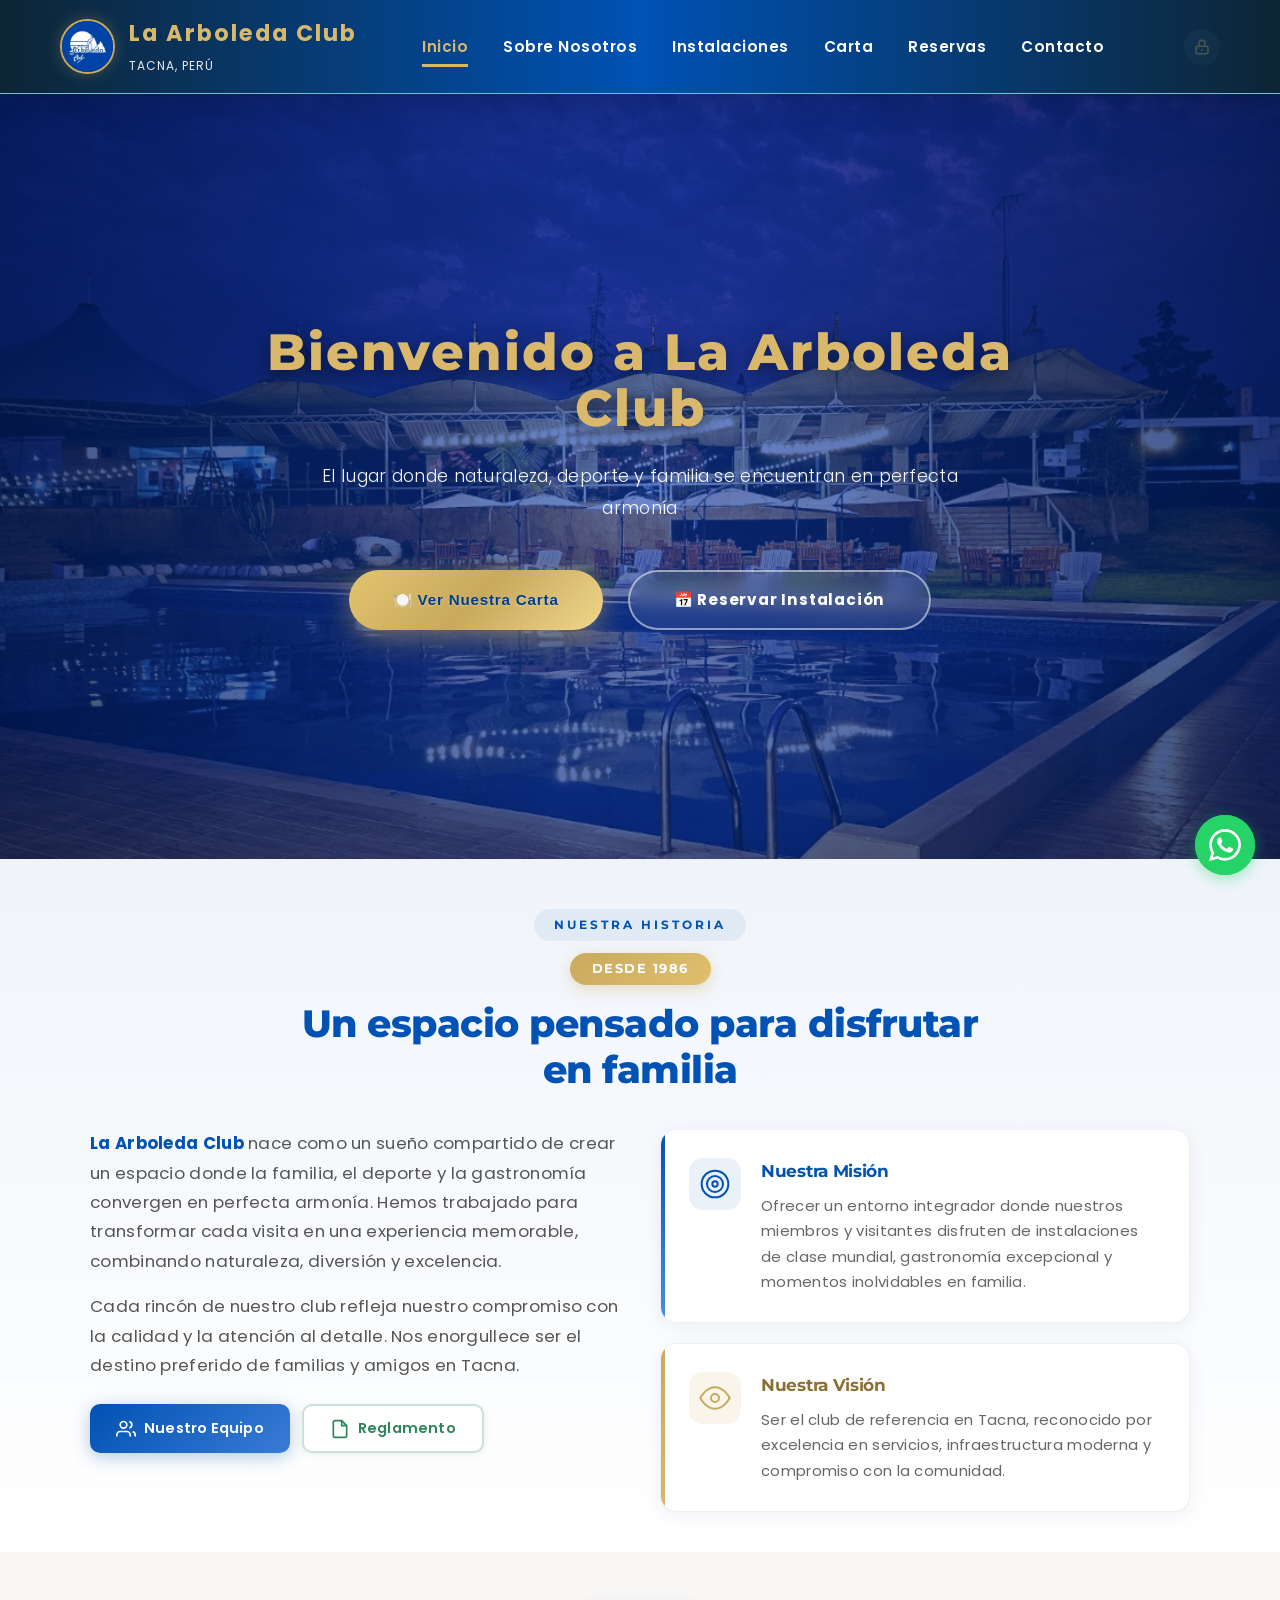
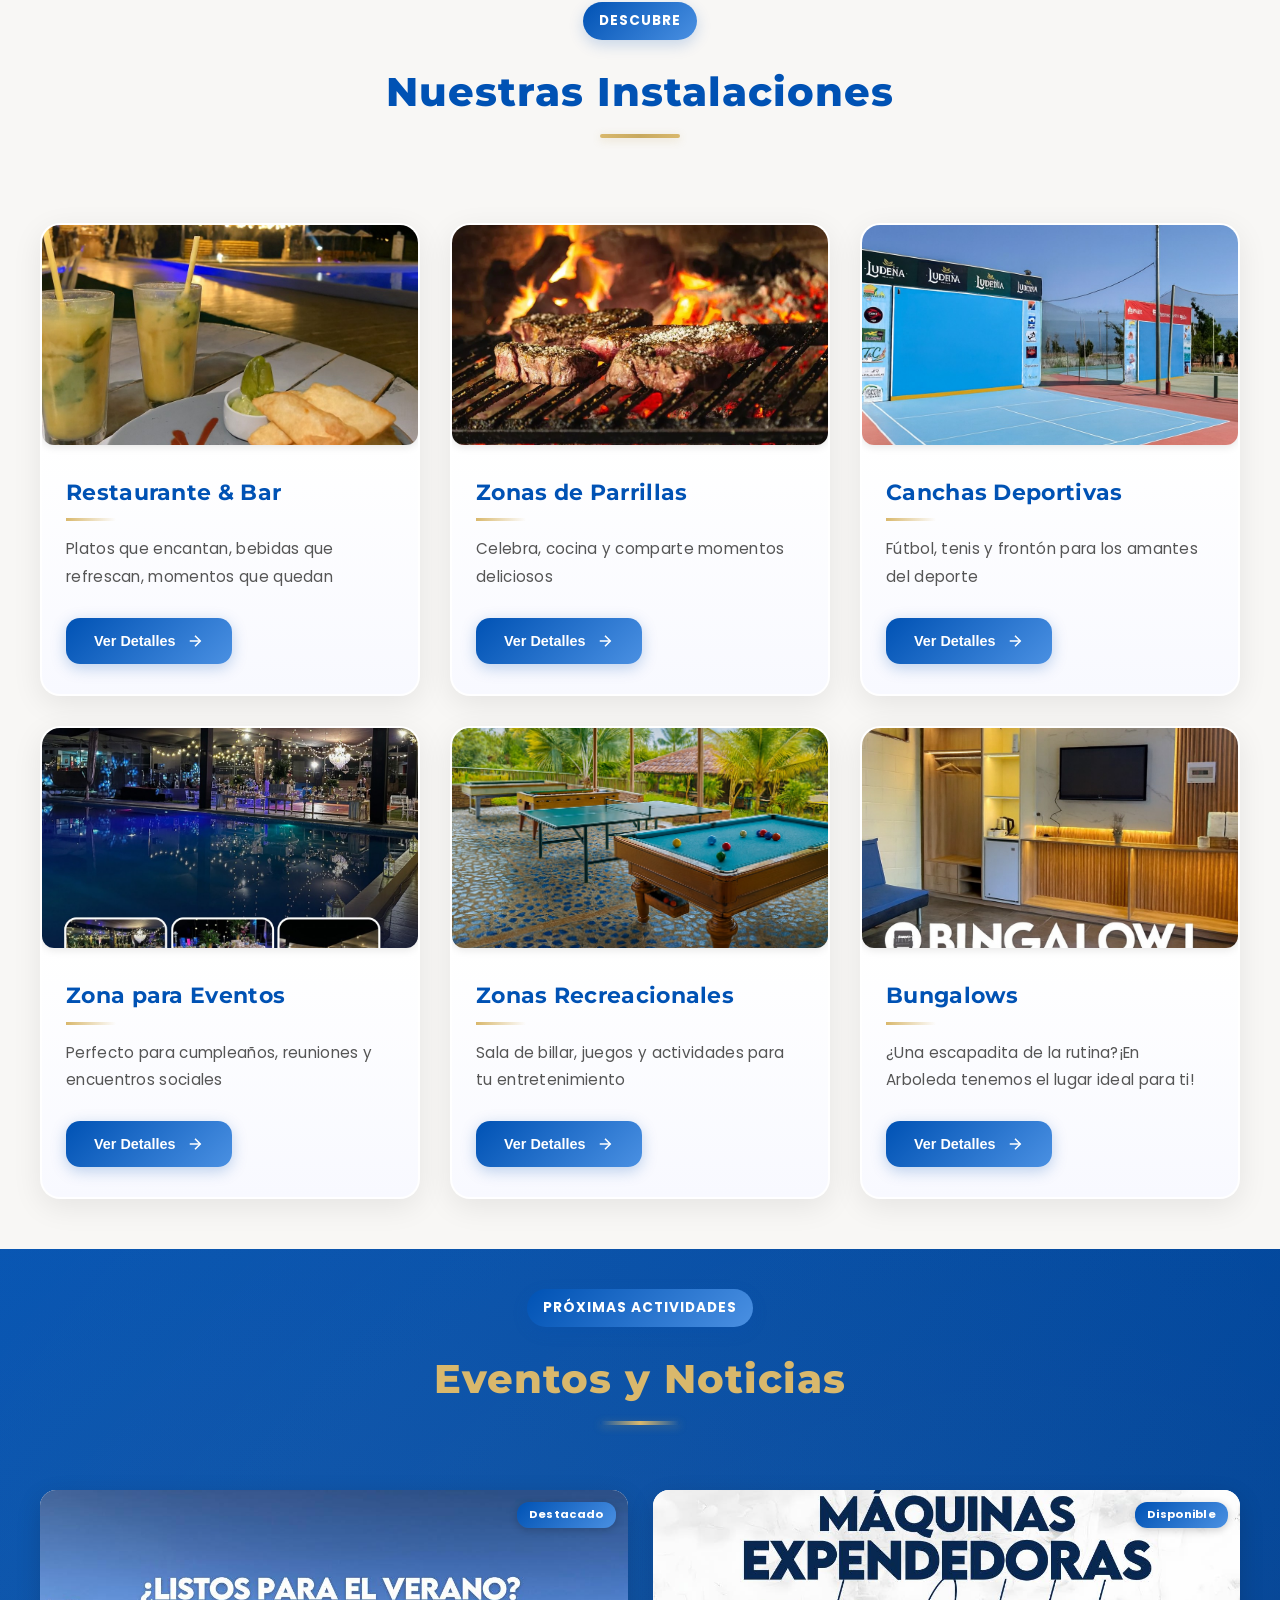
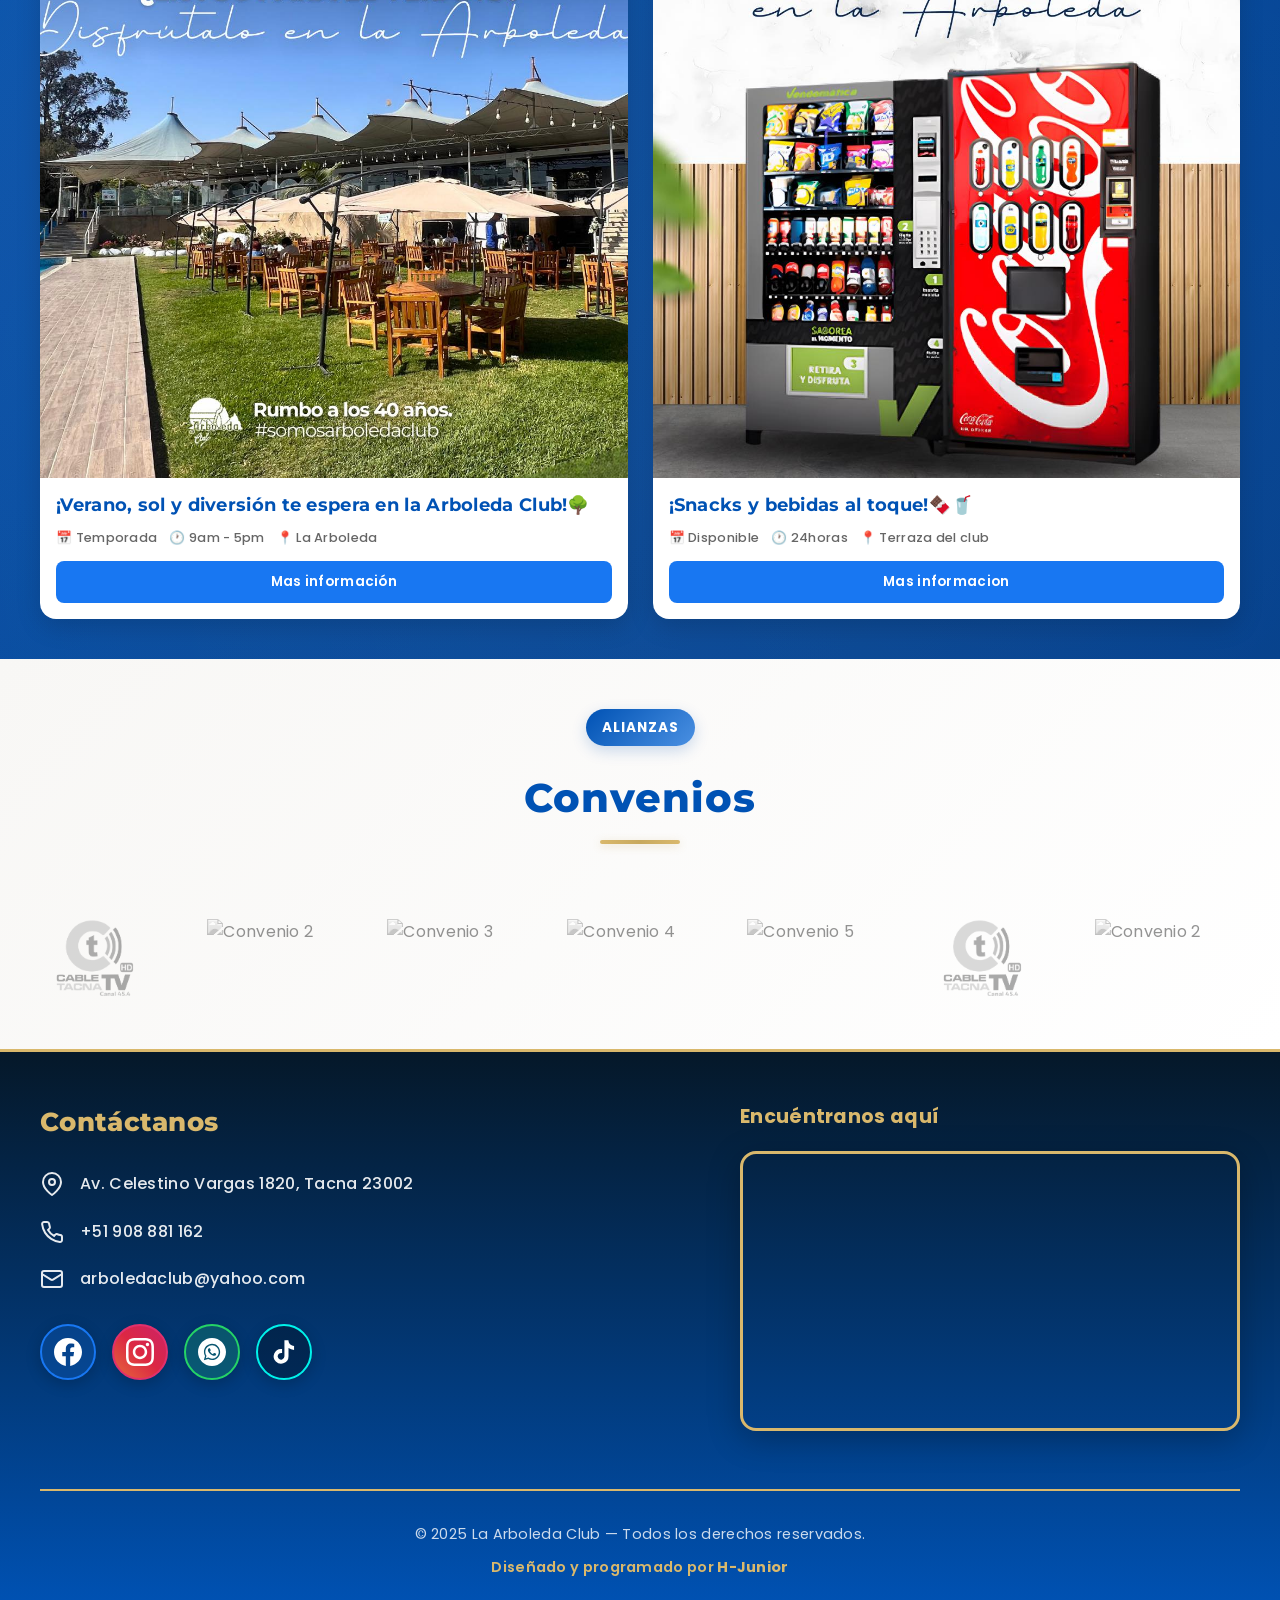
==== commit 49c2676a: "Mejoras en sección Sobre Nosotros y botones hero premium - Agregada etiqueta "Nuestra Historia" cent" ====
--- a/index.html
+++ b/index.html
@@ -91,35 +91,14 @@
   <section id="sobre" class="seccion-sobre-premium">
     <div class="contenedor-sobre-premium">
 
-      <div class="sobre-hero-bloque animar-entrada">
-        <div class="sobre-hero-carrusel">
-          <div class="carrusel-sobre">
-            <div class="contenedor-carrusel">
-              <img src="imagenes/instalaciones/deportes-principal.jpg" alt="Instalaciones deportivas de La Arboleda Club" class="imagen-carrusel activa" loading="lazy">
-              <img src="imagenes/instalaciones/bungalows-principal.jpg" alt="Áreas verdes y bungalows de La Arboleda Club" class="imagen-carrusel" loading="lazy">
-              <img src="imagenes/instalaciones/eventos-piscina-1.jpg" alt="Piscina y áreas de eventos de La Arboleda Club" class="imagen-carrusel" loading="lazy">
-            </div>
-            <div class="carrusel-overlay"></div>
-            <button class="boton-carrusel anterior" onclick="moverCarrusel(-1)" aria-label="Imagen anterior">
-              <svg viewBox="0 0 24 24" fill="none" stroke="currentColor" stroke-width="2">
-                <polyline points="15 18 9 12 15 6"></polyline>
-              </svg>
-            </button>
-            <button class="boton-carrusel siguiente" onclick="moverCarrusel(1)" aria-label="Siguiente imagen">
-              <svg viewBox="0 0 24 24" fill="none" stroke="currentColor" stroke-width="2">
-                <polyline points="9 18 15 12 9 6"></polyline>
-              </svg>
-            </button>
-            <div class="indicadores-carrusel">
-              <span class="indicador activo" onclick="irAlCarrusel(0)"></span>
-              <span class="indicador" onclick="irAlCarrusel(1)"></span>
-              <span class="indicador" onclick="irAlCarrusel(2)"></span>
-            </div>
-          </div>
-        </div>
-        <div class="sobre-hero-texto">
-          <span class="sobre-anio-badge">Desde 1986</span>
-          <h1 class="sobre-titulo-hero">Un espacio pensado para disfrutar en familia</h1>
+      <div class="sobre-encabezado animar-entrada">
+        <span class="sobre-etiqueta">Nuestra Historia</span>
+        <span class="sobre-anio-badge">Desde 1986</span>
+        <h1 class="sobre-titulo-hero">Un espacio pensado para disfrutar en familia</h1>
+      </div>
+
+      <div class="sobre-contenido-principal animar-entrada">
+        <div class="sobre-texto-bloque">
           <p class="sobre-descripcion-hero">
             <strong>La Arboleda Club</strong> nace como un sueño compartido de crear un espacio donde la familia, el deporte y la gastronomía convergen en perfecta armonía. Hemos trabajado para transformar cada visita en una experiencia memorable, combinando naturaleza, diversión y excelencia.
           </p>
@@ -145,32 +124,32 @@
             </button>
           </div>
         </div>
-      </div>
-
-      <div class="sobre-mv-grid animar-entrada">
-        <div class="sobre-mv-tarjeta sobre-mv-mision">
-          <div class="sobre-mv-icono-wrap">
-            <svg viewBox="0 0 24 24" fill="none" stroke="currentColor" stroke-width="1.5" width="32" height="32">
-              <circle cx="12" cy="12" r="10"></circle>
-              <circle cx="12" cy="12" r="6"></circle>
-              <circle cx="12" cy="12" r="2"></circle>
-            </svg>
-          </div>
-          <div class="sobre-mv-contenido">
-            <h3>Nuestra Misión</h3>
-            <p>Ofrecer un entorno integrador donde nuestros miembros y visitantes disfruten de instalaciones de clase mundial, gastronomía excepcional y momentos inolvidables en familia.</p>
-          </div>
-        </div>
-        <div class="sobre-mv-tarjeta sobre-mv-vision">
-          <div class="sobre-mv-icono-wrap">
-            <svg viewBox="0 0 24 24" fill="none" stroke="currentColor" stroke-width="1.5" width="32" height="32">
-              <path d="M1 12s4-8 11-8 11 8 11 8-4 8-11 8-11-8-11-8z"></path>
-              <circle cx="12" cy="12" r="3"></circle>
-            </svg>
-          </div>
-          <div class="sobre-mv-contenido">
-            <h3>Nuestra Visión</h3>
-            <p>Ser el club de referencia en Tacna, reconocido por excelencia en servicios, infraestructura moderna y compromiso con la comunidad.</p>
+
+        <div class="sobre-mv-grid">
+          <div class="sobre-mv-tarjeta sobre-mv-mision">
+            <div class="sobre-mv-icono-wrap">
+              <svg viewBox="0 0 24 24" fill="none" stroke="currentColor" stroke-width="1.5" width="32" height="32">
+                <circle cx="12" cy="12" r="10"></circle>
+                <circle cx="12" cy="12" r="6"></circle>
+                <circle cx="12" cy="12" r="2"></circle>
+              </svg>
+            </div>
+            <div class="sobre-mv-contenido">
+              <h3>Nuestra Misión</h3>
+              <p>Ofrecer un entorno integrador donde nuestros miembros y visitantes disfruten de instalaciones de clase mundial, gastronomía excepcional y momentos inolvidables en familia.</p>
+            </div>
+          </div>
+          <div class="sobre-mv-tarjeta sobre-mv-vision">
+            <div class="sobre-mv-icono-wrap">
+              <svg viewBox="0 0 24 24" fill="none" stroke="currentColor" stroke-width="1.5" width="32" height="32">
+                <path d="M1 12s4-8 11-8 11 8 11 8-4 8-11 8-11-8-11-8z"></path>
+                <circle cx="12" cy="12" r="3"></circle>
+              </svg>
+            </div>
+            <div class="sobre-mv-contenido">
+              <h3>Nuestra Visión</h3>
+              <p>Ser el club de referencia en Tacna, reconocido por excelencia en servicios, infraestructura moderna y compromiso con la comunidad.</p>
+            </div>
           </div>
         </div>
       </div>
--- a/css/estilos-inicio.css
+++ b/css/estilos-inicio.css
@@ -780,26 +780,52 @@
   flex-wrap: wrap;
 }
 
+@keyframes brilloHero {
+  0% { left: -100%; }
+  100% { left: 200%; }
+}
+
 .boton-primario {
   display: inline-flex;
   align-items: center;
   gap: 12px;
-  padding: 16px 42px;
-  background: linear-gradient(135deg, var(--dorado-claro) 0%, var(--dorado) 100%);
-  color: var(--azul-principal);
-  font-weight: 700;
+  padding: 16px 44px;
+  background: linear-gradient(135deg, #e2c46e 0%, var(--dorado) 50%, #f0d68a 100%);
+  color: var(--azul-oscuro);
+  font-weight: 800;
   border-radius: 50px;
-  box-shadow: 0 8px 28px rgba(225, 194, 148, 0.5);
+  box-shadow: 0 8px 30px rgba(200, 169, 94, 0.45), 0 0 20px rgba(200, 169, 94, 0.15);
   transition: all 0.5s cubic-bezier(0.34, 1.56, 0.64, 1);
-  letter-spacing: 0.7px;
+  letter-spacing: 0.8px;
   font-size: 0.95rem;
   border: none;
   cursor: pointer;
+  position: relative;
+  overflow: hidden;
+  text-shadow: 0 1px 2px rgba(255, 255, 255, 0.3);
+}
+
+.boton-primario::before {
+  content: '';
+  position: absolute;
+  top: 0;
+  left: -100%;
+  width: 60%;
+  height: 100%;
+  background: linear-gradient(90deg, transparent, rgba(255, 255, 255, 0.5), transparent);
+  transform: skewX(-20deg);
+  animation: brilloHero 3s ease-in-out infinite;
+  pointer-events: none;
 }
 
 .boton-primario:hover {
-  transform: translateY(-6px);
-  box-shadow: 0 16px 40px rgba(225, 194, 148, 0.6);
+  transform: translateY(-6px) scale(1.03);
+  box-shadow: 0 16px 45px rgba(200, 169, 94, 0.55), 0 0 30px rgba(200, 169, 94, 0.25);
+  background: linear-gradient(135deg, #f0d68a 0%, var(--dorado) 50%, #e2c46e 100%);
+}
+
+.boton-primario:active {
+  transform: translateY(-2px) scale(1.01);
 }
 
 .boton-primario:focus-visible {
@@ -811,22 +837,45 @@
   display: inline-flex;
   align-items: center;
   gap: 12px;
-  padding: 16px 42px;
-  background: transparent;
+  padding: 16px 44px;
+  background: rgba(255, 255, 255, 0.08);
   color: var(--blanco);
   font-weight: 700;
-  border: 2.5px solid var(--dorado-claro);
+  border: 2px solid rgba(255, 255, 255, 0.5);
   border-radius: 50px;
   transition: all 0.5s cubic-bezier(0.34, 1.56, 0.64, 1);
-  letter-spacing: 0.7px;
+  letter-spacing: 0.8px;
   font-size: 0.95rem;
   cursor: pointer;
+  position: relative;
+  overflow: hidden;
+  backdrop-filter: blur(8px);
+}
+
+.boton-secundario::before {
+  content: '';
+  position: absolute;
+  top: 0;
+  left: -100%;
+  width: 60%;
+  height: 100%;
+  background: linear-gradient(90deg, transparent, rgba(255, 255, 255, 0.25), transparent);
+  transform: skewX(-20deg);
+  animation: brilloHero 3.5s ease-in-out 0.5s infinite;
+  pointer-events: none;
 }
 
 .boton-secundario:hover {
   background: var(--dorado-claro);
-  color: var(--azul-principal);
-  transform: translateY(-6px);
+  color: var(--azul-oscuro);
+  border-color: var(--dorado-claro);
+  transform: translateY(-6px) scale(1.03);
+  box-shadow: 0 14px 40px rgba(200, 169, 94, 0.4), 0 0 20px rgba(200, 169, 94, 0.15);
+  font-weight: 800;
+}
+
+.boton-secundario:active {
+  transform: translateY(-2px) scale(1.01);
 }
 
 .boton-secundario:focus-visible {
@@ -3051,142 +3100,42 @@
 }
 
 .contenedor-sobre-premium {
-  max-width: 1200px;
+  max-width: 1100px;
   margin: 0 auto;
 }
 
-.sobre-hero-bloque {
-  display: grid;
-  grid-template-columns: 1fr 1fr;
-  gap: 48px;
+.sobre-encabezado {
+  text-align: center;
+  margin-bottom: 36px;
+  display: flex;
+  flex-direction: column;
   align-items: center;
-}
-
-.sobre-hero-carrusel {
-  position: relative;
-}
-
-.carrusel-sobre {
-  position: relative;
-  width: 100%;
-  height: 420px;
+  gap: 12px;
+}
+
+.sobre-etiqueta {
+  display: inline-block;
+  font-size: 0.75rem;
+  font-weight: 700;
+  font-family: 'Montserrat', sans-serif;
+  letter-spacing: 3px;
+  text-transform: uppercase;
+  color: var(--azul-principal);
+  background: rgba(0, 82, 180, 0.07);
+  padding: 6px 20px;
   border-radius: 20px;
-  overflow: hidden;
-  box-shadow: 0 20px 60px rgba(0, 52, 120, 0.18);
-}
-
-.contenedor-carrusel {
-  position: relative;
-  width: 100%;
-  height: 100%;
-  display: flex;
-  align-items: center;
-  justify-content: center;
-}
-
-.imagen-carrusel {
-  position: absolute;
-  width: 100%;
-  height: 100%;
-  object-fit: cover;
-  opacity: 0;
-  transition: opacity 0.8s ease-in-out;
-}
-
-.imagen-carrusel.activa {
-  opacity: 1;
-  z-index: 2;
-}
-
-.carrusel-overlay {
-  position: absolute;
-  inset: 0;
-  background: linear-gradient(180deg, transparent 50%, rgba(0, 30, 80, 0.25) 100%);
-  z-index: 3;
-  pointer-events: none;
-}
-
-.boton-carrusel {
-  position: absolute;
-  top: 50%;
-  transform: translateY(-50%);
-  background: rgba(255, 255, 255, 0.92);
-  border: none;
-  border-radius: 50%;
-  width: 44px;
-  height: 44px;
-  cursor: pointer;
-  display: flex;
-  align-items: center;
-  justify-content: center;
-  z-index: 10;
-  transition: all 0.3s ease;
-  color: var(--azul-principal);
-  backdrop-filter: blur(8px);
-}
-
-.boton-carrusel:hover {
-  background: var(--blanco);
-  box-shadow: 0 6px 20px rgba(0, 0, 0, 0.2);
-  transform: translateY(-50%) scale(1.1);
-}
-
-.boton-carrusel svg {
-  width: 20px;
-  height: 20px;
-}
-
-.boton-carrusel.anterior {
-  left: 14px;
-}
-
-.boton-carrusel.siguiente {
-  right: 14px;
-}
-
-.indicadores-carrusel {
-  position: absolute;
-  bottom: 16px;
-  left: 50%;
-  transform: translateX(-50%);
-  display: flex;
-  gap: 10px;
-  z-index: 10;
-}
-
-.indicador {
-  width: 10px;
-  height: 10px;
-  border-radius: 50%;
-  background: rgba(255, 255, 255, 0.45);
-  cursor: pointer;
-  transition: all 0.3s ease;
-  border: 2px solid rgba(255, 255, 255, 0.7);
-}
-
-.indicador.activo {
-  background: var(--blanco);
-  transform: scale(1.25);
-  box-shadow: 0 0 8px rgba(255, 255, 255, 0.5);
-}
-
-.sobre-hero-texto {
-  display: flex;
-  flex-direction: column;
-  gap: 18px;
 }
 
 .sobre-anio-badge {
   display: inline-flex;
   align-items: center;
-  align-self: flex-start;
   gap: 8px;
   background: linear-gradient(135deg, var(--dorado) 0%, #e0c06e 100%);
   color: var(--blanco);
-  padding: 6px 20px;
+  padding: 6px 22px;
   border-radius: 24px;
   font-weight: 700;
-  font-size: 0.85rem;
+  font-size: 0.8rem;
   font-family: 'Montserrat', sans-serif;
   letter-spacing: 1.5px;
   text-transform: uppercase;
@@ -3194,13 +3143,27 @@
 }
 
 .sobre-titulo-hero {
-  font-size: 2.2rem;
+  font-size: 2.4rem;
   color: var(--azul-principal);
   font-weight: 800;
   font-family: 'Montserrat', sans-serif;
   line-height: 1.2;
-  margin: 0;
+  margin: 4px 0 0 0;
   letter-spacing: -0.5px;
+  max-width: 700px;
+}
+
+.sobre-contenido-principal {
+  display: grid;
+  grid-template-columns: 1fr 1fr;
+  gap: 40px;
+  align-items: start;
+}
+
+.sobre-texto-bloque {
+  display: flex;
+  flex-direction: column;
+  gap: 16px;
 }
 
 .sobre-descripcion-hero {
@@ -3218,7 +3181,7 @@
 .sobre-acciones-hero {
   display: flex;
   gap: 12px;
-  margin-top: 6px;
+  margin-top: 8px;
   flex-wrap: wrap;
 }
 
@@ -3227,7 +3190,7 @@
   display: inline-flex;
   align-items: center;
   gap: 8px;
-  padding: 12px 24px;
+  padding: 12px 26px;
   border: none;
   border-radius: 10px;
   font-weight: 600;
@@ -3276,10 +3239,9 @@
 }
 
 .sobre-mv-grid {
-  display: grid;
-  grid-template-columns: 1fr 1fr;
-  gap: 24px;
-  margin-top: 40px;
+  display: flex;
+  flex-direction: column;
+  gap: 20px;
 }
 
 .sobre-mv-tarjeta {
@@ -3316,8 +3278,8 @@
 }
 
 .sobre-mv-tarjeta:hover {
-  transform: translateY(-6px);
-  box-shadow: 0 16px 40px rgba(0, 40, 100, 0.12);
+  transform: translateY(-5px);
+  box-shadow: 0 14px 36px rgba(0, 40, 100, 0.12);
   border-color: transparent;
 }
 
@@ -3327,8 +3289,8 @@
 
 .sobre-mv-icono-wrap {
   flex-shrink: 0;
-  width: 56px;
-  height: 56px;
+  width: 52px;
+  height: 52px;
   border-radius: 14px;
   display: flex;
   align-items: center;
@@ -3363,9 +3325,9 @@
 }
 
 .sobre-mv-contenido h3 {
-  font-size: 1.1rem;
+  font-size: 1.05rem;
   color: var(--azul-principal);
-  margin: 0 0 10px 0;
+  margin: 0 0 8px 0;
   font-weight: 700;
   font-family: 'Montserrat', sans-serif;
   letter-spacing: -0.3px;
@@ -3376,7 +3338,7 @@
 }
 
 .sobre-mv-contenido p {
-  font-size: 0.95rem;
+  font-size: 0.93rem;
   line-height: 1.7;
   color: #666;
   margin: 0;
@@ -3512,36 +3474,13 @@
 }
 
 @media (max-width: 768px) {
-  .sobre-hero-bloque {
+  .sobre-contenido-principal {
     grid-template-columns: 1fr;
     gap: 30px;
   }
 
-  .carrusel-sobre {
-    height: 280px;
-  }
-
-  .boton-carrusel {
-    width: 38px;
-    height: 38px;
-  }
-
-  .boton-carrusel.anterior {
-    left: 10px;
-  }
-
-  .boton-carrusel.siguiente {
-    right: 10px;
-  }
-
   .sobre-titulo-hero {
     font-size: 1.8rem;
-  }
-
-  .sobre-mv-grid {
-    grid-template-columns: 1fr;
-    gap: 16px;
-    margin-top: 30px;
   }
 
   .sobre-acciones-hero {
@@ -3557,10 +3496,6 @@
 @media (max-width: 480px) {
   .seccion-sobre-premium {
     padding: 30px 14px 30px;
-  }
-
-  .carrusel-sobre {
-    height: 220px;
   }
 
   .sobre-titulo-hero {
